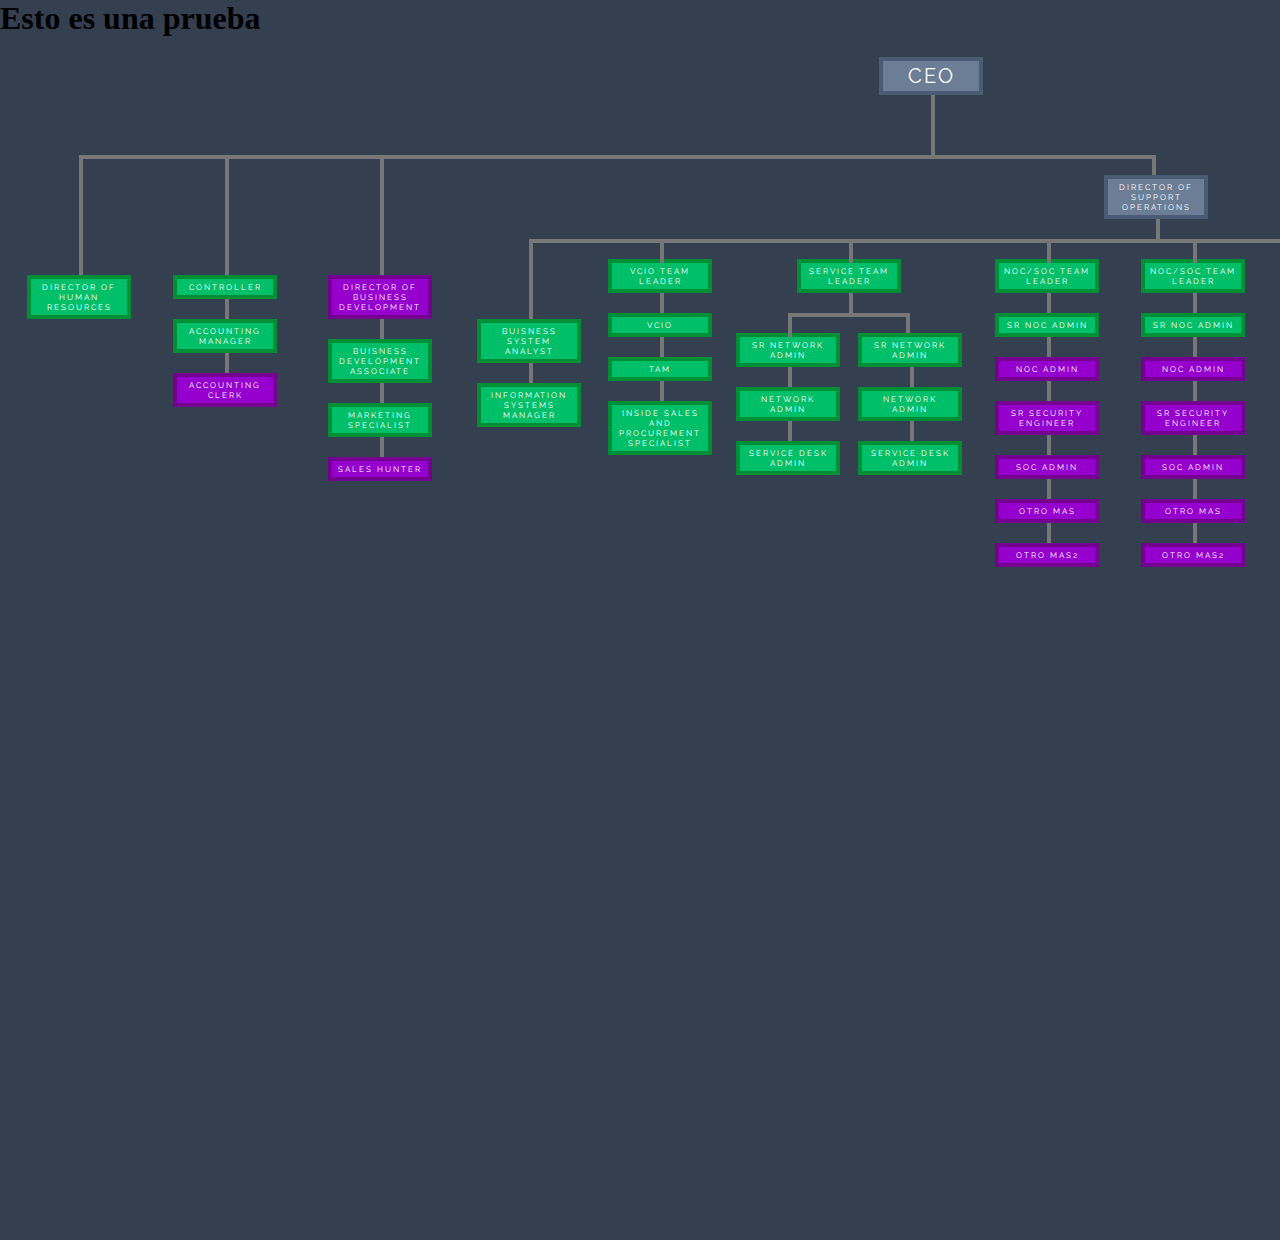
==== index.html @ 7409afab "first commit" ====
<!DOCTYPE html>
<html lang="es">

<head>
  <meta charset="UTF-8">
  <title>CodePen - Business Organization Chart</title>
  <link rel="stylesheet" href="./style.css">
  <meta name="viewport" content="width=device-width, initial-scale=1.0">

</head>

<body>

  <h1>Esto es una prueba</h1>

  <div class="father-org">
    <div class="org">
      <ul>
        <li>
          <a class="blue-boss ceo" href="#" data-toggle="modal" data-target="#ceoModal">CEO</a>
          <ul>
            <li>
              <ul>
                <li>
                  <ul>
                    <li>
                      <ul>
                        <li>
                          <ul>
                            <li>
                              <ul>
                                <li>
                                  <ul>
                                    <li>
                                      <ul>
                                        <li>
                                          <a class="green-boss" href="#" data-toggle="modal"
                                            data-target="#dohModal">Director of Human Resources</a>
                                        </li>
                                      </ul>
                                    </li>
                                  </ul>
                                </li>
                              </ul>
                            </li>
                          </ul>
                        </li>
                      </ul>
                    </li>
                    <li>
                      <ul>
                        <li>
                          <ul>
                            <li>
                              <ul>
                                <li>
                                  <ul>
                                    <li>
                                      <ul>
                                        <li>
                                          <a class="green-boss" href="#" data-toggle="modal"
                                            data-target="#contModal">Controller</a>
                                          <ul>
                                            <li>
                                              <a class="green" href="#" data-toggle="modal"
                                                data-target="#acctModal">Accounting Manager</a>
                                              <ul>
                                                <li>
                                                  <a class="purple" href="#" data-toggle="modal"
                                                    data-target="#clerkModal">Accounting Clerk</a>
                                                </li>
                                              </ul>
                                            </li>
                                          </ul>
                                        </li>
                                      </ul>
                                    </li>
                                  </ul>
                                </li>
                              </ul>
                            </li>
                          </ul>
                        </li>
                      </ul>
                    <li>
                      <ul>
                        <li>
                          <ul>
                            <li>
                              <ul>
                                <li>
                                  <ul>
                                    <li>
                                      <ul>
                                        <li>
                                          <a class="purple-boss" href="#" data-toggle="modal"
                                            data-target="#dobModal">Director of Business Development</a>
                                          <ul>
                                            <li>
                                              <a class="green" href="#" data-toggle="modal"
                                                data-target="#bdaModal">Buisness Development Associate</a>
                                              <ul>
                                                <li>
                                                  <a class="green" href="#" data-toggle="modal"
                                                    data-target="#markModal">Marketing Specialist</a>
                                                  <ul>
                                                    <li>
                                                      <a class="purple" href="#" data-toggle="modal"
                                                        data-target="#saleModal">Sales Hunter</a>
                                                    </li>
                                                  </ul>
                                                </li>
                                              </ul>
                                            </li>
                                          </ul>
                                        </li>
                                      </ul>
                                    </li>
                                  </ul>
                                </li>
                              </ul>
                            </li>
                          </ul>
                        </li>
                      </ul>
                    </li>
                    <li>
                      <a class="blue" href="#" data-toggle="modal" data-target="#dosModal">Director of Support
                        Operations</a>
                      <ul>
                        <li>
                          <ul>
                            <li>
                              <ul>
                                <li>
                                  <ul>
                                    <li>
                                      <a class="green" href="#" data-toggle="modal" data-target="#bsaModal">Buisness
                                        System Analyst</a>
                                      <ul>
                                        <li>
                                          <a class="green" href="#" data-toggle="modal"
                                            data-target="#ismModal">Information Systems Manager</a>
                                        </li>
                                      </ul>
                                    </li>
                                  </ul>
                                </li>
                              </ul>
                            </li>
                          </ul>
                        </li>
                        <li>
                          <a class="green-boss" href="#" data-toggle="modal" data-target="#vcitModal">vCIO Team
                            Leader</a>
                          <ul>
                            <li>
                              <a class="green" href="#" data-toggle="modal" data-target="#vcioModal">vCIO</a>
                              <ul>
                                <li>
                                  <a class="green" href="#" data-toggle="modal" data-target="#tamModal">TAM</a>
                                  <ul>
                                    <li>
                                      <a class="green" href="#" data-toggle="modal" data-target="#ispModal">Inside
                                        Sales
                                        and Procurement Specialist</a>
                                    </li>
                                  </ul>
                                </li>
                              </ul>
                            </li>
                          </ul>
                        </li>
                        <li>
                          <a class="green-boss" href="#" data-toggle="modal" data-target="#stlModal">Service Team
                            Leader</a>
                          <ul>
                            <li>
                              <a class="green" href="#" data-toggle="modal" data-target="#snaModal">Sr Network
                                Admin</a>
                              <ul>
                                <li>
                                  <a class="green" href="#" data-toggle="modal" data-target="#naModal">Network
                                    Admin</a>
                                  <ul>
                                    <li>
                                      <a class="green" href="#" data-toggle="modal" data-target="#sdaModal">Service
                                        Desk
                                        Admin</a>
                                    </li>
                                  </ul>
                                </li>
                              </ul>
                            </li>
                            <li>
                              <a class="green" href="#" data-toggle="modal" data-target="#snaModal">Sr Network
                                Admin</a>
                              <ul>
                                <li>
                                  <a class="green" href="#" data-toggle="modal" data-target="#naModal">Network
                                    Admin</a>
                                  <ul>
                                    <li>
                                      <a class="green" href="#" data-toggle="modal" data-target="#sdaModal">Service
                                        Desk
                                        Admin</a>
                                    </li>
                                  </ul>
                                </li>
                              </ul>
                            </li>
                          </ul>
                        </li>
                        <!-- COMO CREAR UN HIJO -->
                        <li>
                          <!-- titulo ==> A  -->
                          <a class="green-boss" href="#" data-toggle="modal" data-target="#nocModal">NOC/SOC Team
                            Leader</a>
                          <!-- hijo ==> ul -->
                          <ul>
                            <li>
                              <a class="green" href="#" data-toggle="modal" data-target="#snocModal">Sr NOC Admin</a>
                              <ul>
                                <li>
                                  <a class="purple" href="#" data-toggle="modal" data-target="#nocaModal">NOC
                                    Admin</a>
                                  <ul>
                                    <li>
                                      <a class="purple" href="#" data-toggle="modal" data-target="#sseaModal">Sr
                                        Security Engineer</a>
                                      <ul>
                                        <li>
                                          <a class="purple" href="#" data-toggle="modal" data-target="#socaModal">SOC
                                            Admin</a>
                                          <ul>
                                            <li>
                                              <a class="purple" href="#" data-toggle="modal" data-target="#socaModal">otro
                                                mas</a>
                                              <ul>
                                                <li>
                                                  <a class="purple" href="#" data-toggle="modal"
                                                    data-target="#socaModal">otro mas2</a>
                                                </li>
                                              </ul>
                                            </li>
                                          </ul>
                                        </li>
                                      </ul>
                                    </li>
                                  </ul>
                                </li>
                              </ul>
                            </li>
                          </ul>
                        </li>
                        <!-- FIN DE COMO CREAR UN HIJO -->
                        <!-- COMO CREAR UN HIJO -->
                        <li>
                          <!-- titulo ==> A  -->
                          <a class="green-boss" href="#" data-toggle="modal" data-target="#nocModal">NOC/SOC Team
                            Leader</a>
                          <!-- hijo ==> ul -->
                          <ul>
                            <li>
                              <a class="green" href="#" data-toggle="modal" data-target="#snocModal">Sr NOC Admin</a>
                              <ul>
                                <li>
                                  <a class="purple" href="#" data-toggle="modal" data-target="#nocaModal">NOC
                                    Admin</a>
                                  <ul>
                                    <li>
                                      <a class="purple" href="#" data-toggle="modal" data-target="#sseaModal">Sr
                                        Security Engineer</a>
                                      <ul>
                                        <li>
                                          <a class="purple" href="#" data-toggle="modal" data-target="#socaModal">SOC
                                            Admin</a>
                                          <ul>
                                            <li>
                                              <a class="purple" href="#" data-toggle="modal" data-target="#socaModal">otro
                                                mas</a>
                                              <ul>
                                                <li>
                                                  <a class="purple" href="#" data-toggle="modal"
                                                    data-target="#socaModal">otro mas2</a>
                                                </li>
                                              </ul>
                                            </li>
                                          </ul>
                                        </li>
                                      </ul>
                                    </li>
                                  </ul>
                                </li>
                              </ul>
                            </li>
                          </ul>
                        </li>
                        <!-- FIN DE COMO CREAR UN HIJO -->
                        <!-- COMO CREAR UN HIJO -->
                        <li>
                          <!-- titulo ==> A  -->
                          <a class="green-boss" href="#" data-toggle="modal" data-target="#nocModal">NOC/SOC Team
                            Leader</a>
                          <!-- hijo ==> ul -->
                          <ul>
                            <li>
                              <a class="green" href="#" data-toggle="modal" data-target="#snocModal">Sr NOC Admin</a>
                              <ul>
                                <li>
                                  <a class="purple" href="#" data-toggle="modal" data-target="#nocaModal">NOC
                                    Admin</a>
                                  <ul>
                                    <li>
                                      <a class="purple" href="#" data-toggle="modal" data-target="#sseaModal">Sr
                                        Security Engineer</a>
                                      <ul>
                                        <li>
                                          <a class="purple" href="#" data-toggle="modal" data-target="#socaModal">SOC
                                            Admin</a>
                                          <ul>
                                            <li>
                                              <a class="purple" href="#" data-toggle="modal" data-target="#socaModal">otro
                                                mas</a>
                                              <ul>
                                                <li>
                                                  <a class="purple" href="#" data-toggle="modal"
                                                    data-target="#socaModal">otro mas2</a>
                                                </li>
                                              </ul>
                                            </li>
                                          </ul>
                                        </li>
                                      </ul>
                                    </li>
                                  </ul>
                                </li>
                              </ul>
                            </li>
                          </ul>
                        </li>
                        <!-- FIN DE COMO CREAR UN HIJO -->
                        <!-- COMO CREAR UN HIJO -->
                        <li>
                          <!-- titulo ==> A  -->
                          <a class="green-boss" href="#" data-toggle="modal" data-target="#nocModal">NOC/SOC Team
                            Leader</a>
                          <!-- hijo ==> ul -->
                          <ul>
                            <li>
                              <a class="green" href="#" data-toggle="modal" data-target="#snocModal">Sr NOC Admin</a>
                              <ul>
                                <li>
                                  <a class="purple" href="#" data-toggle="modal" data-target="#nocaModal">NOC
                                    Admin</a>
                                  <ul>
                                    <li>
                                      <a class="purple" href="#" data-toggle="modal" data-target="#sseaModal">Sr
                                        Security Engineer</a>
                                      <ul>
                                        <li>
                                          <a class="purple" href="#" data-toggle="modal" data-target="#socaModal">SOC
                                            Admin</a>
                                          <ul>
                                            <li>
                                              <a class="purple" href="#" data-toggle="modal" data-target="#socaModal">otro
                                                mas</a>
                                              <ul>
                                                <li>
                                                  <a class="purple" href="#" data-toggle="modal"
                                                    data-target="#socaModal">otro mas2</a>
                                                </li>
                                              </ul>
                                            </li>
                                          </ul>
                                        </li>
                                      </ul>
                                    </li>
                                  </ul>
                                </li>
                              </ul>
                            </li>
                          </ul>
                        </li>
                        <!-- FIN DE COMO CREAR UN HIJO -->
                        <!-- COMO CREAR UN HIJO -->
                        <li>
                          <!-- titulo ==> A  -->
                          <a class="green-boss" href="#" data-toggle="modal" data-target="#nocModal">NOC/SOC Team
                            Leader</a>
                          <!-- hijo ==> ul -->
                          <ul>
                            <li>
                              <a class="green" href="#" data-toggle="modal" data-target="#snocModal">Sr NOC Admin</a>
                              <ul>
                                <li>
                                  <a class="purple" href="#" data-toggle="modal" data-target="#nocaModal">NOC
                                    Admin</a>
                                  <ul>
                                    <li>
                                      <a class="purple" href="#" data-toggle="modal" data-target="#sseaModal">Sr
                                        Security Engineer</a>
                                      <ul>
                                        <li>
                                          <a class="purple" href="#" data-toggle="modal" data-target="#socaModal">SOC
                                            Admin</a>
                                          <ul>
                                            <li>
                                              <a class="purple" href="#" data-toggle="modal" data-target="#socaModal">otro
                                                mas</a>
                                              <ul>
                                                <li>
                                                  <a class="purple" href="#" data-toggle="modal"
                                                    data-target="#socaModal">otro mas2</a>
                                                </li>
                                              </ul>
                                            </li>
                                          </ul>
                                        </li>
                                      </ul>
                                    </li>
                                  </ul>
                                </li>
                              </ul>
                            </li>
                          </ul>
                        </li>
                        <!-- FIN DE COMO CREAR UN HIJO -->
                        <!-- COMO CREAR UN HIJO -->
                        <li>
                          <!-- titulo ==> A  -->
                          <a class="green-boss" href="#" data-toggle="modal" data-target="#nocModal">NOC/SOC Team
                            Leader</a>
                          <!-- hijo ==> ul -->
                          <ul>
                            <li>
                              <a class="green" href="#" data-toggle="modal" data-target="#snocModal">Sr NOC Admin</a>
                              <ul>
                                <li>
                                  <a class="purple" href="#" data-toggle="modal" data-target="#nocaModal">NOC
                                    Admin</a>
                                  <ul>
                                    <li>
                                      <a class="purple" href="#" data-toggle="modal" data-target="#sseaModal">Sr
                                        Security Engineer</a>
                                      <ul>
                                        <li>
                                          <a class="purple" href="#" data-toggle="modal" data-target="#socaModal">SOC
                                            Admin</a>
                                          <ul>
                                            <li>
                                              <a class="purple" href="#" data-toggle="modal" data-target="#socaModal">otro
                                                mas</a>
                                              <ul>
                                                <li>
                                                  <a class="purple" href="#" data-toggle="modal"
                                                    data-target="#socaModal">otro mas2</a>
                                                </li>
                                              </ul>
                                            </li>
                                          </ul>
                                        </li>
                                      </ul>
                                    </li>
                                  </ul>
                                </li>
                              </ul>
                            </li>
                          </ul>
                        </li>
                        <!-- FIN DE COMO CREAR UN HIJO -->
                      </ul>
                    </li>
                  </ul>
                </li>
              </ul>
            </li>
          </ul>
        </li>
      </ul>
    </div>
  </div>

</body>

</html>
---- style.css ----
/* Importing Font */
@import url('https://fonts.googleapis.com/css?family=Raleway');

* {
	margin: 0;
	padding: 0;
	border: 0 none;
	position: relative;
	-webkit-transition: all ease .5s;
	transition: all ease 0.5s;
}

/* Set Background and Size */
html,
body {
	width: 100%;
	height: 100%;
	background: #343f50;
}

.father-org{
	width: 100vw;
	height: 94vw;
	/* display: grid;
	grid-auto-flow: column; */
	overflow: auto;
	scroll-snap-type: x var(--tw-scroll-snap-strictness);

}
.org {
	width:10000px ;
}

.org ul {
	padding-top: 20px;
	position: relative;
}

.org li {
	float: left;
	text-align: center;
	list-style-type: none;
	position: relative;
	padding: 20px 3px 0px 3px;
}

.org li::before,
.org li::after {
	content: '';
	position: absolute;
	top: 0;
	right: 50%;
	border-top: 4px solid #777;
	vertical-align: middle;
	width: 50%;
	height: 20px;
}

.org li::after {
	right: auto;
	left: 50%;
	border-left: 4px solid #777;
}

.org li:only-child::after,
.org li:only-child::before {
	content: '';
	display: none;
}

.org li:only-child {
	padding-top: 0;
}

.org li:first-child::before,
.org li:last-child::after {
	border: 0 none;
}

.org li:last-child::before {
	border-right: 4px solid #777;
	border-radius: 0;
}

.org li:first-child::after {
	border-radius: 0;
}

.org ul ul::before {
	content: '';
	position: absolute;
	top: 0;
	left: 50%;
	border-left: 4px solid #777;
	width: 0;
	height: 100%;
}

.org li a {
	vertical-align: middle;
	padding: 3px 3px;
	width: 100px;
	text-decoration: none;
	text-transform: uppercase;
	color: #fff;
	font-family: 'Raleway';
	letter-spacing: 2px;
	font-size: 9px;
	display: inline-block;
	border-radius: 0;
}

.org li a.ceo {
	font-size: 20px;
	width: 150px;
}

.org li a.ceo:hover {
	font-size: 30px;
	width: 300px;
}

.org li a:hover {
	width: 200px;
	font-size: 14px;
	background: #bbb;
	color: #000;
	border: 4px inherit inherit;
}

@media all and (min-width: 1755px) {
	.org li a {
		padding: 3px 3px;
		width: 150px;
		text-decoration: none;
		text-transform: uppercase;
		color: #fff;
		font-family: 'Raleway';
		letter-spacing: 2px;
		font-size: 10px;
		display: inline-block;
		border-radius: 0;
	}
}

@media all and (max-width: 1420px) {
	.org li a {
		padding: 3px 3px;
		max-width: 90px;
		text-decoration: none;
		text-transform: uppercase;
		color: #fff;
		font-family: 'Raleway';
		letter-spacing: 2px;
		font-size: 8px;
		display: inline-block;
		border-radius: 0;
		overflow: hidden;
	}

	.org li a:hover {
		padding: 3px 3px;
		max-width: 150px;
		text-decoration: none;
		text-transform: uppercase;
		color: #fff;
		font-family: 'Raleway';
		letter-spacing: 2px;
		font-size: 8px;
		display: inline-block;
		border-radius: 0;
		overflow: hidden;
	}
}

.green {
	border: 4px solid #008e36;
	background: #00bf69;
}

.green-boss {
	border: 4px solid #008e36;
	background: #00bf69;
}

.orange {
	border: 4px solid #ff7b00;
	background: #ff9d00;
}

.orange-boss {
	border: 4px solid #ff7b00;
	background: #ff9d00;
}

.purple {
	border: 4px solid #73008e;
	background: #9600cf;
}

.purple-boss {
	border: 4px solid #73008e;
	background: #9600cf;
}

.blue {
	border: 4px solid #4a5b74;
	background: #6c7d96;
}

.blue-boss {
	border: 4px solid #4a5b74;
	background: #6c7d96;
}

.key {
	z-index: 1000;
	border: 4px solid #4a5b74;
	background: #6c7d96;
	padding: 5px 10px;
	text-decoration: none;
	text-transform: uppercase;
	color: #fff;
	font-family: 'Quicksand';
	letter-spacing: 2px;
	font-size: 12px;
	display: inline-block;
	border-radius: 0;
	text-align: center;
	position: fixed;
	left: 0;
	bottom: 0;
}

.key:hover {
	padding: 10px 20px;
	font-size: 13px;
	background: #bbb;
	color: #000;
	border: 4px inherit inherit;
}

.key:hover,
.key:active,
.key:visited,
.key:focus {
	text-decoration: none;
	color: white;
}

.sharp {
	border-radius: 0;
	box-shadow: none;
}

.btn {
	padding: 10px 20px;
	border: 0 none;
	font-weight: normal;
	letter-spacing: 1px;
	text-transform: uppercase;
	font-size: 12px;
}

h5 {
	color: white;
	text-align: center;
	padding: 10px 10px;
}

.image-logo {
	color: white;
	margin: 40px;
	padding: 20px 20px;
	border: none;
	width: 800px;
}
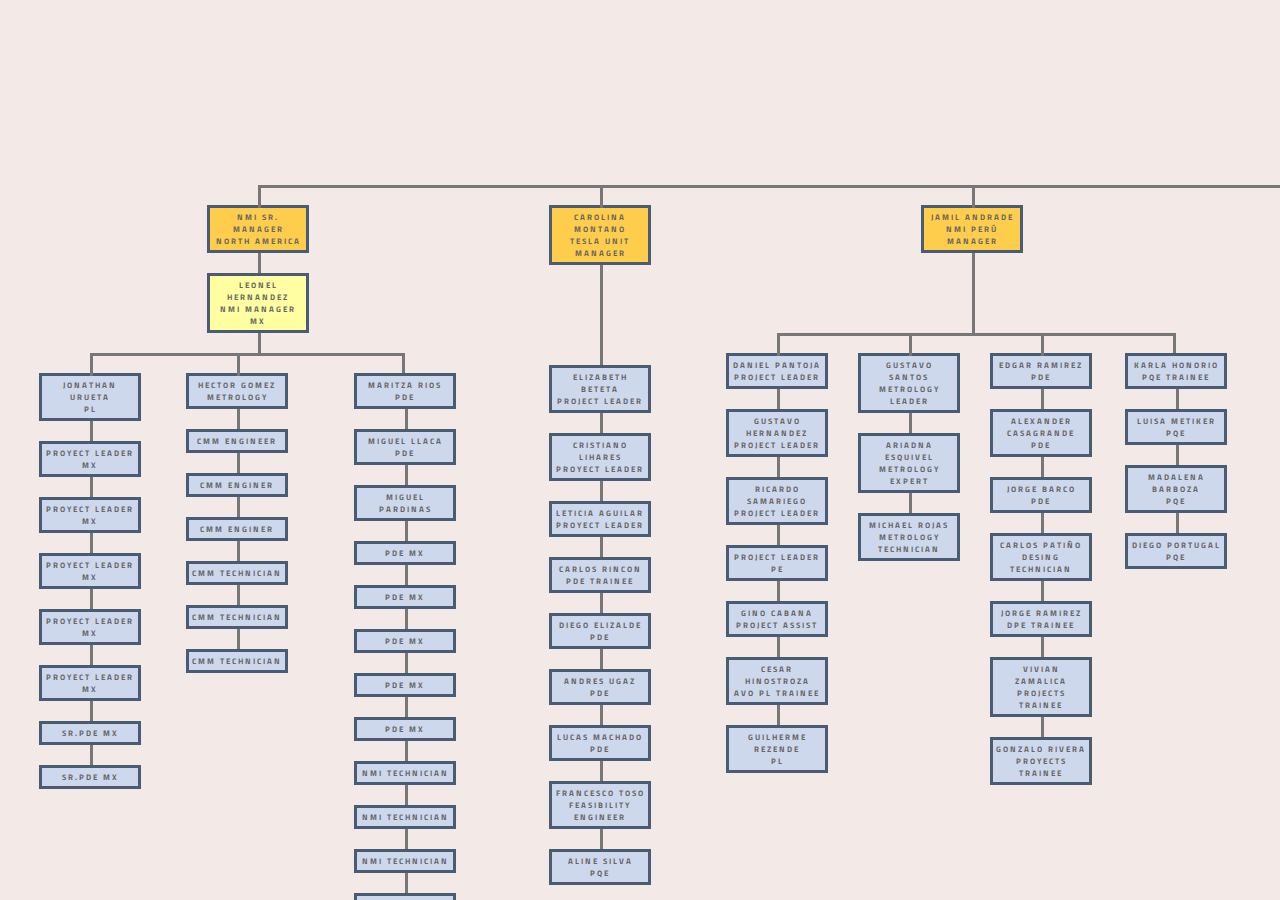
==== commit ff0e6f0e: "Estructura acabada" ====
--- a/index.html
+++ b/index.html
@@ -1,486 +1,2504 @@
 <!DOCTYPE html>
 <html lang="es">
-
-<head>
-  <meta charset="UTF-8">
-  <title>CodePen - Business Organization Chart</title>
-  <link rel="stylesheet" href="./style.css">
-  <meta name="viewport" content="width=device-width, initial-scale=1.0">
-
-</head>
-
-<body>
-
-  <h1>Esto es una prueba</h1>
-
-  <div class="father-org">
-    <div class="org">
-      <ul>
-        <li>
-          <a class="blue-boss ceo" href="#" data-toggle="modal" data-target="#ceoModal">CEO</a>
-          <ul>
-            <li>
-              <ul>
-                <li>
-                  <ul>
-                    <li>
-                      <ul>
-                        <li>
-                          <ul>
-                            <li>
-                              <ul>
-                                <li>
-                                  <ul>
-                                    <li>
-                                      <ul>
-                                        <li>
-                                          <a class="green-boss" href="#" data-toggle="modal"
-                                            data-target="#dohModal">Director of Human Resources</a>
-                                        </li>
-                                      </ul>
-                                    </li>
-                                  </ul>
-                                </li>
-                              </ul>
-                            </li>
-                          </ul>
-                        </li>
-                      </ul>
-                    </li>
-                    <li>
-                      <ul>
-                        <li>
-                          <ul>
-                            <li>
-                              <ul>
-                                <li>
-                                  <ul>
-                                    <li>
-                                      <ul>
-                                        <li>
-                                          <a class="green-boss" href="#" data-toggle="modal"
-                                            data-target="#contModal">Controller</a>
-                                          <ul>
-                                            <li>
-                                              <a class="green" href="#" data-toggle="modal"
-                                                data-target="#acctModal">Accounting Manager</a>
-                                              <ul>
-                                                <li>
-                                                  <a class="purple" href="#" data-toggle="modal"
-                                                    data-target="#clerkModal">Accounting Clerk</a>
-                                                </li>
-                                              </ul>
-                                            </li>
-                                          </ul>
-                                        </li>
-                                      </ul>
-                                    </li>
-                                  </ul>
-                                </li>
-                              </ul>
-                            </li>
-                          </ul>
-                        </li>
-                      </ul>
-                    <li>
-                      <ul>
-                        <li>
-                          <ul>
-                            <li>
-                              <ul>
-                                <li>
-                                  <ul>
-                                    <li>
-                                      <ul>
-                                        <li>
-                                          <a class="purple-boss" href="#" data-toggle="modal"
-                                            data-target="#dobModal">Director of Business Development</a>
-                                          <ul>
-                                            <li>
-                                              <a class="green" href="#" data-toggle="modal"
-                                                data-target="#bdaModal">Buisness Development Associate</a>
-                                              <ul>
-                                                <li>
-                                                  <a class="green" href="#" data-toggle="modal"
-                                                    data-target="#markModal">Marketing Specialist</a>
-                                                  <ul>
-                                                    <li>
-                                                      <a class="purple" href="#" data-toggle="modal"
-                                                        data-target="#saleModal">Sales Hunter</a>
-                                                    </li>
-                                                  </ul>
-                                                </li>
-                                              </ul>
-                                            </li>
-                                          </ul>
-                                        </li>
-                                      </ul>
-                                    </li>
-                                  </ul>
-                                </li>
-                              </ul>
-                            </li>
-                          </ul>
-                        </li>
-                      </ul>
-                    </li>
-                    <li>
-                      <a class="blue" href="#" data-toggle="modal" data-target="#dosModal">Director of Support
-                        Operations</a>
-                      <ul>
-                        <li>
-                          <ul>
-                            <li>
-                              <ul>
-                                <li>
-                                  <ul>
-                                    <li>
-                                      <a class="green" href="#" data-toggle="modal" data-target="#bsaModal">Buisness
-                                        System Analyst</a>
-                                      <ul>
-                                        <li>
-                                          <a class="green" href="#" data-toggle="modal"
-                                            data-target="#ismModal">Information Systems Manager</a>
-                                        </li>
-                                      </ul>
-                                    </li>
-                                  </ul>
-                                </li>
-                              </ul>
-                            </li>
-                          </ul>
-                        </li>
-                        <li>
-                          <a class="green-boss" href="#" data-toggle="modal" data-target="#vcitModal">vCIO Team
-                            Leader</a>
-                          <ul>
-                            <li>
-                              <a class="green" href="#" data-toggle="modal" data-target="#vcioModal">vCIO</a>
-                              <ul>
-                                <li>
-                                  <a class="green" href="#" data-toggle="modal" data-target="#tamModal">TAM</a>
-                                  <ul>
-                                    <li>
-                                      <a class="green" href="#" data-toggle="modal" data-target="#ispModal">Inside
-                                        Sales
-                                        and Procurement Specialist</a>
-                                    </li>
-                                  </ul>
-                                </li>
-                              </ul>
-                            </li>
-                          </ul>
-                        </li>
-                        <li>
-                          <a class="green-boss" href="#" data-toggle="modal" data-target="#stlModal">Service Team
-                            Leader</a>
-                          <ul>
-                            <li>
-                              <a class="green" href="#" data-toggle="modal" data-target="#snaModal">Sr Network
-                                Admin</a>
-                              <ul>
-                                <li>
-                                  <a class="green" href="#" data-toggle="modal" data-target="#naModal">Network
-                                    Admin</a>
-                                  <ul>
-                                    <li>
-                                      <a class="green" href="#" data-toggle="modal" data-target="#sdaModal">Service
-                                        Desk
-                                        Admin</a>
-                                    </li>
-                                  </ul>
-                                </li>
-                              </ul>
-                            </li>
-                            <li>
-                              <a class="green" href="#" data-toggle="modal" data-target="#snaModal">Sr Network
-                                Admin</a>
-                              <ul>
-                                <li>
-                                  <a class="green" href="#" data-toggle="modal" data-target="#naModal">Network
-                                    Admin</a>
-                                  <ul>
-                                    <li>
-                                      <a class="green" href="#" data-toggle="modal" data-target="#sdaModal">Service
-                                        Desk
-                                        Admin</a>
-                                    </li>
-                                  </ul>
-                                </li>
-                              </ul>
-                            </li>
-                          </ul>
-                        </li>
-                        <!-- COMO CREAR UN HIJO -->
-                        <li>
-                          <!-- titulo ==> A  -->
-                          <a class="green-boss" href="#" data-toggle="modal" data-target="#nocModal">NOC/SOC Team
-                            Leader</a>
-                          <!-- hijo ==> ul -->
-                          <ul>
-                            <li>
-                              <a class="green" href="#" data-toggle="modal" data-target="#snocModal">Sr NOC Admin</a>
-                              <ul>
-                                <li>
-                                  <a class="purple" href="#" data-toggle="modal" data-target="#nocaModal">NOC
-                                    Admin</a>
-                                  <ul>
-                                    <li>
-                                      <a class="purple" href="#" data-toggle="modal" data-target="#sseaModal">Sr
-                                        Security Engineer</a>
-                                      <ul>
-                                        <li>
-                                          <a class="purple" href="#" data-toggle="modal" data-target="#socaModal">SOC
-                                            Admin</a>
-                                          <ul>
-                                            <li>
-                                              <a class="purple" href="#" data-toggle="modal" data-target="#socaModal">otro
-                                                mas</a>
-                                              <ul>
-                                                <li>
-                                                  <a class="purple" href="#" data-toggle="modal"
-                                                    data-target="#socaModal">otro mas2</a>
-                                                </li>
-                                              </ul>
-                                            </li>
-                                          </ul>
-                                        </li>
-                                      </ul>
-                                    </li>
-                                  </ul>
-                                </li>
-                              </ul>
-                            </li>
-                          </ul>
-                        </li>
-                        <!-- FIN DE COMO CREAR UN HIJO -->
-                        <!-- COMO CREAR UN HIJO -->
-                        <li>
-                          <!-- titulo ==> A  -->
-                          <a class="green-boss" href="#" data-toggle="modal" data-target="#nocModal">NOC/SOC Team
-                            Leader</a>
-                          <!-- hijo ==> ul -->
-                          <ul>
-                            <li>
-                              <a class="green" href="#" data-toggle="modal" data-target="#snocModal">Sr NOC Admin</a>
-                              <ul>
-                                <li>
-                                  <a class="purple" href="#" data-toggle="modal" data-target="#nocaModal">NOC
-                                    Admin</a>
-                                  <ul>
-                                    <li>
-                                      <a class="purple" href="#" data-toggle="modal" data-target="#sseaModal">Sr
-                                        Security Engineer</a>
-                                      <ul>
-                                        <li>
-                                          <a class="purple" href="#" data-toggle="modal" data-target="#socaModal">SOC
-                                            Admin</a>
-                                          <ul>
-                                            <li>
-                                              <a class="purple" href="#" data-toggle="modal" data-target="#socaModal">otro
-                                                mas</a>
-                                              <ul>
-                                                <li>
-                                                  <a class="purple" href="#" data-toggle="modal"
-                                                    data-target="#socaModal">otro mas2</a>
-                                                </li>
-                                              </ul>
-                                            </li>
-                                          </ul>
-                                        </li>
-                                      </ul>
-                                    </li>
-                                  </ul>
-                                </li>
-                              </ul>
-                            </li>
-                          </ul>
-                        </li>
-                        <!-- FIN DE COMO CREAR UN HIJO -->
-                        <!-- COMO CREAR UN HIJO -->
-                        <li>
-                          <!-- titulo ==> A  -->
-                          <a class="green-boss" href="#" data-toggle="modal" data-target="#nocModal">NOC/SOC Team
-                            Leader</a>
-                          <!-- hijo ==> ul -->
-                          <ul>
-                            <li>
-                              <a class="green" href="#" data-toggle="modal" data-target="#snocModal">Sr NOC Admin</a>
-                              <ul>
-                                <li>
-                                  <a class="purple" href="#" data-toggle="modal" data-target="#nocaModal">NOC
-                                    Admin</a>
-                                  <ul>
-                                    <li>
-                                      <a class="purple" href="#" data-toggle="modal" data-target="#sseaModal">Sr
-                                        Security Engineer</a>
-                                      <ul>
-                                        <li>
-                                          <a class="purple" href="#" data-toggle="modal" data-target="#socaModal">SOC
-                                            Admin</a>
-                                          <ul>
-                                            <li>
-                                              <a class="purple" href="#" data-toggle="modal" data-target="#socaModal">otro
-                                                mas</a>
-                                              <ul>
-                                                <li>
-                                                  <a class="purple" href="#" data-toggle="modal"
-                                                    data-target="#socaModal">otro mas2</a>
-                                                </li>
-                                              </ul>
-                                            </li>
-                                          </ul>
-                                        </li>
-                                      </ul>
-                                    </li>
-                                  </ul>
-                                </li>
-                              </ul>
-                            </li>
-                          </ul>
-                        </li>
-                        <!-- FIN DE COMO CREAR UN HIJO -->
-                        <!-- COMO CREAR UN HIJO -->
-                        <li>
-                          <!-- titulo ==> A  -->
-                          <a class="green-boss" href="#" data-toggle="modal" data-target="#nocModal">NOC/SOC Team
-                            Leader</a>
-                          <!-- hijo ==> ul -->
-                          <ul>
-                            <li>
-                              <a class="green" href="#" data-toggle="modal" data-target="#snocModal">Sr NOC Admin</a>
-                              <ul>
-                                <li>
-                                  <a class="purple" href="#" data-toggle="modal" data-target="#nocaModal">NOC
-                                    Admin</a>
-                                  <ul>
-                                    <li>
-                                      <a class="purple" href="#" data-toggle="modal" data-target="#sseaModal">Sr
-                                        Security Engineer</a>
-                                      <ul>
-                                        <li>
-                                          <a class="purple" href="#" data-toggle="modal" data-target="#socaModal">SOC
-                                            Admin</a>
-                                          <ul>
-                                            <li>
-                                              <a class="purple" href="#" data-toggle="modal" data-target="#socaModal">otro
-                                                mas</a>
-                                              <ul>
-                                                <li>
-                                                  <a class="purple" href="#" data-toggle="modal"
-                                                    data-target="#socaModal">otro mas2</a>
-                                                </li>
-                                              </ul>
-                                            </li>
-                                          </ul>
-                                        </li>
-                                      </ul>
-                                    </li>
-                                  </ul>
-                                </li>
-                              </ul>
-                            </li>
-                          </ul>
-                        </li>
-                        <!-- FIN DE COMO CREAR UN HIJO -->
-                        <!-- COMO CREAR UN HIJO -->
-                        <li>
-                          <!-- titulo ==> A  -->
-                          <a class="green-boss" href="#" data-toggle="modal" data-target="#nocModal">NOC/SOC Team
-                            Leader</a>
-                          <!-- hijo ==> ul -->
-                          <ul>
-                            <li>
-                              <a class="green" href="#" data-toggle="modal" data-target="#snocModal">Sr NOC Admin</a>
-                              <ul>
-                                <li>
-                                  <a class="purple" href="#" data-toggle="modal" data-target="#nocaModal">NOC
-                                    Admin</a>
-                                  <ul>
-                                    <li>
-                                      <a class="purple" href="#" data-toggle="modal" data-target="#sseaModal">Sr
-                                        Security Engineer</a>
-                                      <ul>
-                                        <li>
-                                          <a class="purple" href="#" data-toggle="modal" data-target="#socaModal">SOC
-                                            Admin</a>
-                                          <ul>
-                                            <li>
-                                              <a class="purple" href="#" data-toggle="modal" data-target="#socaModal">otro
-                                                mas</a>
-                                              <ul>
-                                                <li>
-                                                  <a class="purple" href="#" data-toggle="modal"
-                                                    data-target="#socaModal">otro mas2</a>
-                                                </li>
-                                              </ul>
-                                            </li>
-                                          </ul>
-                                        </li>
-                                      </ul>
-                                    </li>
-                                  </ul>
-                                </li>
-                              </ul>
-                            </li>
-                          </ul>
-                        </li>
-                        <!-- FIN DE COMO CREAR UN HIJO -->
-                        <!-- COMO CREAR UN HIJO -->
-                        <li>
-                          <!-- titulo ==> A  -->
-                          <a class="green-boss" href="#" data-toggle="modal" data-target="#nocModal">NOC/SOC Team
-                            Leader</a>
-                          <!-- hijo ==> ul -->
-                          <ul>
-                            <li>
-                              <a class="green" href="#" data-toggle="modal" data-target="#snocModal">Sr NOC Admin</a>
-                              <ul>
-                                <li>
-                                  <a class="purple" href="#" data-toggle="modal" data-target="#nocaModal">NOC
-                                    Admin</a>
-                                  <ul>
-                                    <li>
-                                      <a class="purple" href="#" data-toggle="modal" data-target="#sseaModal">Sr
-                                        Security Engineer</a>
-                                      <ul>
-                                        <li>
-                                          <a class="purple" href="#" data-toggle="modal" data-target="#socaModal">SOC
-                                            Admin</a>
-                                          <ul>
-                                            <li>
-                                              <a class="purple" href="#" data-toggle="modal" data-target="#socaModal">otro
-                                                mas</a>
-                                              <ul>
-                                                <li>
-                                                  <a class="purple" href="#" data-toggle="modal"
-                                                    data-target="#socaModal">otro mas2</a>
-                                                </li>
-                                              </ul>
-                                            </li>
-                                          </ul>
-                                        </li>
-                                      </ul>
-                                    </li>
-                                  </ul>
-                                </li>
-                              </ul>
-                            </li>
-                          </ul>
-                        </li>
-                        <!-- FIN DE COMO CREAR UN HIJO -->
-                      </ul>
-                    </li>
-                  </ul>
-                </li>
-              </ul>
-            </li>
-          </ul>
-        </li>
-      </ul>
+  <head>
+    <meta charset="UTF-8" />
+    <title>Layout - MVP</title>
+    <link rel="stylesheet" href="./style.css" />
+    <meta name="viewport" content="width=device-width, initial-scale=1.0" />
+  </head>
+
+  <body>
+    <!-- <h1>Esto es una prueba</h1> -->
+
+    <div class="father-org">
+      <div class="org">
+        <ul>
+          <li>
+            <a
+              class="blue-boss ceo"
+              href="#"
+              ><p>Danilo</p>
+              <p>NMI & Quality</p></a
+            >
+            <ul>
+              <li>
+                <ul>
+                  <li>
+                    <ul>
+                      <!-- Primer columna lv2 -->
+                      <li>
+                        <a
+                          class="blue"
+                          href="#"
+                          >NMI Sr. Manager
+                          <p>North America</p></a
+                        >
+
+                        <ul>
+                          <!-- Primer columna lv2 -->
+                          <li>
+                            <a
+                              class="blue-lv3"
+                              href="#"
+                              >Leonel Hernandez
+                              <p>NMI Manager MX</p></a
+                            >
+                            <ul>
+                              <!-- Primer columna lv3 -->
+                              <li>
+                                <a
+                                  class="green-boss"
+                                  href="#"
+                                  >Jonathan Urueta
+                                  <p>PL</p></a
+                                >
+                                <ul>
+                                  <li>
+                                    <a
+                                      class="green"
+                                      href="#"
+                                      >Proyect Leader MX</a
+                                    >
+                                    <ul>
+                                      <li>
+                                        <a
+                                          class="purple"
+                                          href="#"
+                                          >Proyect Leader MX</a
+                                        >
+                                        <ul>
+                                          <li>
+                                            <a
+                                              class="purple"
+                                              href="#"
+                                              >Proyect Leader MX</a
+                                            >
+                                            <ul>
+                                              <li>
+                                                <a
+                                                  class="purple"
+                                                  href="#"
+                                                  >Proyect Leader MX</a
+                                                >
+                                                <ul>
+                                                  <li>
+                                                    <a
+                                                      class="purple"
+                                                      href="#"
+                                                      >Proyect Leader MX</a
+                                                    >
+                                                    <ul>
+                                                      <li>
+                                                        <a
+                                                          class="purple"
+                                                          href="#"
+                                                          >Sr.PDE MX</a
+                                                        >
+                                                        <ul>
+                                                          <li>
+                                                            <a
+                                                              class="purple"
+                                                              href="#"
+                                                              >Sr.PDE MX</a
+                                                            >
+                                                          </li>
+                                                        </ul>
+                                                      </li>
+                                                    </ul>
+                                                  </li>
+                                                </ul>
+                                              </li>
+                                            </ul>
+                                          </li>
+                                        </ul>
+                                      </li>
+                                    </ul>
+                                  </li>
+                                </ul>
+                              </li>
+
+                              <!-- Segunda columna lv3 -->
+                              <li class="lv3-style">
+                                <a
+                                  class="green-boss"
+                                  href="#"
+                                  >Hector Gomez Metrology</a
+                                >
+                                <ul>
+                                  <li>
+                                    <a
+                                      class="green"
+                                      href="#"
+                                      >CMM Engineer</a
+                                    >
+                                    <ul>
+                                      <li>
+                                        <a
+                                          class="purple"
+                                          href="#"
+                                          >CMM Enginer</a
+                                        >
+                                        <ul>
+                                          <li>
+                                            <a
+                                              class="purple"
+                                              href="#"
+                                              >CMM Enginer</a
+                                            >
+                                            <ul>
+                                              <li>
+                                                <a
+                                                  class="purple"
+                                                  href="#"
+                                                  >CMM Technician</a
+                                                >
+                                                <ul>
+                                                  <li>
+                                                    <a
+                                                      class="purple"
+                                                      href="#"
+                                                      >CMM Technician</a
+                                                    >
+                                                    <ul>
+                                                      <li>
+                                                        <a
+                                                          class="purple"
+                                                          href="#"
+                                                          >CMM Technician</a
+                                                        >
+                                                      </li>
+                                                    </ul>
+                                                  </li>
+                                                </ul>
+                                              </li>
+                                            </ul>
+                                          </li>
+                                        </ul>
+                                      </li>
+                                    </ul>
+                                  </li>
+                                </ul>
+                              </li>
+
+                              <!-- Tercera columna lv3 -->
+                              <li class="lv3-style">
+                                <a
+                                  class="green-boss"
+                                  href="#"
+                                  >Maritza Rios
+                                  <p>PDE</p></a
+                                >
+                                <ul>
+                                  <li>
+                                    <a
+                                      class="green"
+                                      href="#"
+                                      >Miguel Llaca
+                                      <p>PDE</p></a
+                                    >
+                                    <ul>
+                                      <li>
+                                        <a
+                                          class="purple"
+                                          href="#"
+                                          >Miguel Pardinas</a
+                                        >
+                                        <ul>
+                                          <li>
+                                            <a
+                                              class="purple"
+                                              href="#"
+                                              >PDE MX</a
+                                            >
+                                            <ul>
+                                              <li>
+                                                <a
+                                                  class="purple"
+                                                  href="#"
+                                                  >PDE MX</a
+                                                >
+                                                <ul>
+                                                  <li>
+                                                    <a
+                                                      class="purple"
+                                                      href="#"
+                                                      >PDE MX</a
+                                                    >
+                                                    <ul>
+                                                      <li>
+                                                        <a
+                                                          class="purple"
+                                                          href="#"
+                                                          >PDE MX</a
+                                                        >
+                                                        <ul>
+                                                          <li>
+                                                            <a
+                                                              class="purple"
+                                                              href="#"
+                                                              >PDE MX</a
+                                                            >
+                                                            <ul>
+                                                              <li>
+                                                                <a
+                                                                  class="purple"
+                                                                  href="#"
+                                                                  >NMI
+                                                                  Technician</a
+                                                                >
+                                                                <ul>
+                                                                  <li>
+                                                                    <a
+                                                                      class="purple"
+                                                                      href="#"
+                                                                      >NMI
+                                                                      Technician</a
+                                                                    >
+                                                                    <ul>
+                                                                      <li>
+                                                                        <a
+                                                                          class="purple"
+                                                                          href="#"
+                                                                          >NMI
+                                                                          Technician</a
+                                                                        >
+                                                                        <ul>
+                                                                          <li>
+                                                                            <a
+                                                                              class="purple"
+                                                                              href="#"
+                                                                              >NMI
+                                                                              Technician</a
+                                                                            >
+                                                                            <ul>
+                                                                              <li>
+                                                                                <a
+                                                                                  class="purple"
+                                                                                  href="#"
+                                                                                  >NMI
+                                                                                  Technician</a
+                                                                                >
+                                                                                <ul>
+                                                                                  <li>
+                                                                                    <a
+                                                                                      class="purple"
+                                                                                      href="#"
+                                                                                      >NMI
+                                                                                      Technician</a
+                                                                                    >
+                                                                                    <ul>
+                                                                                      <li>
+                                                                                        <a
+                                                                                          class="purple"
+                                                                                          href="#"
+                                                                                          >Design
+                                                                                          Enginner</a
+                                                                                        >
+                                                                                      </li>
+                                                                                    </ul>
+                                                                                  </li>
+                                                                                </ul>
+                                                                              </li>
+                                                                            </ul>
+                                                                          </li>
+                                                                        </ul>
+                                                                      </li>
+                                                                    </ul>
+                                                                  </li>
+                                                                </ul>
+                                                              </li>
+                                                            </ul>
+                                                          </li>
+                                                        </ul>
+                                                      </li>
+                                                    </ul>
+                                                  </li>
+                                                </ul>
+                                              </li>
+                                            </ul>
+                                          </li>
+                                        </ul>
+                                      </li>
+                                    </ul>
+                                  </li>
+                                </ul>
+                              </li>
+                            </ul>
+                          </li>
+                        </ul>
+                      </li>
+
+                      <!-- Segunda columna lv2 -->
+                      <li>
+                        <a
+                          class="blue"
+                          href="#"
+                          >Carolina Montano
+                          <p>Tesla Unit Manager</p></a
+                        >
+
+                        <ul>
+                          <li>
+                            <ul>
+                              <li>
+                                <ul>
+                                  <li>
+                                    <ul>
+                                      <li>
+                                        <ul>
+                                          <!-- Primera columna lv3 -->
+                                          <li>
+                                            <a
+                                              class="green-boss"
+                                              href="#"
+                                              >Elizabeth Beteta
+                                              <p>Project Leader</p></a
+                                            >
+                                            <ul>
+                                              <li>
+                                                <a
+                                                  class="green"
+                                                  href="#"
+                                                  >Cristiano Lihares
+                                                  <p>Proyect Leader</p></a
+                                                >
+                                                <ul>
+                                                  <li>
+                                                    <a
+                                                      class="purple"
+                                                      href="#"
+                                                      >Leticia Aguilar
+                                                      <p>Proyect Leader</p></a
+                                                    >
+                                                    <ul>
+                                                      <li>
+                                                        <a
+                                                          class="purple"
+                                                          href="#"
+                                                          >Carlos Rincon
+                                                          <p>PDE Trainee</p></a
+                                                        >
+                                                        <ul>
+                                                          <li>
+                                                            <a
+                                                              class="purple"
+                                                              href="#"
+                                                              >Diego Elizalde
+                                                              <p>PDE</p></a
+                                                            >
+                                                            <ul>
+                                                              <li>
+                                                                <a
+                                                                  class="purple"
+                                                                  href="#"
+                                                                  >Andres Ugaz
+                                                                  <p>PDE</p></a
+                                                                >
+                                                                <ul>
+                                                                  <li>
+                                                                    <a
+                                                                      class="purple"
+                                                                      href="#"
+                                                                      >Lucas
+                                                                      Machado
+                                                                      <p>
+                                                                        PDE
+                                                                      </p></a
+                                                                    >
+                                                                    <ul>
+                                                                      <li>
+                                                                        <a
+                                                                          class="purple"
+                                                                          href="#"
+                                                                          >Francesco
+                                                                          Toso
+                                                                          <p>
+                                                                            Feasibility
+                                                                            Engineer
+                                                                          </p></a
+                                                                        >
+                                                                        <ul>
+                                                                          <li>
+                                                                            <a
+                                                                              class="purple"
+                                                                              href="#"
+                                                                              >Aline
+                                                                              Silva
+                                                                              <p>
+                                                                                PQE
+                                                                              </p></a
+                                                                            >
+                                                                          </li>
+                                                                        </ul>
+                                                                      </li>
+                                                                    </ul>
+                                                                  </li>
+                                                                </ul>
+                                                              </li>
+                                                            </ul>
+                                                          </li>
+                                                        </ul>
+                                                      </li>
+                                                    </ul>
+                                                  </li>
+                                                </ul>
+                                              </li>
+                                            </ul>
+                                          </li>
+                                          <!-- FIN DE COMO CREAR UN HIJO -->
+                                        </ul>
+                                      </li>
+                                    </ul>
+                                  </li>
+                                </ul>
+                              </li>
+                            </ul>
+                          </li>
+                        </ul>
+                      </li>
+
+                      <!-- Tercera columna lv2 -->
+                      <li>
+                        <a
+                          class="blue"
+                          href="#"
+                          >Jamil Andrade
+                          <p>NMI Perú Manager</p></a
+                        >
+
+                        <ul>
+                          <li>
+                            <ul>
+                              <li>
+                                <ul>
+                                  <li>
+                                    <ul>
+                                      <!-- Primera columna lv3 -->
+                                      <li>
+                                        <a
+                                          class="green-boss"
+                                          href="#"
+                                          >Daniel Pantoja
+                                          <p>Project Leader</p></a
+                                        >
+                                        <ul>
+                                          <li>
+                                            <a
+                                              class="green"
+                                              href="#"
+                                              >Gustavo Hernandez
+                                              <p>Project Leader</p></a
+                                            >
+                                            <ul>
+                                              <li>
+                                                <a
+                                                  class="purple"
+                                                  href="#"
+                                                  >Ricardo Samariego
+                                                  <p>Project Leader</p></a
+                                                >
+                                                <ul>
+                                                  <li>
+                                                    <a
+                                                      class="purple"
+                                                      href="#"
+                                                      >Project Leader PE</a
+                                                    >
+                                                    <ul>
+                                                      <li>
+                                                        <a
+                                                          class="purple"
+                                                          href="#"
+                                                          >Gino Cabana
+                                                          <p>
+                                                            Project Assist
+                                                          </p></a
+                                                        >
+                                                        <ul>
+                                                          <li>
+                                                            <a
+                                                              class="purple"
+                                                              href="#"
+                                                              >Cesar Hinostroza
+                                                              <p>
+                                                                AVO PL Trainee
+                                                              </p></a
+                                                            >
+                                                            <ul>
+                                                              <li>
+                                                                <a
+                                                                  class="purple"
+                                                                  href="#"
+                                                                  >Guilherme
+                                                                  Rezende
+                                                                  <p>PL</p></a
+                                                                >
+                                                              </li>
+                                                            </ul>
+                                                          </li>
+                                                        </ul>
+                                                      </li>
+                                                    </ul>
+                                                  </li>
+                                                </ul>
+                                              </li>
+                                            </ul>
+                                          </li>
+                                        </ul>
+                                      </li>
+
+                                      <!-- Segunda columna lv3 -->
+                                      <li>
+                                        <a
+                                          class="green-boss"
+                                          href="#"
+                                          >Gustavo Santos
+                                          <p>Metrology Leader</p></a
+                                        >
+                                        <ul>
+                                          <li>
+                                            <a
+                                              class="green"
+                                              href="#"
+                                              >Ariadna Esquivel
+                                              <p>Metrology Expert</p></a
+                                            >
+                                            <ul>
+                                              <li>
+                                                <a
+                                                  class="purple"
+                                                  href="#"
+                                                  >Michael Rojas
+                                                  <p>Metrology Technician</p></a
+                                                >
+                                              </li>
+                                            </ul>
+                                          </li>
+                                        </ul>
+                                      </li>
+
+                                      <!-- Tercera columna lv3 -->
+                                      <li>
+                                        <a
+                                          class="green-boss"
+                                          href="#"
+                                          >Edgar Ramirez
+                                          <p>PDE</p></a
+                                        >
+                                        <ul>
+                                          <li>
+                                            <a
+                                              class="green"
+                                              href="#"
+                                              >Alexander Casagrande
+                                              <p>PDE</p></a
+                                            >
+                                            <ul>
+                                              <li>
+                                                <a
+                                                  class="purple"
+                                                  href="#"
+                                                  >Jorge Barco
+                                                  <p>PDE</p></a
+                                                >
+                                                <ul>
+                                                  <li>
+                                                    <a
+                                                      class="purple"
+                                                      href="#"
+                                                      >Carlos Patiño
+                                                      <p>
+                                                        Desing Technician
+                                                      </p></a
+                                                    >
+                                                    <ul>
+                                                      <li>
+                                                        <a
+                                                          class="purple"
+                                                          href="#"
+                                                          >Jorge Ramirez
+                                                          <p>DPE Trainee</p></a
+                                                        >
+                                                        <ul>
+                                                          <li>
+                                                            <a
+                                                              class="purple"
+                                                              href="#"
+                                                              >Vivian Zamalica
+                                                              <p>
+                                                                Projects Trainee
+                                                              </p></a
+                                                            >
+                                                            <ul>
+                                                              <li>
+                                                                <a
+                                                                  class="purple"
+                                                                  href="#"
+                                                                  >Gonzalo
+                                                                  Rivera
+                                                                  <p>
+                                                                    Proyects
+                                                                    Trainee
+                                                                  </p></a
+                                                                >
+                                                              </li>
+                                                            </ul>
+                                                          </li>
+                                                        </ul>
+                                                      </li>
+                                                    </ul>
+                                                  </li>
+                                                </ul>
+                                              </li>
+                                            </ul>
+                                          </li>
+                                        </ul>
+                                      </li>
+
+                                      <!-- Cuarta columna lv3 -->
+                                      <li>
+                                        <a
+                                          class="green-boss"
+                                          href="#"
+                                          >Karla Honorio
+                                          <p>PQE Trainee</p></a
+                                        >
+                                        <ul>
+                                          <li>
+                                            <a
+                                              class="green"
+                                              href="#"
+                                              >Luisa Metiker
+                                              <p>PQE</p></a
+                                            >
+                                            <ul>
+                                              <li>
+                                                <a
+                                                  class="purple"
+                                                  href="#"
+                                                  >Madalena Barboza
+                                                  <p>PQE</p></a
+                                                >
+                                                <ul>
+                                                  <li>
+                                                    <a
+                                                      class="purple"
+                                                      href="#"
+                                                      >Diego Portugal
+                                                      <p>PQE</p></a
+                                                    >
+                                                  </li>
+                                                </ul>
+                                              </li>
+                                            </ul>
+                                          </li>
+                                        </ul>
+                                      </li>
+                                    </ul>
+                                  </li>
+                                </ul>
+                              </li>
+                            </ul>
+                          </li>
+                        </ul>
+                      </li>
+
+                      <!-- Cuarta columna lv2 -->
+                      <li>
+                        <a
+                          class="blue"
+                          href="#"
+                          >Ahmad Foda
+                          <p>NMI Sr.Manager</p></a
+                        >
+
+                        <ul>
+                          <!-- Primera columna lv3 -->
+                          <li>
+                            <ul>
+                              <li>
+                                <ul>
+                                  <!-- Primera columna lv4 -->
+                                  <li>
+                                    <a
+                                      class="green-boss"
+                                      href="#"
+                                      >Giovanni Persechini
+                                      <p>Project Leader</p></a
+                                    >
+                                    <ul>
+                                      <li>
+                                        <a
+                                          class="green"
+                                          href="#"
+                                          >Renato Gazzolo
+                                          <p>Proyect Leader</p></a
+                                        >
+                                        <ul>
+                                          <li>
+                                            <a
+                                              class="purple"
+                                              href="#"
+                                              >Ege Ucer
+                                              <p>PE</p></a
+                                            >
+                                            <ul>
+                                              <li>
+                                                <a
+                                                  class="purple"
+                                                  href="#"
+                                                  >Ege Ucer
+                                                  <p>Project Engineer</p></a
+                                                >
+                                                <ul>
+                                                  <li>
+                                                    <a
+                                                      class="purple"
+                                                      href="#"
+                                                      >Pilar Baruque
+                                                      <p>Proyect Leader</p></a
+                                                    >
+                                                    <ul>
+                                                      <li>
+                                                        <a
+                                                          class="purple"
+                                                          href="#"
+                                                          >Liviu Puticiu
+                                                          <p>
+                                                            Proyect Leader
+                                                          </p></a
+                                                        >
+                                                        <ul>
+                                                          <li>
+                                                            <a
+                                                              class="purple"
+                                                              href="#"
+                                                              >TBH
+                                                              <p>PL</p></a
+                                                            >
+                                                          </li>
+                                                        </ul>
+                                                      </li>
+                                                    </ul>
+                                                  </li>
+                                                </ul>
+                                              </li>
+                                            </ul>
+                                          </li>
+                                        </ul>
+                                      </li>
+                                    </ul>
+                                  </li>
+
+                                  <!-- Segunda columna lv4 -->
+                                  <li>
+                                    <a
+                                      class="green-boss"
+                                      href="#"
+                                      >Ahmed Darrazi
+                                      <p>Met. Engineer BR01</p></a
+                                    >
+                                    <ul>
+                                      <li>
+                                        <a
+                                          class="green"
+                                          href="#"
+                                          >Patrick Amieye
+                                          <p>Met. Engineer BR02</p></a
+                                        >
+                                        <ul>
+                                          <li>
+                                            <a
+                                              class="purple"
+                                              href="#"
+                                              >Abdelsamed Ben
+                                              <p>Met. Techiden</p></a
+                                            >
+                                          </li>
+                                        </ul>
+                                      </li>
+                                    </ul>
+                                  </li>
+                                </ul>
+                              </li>
+                            </ul>
+                          </li>
+
+                          <!-- Segunda columna lv3 -->
+                          <li>
+                            <ul>
+                              <li>
+                                <ul>
+                                  <li>
+                                    <ul>
+                                      <!-- Primera columna lv4 -->
+                                      <li>
+                                        <a
+                                          class="green-boss"
+                                          href="#"
+                                          >Andrei Boaca
+                                          <p>PDE</p></a
+                                        >
+                                        <ul>
+                                          <li>
+                                            <a
+                                              class="green"
+                                              href="#"
+                                              >Valeriano Domenech
+                                              <p>PDE</p></a
+                                            >
+                                            <ul>
+                                              <li>
+                                                <a
+                                                  class="purple"
+                                                  href="#"
+                                                  >Umur Demir
+                                                  <p>PDE</p></a
+                                                >
+                                                <ul>
+                                                  <li>
+                                                    <a
+                                                      class="purple"
+                                                      href="#"
+                                                      >Ovidia Bizinic
+                                                      <p>PDE/DEX</p></a
+                                                    >
+                                                    <ul>
+                                                      <li>
+                                                        <a
+                                                          class="purple"
+                                                          href="#"
+                                                          >Amola Vora
+                                                          <p>PDE</p></a
+                                                        >
+                                                        <ul>
+                                                          <li>
+                                                            <a
+                                                              class="purple"
+                                                              href="#"
+                                                              >Kazeu Victoria
+                                                              <p>
+                                                                Design Engineer
+                                                              </p></a
+                                                            >
+                                                            <ul>
+                                                              <li>
+                                                                <a
+                                                                  class="purple"
+                                                                  href="#"
+                                                                  >Rafael
+                                                                  Aguilera
+                                                                  <p>DEX</p></a
+                                                                >
+                                                                <ul>
+                                                                  <li>
+                                                                    <a
+                                                                      class="purple"
+                                                                      href="#"
+                                                                      >Ruben
+                                                                      Roldan
+                                                                      <p>
+                                                                        PDE
+                                                                      </p></a
+                                                                    >
+                                                                    <ul>
+                                                                      <li>
+                                                                        <a
+                                                                          class="purple"
+                                                                          href="#"
+                                                                          >Winona
+                                                                          Yu
+                                                                          <p>
+                                                                            PDE
+                                                                          </p></a
+                                                                        >
+                                                                        <ul>
+                                                                          <li>
+                                                                            <a
+                                                                              class="purple"
+                                                                              href="#"
+                                                                              >Chiranth
+                                                                              Gopal
+                                                                              <p>
+                                                                                PDE
+                                                                              </p></a
+                                                                            >
+                                                                            <ul>
+                                                                              <li>
+                                                                                <a
+                                                                                  class="purple"
+                                                                                  href="#"
+                                                                                  >Mohammed
+                                                                                  Qukaussou
+                                                                                  <p>
+                                                                                    PMO
+                                                                                  </p></a
+                                                                                >
+                                                                                <ul>
+                                                                                  <li>
+                                                                                    <a
+                                                                                      class="purple"
+                                                                                      href="#"
+                                                                                      >Alexandra
+                                                                                      Mihai
+                                                                                      <p>
+                                                                                        NMI
+                                                                                        Technician
+                                                                                        Jr.
+                                                                                      </p></a
+                                                                                    >
+                                                                                    <ul>
+                                                                                      <li>
+                                                                                        <a
+                                                                                          class="purple"
+                                                                                          href="#"
+                                                                                          >Marco
+                                                                                          Behali
+                                                                                          <p>
+                                                                                            NMI
+                                                                                            Tech
+                                                                                          </p></a
+                                                                                        >
+                                                                                        <ul>
+                                                                                          <li>
+                                                                                            <a
+                                                                                              class="purple"
+                                                                                              href="#"
+                                                                                              >Roxana
+                                                                                              Trandar
+                                                                                              <p>
+                                                                                                NMI
+                                                                                                Tech
+                                                                                              </p></a
+                                                                                            >
+                                                                                          </li>
+                                                                                        </ul>
+                                                                                      </li>
+                                                                                    </ul>
+                                                                                  </li>
+                                                                                </ul>
+                                                                              </li>
+                                                                            </ul>
+                                                                          </li>
+                                                                        </ul>
+                                                                      </li>
+                                                                    </ul>
+                                                                  </li>
+                                                                </ul>
+                                                              </li>
+                                                            </ul>
+                                                          </li>
+                                                        </ul>
+                                                      </li>
+                                                    </ul>
+                                                  </li>
+                                                </ul>
+                                              </li>
+                                            </ul>
+                                          </li>
+                                        </ul>
+                                      </li>
+                                    </ul>
+                                  </li>
+                                </ul>
+                              </li>
+                            </ul>
+                          </li>
+
+                          <!-- Tercera columna lv3 -->
+                          <li>
+                            <a
+                              class="blue-lv3"
+                              href="#"
+                              >Technical Design
+                              <p>Center Leader</p></a
+                            >
+                            <ul>
+                              <!-- Primera columna lv4 -->
+                              <li>
+                                <a
+                                  class="green-boss"
+                                  href="#"
+                                  >Reda Kontra
+                                  <p>PDE/DEX</p></a
+                                >
+                                <ul>
+                                  <li>
+                                    <a
+                                      class="green"
+                                      href="#"
+                                      >Michelle Pandolfo
+                                      <p>DEX</p></a
+                                    >
+                                    <ul>
+                                      <li>
+                                        <a
+                                          class="purple"
+                                          href="#"
+                                          >Scott Behling
+                                          <p>Design Engineer</p></a
+                                        >
+                                        <ul>
+                                          <li>
+                                            <a
+                                              class="purple"
+                                              href="#"
+                                              >Thiru Domakonda
+                                              <p>DEX NA</p></a
+                                            >
+                                            <ul>
+                                              <li>
+                                                <a
+                                                  class="purple"
+                                                  href="#"
+                                                  >Tholga Murugesan
+                                                  <p>DEX</p></a
+                                                >
+                                                <ul>
+                                                  <li>
+                                                    <a
+                                                      class="purple"
+                                                      href="#"
+                                                      >Design Enginner</a
+                                                    >
+                                                    <ul>
+                                                      <li>
+                                                        <a
+                                                          class="purple"
+                                                          href="#"
+                                                          >Design Enginner</a
+                                                        >
+                                                        <ul>
+                                                          <li>
+                                                            <a
+                                                              class="purple"
+                                                              href="#"
+                                                              >Design
+                                                              Enginner</a
+                                                            >
+                                                            <ul>
+                                                              <li>
+                                                                <a
+                                                                  class="purple"
+                                                                  href="#"
+                                                                  >Design
+                                                                  Enginner</a
+                                                                >
+                                                              </li>
+                                                            </ul>
+                                                          </li>
+                                                        </ul>
+                                                      </li>
+                                                    </ul>
+                                                  </li>
+                                                </ul>
+                                              </li>
+                                            </ul>
+                                          </li>
+                                        </ul>
+                                      </li>
+                                    </ul>
+                                  </li>
+                                </ul>
+                              </li>
+                            </ul>
+                          </li>
+
+                          <!-- Cuarta columna lv3 -->
+                          <li>
+                            <a
+                              class="blue-lv3"
+                              href="#"
+                              >Fernando Garcia
+                              <p>Feasibility Leader</p></a
+                            >
+                            <ul>
+                              <!-- Primera columna lv4 -->
+                              <li>
+                                <a
+                                  class="green-boss"
+                                  href="#"
+                                  >Haydee Ciqueñas
+                                  <p>Feasibility Engineer</p></a
+                                >
+                                <ul>
+                                  <li>
+                                    <a
+                                      class="green"
+                                      href="#"
+                                      >Edson Carhuas
+                                      <p>Shape Analysis</p></a
+                                    >
+                                    <ul>
+                                      <li>
+                                        <a
+                                          class="purple"
+                                          href="#"
+                                          >Henry Mariano
+                                          <p>Shape Analysis</p></a
+                                        >
+                                        <ul>
+                                          <li>
+                                            <a
+                                              class="purple"
+                                              href="#"
+                                              >Winona Yu
+                                              <p>PDE China</p></a
+                                            >
+                                            <ul>
+                                              <li>
+                                                <a
+                                                  class="purple"
+                                                  href="#"
+                                                  >Alejandro Del Cerro
+                                                  <p>Feasibility Engineer</p></a
+                                                >
+                                                <ul>
+                                                  <li>
+                                                    <a
+                                                      class="purple"
+                                                      href="#"
+                                                      >Feasibility Engineer
+                                                      <p>EU</p></a
+                                                    >
+                                                  </li>
+                                                </ul>
+                                              </li>
+                                            </ul>
+                                          </li>
+                                        </ul>
+                                      </li>
+                                    </ul>
+                                  </li>
+                                </ul>
+                              </li>
+                            </ul>
+                          </li>
+
+                          <!-- Quinta columna lv3 -->
+                          <li>
+                            <a
+                              class="blue-lv3"
+                              href="#"
+                              >Mario Stroffolino
+                              <p>Tooling Center Manager</p></a
+                            >
+                            <ul>
+                              <!-- Primera columna lv4 -->
+                              <li>
+                                <a
+                                  class="green-boss"
+                                  href="#"
+                                  >Daniel Berlofe
+                                  <p>Tooling Cordinator</p></a
+                                >
+                                <ul>
+                                  <li>
+                                    <a
+                                      class="green"
+                                      href="#"
+                                      >Euclides Matin
+                                      <p>Tooling Design</p></a
+                                    >
+                                    <ul>
+                                      <li>
+                                        <a
+                                          class="purple"
+                                          href="#"
+                                          >Tooling Sr.
+                                          <p>Technician</p></a
+                                        >
+                                        <ul>
+                                          <li>
+                                            <a
+                                              class="purple"
+                                              href="#"
+                                              >Tooling Technician</a
+                                            >
+                                            <ul>
+                                              <li>
+                                                <a
+                                                  class="purple"
+                                                  href="#"
+                                                  >Renato Pedone
+                                                  <p>Tooling Coordinator</p></a
+                                                >
+                                                <ul>
+                                                  <li>
+                                                    <a
+                                                      class="purple"
+                                                      href="#"
+                                                      >Daniel Cunato
+                                                      <p>Tooling Design</p></a
+                                                    >
+                                                    <ul>
+                                                      <li>
+                                                        <a
+                                                          class="purple"
+                                                          href="#"
+                                                          >Chetan Venkatesh
+                                                          <p>
+                                                            Tooling Sr.
+                                                            Technician
+                                                          </p></a
+                                                        >
+                                                        <ul>
+                                                          <li>
+                                                            <a
+                                                              class="purple"
+                                                              href="#"
+                                                              >Tooling
+                                                              Technician</a
+                                                            >
+                                                            <ul>
+                                                              <li>
+                                                                <a
+                                                                  class="purple"
+                                                                  href="#"
+                                                                  >Jan Bruneel
+                                                                  <p>
+                                                                    Tooling
+                                                                    Design
+                                                                  </p></a
+                                                                >
+                                                              </li>
+                                                            </ul>
+                                                          </li>
+                                                        </ul>
+                                                      </li>
+                                                    </ul>
+                                                  </li>
+                                                </ul>
+                                              </li>
+                                            </ul>
+                                          </li>
+                                        </ul>
+                                      </li>
+                                    </ul>
+                                  </li>
+                                </ul>
+                              </li>
+                            </ul>
+                          </li>
+                        </ul>
+                      </li>
+
+                      <!-- Quinta columna lv2 -->
+                      <li>
+                        <a
+                          class="blue"
+                          href="#"
+                          >Thiago Souza
+                          <p>NMI Sr. Manager</p></a
+                        >
+
+                        <ul>
+                          <!-- Primera columna lv3 -->
+                          <li>
+                            <a
+                              class="blue-lv3"
+                              href="#"
+                              >Veronica Moreno
+                              <p>Corp Lab Manager</p></a
+                            >
+                            <ul>
+                              <!-- Primera columna lv4 -->
+                              <li>
+                                <a
+                                  class="green-boss"
+                                  href="#"
+                                  >Andrea Gomez
+                                  <p>Lab Leader</p></a
+                                >
+                                <ul>
+                                  <li>
+                                    <a
+                                      class="green"
+                                      href="#"
+                                      >Holmer Moreno
+                                      <p>VDE</p></a
+                                    >
+                                    <ul>
+                                      <li>
+                                        <a
+                                          class="purple"
+                                          href="#"
+                                          >Luis Justo
+                                          <p>VDE</p></a
+                                        >
+                                        <ul>
+                                          <li>
+                                            <a
+                                              class="purple"
+                                              href="#"
+                                              >Gianmarco Simon
+                                              <p>VDE</p></a
+                                            >
+                                            <ul>
+                                              <li>
+                                                <a
+                                                  class="purple"
+                                                  href="#"
+                                                  >Ricardo Cruzado
+                                                  <p>VDE</p></a
+                                                >
+                                                <ul>
+                                                  <li>
+                                                    <a
+                                                      class="purple"
+                                                      href="#"
+                                                      >Hector Acuña
+                                                      <p>Lab Engineer</p></a
+                                                    >
+                                                    <ul>
+                                                      <li>
+                                                        <a
+                                                          class="purple"
+                                                          href="#"
+                                                          >Jourdan Vasquez
+                                                          <p>Lab Trainee</p></a
+                                                        >
+                                                        <ul>
+                                                          <li>
+                                                            <a
+                                                              class="purple"
+                                                              href="#"
+                                                              >Gabriela Fuentes
+                                                              <p>
+                                                                Lab Trainee
+                                                              </p></a
+                                                            >
+                                                            <ul>
+                                                              <li>
+                                                                <a
+                                                                  class="purple"
+                                                                  href="#"
+                                                                  >Lab
+                                                                  Engineer</a
+                                                                >
+                                                                <ul>
+                                                                  <li>
+                                                                    <a
+                                                                      class="purple"
+                                                                      href="#"
+                                                                      >Sara
+                                                                      Navarro
+                                                                      <p>
+                                                                        Lab
+                                                                        Trainee
+                                                                      </p></a
+                                                                    >
+
+                                                                    <ul>
+                                                                      <li>
+                                                                        <a
+                                                                          class="purple"
+                                                                          href="#"
+                                                                          >Alex
+                                                                          Zapata
+                                                                          <p>
+                                                                            Lab
+                                                                            Technician
+                                                                          </p></a
+                                                                        >
+
+                                                                        <ul>
+                                                                          <li>
+                                                                            <a
+                                                                              class="purple"
+                                                                              href="#"
+                                                                              >Alexandra
+                                                                              Leon
+                                                                              <p>
+                                                                                Lab
+                                                                                Technician
+                                                                              </p></a
+                                                                            >
+
+                                                                            <ul>
+                                                                              <li>
+                                                                                <a
+                                                                                  class="purple"
+                                                                                  href="#"
+                                                                                  >Giovanni
+                                                                                  Relayze
+                                                                                  <p>
+                                                                                    Lab
+                                                                                    Technician
+                                                                                  </p></a
+                                                                                >
+                                                                                <ul>
+                                                                                  <li>
+                                                                                    <a
+                                                                                      class="purple"
+                                                                                      href="#"
+                                                                                      >Johana
+                                                                                      Marchan
+                                                                                      <p>
+                                                                                        Lab
+                                                                                        Technician
+                                                                                      </p></a
+                                                                                    >
+                                                                                    <ul>
+                                                                                      <li>
+                                                                                        <a
+                                                                                          class="purple"
+                                                                                          href="#"
+                                                                                          >Josue
+                                                                                          Tarrillo
+                                                                                          <p>
+                                                                                            Lab
+                                                                                            Technician
+                                                                                          </p></a
+                                                                                        >
+                                                                                        <ul>
+                                                                                          <li>
+                                                                                            <a
+                                                                                              class="purple"
+                                                                                              href="#"
+                                                                                              >Yiuliana
+                                                                                              Carpio
+                                                                                              <p>
+                                                                                                Lab
+                                                                                                Technician
+                                                                                              </p></a
+                                                                                            >
+                                                                                            <ul>
+                                                                                              <li>
+                                                                                                <a
+                                                                                                  class="purple"
+                                                                                                  href="#"
+                                                                                                  >Elizabeth
+                                                                                                  Huamani
+                                                                                                  <p>
+                                                                                                    Lab
+                                                                                                    Technician
+                                                                                                  </p></a
+                                                                                                >
+                                                                                              </li>
+                                                                                            </ul>
+                                                                                          </li>
+                                                                                        </ul>
+                                                                                      </li>
+                                                                                    </ul>
+                                                                                  </li>
+                                                                                </ul>
+                                                                              </li>
+                                                                            </ul>
+                                                                          </li>
+                                                                        </ul>
+                                                                      </li>
+                                                                    </ul>
+                                                                  </li>
+                                                                </ul>
+                                                              </li>
+                                                            </ul>
+                                                          </li>
+                                                        </ul>
+                                                      </li>
+                                                    </ul>
+                                                  </li>
+                                                </ul>
+                                              </li>
+                                            </ul>
+                                          </li>
+                                        </ul>
+                                      </li>
+                                    </ul>
+                                  </li>
+                                </ul>
+                              </li>
+
+                              <!-- Segunda columna lv4 -->
+                              <li>
+                                <a
+                                  class="green-boss"
+                                  href="#"
+                                  >Gianluca Arfinengo
+                                  <p>Lab Leader</p></a
+                                >
+                                <ul>
+                                  <li>
+                                    <a
+                                      class="green"
+                                      href="#"
+                                      >Hector Gomez
+                                      <p>Lab Leader</p></a
+                                    >
+                                    <ul>
+                                      <li>
+                                        <a
+                                          class="purple"
+                                          href="#"
+                                          >VDE
+                                          <p>MX</p></a
+                                        >
+                                        <ul>
+                                          <li>
+                                            <a
+                                              class="purple"
+                                              href="#"
+                                              >VDE
+                                              <p>MX</p></a
+                                            >
+                                            <ul>
+                                              <li>
+                                                <a
+                                                  class="purple"
+                                                  href="#"
+                                                  >Lab Engineer
+                                                  <p>MX</p></a
+                                                >
+                                                <ul>
+                                                  <li>
+                                                    <a
+                                                      class="purple"
+                                                      href="#"
+                                                      >Lab Engineer
+                                                      <p>MX</p></a
+                                                    >
+                                                    <ul>
+                                                      <li>
+                                                        <a
+                                                          class="purple"
+                                                          href="#"
+                                                          >Lab Technician</a
+                                                        >
+                                                        <ul>
+                                                          <li>
+                                                            <a
+                                                              class="purple"
+                                                              href="#"
+                                                              >Lab Technician</a
+                                                            >
+                                                            <ul>
+                                                              <li>
+                                                                <a
+                                                                  class="purple"
+                                                                  href="#"
+                                                                  >Lab
+                                                                  Technician</a
+                                                                >
+                                                                <ul>
+                                                                  <li>
+                                                                    <a
+                                                                      class="purple"
+                                                                      href="#"
+                                                                      >Lab
+                                                                      Technician</a
+                                                                    >
+                                                                    <ul>
+                                                                      <li>
+                                                                        <a
+                                                                          class="purple"
+                                                                          href="#"
+                                                                          >Lab
+                                                                          Technician</a
+                                                                        >
+                                                                        <ul>
+                                                                          <li>
+                                                                            <a
+                                                                              class="purple"
+                                                                              href="#"
+                                                                              >Lab
+                                                                              Technician</a
+                                                                            >
+                                                                          </li>
+                                                                        </ul>
+                                                                      </li>
+                                                                    </ul>
+                                                                  </li>
+                                                                </ul>
+                                                              </li>
+                                                            </ul>
+                                                          </li>
+                                                        </ul>
+                                                      </li>
+                                                    </ul>
+                                                  </li>
+                                                </ul>
+                                              </li>
+                                            </ul>
+                                          </li>
+                                        </ul>
+                                      </li>
+                                    </ul>
+                                  </li>
+                                </ul>
+                              </li>
+                            </ul>
+                          </li>
+
+                          <!-- Segunda columna lv3 -->
+                          <li>
+                            <ul>
+                              <li>
+                                <ul>
+                                  <li>
+                                    <ul>
+                                      <!-- Primera columna lv4 -->
+                                      <li>
+                                        <a
+                                          class="green-boss"
+                                          href="#"
+                                          >Fabio Silva
+                                          <p>SDE (EU)</p></a
+                                        >
+                                        <ul>
+                                          <li>
+                                            <a
+                                              class="green"
+                                              href="#"
+                                              >Luis Dias
+                                              <p>SDE (EU)</p></a
+                                            >
+                                            <ul>
+                                              <li>
+                                                <a
+                                                  class="purple"
+                                                  href="#"
+                                                  >Wu Qi
+                                                  <p>SDE (EU)</p></a
+                                                >
+                                                <ul>
+                                                  <li>
+                                                    <a
+                                                      class="purple"
+                                                      href="#"
+                                                      >Marina Thurler
+                                                      <p>SDE</p></a
+                                                    >
+                                                    <ul>
+                                                      <li>
+                                                        <a
+                                                          class="purple"
+                                                          href="#"
+                                                          >Roger Ma
+                                                          <p>SDE (CH)</p></a
+                                                        >
+                                                        <ul>
+                                                          <li>
+                                                            <a
+                                                              class="purple"
+                                                              href="#"
+                                                              >Venkata Vadali
+                                                              <p>
+                                                                SDE (USA)
+                                                              </p></a
+                                                            >
+                                                            <ul>
+                                                              <li>
+                                                                <a
+                                                                  class="purple"
+                                                                  href="#"
+                                                                  >Lais Betini
+                                                                  <p>
+                                                                    SDE -
+                                                                    Electronics
+                                                                  </p></a
+                                                                >
+                                                              </li>
+                                                            </ul>
+                                                          </li>
+                                                        </ul>
+                                                      </li>
+                                                    </ul>
+                                                  </li>
+                                                </ul>
+                                              </li>
+                                            </ul>
+                                          </li>
+                                        </ul>
+                                      </li>
+
+                                      <!-- Segunda columna lv4 -->
+                                      <li>
+                                        <a
+                                          class="green-boss"
+                                          href="#"
+                                          >Carlos Montibeller
+                                          <p>Category Buyer</p></a
+                                        >
+                                        <ul>
+                                          <li>
+                                            <a
+                                              class="green"
+                                              href="#"
+                                              >Rebecca Barreto
+                                              <p>Category Buyer</p></a
+                                            >
+                                            <ul>
+                                              <li>
+                                                <a
+                                                  class="purple"
+                                                  href="#"
+                                                  >Allie Huang
+                                                  <p>Tesla Category Buyer</p></a
+                                                >
+                                                <ul>
+                                                  <li>
+                                                    <a
+                                                      class="purple"
+                                                      href="#"
+                                                      >Paolo Tempesta
+                                                      <p>
+                                                        Purchasing Specialist
+                                                      </p></a
+                                                    >
+                                                    <ul>
+                                                      <li>
+                                                        <a
+                                                          class="purple"
+                                                          href="#"
+                                                          >Giuseppe di
+                                                          <p>
+                                                            Benedettis Category
+                                                          </p></a
+                                                        >
+                                                        <ul>
+                                                          <li>
+                                                            <a
+                                                              class="purple"
+                                                              href="#"
+                                                              >Cat Buyer
+                                                              <p>EU</p></a
+                                                            >
+                                                          </li>
+                                                        </ul>
+                                                      </li>
+                                                    </ul>
+                                                  </li>
+                                                </ul>
+                                              </li>
+                                            </ul>
+                                          </li>
+                                        </ul>
+                                      </li>
+                                    </ul>
+                                  </li>
+                                </ul>
+                              </li>
+                            </ul>
+                          </li>
+
+                          <!-- Tercera columna lv3 -->
+                          <li>
+                            <a
+                              class="blue-lv3"
+                              href="#"
+                              >Araz Darba
+                              <p>Electronics Team Leader</p></a
+                            >
+                            <ul>
+                              <!-- Primera columna lv4 -->
+                              <li>
+                                <a
+                                  class="green-boss"
+                                  href="#"
+                                  >Roman Castillo
+                                  <p>Electronics Expert</p></a
+                                >
+                                <ul>
+                                  <li>
+                                    <a
+                                      class="green"
+                                      href="#"
+                                      >Roshan Jha
+                                      <p>PL Electronics</p></a
+                                    >
+                                    <ul>
+                                      <li>
+                                        <a
+                                          class="purple"
+                                          href="#"
+                                          >Angel Hernandez
+                                          <p>Electronics Engineer</p></a
+                                        >
+                                        <ul>
+                                          <li>
+                                            <a
+                                              class="purple"
+                                              href="#"
+                                              >VDE Electronics</a
+                                            >
+                                            <ul>
+                                              <li>
+                                                <a
+                                                  class="purple"
+                                                  href="#"
+                                                  >Anderson Marin
+                                                  <p>Electronics Trainee</p></a
+                                                >
+                                                <ul>
+                                                  <li>
+                                                    <a
+                                                      class="purple"
+                                                      href="#"
+                                                      >Software
+                                                      <p>Development</p></a
+                                                    >
+                                                    <ul>
+                                                      <li>
+                                                        <a
+                                                          class="purple"
+                                                          href="#"
+                                                          >Electromechanics</a
+                                                        >
+                                                      </li>
+                                                    </ul>
+                                                  </li>
+                                                </ul>
+                                              </li>
+                                            </ul>
+                                          </li>
+                                        </ul>
+                                      </li>
+                                    </ul>
+                                  </li>
+                                </ul>
+                              </li>
+                            </ul>
+                          </li>
+
+                          <!-- Cuarta columna lv3 -->
+                          <li>
+                            <a
+                              class="blue-lv3"
+                              href="#"
+                              >Nicola Di Stefano
+                              <p>Packaging Corp Leader</p></a
+                            >
+                            <ul>
+                              <!-- Primera columna lv4 -->
+                              <li>
+                                <a
+                                  class="green-boss"
+                                  href="#"
+                                  >Pedro Baugartner
+                                  <p>PCE</p></a
+                                >
+                                <ul>
+                                  <li>
+                                    <a
+                                      class="green"
+                                      href="#"
+                                      >Junior Balabarca
+                                      <p>PCA</p></a
+                                    >
+                                    <ul>
+                                      <li>
+                                        <a
+                                          class="purple"
+                                          href="#"
+                                          >David Domiciano
+                                          <p>PCE</p></a
+                                        >
+                                        <ul>
+                                          <li>
+                                            <a
+                                              class="purple"
+                                              href="#"
+                                              >Daniel Angheluta
+                                              <p>Packaging Technician</p></a
+                                            >
+                                            <ul>
+                                              <li>
+                                                <a
+                                                  class="purple"
+                                                  href="#"
+                                                  >Humberto Antunes
+                                                  <p>
+                                                    Packaging Engineer 3.0
+                                                  </p></a
+                                                >
+                                                <ul>
+                                                  <li>
+                                                    <a
+                                                      class="purple"
+                                                      href="#"
+                                                      >Packaging
+                                                      <p>Technician 3.0</p></a
+                                                    >
+                                                    <ul>
+                                                      <li>
+                                                        <a
+                                                          class="purple"
+                                                          href="#"
+                                                          >Packaging Trainee</a
+                                                        >
+                                                      </li>
+                                                    </ul>
+                                                  </li>
+                                                </ul>
+                                              </li>
+                                            </ul>
+                                          </li>
+                                        </ul>
+                                      </li>
+                                    </ul>
+                                  </li>
+                                </ul>
+                              </li>
+                            </ul>
+                          </li>
+
+                          <!-- Quinta columna lv3 -->
+                          <li>
+                            <ul>
+                              <li>
+                                <ul>
+                                  <li>
+                                    <ul>
+                                      <!-- Primera columna lv4 -->
+                                      <li>
+                                        <a
+                                          class="green-boss"
+                                          href="#"
+                                          >Paulo De Angelis
+                                          <p>AVO PL</p></a
+                                        >
+                                        <ul>
+                                          <li>
+                                            <a
+                                              class="green"
+                                              href="#"
+                                              >Douglas Ramos
+                                              <p>AVO PL</p></a
+                                            >
+                                            <ul>
+                                              <li>
+                                                <a
+                                                  class="purple"
+                                                  href="#"
+                                                  >Alessandro Russo
+                                                  <p>AVO PL</p></a
+                                                >
+                                                <ul>
+                                                  <li>
+                                                    <a
+                                                      class="purple"
+                                                      href="#"
+                                                      >Devianlon McCloud
+                                                      <p>AVO PL</p></a
+                                                    >
+                                                    <ul>
+                                                      <li>
+                                                        <a
+                                                          class="purple"
+                                                          href="#"
+                                                          >Maria Vega
+                                                          <p>
+                                                            Sr. Adhesives Expert
+                                                          </p></a
+                                                        >
+                                                        <ul>
+                                                          <li>
+                                                            <a
+                                                              class="purple"
+                                                              href="#"
+                                                              >Romain Dacquin
+                                                              <p>
+                                                                AVO Process
+                                                                Engineer
+                                                              </p></a
+                                                            >
+                                                            <ul>
+                                                              <li>
+                                                                <a
+                                                                  class="purple"
+                                                                  href="#"
+                                                                  >AVO PL -
+                                                                  USA</a
+                                                                >
+                                                                <ul>
+                                                                  <li>
+                                                                    <a
+                                                                      class="purple"
+                                                                      href="#"
+                                                                      >Rodolfo
+                                                                      Sanchez
+                                                                      <p>
+                                                                        AVO
+                                                                        PL-EU
+                                                                      </p></a
+                                                                    >
+                                                                    <ul>
+                                                                      <li>
+                                                                        <a
+                                                                          class="purple"
+                                                                          href="#"
+                                                                          >AVO
+                                                                          Ghent</a
+                                                                        >
+                                                                        <ul>
+                                                                          <li>
+                                                                            <a
+                                                                              class="purple"
+                                                                              href="#"
+                                                                              >AVO
+                                                                              Ghent</a
+                                                                            >
+                                                                            <ul>
+                                                                              <li>
+                                                                                <a
+                                                                                  class="purple"
+                                                                                  href="#"
+                                                                                  >AVO
+                                                                                  USA</a
+                                                                                >
+                                                                                <ul>
+                                                                                  <li>
+                                                                                    <a
+                                                                                      class="purple"
+                                                                                      href="#"
+                                                                                      >Leandro
+                                                                                      Tanzilo
+                                                                                      <p>
+                                                                                        PMO
+                                                                                        AVO
+                                                                                      </p></a
+                                                                                    >
+                                                                                    <ul>
+                                                                                      <li>
+                                                                                        <a
+                                                                                          class="purple"
+                                                                                          href="#"
+                                                                                          >Alejandro
+                                                                                          Martinez
+                                                                                          <p>
+                                                                                            AVO
+                                                                                            PL
+                                                                                          </p></a
+                                                                                        >
+                                                                                      </li>
+                                                                                    </ul>
+                                                                                  </li>
+                                                                                </ul>
+                                                                              </li>
+                                                                            </ul>
+                                                                          </li>
+                                                                        </ul>
+                                                                      </li>
+                                                                    </ul>
+                                                                  </li>
+                                                                </ul>
+                                                              </li>
+                                                            </ul>
+                                                          </li>
+                                                        </ul>
+                                                      </li>
+                                                    </ul>
+                                                  </li>
+                                                </ul>
+                                              </li>
+                                            </ul>
+                                          </li>
+                                        </ul>
+                                      </li>
+                                    </ul>
+                                  </li>
+                                </ul>
+                              </li>
+                            </ul>
+                          </li>
+                        </ul>
+                      </li>
+
+                      <!-- Sexta columna lv2 -->
+                      <li>
+                        <ul>
+                          <li>
+                            <ul>
+                              <li>
+                                <ul>
+                                  <li>
+                                    <ul>
+                                      <li>
+                                        <a
+                                          class="blue-lv3"
+                                          href="#"
+                                          >Cristhian Rodriguez
+                                          <p>Central NMI</p></a
+                                        >
+                                        <ul>
+                                          <li>
+                                            <a
+                                              class="green-boss"
+                                              href="#"
+                                              >Reverson Santos
+                                              <p>Central NMI</p></a
+                                            >
+                                            <ul>
+                                              <li>
+                                                <a
+                                                  class="green"
+                                                  href="#"
+                                                  >Aymane Bouhssain
+                                                  <p>PMO Engineer</p></a
+                                                >
+                                                <ul>
+                                                  <li>
+                                                    <a
+                                                      class="purple"
+                                                      href="#"
+                                                      >Paul Emmanuel
+                                                      <p>AGP Academy</p></a
+                                                    >
+                                                    <ul>
+                                                      <li>
+                                                        <a
+                                                          class="purple"
+                                                          href="#"
+                                                          >Maureen McDonald
+                                                          <p>
+                                                            Content Creator
+                                                          </p></a
+                                                        >
+                                                        <ul>
+                                                          <li>
+                                                            <a
+                                                              class="purple"
+                                                              href="#"
+                                                              >Reverson Santos
+                                                              <p>
+                                                                Central NMI MX
+                                                              </p></a
+                                                            >
+                                                            <ul>
+                                                              <li>
+                                                                <a
+                                                                  class="purple"
+                                                                  href="#"
+                                                                  >Carlos
+                                                                  Paredes
+                                                                  <p>
+                                                                    NMI Systems
+                                                                  </p></a
+                                                                >
+                                                                <ul>
+                                                                  <li>
+                                                                    <a
+                                                                      class="purple"
+                                                                      href="#"
+                                                                      >Wendy
+                                                                      Rodriguez
+                                                                      <p>
+                                                                        Central
+                                                                        NMI MX
+                                                                      </p></a
+                                                                    >
+                                                                    <ul>
+                                                                      <li>
+                                                                        <a
+                                                                          class="purple"
+                                                                          href="#"
+                                                                          >Hafsa
+                                                                          Boudguig
+                                                                          <p>
+                                                                            NMI
+                                                                            PMO
+                                                                          </p></a
+                                                                        >
+                                                                      </li>
+                                                                    </ul>
+                                                                  </li>
+                                                                </ul>
+                                                              </li>
+                                                            </ul>
+                                                          </li>
+                                                        </ul>
+                                                      </li>
+                                                    </ul>
+                                                  </li>
+                                                </ul>
+                                              </li>
+                                            </ul>
+                                          </li>
+                                          <!-- FIN DE COMO CREAR UN HIJO -->
+                                        </ul>
+                                      </li>
+                                    </ul>
+                                  </li>
+                                </ul>
+                              </li>
+                            </ul>
+                          </li>
+                        </ul>
+                      </li>
+
+                      <!-- Setima columna lv2 -->
+                      <li>
+                        <ul>
+                          <li>
+                            <ul>
+                              <li>
+                                <ul>
+                                  <li>
+                                    <ul>
+                                      <li>
+                                        <ul>
+                                          <li>
+                                            <ul>
+                                              <li>
+                                                <ul>
+                                                  <li>
+                                                    <a
+                                                      class="green-boss"
+                                                      href="#"
+                                                      >Cedric Legay
+                                                      <p>PM (GER)</p></a
+                                                    >
+                                                    <ul>
+                                                      <li>
+                                                        <a
+                                                          class="green"
+                                                          href="#"
+                                                          >Ulf Grothusen
+                                                          <p>PM (GER)</p></a
+                                                        >
+                                                        <ul>
+                                                          <li>
+                                                            <a
+                                                              class="purple"
+                                                              href="#"
+                                                              >Thomas Gross
+                                                              <p>(GER)</p></a
+                                                            >
+                                                            <ul>
+                                                              <li>
+                                                                <a
+                                                                  class="purple"
+                                                                  href="#"
+                                                                  >Nils Hermann
+                                                                  <p>
+                                                                    PM (GER)
+                                                                  </p></a
+                                                                >
+                                                                <ul>
+                                                                  <li>
+                                                                    <a
+                                                                      class="purple"
+                                                                      href="#"
+                                                                      >Francesca
+                                                                      Ferrara
+                                                                      <p>
+                                                                        PM (UI)
+                                                                      </p></a
+                                                                    >
+                                                                    <ul>
+                                                                      <li>
+                                                                        <a
+                                                                          class="purple"
+                                                                          href="#"
+                                                                          >Kai
+                                                                          Picht
+                                                                          <p>
+                                                                            PM
+                                                                            (GER)
+                                                                          </p></a
+                                                                        >
+                                                                        <ul>
+                                                                          <li>
+                                                                            <a
+                                                                              class="purple"
+                                                                              href="#"
+                                                                              >Wendel
+                                                                              Ferrari
+                                                                              <p>
+                                                                                PM
+                                                                                (EU)
+                                                                              </p></a
+                                                                            >
+                                                                            <ul>
+                                                                              <li>
+                                                                                <a
+                                                                                  class="purple"
+                                                                                  href="#"
+                                                                                  >Jakob
+                                                                                  Kula
+                                                                                  <p>
+                                                                                    PM
+                                                                                    (GER)
+                                                                                  </p></a
+                                                                                >
+                                                                                <ul>
+                                                                                  <li>
+                                                                                    <a
+                                                                                      class="purple"
+                                                                                      href="#"
+                                                                                      >Program
+                                                                                      Manager
+                                                                                      <p>
+                                                                                        (GER)
+                                                                                      </p></a
+                                                                                    >
+                                                                                  </li>
+                                                                                </ul>
+                                                                              </li>
+                                                                            </ul>
+                                                                          </li>
+                                                                        </ul>
+                                                                      </li>
+                                                                    </ul>
+                                                                  </li>
+                                                                </ul>
+                                                              </li>
+                                                            </ul>
+                                                          </li>
+                                                        </ul>
+                                                      </li>
+                                                    </ul>
+                                                  </li>
+                                                </ul>
+                                              </li>
+                                            </ul>
+                                          </li>
+                                        </ul>
+                                      </li>
+                                    </ul>
+                                  </li>
+                                </ul>
+                              </li>
+                            </ul>
+                          </li>
+                        </ul>
+                      </li>
+
+                      <!-- Octava columna lv2 -->
+                      <li>
+                        <ul>
+                          <li>
+                            <ul>
+                              <li>
+                                <ul>
+                                  <li>
+                                    <ul>
+                                      <li>
+                                        <ul>
+                                          <li>
+                                            <ul>
+                                              <li>
+                                                <a
+                                                  class="green-boss"
+                                                  href="#"
+                                                  >Manuel Gonzale
+                                                  <p>PM (USA)</p></a
+                                                >
+                                                <ul>
+                                                  <li>
+                                                    <a
+                                                      class="green"
+                                                      href="#"
+                                                      >Bruno Amore
+                                                      <p>PM (USA)</p></a
+                                                    >
+                                                    <ul>
+                                                      <li>
+                                                        <a
+                                                          class="purple"
+                                                          href="#"
+                                                          >Lyle Smith
+                                                          <p>PM (USA)</p></a
+                                                        >
+                                                        <ul>
+                                                          <li>
+                                                            <a
+                                                              class="purple"
+                                                              href="#"
+                                                              >Daniel Ochoa
+                                                              <p>PM (USA)</p></a
+                                                            >
+                                                            <ul>
+                                                              <li>
+                                                                <a
+                                                                  class="purple"
+                                                                  href="#"
+                                                                  >Chuanchuan
+                                                                  Zhou
+                                                                  <p>
+                                                                    PM (USA)
+                                                                  </p></a
+                                                                >
+                                                                <ul>
+                                                                  <li>
+                                                                    <a
+                                                                      class="purple"
+                                                                      href="#"
+                                                                      >Jimmy
+                                                                      Quijano
+                                                                      <p>
+                                                                        PM
+                                                                      </p></a
+                                                                    >
+                                                                    <ul>
+                                                                      <li>
+                                                                        <a
+                                                                          class="purple"
+                                                                          href="#"
+                                                                          >PM
+                                                                          (USA)</a
+                                                                        >
+                                                                        <ul>
+                                                                          <li>
+                                                                            <a
+                                                                              class="purple"
+                                                                              href="#"
+                                                                              >PM
+                                                                              (USA)</a
+                                                                            >
+                                                                          </li>
+                                                                        </ul>
+                                                                      </li>
+                                                                    </ul>
+                                                                  </li>
+                                                                </ul>
+                                                              </li>
+                                                            </ul>
+                                                          </li>
+                                                        </ul>
+                                                      </li>
+                                                    </ul>
+                                                  </li>
+                                                </ul>
+                                              </li>
+
+                                              <li>
+                                                <a
+                                                  class="green-boss"
+                                                  href="#"
+                                                  >Yuwei Dong
+                                                  <p>PM (China)</p></a
+                                                >
+                                                <ul>
+                                                  <li>
+                                                    <a
+                                                      class="green"
+                                                      href="#"
+                                                      >PM (China)</a
+                                                    >
+                                                  </li>
+                                                </ul>
+                                              </li>
+                                            </ul>
+                                          </li>
+                                        </ul>
+                                      </li>
+                                    </ul>
+                                  </li>
+                                </ul>
+                              </li>
+                            </ul>
+                          </li>
+                        </ul>
+                      </li>
+                    </ul>
+                  </li>
+                </ul>
+              </li>
+            </ul>
+          </li>
+        </ul>
+      </div>
     </div>
-  </div>
-
-</body>
-
-</html>+  </body>
+</html>
--- a/style.css
+++ b/style.css
@@ -1,277 +1,294 @@
 /* Importing Font */
-@import url('https://fonts.googleapis.com/css?family=Raleway');
+
+@import url("https://fonts.googleapis.com/css?family=Raleway");
+@import url("https://fonts.googleapis.com/css2?family=Titillium+Web:wght@300;400;700&display=swap");
 
 * {
-	margin: 0;
-	padding: 0;
-	border: 0 none;
-	position: relative;
-	-webkit-transition: all ease .5s;
-	transition: all ease 0.5s;
+  margin: 0;
+  padding: 0;
+  /* border: 0 none; */
+  position: relative;
+  -webkit-transition: all ease 0.5s;
+  transition: all ease 0.5s;
+	font-family: "Titillium Web", sans-serif;
+	font-weight: 700;
+	/* border-radius: 4rem; */
+}
+
+html {
+  box-sizing: border-box;
+  font-size: 62.5%; /*1rem = 10px*/
 }
 
 /* Set Background and Size */
 html,
 body {
-	width: 100%;
-	height: 100%;
-	background: #343f50;
-}
-
-.father-org{
-	width: 100vw;
-	height: 94vw;
-	/* display: grid;
-	grid-auto-flow: column; */
-	overflow: auto;
-	scroll-snap-type: x var(--tw-scroll-snap-strictness);
-
+  width: 100%;
+  height: 100%;
+  background: #f3eae8;
+}
+
+.father-org {
+  width: 100vw;
+  height: 100vh;
+  overflow: auto;
+  scroll-snap-type: x var(--tw-scroll-snap-strictness);
 }
 .org {
-	width:10000px ;
+  width: 900rem;
 }
 
 .org ul {
-	padding-top: 20px;
-	position: relative;
+  padding-top: 20px;
+  position: relative;
 }
 
 .org li {
-	float: left;
-	text-align: center;
-	list-style-type: none;
-	position: relative;
-	padding: 20px 3px 0px 3px;
+  float: left;
+  text-align: center;
+  list-style-type: none;
+  position: relative;
+  padding: 20px 3px 0px 3px;
 }
 
 .org li::before,
 .org li::after {
-	content: '';
-	position: absolute;
-	top: 0;
-	right: 50%;
-	border-top: 4px solid #777;
-	vertical-align: middle;
-	width: 50%;
-	height: 20px;
+  content: "";
+  position: absolute;
+  top: 0;
+  right: 50%;
+  border-top: 0.3rem solid #777;
+  vertical-align: middle;
+  width: 50%;
+  height: 20px;
 }
 
 .org li::after {
-	right: auto;
-	left: 50%;
-	border-left: 4px solid #777;
+  right: auto;
+  left: 50%;
+  border-left: 0.3rem solid #777;
 }
 
 .org li:only-child::after,
 .org li:only-child::before {
-	content: '';
-	display: none;
+  content: "";
+  display: none;
 }
 
 .org li:only-child {
-	padding-top: 0;
+  padding-top: 0;
 }
 
 .org li:first-child::before,
 .org li:last-child::after {
-	border: 0 none;
+  border: 0 none;
 }
 
 .org li:last-child::before {
-	border-right: 4px solid #777;
-	border-radius: 0;
+  border-right: 0.3rem solid #777;
+  border-radius: 0;
 }
 
 .org li:first-child::after {
-	border-radius: 0;
+  border-radius: 0;
 }
 
 .org ul ul::before {
-	content: '';
-	position: absolute;
-	top: 0;
-	left: 50%;
-	border-left: 4px solid #777;
-	width: 0;
-	height: 100%;
+  content: "";
+  position: absolute;
+  top: 0;
+  left: 50%;
+  border-left: 0.3rem solid #777;
+  width: 0;
+  height: 100%;
 }
 
 .org li a {
-	vertical-align: middle;
-	padding: 3px 3px;
-	width: 100px;
-	text-decoration: none;
-	text-transform: uppercase;
-	color: #fff;
-	font-family: 'Raleway';
-	letter-spacing: 2px;
-	font-size: 9px;
-	display: inline-block;
-	border-radius: 0;
+  vertical-align: middle;
+  padding: 3px 3px;
+  width: 100px;
+  text-decoration: none;
+  text-transform: uppercase;
+  color: #666666;
+  /* font-family: "Raleway"; */
+  letter-spacing: 2px;
+  font-size: 9px;
+  display: inline-block;
+  border-radius: 0;
 }
 
 .org li a.ceo {
-	font-size: 20px;
-	width: 150px;
+  font-size: 20px;
+  width: 200px;
 }
 
 .org li a.ceo:hover {
-	font-size: 30px;
-	width: 300px;
+  font-size: 30px;
+  width: 300px;
 }
 
 .org li a:hover {
-	width: 200px;
-	font-size: 14px;
-	background: #bbb;
-	color: #000;
-	border: 4px inherit inherit;
+  width: 200px;
+	/* height: auto; */
+  font-size: 14px;
+  background: #bbb;
+  color: #000;
+  border: 0.3rem inherit inherit;
 }
 
 @media all and (min-width: 1755px) {
-	.org li a {
-		padding: 3px 3px;
-		width: 150px;
-		text-decoration: none;
-		text-transform: uppercase;
-		color: #fff;
-		font-family: 'Raleway';
-		letter-spacing: 2px;
-		font-size: 10px;
-		display: inline-block;
-		border-radius: 0;
-	}
+  .org li a {
+    padding: 3px 3px;
+    width: 150px;
+    text-decoration: none;
+    text-transform: uppercase;
+    color: #666666;
+    /* font-family: "Raleway"; */
+    letter-spacing: 2px;
+    font-size: 10px;
+    display: inline-block;
+    border-radius: 0;
+  }
 }
 
 @media all and (max-width: 1420px) {
-	.org li a {
-		padding: 3px 3px;
-		max-width: 90px;
-		text-decoration: none;
-		text-transform: uppercase;
-		color: #fff;
-		font-family: 'Raleway';
-		letter-spacing: 2px;
-		font-size: 8px;
-		display: inline-block;
-		border-radius: 0;
-		overflow: hidden;
-	}
-
-	.org li a:hover {
-		padding: 3px 3px;
-		max-width: 150px;
-		text-decoration: none;
-		text-transform: uppercase;
-		color: #fff;
-		font-family: 'Raleway';
-		letter-spacing: 2px;
-		font-size: 8px;
-		display: inline-block;
-		border-radius: 0;
-		overflow: hidden;
-	}
+  .org li a {
+    padding: 3px 3px;
+    max-width: 90px;
+    text-decoration: none;
+    text-transform: uppercase;
+    color: #666666;
+    /* font-family: "Raleway"; */
+    letter-spacing: 2px;
+    font-size: 8px;
+    display: inline-block;
+    border-radius: 0;
+    overflow: hidden;
+  }
+
+  .org li a:hover {
+    padding: 3px 3px;
+    max-width: 150px;
+    text-decoration: none;
+    text-transform: uppercase;
+    color: #fff;
+    /* font-family: "Raleway"; */
+    letter-spacing: 2px;
+    font-size: 8px;
+    display: inline-block;
+    border-radius: 0;
+    overflow: hidden;
+  }
 }
 
 .green {
-	border: 4px solid #008e36;
-	background: #00bf69;
+  border: 0.3rem solid #4a5b74;
+  background: #ced8ed;
+  border-radius: 4rem;
 }
 
 .green-boss {
-	border: 4px solid #008e36;
-	background: #00bf69;
-}
-
-.orange {
-	border: 4px solid #ff7b00;
-	background: #ff9d00;
-}
-
-.orange-boss {
-	border: 4px solid #ff7b00;
-	background: #ff9d00;
-}
+  border: 0.3rem solid #4a5b74;
+  background: #ced8ed;
+}
+
+/* .orange {
+  border: 0.3rem solid #ff7b00;
+  background: #ff9d00;
+} */
+
+/* .orange-boss {
+  border: 0.3rem solid #ff7b00;
+  background: #ff9d00;
+} */
 
 .purple {
-	border: 4px solid #73008e;
-	background: #9600cf;
+  border: 0.3rem solid #4a5b74;
+  background: #ced8ed;
 }
 
 .purple-boss {
-	border: 4px solid #73008e;
-	background: #9600cf;
+  border: 0.3rem solid #4a5b74;
+  background: #ced8ed;
 }
 
 .blue {
-	border: 4px solid #4a5b74;
-	background: #6c7d96;
+  border: 0.3rem solid #4a5b74;
+  background: #ffcd4c;
+}
+
+.blue-lv3 {
+  border: 0.3rem solid #4a5b74;
+  background: #ffffa1;
 }
 
 .blue-boss {
-	border: 4px solid #4a5b74;
-	background: #6c7d96;
+  border: 0.3rem solid #4a5b74;
+  background: #f3eae8;
 }
 
 .key {
-	z-index: 1000;
-	border: 4px solid #4a5b74;
-	background: #6c7d96;
-	padding: 5px 10px;
-	text-decoration: none;
-	text-transform: uppercase;
-	color: #fff;
-	font-family: 'Quicksand';
-	letter-spacing: 2px;
-	font-size: 12px;
-	display: inline-block;
-	border-radius: 0;
-	text-align: center;
-	position: fixed;
-	left: 0;
-	bottom: 0;
+  z-index: 1000;
+  border: 0.3rem solid #4a5b74;
+  background: #6c7d96;
+  padding: 5px 10px;
+  text-decoration: none;
+  text-transform: uppercase;
+  color: #fff;
+  font-family: "Quicksand";
+  letter-spacing: 2px;
+  font-size: 12px;
+  display: inline-block;
+  border-radius: 0;
+  text-align: center;
+  position: fixed;
+  left: 0;
+  bottom: 0;
 }
 
 .key:hover {
-	padding: 10px 20px;
-	font-size: 13px;
-	background: #bbb;
-	color: #000;
-	border: 4px inherit inherit;
+  padding: 10px 20px;
+  font-size: 13px;
+  background: #bbb;
+  color: #000;
+  border: 0.3rem inherit inherit;
 }
 
 .key:hover,
 .key:active,
 .key:visited,
 .key:focus {
-	text-decoration: none;
-	color: white;
+  text-decoration: none;
+  color: white;
 }
 
 .sharp {
-	border-radius: 0;
-	box-shadow: none;
+  border-radius: 0;
+  box-shadow: none;
 }
 
 .btn {
-	padding: 10px 20px;
-	border: 0 none;
-	font-weight: normal;
-	letter-spacing: 1px;
-	text-transform: uppercase;
-	font-size: 12px;
+  padding: 10px 20px;
+  border: 0 none;
+  font-weight: normal;
+  letter-spacing: 1px;
+  text-transform: uppercase;
+  font-size: 12px;
 }
 
 h5 {
-	color: white;
-	text-align: center;
-	padding: 10px 10px;
+  color: white;
+  text-align: center;
+  padding: 10px 10px;
 }
 
 .image-logo {
-	color: white;
-	margin: 40px;
-	padding: 20px 20px;
-	border: none;
-	width: 800px;
-}+  color: white;
+  margin: 40px;
+  padding: 20px 20px;
+  border: none;
+  width: 800px;
+}
+
+/*--> MODELOS <--*/
+
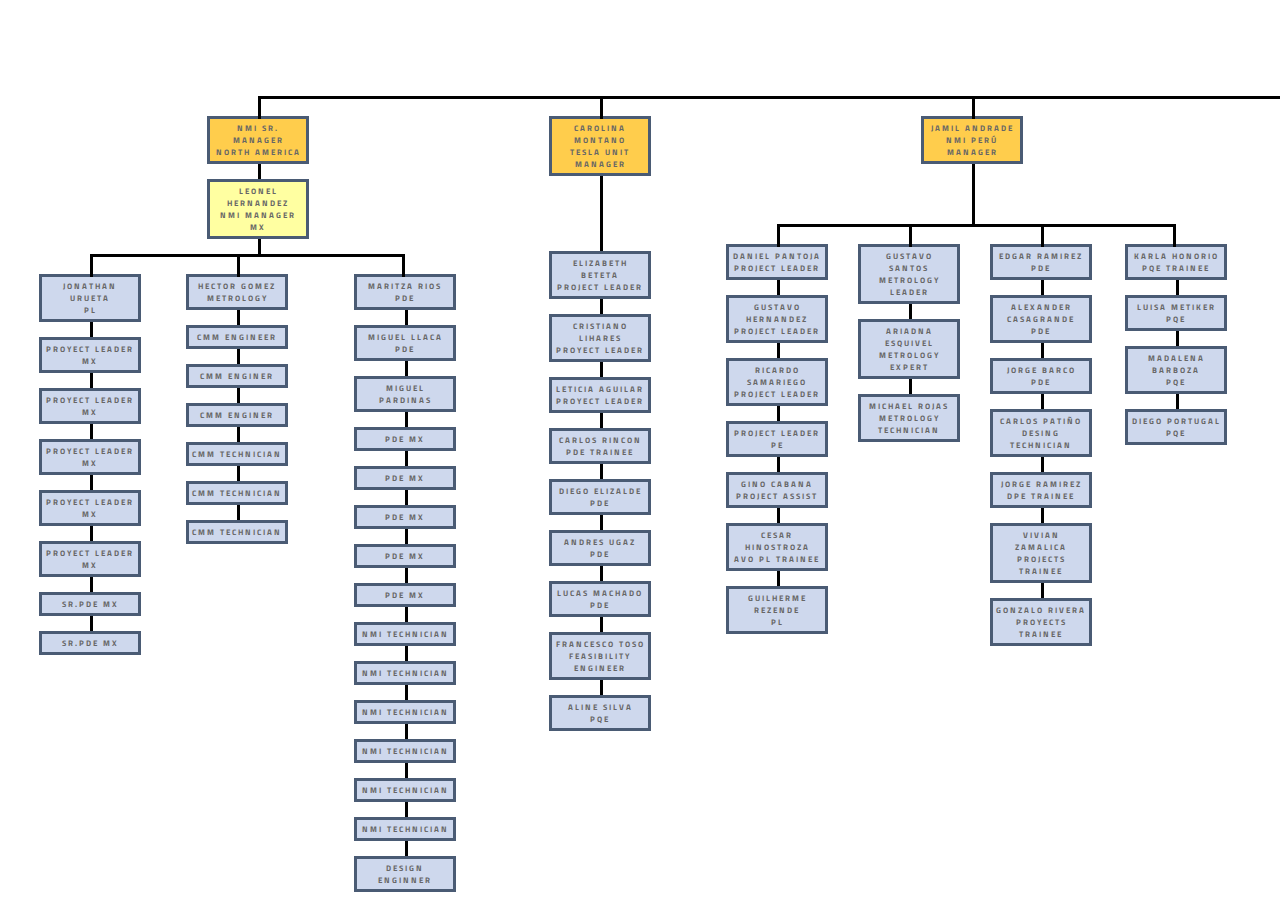
==== commit 33863215: "manejo de problems" ====
--- a/index.html
+++ b/index.html
@@ -14,9 +14,7 @@
       <div class="org">
         <ul>
           <li>
-            <a
-              class="blue-boss ceo"
-              href="#"
+            <a class="blue-boss ceo" href="#"
               ><p>Danilo</p>
               <p>NMI & Quality</p></a
             >
@@ -27,9 +25,7 @@
                     <ul>
                       <!-- Primer columna lv2 -->
                       <li>
-                        <a
-                          class="blue"
-                          href="#"
+                        <a class="blue" href="#"
                           >NMI Sr. Manager
                           <p>North America</p></a
                         >
@@ -37,62 +33,43 @@
                         <ul>
                           <!-- Primer columna lv2 -->
                           <li>
-                            <a
-                              class="blue-lv3"
-                              href="#"
+                            <a class="blue-lv3" href="#"
                               >Leonel Hernandez
                               <p>NMI Manager MX</p></a
                             >
-                            <ul>
-                              <!-- Primer columna lv3 -->
-                              <li>
-                                <a
-                                  class="green-boss"
-                                  href="#"
-                                  >Jonathan Urueta
-                                  <p>PL</p></a
-                                >
-                                <ul>
-                                  <li>
-                                    <a
-                                      class="green"
-                                      href="#"
-                                      >Proyect Leader MX</a
+                            <div class="test">
+                              <ul>
+                                <!-- Primer columna lv3 -->
+                              
+                                  <li class="lv3-style">
+                                    <a class="green-boss test" href="#"
+                                      >Jonathan Urueta
+                                      <p>PL</p></a
                                     >
                                     <ul>
                                       <li>
-                                        <a
-                                          class="purple"
-                                          href="#"
+                                        <a class="green" href="#"
                                           >Proyect Leader MX</a
                                         >
                                         <ul>
                                           <li>
-                                            <a
-                                              class="purple"
-                                              href="#"
+                                            <a class="purple" href="#"
                                               >Proyect Leader MX</a
                                             >
                                             <ul>
                                               <li>
-                                                <a
-                                                  class="purple"
-                                                  href="#"
+                                                <a class="purple" href="#"
                                                   >Proyect Leader MX</a
                                                 >
                                                 <ul>
                                                   <li>
-                                                    <a
-                                                      class="purple"
-                                                      href="#"
+                                                    <a class="purple" href="#"
                                                       >Proyect Leader MX</a
                                                     >
                                                     <ul>
                                                       <li>
-                                                        <a
-                                                          class="purple"
-                                                          href="#"
-                                                          >Sr.PDE MX</a
+                                                        <a class="purple" href="#"
+                                                          >Proyect Leader MX</a
                                                         >
                                                         <ul>
                                                           <li>
@@ -101,6 +78,15 @@
                                                               href="#"
                                                               >Sr.PDE MX</a
                                                             >
+                                                            <ul>
+                                                              <li>
+                                                                <a
+                                                                  class="purple"
+                                                                  href="#"
+                                                                  >Sr.PDE MX</a
+                                                                >
+                                                              </li>
+                                                            </ul>
                                                           </li>
                                                         </ul>
                                                       </li>
@@ -114,58 +100,43 @@
                                       </li>
                                     </ul>
                                   </li>
-                                </ul>
-                              </li>
-
-                              <!-- Segunda columna lv3 -->
-                              <li class="lv3-style">
-                                <a
-                                  class="green-boss"
-                                  href="#"
-                                  >Hector Gomez Metrology</a
-                                >
-                                <ul>
-                                  <li>
-                                    <a
-                                      class="green"
-                                      href="#"
-                                      >CMM Engineer</a
+                                  <!-- Segunda columna lv3 -->
+                                  <li class="lv3-style">
+                                    <a class="green-boss" href="#"
+                                      >Hector Gomez Metrology</a
                                     >
                                     <ul>
                                       <li>
-                                        <a
-                                          class="purple"
-                                          href="#"
-                                          >CMM Enginer</a
-                                        >
-                                        <ul>
-                                          <li>
-                                            <a
-                                              class="purple"
-                                              href="#"
+                                        <a class="green" href="#">CMM Engineer</a>
+                                        <ul>
+                                          <li>
+                                            <a class="purple" href="#"
                                               >CMM Enginer</a
                                             >
                                             <ul>
                                               <li>
-                                                <a
-                                                  class="purple"
-                                                  href="#"
-                                                  >CMM Technician</a
+                                                <a class="purple" href="#"
+                                                  >CMM Enginer</a
                                                 >
                                                 <ul>
                                                   <li>
-                                                    <a
-                                                      class="purple"
-                                                      href="#"
+                                                    <a class="purple" href="#"
                                                       >CMM Technician</a
                                                     >
                                                     <ul>
                                                       <li>
-                                                        <a
-                                                          class="purple"
-                                                          href="#"
+                                                        <a class="purple" href="#"
                                                           >CMM Technician</a
                                                         >
+                                                        <ul>
+                                                          <li>
+                                                            <a
+                                                              class="purple"
+                                                              href="#"
+                                                              >CMM Technician</a
+                                                            >
+                                                          </li>
+                                                        </ul>
                                                       </li>
                                                     </ul>
                                                   </li>
@@ -177,58 +148,36 @@
                                       </li>
                                     </ul>
                                   </li>
-                                </ul>
-                              </li>
-
-                              <!-- Tercera columna lv3 -->
-                              <li class="lv3-style">
-                                <a
-                                  class="green-boss"
-                                  href="#"
-                                  >Maritza Rios
-                                  <p>PDE</p></a
-                                >
-                                <ul>
-                                  <li>
-                                    <a
-                                      class="green"
-                                      href="#"
-                                      >Miguel Llaca
+                                  <!-- Tercera columna lv3 -->
+                                  <li class="lv3-style">
+                                    <a class="green-boss" href="#"
+                                      >Maritza Rios
                                       <p>PDE</p></a
                                     >
                                     <ul>
                                       <li>
-                                        <a
-                                          class="purple"
-                                          href="#"
-                                          >Miguel Pardinas</a
+                                        <a class="green" href="#"
+                                          >Miguel Llaca
+                                          <p>PDE</p></a
                                         >
                                         <ul>
                                           <li>
-                                            <a
-                                              class="purple"
-                                              href="#"
-                                              >PDE MX</a
+                                            <a class="purple" href="#"
+                                              >Miguel Pardinas</a
                                             >
                                             <ul>
                                               <li>
-                                                <a
-                                                  class="purple"
-                                                  href="#"
+                                                <a class="purple" href="#"
                                                   >PDE MX</a
                                                 >
                                                 <ul>
                                                   <li>
-                                                    <a
-                                                      class="purple"
-                                                      href="#"
+                                                    <a class="purple" href="#"
                                                       >PDE MX</a
                                                     >
                                                     <ul>
                                                       <li>
-                                                        <a
-                                                          class="purple"
-                                                          href="#"
+                                                        <a class="purple" href="#"
                                                           >PDE MX</a
                                                         >
                                                         <ul>
@@ -243,8 +192,7 @@
                                                                 <a
                                                                   class="purple"
                                                                   href="#"
-                                                                  >NMI
-                                                                  Technician</a
+                                                                  >PDE MX</a
                                                                 >
                                                                 <ul>
                                                                   <li>
@@ -291,9 +239,19 @@
                                                                                         <a
                                                                                           class="purple"
                                                                                           href="#"
-                                                                                          >Design
-                                                                                          Enginner</a
+                                                                                          >NMI
+                                                                                          Technician</a
                                                                                         >
+                                                                                        <ul>
+                                                                                          <li>
+                                                                                            <a
+                                                                                              class="purple"
+                                                                                              href="#"
+                                                                                              >Design
+                                                                                              Enginner</a
+                                                                                            >
+                                                                                          </li>
+                                                                                        </ul>
                                                                                       </li>
                                                                                     </ul>
                                                                                   </li>
@@ -321,18 +279,16 @@
                                       </li>
                                     </ul>
                                   </li>
-                                </ul>
-                              </li>
-                            </ul>
+                              
+                              </ul>
+                            </div>
                           </li>
                         </ul>
                       </li>
 
                       <!-- Segunda columna lv2 -->
                       <li>
-                        <a
-                          class="blue"
-                          href="#"
+                        <a class="blue" href="#"
                           >Carolina Montano
                           <p>Tesla Unit Manager</p></a
                         >
@@ -348,25 +304,19 @@
                                         <ul>
                                           <!-- Primera columna lv3 -->
                                           <li>
-                                            <a
-                                              class="green-boss"
-                                              href="#"
+                                            <a class="green-boss" href="#"
                                               >Elizabeth Beteta
                                               <p>Project Leader</p></a
                                             >
                                             <ul>
                                               <li>
-                                                <a
-                                                  class="green"
-                                                  href="#"
+                                                <a class="green" href="#"
                                                   >Cristiano Lihares
                                                   <p>Proyect Leader</p></a
                                                 >
                                                 <ul>
                                                   <li>
-                                                    <a
-                                                      class="purple"
-                                                      href="#"
+                                                    <a class="purple" href="#"
                                                       >Leticia Aguilar
                                                       <p>Proyect Leader</p></a
                                                     >
@@ -459,9 +409,7 @@
 
                       <!-- Tercera columna lv2 -->
                       <li>
-                        <a
-                          class="blue"
-                          href="#"
+                        <a class="blue" href="#"
                           >Jamil Andrade
                           <p>NMI Perú Manager</p></a
                         >
@@ -475,33 +423,25 @@
                                     <ul>
                                       <!-- Primera columna lv3 -->
                                       <li>
-                                        <a
-                                          class="green-boss"
-                                          href="#"
+                                        <a class="green-boss" href="#"
                                           >Daniel Pantoja
                                           <p>Project Leader</p></a
                                         >
                                         <ul>
                                           <li>
-                                            <a
-                                              class="green"
-                                              href="#"
+                                            <a class="green" href="#"
                                               >Gustavo Hernandez
                                               <p>Project Leader</p></a
                                             >
                                             <ul>
                                               <li>
-                                                <a
-                                                  class="purple"
-                                                  href="#"
+                                                <a class="purple" href="#"
                                                   >Ricardo Samariego
                                                   <p>Project Leader</p></a
                                                 >
                                                 <ul>
                                                   <li>
-                                                    <a
-                                                      class="purple"
-                                                      href="#"
+                                                    <a class="purple" href="#"
                                                       >Project Leader PE</a
                                                     >
                                                     <ul>
@@ -549,25 +489,19 @@
 
                                       <!-- Segunda columna lv3 -->
                                       <li>
-                                        <a
-                                          class="green-boss"
-                                          href="#"
+                                        <a class="green-boss" href="#"
                                           >Gustavo Santos
                                           <p>Metrology Leader</p></a
                                         >
                                         <ul>
                                           <li>
-                                            <a
-                                              class="green"
-                                              href="#"
+                                            <a class="green" href="#"
                                               >Ariadna Esquivel
                                               <p>Metrology Expert</p></a
                                             >
                                             <ul>
                                               <li>
-                                                <a
-                                                  class="purple"
-                                                  href="#"
+                                                <a class="purple" href="#"
                                                   >Michael Rojas
                                                   <p>Metrology Technician</p></a
                                                 >
@@ -579,33 +513,25 @@
 
                                       <!-- Tercera columna lv3 -->
                                       <li>
-                                        <a
-                                          class="green-boss"
-                                          href="#"
+                                        <a class="green-boss" href="#"
                                           >Edgar Ramirez
                                           <p>PDE</p></a
                                         >
                                         <ul>
                                           <li>
-                                            <a
-                                              class="green"
-                                              href="#"
+                                            <a class="green" href="#"
                                               >Alexander Casagrande
                                               <p>PDE</p></a
                                             >
                                             <ul>
                                               <li>
-                                                <a
-                                                  class="purple"
-                                                  href="#"
+                                                <a class="purple" href="#"
                                                   >Jorge Barco
                                                   <p>PDE</p></a
                                                 >
                                                 <ul>
                                                   <li>
-                                                    <a
-                                                      class="purple"
-                                                      href="#"
+                                                    <a class="purple" href="#"
                                                       >Carlos Patiño
                                                       <p>
                                                         Desing Technician
@@ -657,33 +583,25 @@
 
                                       <!-- Cuarta columna lv3 -->
                                       <li>
-                                        <a
-                                          class="green-boss"
-                                          href="#"
+                                        <a class="green-boss" href="#"
                                           >Karla Honorio
                                           <p>PQE Trainee</p></a
                                         >
                                         <ul>
                                           <li>
-                                            <a
-                                              class="green"
-                                              href="#"
+                                            <a class="green" href="#"
                                               >Luisa Metiker
                                               <p>PQE</p></a
                                             >
                                             <ul>
                                               <li>
-                                                <a
-                                                  class="purple"
-                                                  href="#"
+                                                <a class="purple" href="#"
                                                   >Madalena Barboza
                                                   <p>PQE</p></a
                                                 >
                                                 <ul>
                                                   <li>
-                                                    <a
-                                                      class="purple"
-                                                      href="#"
+                                                    <a class="purple" href="#"
                                                       >Diego Portugal
                                                       <p>PQE</p></a
                                                     >
@@ -705,9 +623,7 @@
 
                       <!-- Cuarta columna lv2 -->
                       <li>
-                        <a
-                          class="blue"
-                          href="#"
+                        <a class="blue" href="#"
                           >Ahmad Foda
                           <p>NMI Sr.Manager</p></a
                         >
@@ -720,41 +636,31 @@
                                 <ul>
                                   <!-- Primera columna lv4 -->
                                   <li>
-                                    <a
-                                      class="green-boss"
-                                      href="#"
+                                    <a class="green-boss" href="#"
                                       >Giovanni Persechini
                                       <p>Project Leader</p></a
                                     >
                                     <ul>
                                       <li>
-                                        <a
-                                          class="green"
-                                          href="#"
+                                        <a class="green" href="#"
                                           >Renato Gazzolo
                                           <p>Proyect Leader</p></a
                                         >
                                         <ul>
                                           <li>
-                                            <a
-                                              class="purple"
-                                              href="#"
+                                            <a class="purple" href="#"
                                               >Ege Ucer
                                               <p>PE</p></a
                                             >
                                             <ul>
                                               <li>
-                                                <a
-                                                  class="purple"
-                                                  href="#"
+                                                <a class="purple" href="#"
                                                   >Ege Ucer
                                                   <p>Project Engineer</p></a
                                                 >
                                                 <ul>
                                                   <li>
-                                                    <a
-                                                      class="purple"
-                                                      href="#"
+                                                    <a class="purple" href="#"
                                                       >Pilar Baruque
                                                       <p>Proyect Leader</p></a
                                                     >
@@ -789,41 +695,34 @@
                                       </li>
                                     </ul>
                                   </li>
-
-                                  <!-- Segunda columna lv4 -->
+                                </ul>
+                              </li>
+                            </ul>
+                          </li>
+
+                          <!-- Segunda columna lv4 -->
+                          <li>
+                            <a class="green-boss" href="#"
+                              >Ahmed Darrazi
+                              <p>Met. Engineer BR01</p></a
+                            >
+                            <ul>
+                              <li>
+                                <a class="green" href="#"
+                                  >Patrick Amieye
+                                  <p>Met. Engineer BR02</p></a
+                                >
+                                <ul>
                                   <li>
-                                    <a
-                                      class="green-boss"
-                                      href="#"
-                                      >Ahmed Darrazi
-                                      <p>Met. Engineer BR01</p></a
+                                    <a class="purple" href="#"
+                                      >Abdelsamed Ben
+                                      <p>Met. Techiden</p></a
                                     >
-                                    <ul>
-                                      <li>
-                                        <a
-                                          class="green"
-                                          href="#"
-                                          >Patrick Amieye
-                                          <p>Met. Engineer BR02</p></a
-                                        >
-                                        <ul>
-                                          <li>
-                                            <a
-                                              class="purple"
-                                              href="#"
-                                              >Abdelsamed Ben
-                                              <p>Met. Techiden</p></a
-                                            >
-                                          </li>
-                                        </ul>
-                                      </li>
-                                    </ul>
                                   </li>
                                 </ul>
                               </li>
                             </ul>
                           </li>
-
                           <!-- Segunda columna lv3 -->
                           <li>
                             <ul>
@@ -833,33 +732,25 @@
                                     <ul>
                                       <!-- Primera columna lv4 -->
                                       <li>
-                                        <a
-                                          class="green-boss"
-                                          href="#"
+                                        <a class="green-boss" href="#"
                                           >Andrei Boaca
                                           <p>PDE</p></a
                                         >
                                         <ul>
                                           <li>
-                                            <a
-                                              class="green"
-                                              href="#"
+                                            <a class="green" href="#"
                                               >Valeriano Domenech
                                               <p>PDE</p></a
                                             >
                                             <ul>
                                               <li>
-                                                <a
-                                                  class="purple"
-                                                  href="#"
+                                                <a class="purple" href="#"
                                                   >Umur Demir
                                                   <p>PDE</p></a
                                                 >
                                                 <ul>
                                                   <li>
-                                                    <a
-                                                      class="purple"
-                                                      href="#"
+                                                    <a class="purple" href="#"
                                                       >Ovidia Bizinic
                                                       <p>PDE/DEX</p></a
                                                     >
@@ -1007,58 +898,44 @@
 
                           <!-- Tercera columna lv3 -->
                           <li>
-                            <a
-                              class="blue-lv3"
-                              href="#"
+                            <a class="blue-lv3" href="#"
                               >Technical Design
                               <p>Center Leader</p></a
                             >
                             <ul>
                               <!-- Primera columna lv4 -->
                               <li>
-                                <a
-                                  class="green-boss"
-                                  href="#"
+                                <a class="green-boss" href="#"
                                   >Reda Kontra
                                   <p>PDE/DEX</p></a
                                 >
                                 <ul>
                                   <li>
-                                    <a
-                                      class="green"
-                                      href="#"
+                                    <a class="green" href="#"
                                       >Michelle Pandolfo
                                       <p>DEX</p></a
                                     >
                                     <ul>
                                       <li>
-                                        <a
-                                          class="purple"
-                                          href="#"
+                                        <a class="purple" href="#"
                                           >Scott Behling
                                           <p>Design Engineer</p></a
                                         >
                                         <ul>
                                           <li>
-                                            <a
-                                              class="purple"
-                                              href="#"
+                                            <a class="purple" href="#"
                                               >Thiru Domakonda
                                               <p>DEX NA</p></a
                                             >
                                             <ul>
                                               <li>
-                                                <a
-                                                  class="purple"
-                                                  href="#"
+                                                <a class="purple" href="#"
                                                   >Tholga Murugesan
                                                   <p>DEX</p></a
                                                 >
                                                 <ul>
                                                   <li>
-                                                    <a
-                                                      class="purple"
-                                                      href="#"
+                                                    <a class="purple" href="#"
                                                       >Design Enginner</a
                                                     >
                                                     <ul>
@@ -1106,58 +983,44 @@
 
                           <!-- Cuarta columna lv3 -->
                           <li>
-                            <a
-                              class="blue-lv3"
-                              href="#"
+                            <a class="blue-lv3" href="#"
                               >Fernando Garcia
                               <p>Feasibility Leader</p></a
                             >
                             <ul>
                               <!-- Primera columna lv4 -->
                               <li>
-                                <a
-                                  class="green-boss"
-                                  href="#"
+                                <a class="green-boss" href="#"
                                   >Haydee Ciqueñas
                                   <p>Feasibility Engineer</p></a
                                 >
                                 <ul>
                                   <li>
-                                    <a
-                                      class="green"
-                                      href="#"
+                                    <a class="green" href="#"
                                       >Edson Carhuas
                                       <p>Shape Analysis</p></a
                                     >
                                     <ul>
                                       <li>
-                                        <a
-                                          class="purple"
-                                          href="#"
+                                        <a class="purple" href="#"
                                           >Henry Mariano
                                           <p>Shape Analysis</p></a
                                         >
                                         <ul>
                                           <li>
-                                            <a
-                                              class="purple"
-                                              href="#"
+                                            <a class="purple" href="#"
                                               >Winona Yu
                                               <p>PDE China</p></a
                                             >
                                             <ul>
                                               <li>
-                                                <a
-                                                  class="purple"
-                                                  href="#"
+                                                <a class="purple" href="#"
                                                   >Alejandro Del Cerro
                                                   <p>Feasibility Engineer</p></a
                                                 >
                                                 <ul>
                                                   <li>
-                                                    <a
-                                                      class="purple"
-                                                      href="#"
+                                                    <a class="purple" href="#"
                                                       >Feasibility Engineer
                                                       <p>EU</p></a
                                                     >
@@ -1177,57 +1040,43 @@
 
                           <!-- Quinta columna lv3 -->
                           <li>
-                            <a
-                              class="blue-lv3"
-                              href="#"
+                            <a class="blue-lv3" href="#"
                               >Mario Stroffolino
                               <p>Tooling Center Manager</p></a
                             >
                             <ul>
                               <!-- Primera columna lv4 -->
                               <li>
-                                <a
-                                  class="green-boss"
-                                  href="#"
+                                <a class="green-boss" href="#"
                                   >Daniel Berlofe
                                   <p>Tooling Cordinator</p></a
                                 >
                                 <ul>
                                   <li>
-                                    <a
-                                      class="green"
-                                      href="#"
+                                    <a class="green" href="#"
                                       >Euclides Matin
                                       <p>Tooling Design</p></a
                                     >
                                     <ul>
                                       <li>
-                                        <a
-                                          class="purple"
-                                          href="#"
+                                        <a class="purple" href="#"
                                           >Tooling Sr.
                                           <p>Technician</p></a
                                         >
                                         <ul>
                                           <li>
-                                            <a
-                                              class="purple"
-                                              href="#"
+                                            <a class="purple" href="#"
                                               >Tooling Technician</a
                                             >
                                             <ul>
                                               <li>
-                                                <a
-                                                  class="purple"
-                                                  href="#"
+                                                <a class="purple" href="#"
                                                   >Renato Pedone
                                                   <p>Tooling Coordinator</p></a
                                                 >
                                                 <ul>
                                                   <li>
-                                                    <a
-                                                      class="purple"
-                                                      href="#"
+                                                    <a class="purple" href="#"
                                                       >Daniel Cunato
                                                       <p>Tooling Design</p></a
                                                     >
@@ -1285,9 +1134,7 @@
 
                       <!-- Quinta columna lv2 -->
                       <li>
-                        <a
-                          class="blue"
-                          href="#"
+                        <a class="blue" href="#"
                           >Thiago Souza
                           <p>NMI Sr. Manager</p></a
                         >
@@ -1295,58 +1142,44 @@
                         <ul>
                           <!-- Primera columna lv3 -->
                           <li>
-                            <a
-                              class="blue-lv3"
-                              href="#"
+                            <a class="blue-lv3" href="#"
                               >Veronica Moreno
                               <p>Corp Lab Manager</p></a
                             >
                             <ul>
                               <!-- Primera columna lv4 -->
                               <li>
-                                <a
-                                  class="green-boss"
-                                  href="#"
+                                <a class="green-boss" href="#"
                                   >Andrea Gomez
                                   <p>Lab Leader</p></a
                                 >
                                 <ul>
                                   <li>
-                                    <a
-                                      class="green"
-                                      href="#"
+                                    <a class="green" href="#"
                                       >Holmer Moreno
                                       <p>VDE</p></a
                                     >
                                     <ul>
                                       <li>
-                                        <a
-                                          class="purple"
-                                          href="#"
+                                        <a class="purple" href="#"
                                           >Luis Justo
                                           <p>VDE</p></a
                                         >
                                         <ul>
                                           <li>
-                                            <a
-                                              class="purple"
-                                              href="#"
+                                            <a class="purple" href="#"
                                               >Gianmarco Simon
                                               <p>VDE</p></a
                                             >
                                             <ul>
                                               <li>
-                                                <a
-                                                  class="purple"
-                                                  href="#"
+                                                <a class="purple" href="#"
                                                   >Ricardo Cruzado
                                                   <p>VDE</p></a
                                                 >
                                                 <ul>
                                                   <li>
-                                                    <a
-                                                      class="purple"
-                                                      href="#"
+                                                    <a class="purple" href="#"
                                                       >Hector Acuña
                                                       <p>Lab Engineer</p></a
                                                     >
@@ -1511,49 +1344,37 @@
 
                               <!-- Segunda columna lv4 -->
                               <li>
-                                <a
-                                  class="green-boss"
-                                  href="#"
+                                <a class="green-boss" href="#"
                                   >Gianluca Arfinengo
                                   <p>Lab Leader</p></a
                                 >
                                 <ul>
                                   <li>
-                                    <a
-                                      class="green"
-                                      href="#"
+                                    <a class="green" href="#"
                                       >Hector Gomez
                                       <p>Lab Leader</p></a
                                     >
                                     <ul>
                                       <li>
-                                        <a
-                                          class="purple"
-                                          href="#"
+                                        <a class="purple" href="#"
                                           >VDE
                                           <p>MX</p></a
                                         >
                                         <ul>
                                           <li>
-                                            <a
-                                              class="purple"
-                                              href="#"
+                                            <a class="purple" href="#"
                                               >VDE
                                               <p>MX</p></a
                                             >
                                             <ul>
                                               <li>
-                                                <a
-                                                  class="purple"
-                                                  href="#"
+                                                <a class="purple" href="#"
                                                   >Lab Engineer
                                                   <p>MX</p></a
                                                 >
                                                 <ul>
                                                   <li>
-                                                    <a
-                                                      class="purple"
-                                                      href="#"
+                                                    <a class="purple" href="#"
                                                       >Lab Engineer
                                                       <p>MX</p></a
                                                     >
@@ -1638,33 +1459,25 @@
                                     <ul>
                                       <!-- Primera columna lv4 -->
                                       <li>
-                                        <a
-                                          class="green-boss"
-                                          href="#"
+                                        <a class="green-boss" href="#"
                                           >Fabio Silva
                                           <p>SDE (EU)</p></a
                                         >
                                         <ul>
                                           <li>
-                                            <a
-                                              class="green"
-                                              href="#"
+                                            <a class="green" href="#"
                                               >Luis Dias
                                               <p>SDE (EU)</p></a
                                             >
                                             <ul>
                                               <li>
-                                                <a
-                                                  class="purple"
-                                                  href="#"
+                                                <a class="purple" href="#"
                                                   >Wu Qi
                                                   <p>SDE (EU)</p></a
                                                 >
                                                 <ul>
                                                   <li>
-                                                    <a
-                                                      class="purple"
-                                                      href="#"
+                                                    <a class="purple" href="#"
                                                       >Marina Thurler
                                                       <p>SDE</p></a
                                                     >
@@ -1710,70 +1523,6 @@
                                           </li>
                                         </ul>
                                       </li>
-
-                                      <!-- Segunda columna lv4 -->
-                                      <li>
-                                        <a
-                                          class="green-boss"
-                                          href="#"
-                                          >Carlos Montibeller
-                                          <p>Category Buyer</p></a
-                                        >
-                                        <ul>
-                                          <li>
-                                            <a
-                                              class="green"
-                                              href="#"
-                                              >Rebecca Barreto
-                                              <p>Category Buyer</p></a
-                                            >
-                                            <ul>
-                                              <li>
-                                                <a
-                                                  class="purple"
-                                                  href="#"
-                                                  >Allie Huang
-                                                  <p>Tesla Category Buyer</p></a
-                                                >
-                                                <ul>
-                                                  <li>
-                                                    <a
-                                                      class="purple"
-                                                      href="#"
-                                                      >Paolo Tempesta
-                                                      <p>
-                                                        Purchasing Specialist
-                                                      </p></a
-                                                    >
-                                                    <ul>
-                                                      <li>
-                                                        <a
-                                                          class="purple"
-                                                          href="#"
-                                                          >Giuseppe di
-                                                          <p>
-                                                            Benedettis Category
-                                                          </p></a
-                                                        >
-                                                        <ul>
-                                                          <li>
-                                                            <a
-                                                              class="purple"
-                                                              href="#"
-                                                              >Cat Buyer
-                                                              <p>EU</p></a
-                                                            >
-                                                          </li>
-                                                        </ul>
-                                                      </li>
-                                                    </ul>
-                                                  </li>
-                                                </ul>
-                                              </li>
-                                            </ul>
-                                          </li>
-                                        </ul>
-                                      </li>
                                     </ul>
                                   </li>
                                 </ul>
@@ -1781,59 +1530,93 @@
                             </ul>
                           </li>
 
+                          <!-- Segunda columna lv4 -->
+                          <li>
+                            <a class="green-boss" href="#"
+                              >Carlos Montibeller
+                              <p>Category Buyer</p></a
+                            >
+                            <ul>
+                              <li>
+                                <a class="green" href="#"
+                                  >Rebecca Barreto
+                                  <p>Category Buyer</p></a
+                                >
+                                <ul>
+                                  <li>
+                                    <a class="purple" href="#"
+                                      >Allie Huang
+                                      <p>Tesla Category Buyer</p></a
+                                    >
+                                    <ul>
+                                      <li>
+                                        <a class="purple" href="#"
+                                          >Paolo Tempesta
+                                          <p>Purchasing Specialist</p></a
+                                        >
+                                        <ul>
+                                          <li>
+                                            <a class="purple" href="#"
+                                              >Giuseppe di
+                                              <p>Benedettis Category</p></a
+                                            >
+                                            <ul>
+                                              <li>
+                                                <a class="purple" href="#"
+                                                  >Cat Buyer
+                                                  <p>EU</p></a
+                                                >
+                                              </li>
+                                            </ul>
+                                          </li>
+                                        </ul>
+                                      </li>
+                                    </ul>
+                                  </li>
+                                </ul>
+                              </li>
+                            </ul>
+                          </li>
+
                           <!-- Tercera columna lv3 -->
                           <li>
-                            <a
-                              class="blue-lv3"
-                              href="#"
+                            <a class="blue-lv3" href="#"
                               >Araz Darba
                               <p>Electronics Team Leader</p></a
                             >
                             <ul>
                               <!-- Primera columna lv4 -->
                               <li>
-                                <a
-                                  class="green-boss"
-                                  href="#"
+                                <a class="green-boss" href="#"
                                   >Roman Castillo
                                   <p>Electronics Expert</p></a
                                 >
                                 <ul>
                                   <li>
-                                    <a
-                                      class="green"
-                                      href="#"
+                                    <a class="green" href="#"
                                       >Roshan Jha
                                       <p>PL Electronics</p></a
                                     >
                                     <ul>
                                       <li>
-                                        <a
-                                          class="purple"
-                                          href="#"
+                                        <a class="purple" href="#"
                                           >Angel Hernandez
                                           <p>Electronics Engineer</p></a
                                         >
                                         <ul>
                                           <li>
-                                            <a
-                                              class="purple"
-                                              href="#"
+                                            <a class="purple" href="#"
                                               >VDE Electronics</a
                                             >
                                             <ul>
                                               <li>
-                                                <a
-                                                  class="purple"
-                                                  href="#"
+                                                <a class="purple" href="#"
                                                   >Anderson Marin
                                                   <p>Electronics Trainee</p></a
                                                 >
                                                 <ul>
                                                   <li>
-                                                    <a
-                                                      class="purple"
-                                                      href="#"
+                                                    <a class="purple" href="#"
                                                       >Software
                                                       <p>Development</p></a
                                                     >
@@ -1862,50 +1645,38 @@
 
                           <!-- Cuarta columna lv3 -->
                           <li>
-                            <a
-                              class="blue-lv3"
-                              href="#"
+                            <a class="blue-lv3" href="#"
                               >Nicola Di Stefano
                               <p>Packaging Corp Leader</p></a
                             >
                             <ul>
                               <!-- Primera columna lv4 -->
                               <li>
-                                <a
-                                  class="green-boss"
-                                  href="#"
+                                <a class="green-boss" href="#"
                                   >Pedro Baugartner
                                   <p>PCE</p></a
                                 >
                                 <ul>
                                   <li>
-                                    <a
-                                      class="green"
-                                      href="#"
+                                    <a class="green" href="#"
                                       >Junior Balabarca
                                       <p>PCA</p></a
                                     >
                                     <ul>
                                       <li>
-                                        <a
-                                          class="purple"
-                                          href="#"
+                                        <a class="purple" href="#"
                                           >David Domiciano
                                           <p>PCE</p></a
                                         >
                                         <ul>
                                           <li>
-                                            <a
-                                              class="purple"
-                                              href="#"
+                                            <a class="purple" href="#"
                                               >Daniel Angheluta
                                               <p>Packaging Technician</p></a
                                             >
                                             <ul>
                                               <li>
-                                                <a
-                                                  class="purple"
-                                                  href="#"
+                                                <a class="purple" href="#"
                                                   >Humberto Antunes
                                                   <p>
                                                     Packaging Engineer 3.0
@@ -1913,9 +1684,7 @@
                                                 >
                                                 <ul>
                                                   <li>
-                                                    <a
-                                                      class="purple"
-                                                      href="#"
+                                                    <a class="purple" href="#"
                                                       >Packaging
                                                       <p>Technician 3.0</p></a
                                                     >
@@ -1951,33 +1720,25 @@
                                     <ul>
                                       <!-- Primera columna lv4 -->
                                       <li>
-                                        <a
-                                          class="green-boss"
-                                          href="#"
+                                        <a class="green-boss" href="#"
                                           >Paulo De Angelis
                                           <p>AVO PL</p></a
                                         >
                                         <ul>
                                           <li>
-                                            <a
-                                              class="green"
-                                              href="#"
+                                            <a class="green" href="#"
                                               >Douglas Ramos
                                               <p>AVO PL</p></a
                                             >
                                             <ul>
                                               <li>
-                                                <a
-                                                  class="purple"
-                                                  href="#"
+                                                <a class="purple" href="#"
                                                   >Alessandro Russo
                                                   <p>AVO PL</p></a
                                                 >
                                                 <ul>
                                                   <li>
-                                                    <a
-                                                      class="purple"
-                                                      href="#"
+                                                    <a class="purple" href="#"
                                                       >Devianlon McCloud
                                                       <p>AVO PL</p></a
                                                     >
@@ -2114,33 +1875,25 @@
                                   <li>
                                     <ul>
                                       <li>
-                                        <a
-                                          class="blue-lv3"
-                                          href="#"
+                                        <a class="blue-lv3" href="#"
                                           >Cristhian Rodriguez
                                           <p>Central NMI</p></a
                                         >
                                         <ul>
                                           <li>
-                                            <a
-                                              class="green-boss"
-                                              href="#"
+                                            <a class="green-boss" href="#"
                                               >Reverson Santos
                                               <p>Central NMI</p></a
                                             >
                                             <ul>
                                               <li>
-                                                <a
-                                                  class="green"
-                                                  href="#"
+                                                <a class="green" href="#"
                                                   >Aymane Bouhssain
                                                   <p>PMO Engineer</p></a
                                                 >
                                                 <ul>
                                                   <li>
-                                                    <a
-                                                      class="purple"
-                                                      href="#"
+                                                    <a class="purple" href="#"
                                                       >Paul Emmanuel
                                                       <p>AGP Academy</p></a
                                                     >
@@ -2378,17 +2131,13 @@
                                           <li>
                                             <ul>
                                               <li>
-                                                <a
-                                                  class="green-boss"
-                                                  href="#"
+                                                <a class="green-boss" href="#"
                                                   >Manuel Gonzale
                                                   <p>PM (USA)</p></a
                                                 >
                                                 <ul>
                                                   <li>
-                                                    <a
-                                                      class="green"
-                                                      href="#"
+                                                    <a class="green" href="#"
                                                       >Bruno Amore
                                                       <p>PM (USA)</p></a
                                                     >
@@ -2461,19 +2210,40 @@
                                                   </li>
                                                 </ul>
                                               </li>
-
-                                              <li>
-                                                <a
-                                                  class="green-boss"
-                                                  href="#"
+                                            </ul>
+                                          </li>
+                                        </ul>
+                                      </li>
+                                    </ul>
+                                  </li>
+                                </ul>
+                              </li>
+                            </ul>
+                          </li>
+                        </ul>
+                      </li>
+
+                      <!-- Novena columna lv2 -->
+                      <li>
+                        <ul>
+                          <li>
+                            <ul>
+                              <li>
+                                <ul>
+                                  <li>
+                                    <ul>
+                                      <li>
+                                        <ul>
+                                          <li>
+                                            <ul>
+                                              <li>
+                                                <a class="green-boss" href="#"
                                                   >Yuwei Dong
                                                   <p>PM (China)</p></a
                                                 >
                                                 <ul>
                                                   <li>
-                                                    <a
-                                                      class="green"
-                                                      href="#"
+                                                    <a class="green" href="#"
                                                       >PM (China)</a
                                                     >
                                                   </li>
--- a/style.css
+++ b/style.css
@@ -1,5 +1,3 @@
-/* Importing Font */
-
 @import url("https://fonts.googleapis.com/css?family=Raleway");
 @import url("https://fonts.googleapis.com/css2?family=Titillium+Web:wght@300;400;700&display=swap");
 
@@ -7,9 +5,9 @@
   margin: 0;
   padding: 0;
   /* border: 0 none; */
-  position: relative;
-  -webkit-transition: all ease 0.5s;
-  transition: all ease 0.5s;
+  /* position: relative; */
+  /* -webkit-transition: all ease 0.5s; */
+  /* transition: all ease 0.5s; */
 	font-family: "Titillium Web", sans-serif;
 	font-weight: 700;
 	/* border-radius: 4rem; */
@@ -20,26 +18,30 @@
   font-size: 62.5%; /*1rem = 10px*/
 }
 
+.father-org {
+  height: 100vh;
+  overflow: auto;
+  scroll-snap-type: x var(--tw-scroll-snap-strictness);
+}
+
+/*--> Ancho de pantalla <--*/
+.org {
+  width: max-content;
+}
+/*--> Ancho de pantalla <--*/
+
 /* Set Background and Size */
-html,
-body {
+/* html, */
+/* body {
   width: 100%;
   height: 100%;
   background: #f3eae8;
-}
-
-.father-org {
-  width: 100vw;
-  height: 100vh;
-  overflow: auto;
-  scroll-snap-type: x var(--tw-scroll-snap-strictness);
-}
-.org {
-  width: 900rem;
-}
+} */
+
+
 
 .org ul {
-  padding-top: 20px;
+  padding-top: 1.5rem;
   position: relative;
 }
 
@@ -48,7 +50,7 @@
   text-align: center;
   list-style-type: none;
   position: relative;
-  padding: 20px 3px 0px 3px;
+  padding: 2rem 0.3rem;
 }
 
 .org li::before,
@@ -57,17 +59,26 @@
   position: absolute;
   top: 0;
   right: 50%;
-  border-top: 0.3rem solid #777;
-  vertical-align: middle;
+  border-top: 0.3rem solid #000000;
+  /* vertical-align: middle; */
   width: 50%;
-  height: 20px;
-}
-
+  height: 2rem;
+	
+}
+/* FAIL */
+.org li:last-child::before {
+  border-right: 0.3rem solid #000000;
+  border-radius: 0;
+}
+
+
+/* --> Linea horizontal <-- */
 .org li::after {
   right: auto;
   left: 50%;
-  border-left: 0.3rem solid #777;
-}
+  border-left: 0.3rem solid #000000;
+}
+
 
 .org li:only-child::after,
 .org li:only-child::before {
@@ -84,22 +95,20 @@
   border: 0 none;
 }
 
-.org li:last-child::before {
-  border-right: 0.3rem solid #777;
-  border-radius: 0;
-}
+
 
 .org li:first-child::after {
   border-radius: 0;
 }
 
+/* fail */
 .org ul ul::before {
   content: "";
   position: absolute;
   top: 0;
   left: 50%;
-  border-left: 0.3rem solid #777;
-  width: 0;
+  border-left: 0.3rem solid #000000;
+  /* width: 0; */
   height: 100%;
 }
 
@@ -110,31 +119,29 @@
   text-decoration: none;
   text-transform: uppercase;
   color: #666666;
-  /* font-family: "Raleway"; */
   letter-spacing: 2px;
   font-size: 9px;
   display: inline-block;
   border-radius: 0;
 }
 
-.org li a.ceo {
+/* .org li a.ceo {
   font-size: 20px;
   width: 200px;
-}
-
-.org li a.ceo:hover {
+} */
+
+/* .org li a.ceo:hover {
   font-size: 30px;
   width: 300px;
-}
-
-.org li a:hover {
+} */
+
+/* .org li a:hover {
   width: 200px;
-	/* height: auto; */
   font-size: 14px;
   background: #bbb;
   color: #000;
   border: 0.3rem inherit inherit;
-}
+} */
 
 @media all and (min-width: 1755px) {
   .org li a {
@@ -143,7 +150,6 @@
     text-decoration: none;
     text-transform: uppercase;
     color: #666666;
-    /* font-family: "Raleway"; */
     letter-spacing: 2px;
     font-size: 10px;
     display: inline-block;
@@ -157,8 +163,6 @@
     max-width: 90px;
     text-decoration: none;
     text-transform: uppercase;
-    color: #666666;
-    /* font-family: "Raleway"; */
     letter-spacing: 2px;
     font-size: 8px;
     display: inline-block;
@@ -171,8 +175,6 @@
     max-width: 150px;
     text-decoration: none;
     text-transform: uppercase;
-    color: #fff;
-    /* font-family: "Raleway"; */
     letter-spacing: 2px;
     font-size: 8px;
     display: inline-block;
@@ -227,7 +229,7 @@
   background: #f3eae8;
 }
 
-.key {
+/* .key {
   z-index: 1000;
   border: 0.3rem solid #4a5b74;
   background: #6c7d96;
@@ -252,21 +254,21 @@
   background: #bbb;
   color: #000;
   border: 0.3rem inherit inherit;
-}
-
-.key:hover,
+} */
+
+/* .key:hover,
 .key:active,
 .key:visited,
 .key:focus {
   text-decoration: none;
   color: white;
-}
-
-.sharp {
-  border-radius: 0;
+} */
+
+/* .sharp {
+  border-radius: 1rem;
   box-shadow: none;
-}
-
+} */
+/* 
 .btn {
   padding: 10px 20px;
   border: 0 none;
@@ -274,9 +276,9 @@
   letter-spacing: 1px;
   text-transform: uppercase;
   font-size: 12px;
-}
-
-h5 {
+} */
+
+/* h5 {
   color: white;
   text-align: center;
   padding: 10px 10px;
@@ -288,7 +290,15 @@
   padding: 20px 20px;
   border: none;
   width: 800px;
-}
+} */
 
 /*--> MODELOS <--*/
 
+.test{
+	/* display: flex;
+	justify-content: space-b; */
+	/* justify-content: center; */
+	/* flex-direction: column; */
+	/* align-items: stretch; */
+	/* justify-content: center; */
+}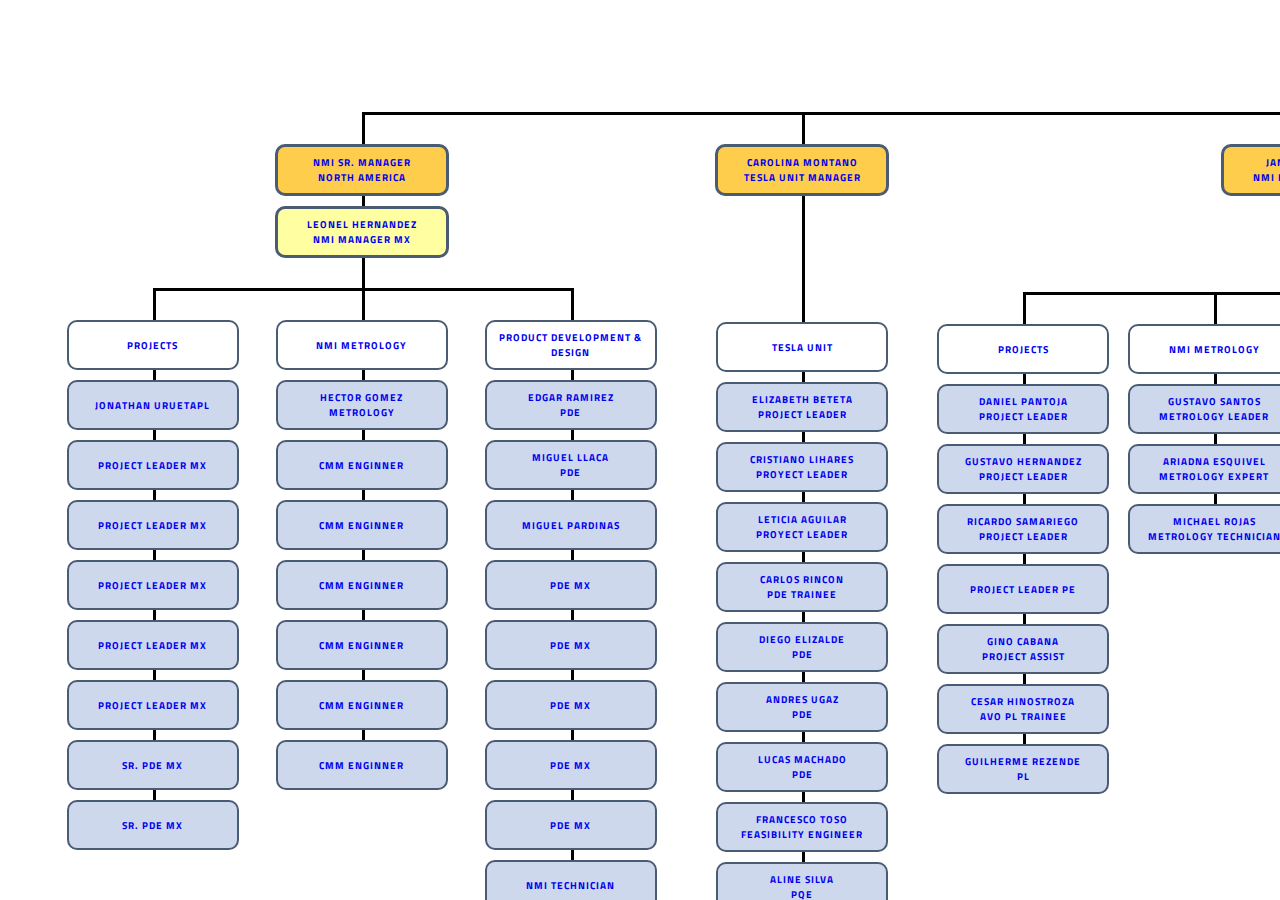
==== commit 63ef52c1: "nivelizacion finalizada" ====
--- a/index.html
+++ b/index.html
@@ -1,1313 +1,147 @@
 <!DOCTYPE html>
 <html lang="es">
-  <head>
-    <meta charset="UTF-8" />
-    <title>Layout - MVP</title>
-    <link rel="stylesheet" href="./style.css" />
-    <meta name="viewport" content="width=device-width, initial-scale=1.0" />
-  </head>
-
-  <body>
-    <!-- <h1>Esto es una prueba</h1> -->
-
-    <div class="father-org">
-      <div class="org">
+
+<head>
+  <meta charset="UTF-8" />
+  <meta http-equiv="X-UA-Compatible" content="IE=edge" />
+  <meta name="viewport" content="width=device-width, initial-scale=1.0" />
+  <title>Layout - MVP</title>
+  <link rel="stylesheet" href="./style.css" />
+</head>
+
+<body>
+  <!-- <h1>Esto es una prueba</h1> -->
+
+  <div class="father-org">
+    <div class="org">
+      <!-- Primer columna lv1 -->
+      <li>
+        <a class="rectangle-lv1" href="#">
+          <p>Danilo</p>
+          <p>NMI & Quality</p>
+        </a>
         <ul>
           <li>
-            <a class="blue-boss ceo" href="#"
-              ><p>Danilo</p>
-              <p>NMI & Quality</p></a
-            >
+
             <ul>
               <li>
+
                 <ul>
+                  <!-- lv2 Primer columna -->
                   <li>
+                    <span class="space-lv2" href="#"></span>
                     <ul>
-                      <!-- Primer columna lv2 -->
                       <li>
-                        <a class="blue" href="#"
-                          >NMI Sr. Manager
-                          <p>North America</p></a
-                        >
-
+                        <a class="rectangle-lv2" href="#">
+                          <p>
+                            NMI Sr. Manager <br>
+                            North America
+                          </p>
+                        </a>
+                        <!-- lv3 Primera columna -->
                         <ul>
-                          <!-- Primer columna lv2 -->
                           <li>
-                            <a class="blue-lv3" href="#"
-                              >Leonel Hernandez
-                              <p>NMI Manager MX</p></a
-                            >
-                            <div class="test">
-                              <ul>
-                                <!-- Primer columna lv3 -->
-                              
-                                  <li class="lv3-style">
-                                    <a class="green-boss test" href="#"
-                                      >Jonathan Urueta
-                                      <p>PL</p></a
-                                    >
-                                    <ul>
-                                      <li>
-                                        <a class="green" href="#"
-                                          >Proyect Leader MX</a
-                                        >
-                                        <ul>
-                                          <li>
-                                            <a class="purple" href="#"
-                                              >Proyect Leader MX</a
-                                            >
-                                            <ul>
-                                              <li>
-                                                <a class="purple" href="#"
-                                                  >Proyect Leader MX</a
-                                                >
-                                                <ul>
-                                                  <li>
-                                                    <a class="purple" href="#"
-                                                      >Proyect Leader MX</a
-                                                    >
+                            <a class="rectangle-lv3" href="#">
+                              <p>
+                                Leonel Hernandez <br>
+                                NMI Manager MX
+                              </p>
+                            </a>
+                            <ul>
+
+                              <li>
+
+                                <ul>
+                                  <li>
+                                    <ul>
+                                      <!-- lv4 Primera columna -->
+                                      <li>
+                                        <span class="space-lv2" href="#"></span>
+                                        <ul>
+                                          <li>
+                                            <a class="title-lv4" href="#">
+                                              <p>PROJECTS</p>
+                                            </a>
+                                            <ul>
+                                              <li>
+                                                <a class="rectangle-lv4" href="#">
+                                                  <p>
+                                                    Jonathan Urueta
+                                                    <span class="test">PL</span>
+                                                  </p>
+                                                </a>
+                                                <ul>
+                                                  <li>
+                                                    <a class="rectangle-lv4" href="#">
+                                                      <p>Project Leader MX</p>
+                                                    </a>
                                                     <ul>
                                                       <li>
-                                                        <a class="purple" href="#"
-                                                          >Proyect Leader MX</a
-                                                        >
+                                                        <a class="rectangle-lv4" href="#">
+                                                          <p>Project Leader MX</p>
+                                                        </a>
                                                         <ul>
                                                           <li>
-                                                            <a
-                                                              class="purple"
-                                                              href="#"
-                                                              >Sr.PDE MX</a
-                                                            >
+                                                            <a class="rectangle-lv4" href="#">
+                                                              <p>Project Leader MX</p>
+                                                            </a>
                                                             <ul>
                                                               <li>
-                                                                <a
-                                                                  class="purple"
-                                                                  href="#"
-                                                                  >Sr.PDE MX</a
-                                                                >
-                                                              </li>
-                                                            </ul>
-                                                          </li>
-                                                        </ul>
-                                                      </li>
-                                                    </ul>
-                                                  </li>
-                                                </ul>
-                                              </li>
-                                            </ul>
-                                          </li>
-                                        </ul>
-                                      </li>
-                                    </ul>
-                                  </li>
-                                  <!-- Segunda columna lv3 -->
-                                  <li class="lv3-style">
-                                    <a class="green-boss" href="#"
-                                      >Hector Gomez Metrology</a
-                                    >
-                                    <ul>
-                                      <li>
-                                        <a class="green" href="#">CMM Engineer</a>
-                                        <ul>
-                                          <li>
-                                            <a class="purple" href="#"
-                                              >CMM Enginer</a
-                                            >
-                                            <ul>
-                                              <li>
-                                                <a class="purple" href="#"
-                                                  >CMM Enginer</a
-                                                >
-                                                <ul>
-                                                  <li>
-                                                    <a class="purple" href="#"
-                                                      >CMM Technician</a
-                                                    >
-                                                    <ul>
-                                                      <li>
-                                                        <a class="purple" href="#"
-                                                          >CMM Technician</a
-                                                        >
-                                                        <ul>
-                                                          <li>
-                                                            <a
-                                                              class="purple"
-                                                              href="#"
-                                                              >CMM Technician</a
-                                                            >
-                                                          </li>
-                                                        </ul>
-                                                      </li>
-                                                    </ul>
-                                                  </li>
-                                                </ul>
-                                              </li>
-                                            </ul>
-                                          </li>
-                                        </ul>
-                                      </li>
-                                    </ul>
-                                  </li>
-                                  <!-- Tercera columna lv3 -->
-                                  <li class="lv3-style">
-                                    <a class="green-boss" href="#"
-                                      >Maritza Rios
-                                      <p>PDE</p></a
-                                    >
-                                    <ul>
-                                      <li>
-                                        <a class="green" href="#"
-                                          >Miguel Llaca
-                                          <p>PDE</p></a
-                                        >
-                                        <ul>
-                                          <li>
-                                            <a class="purple" href="#"
-                                              >Miguel Pardinas</a
-                                            >
-                                            <ul>
-                                              <li>
-                                                <a class="purple" href="#"
-                                                  >PDE MX</a
-                                                >
-                                                <ul>
-                                                  <li>
-                                                    <a class="purple" href="#"
-                                                      >PDE MX</a
-                                                    >
-                                                    <ul>
-                                                      <li>
-                                                        <a class="purple" href="#"
-                                                          >PDE MX</a
-                                                        >
-                                                        <ul>
-                                                          <li>
-                                                            <a
-                                                              class="purple"
-                                                              href="#"
-                                                              >PDE MX</a
-                                                            >
-                                                            <ul>
-                                                              <li>
-                                                                <a
-                                                                  class="purple"
-                                                                  href="#"
-                                                                  >PDE MX</a
-                                                                >
+                                                                <a class="rectangle-lv4" href="#">
+                                                                  <p>Project Leader MX</p>
+                                                                </a>
                                                                 <ul>
                                                                   <li>
-                                                                    <a
-                                                                      class="purple"
-                                                                      href="#"
-                                                                      >NMI
-                                                                      Technician</a
-                                                                    >
+                                                                    <a class="rectangle-lv4" href="#">
+                                                                      <p>
+                                                                        Project Leader
+                                                                        MX
+                                                                      </p>
+                                                                    </a>
                                                                     <ul>
                                                                       <li>
-                                                                        <a
-                                                                          class="purple"
-                                                                          href="#"
-                                                                          >NMI
-                                                                          Technician</a
-                                                                        >
+                                                                        <a class="rectangle-lv4" href="#">
+                                                                          <p>Sr. PDE MX</p>
+                                                                        </a>
                                                                         <ul>
                                                                           <li>
-                                                                            <a
-                                                                              class="purple"
-                                                                              href="#"
-                                                                              >NMI
-                                                                              Technician</a
-                                                                            >
-                                                                            <ul>
+                                                                            <a class="rectangle-lv4" href="#">
+                                                                              <p>
+                                                                                Sr. PDE
+                                                                                MX
+                                                                              </p>
+                                                                            </a>
+                                                                            <ul class="none">
                                                                               <li>
-                                                                                <a
-                                                                                  class="purple"
-                                                                                  href="#"
-                                                                                  >NMI
-                                                                                  Technician</a
-                                                                                >
+                                                                                <a class="rectangle-lv4" href="#"></a>
                                                                                 <ul>
                                                                                   <li>
-                                                                                    <a
-                                                                                      class="purple"
-                                                                                      href="#"
-                                                                                      >NMI
-                                                                                      Technician</a
-                                                                                    >
+                                                                                    <a class="rectangle-lv4"
+                                                                                      href="#"></a>
                                                                                     <ul>
                                                                                       <li>
-                                                                                        <a
-                                                                                          class="purple"
-                                                                                          href="#"
-                                                                                          >NMI
-                                                                                          Technician</a
-                                                                                        >
+                                                                                        <a class="rectangle-lv4"
+                                                                                          href="#"></a>
                                                                                         <ul>
                                                                                           <li>
-                                                                                            <a
-                                                                                              class="purple"
-                                                                                              href="#"
-                                                                                              >Design
-                                                                                              Enginner</a
-                                                                                            >
-                                                                                          </li>
-                                                                                        </ul>
-                                                                                      </li>
-                                                                                    </ul>
-                                                                                  </li>
-                                                                                </ul>
-                                                                              </li>
-                                                                            </ul>
-                                                                          </li>
-                                                                        </ul>
-                                                                      </li>
-                                                                    </ul>
-                                                                  </li>
-                                                                </ul>
-                                                              </li>
-                                                            </ul>
-                                                          </li>
-                                                        </ul>
-                                                      </li>
-                                                    </ul>
-                                                  </li>
-                                                </ul>
-                                              </li>
-                                            </ul>
-                                          </li>
-                                        </ul>
-                                      </li>
-                                    </ul>
-                                  </li>
-                              
-                              </ul>
-                            </div>
-                          </li>
-                        </ul>
-                      </li>
-
-                      <!-- Segunda columna lv2 -->
-                      <li>
-                        <a class="blue" href="#"
-                          >Carolina Montano
-                          <p>Tesla Unit Manager</p></a
-                        >
-
-                        <ul>
-                          <li>
-                            <ul>
-                              <li>
-                                <ul>
-                                  <li>
-                                    <ul>
-                                      <li>
-                                        <ul>
-                                          <!-- Primera columna lv3 -->
-                                          <li>
-                                            <a class="green-boss" href="#"
-                                              >Elizabeth Beteta
-                                              <p>Project Leader</p></a
-                                            >
-                                            <ul>
-                                              <li>
-                                                <a class="green" href="#"
-                                                  >Cristiano Lihares
-                                                  <p>Proyect Leader</p></a
-                                                >
-                                                <ul>
-                                                  <li>
-                                                    <a class="purple" href="#"
-                                                      >Leticia Aguilar
-                                                      <p>Proyect Leader</p></a
-                                                    >
-                                                    <ul>
-                                                      <li>
-                                                        <a
-                                                          class="purple"
-                                                          href="#"
-                                                          >Carlos Rincon
-                                                          <p>PDE Trainee</p></a
-                                                        >
-                                                        <ul>
-                                                          <li>
-                                                            <a
-                                                              class="purple"
-                                                              href="#"
-                                                              >Diego Elizalde
-                                                              <p>PDE</p></a
-                                                            >
-                                                            <ul>
-                                                              <li>
-                                                                <a
-                                                                  class="purple"
-                                                                  href="#"
-                                                                  >Andres Ugaz
-                                                                  <p>PDE</p></a
-                                                                >
-                                                                <ul>
-                                                                  <li>
-                                                                    <a
-                                                                      class="purple"
-                                                                      href="#"
-                                                                      >Lucas
-                                                                      Machado
-                                                                      <p>
-                                                                        PDE
-                                                                      </p></a
-                                                                    >
-                                                                    <ul>
-                                                                      <li>
-                                                                        <a
-                                                                          class="purple"
-                                                                          href="#"
-                                                                          >Francesco
-                                                                          Toso
-                                                                          <p>
-                                                                            Feasibility
-                                                                            Engineer
-                                                                          </p></a
-                                                                        >
-                                                                        <ul>
-                                                                          <li>
-                                                                            <a
-                                                                              class="purple"
-                                                                              href="#"
-                                                                              >Aline
-                                                                              Silva
-                                                                              <p>
-                                                                                PQE
-                                                                              </p></a
-                                                                            >
-                                                                          </li>
-                                                                        </ul>
-                                                                      </li>
-                                                                    </ul>
-                                                                  </li>
-                                                                </ul>
-                                                              </li>
-                                                            </ul>
-                                                          </li>
-                                                        </ul>
-                                                      </li>
-                                                    </ul>
-                                                  </li>
-                                                </ul>
-                                              </li>
-                                            </ul>
-                                          </li>
-                                          <!-- FIN DE COMO CREAR UN HIJO -->
-                                        </ul>
-                                      </li>
-                                    </ul>
-                                  </li>
-                                </ul>
-                              </li>
-                            </ul>
-                          </li>
-                        </ul>
-                      </li>
-
-                      <!-- Tercera columna lv2 -->
-                      <li>
-                        <a class="blue" href="#"
-                          >Jamil Andrade
-                          <p>NMI Perú Manager</p></a
-                        >
-
-                        <ul>
-                          <li>
-                            <ul>
-                              <li>
-                                <ul>
-                                  <li>
-                                    <ul>
-                                      <!-- Primera columna lv3 -->
-                                      <li>
-                                        <a class="green-boss" href="#"
-                                          >Daniel Pantoja
-                                          <p>Project Leader</p></a
-                                        >
-                                        <ul>
-                                          <li>
-                                            <a class="green" href="#"
-                                              >Gustavo Hernandez
-                                              <p>Project Leader</p></a
-                                            >
-                                            <ul>
-                                              <li>
-                                                <a class="purple" href="#"
-                                                  >Ricardo Samariego
-                                                  <p>Project Leader</p></a
-                                                >
-                                                <ul>
-                                                  <li>
-                                                    <a class="purple" href="#"
-                                                      >Project Leader PE</a
-                                                    >
-                                                    <ul>
-                                                      <li>
-                                                        <a
-                                                          class="purple"
-                                                          href="#"
-                                                          >Gino Cabana
-                                                          <p>
-                                                            Project Assist
-                                                          </p></a
-                                                        >
-                                                        <ul>
-                                                          <li>
-                                                            <a
-                                                              class="purple"
-                                                              href="#"
-                                                              >Cesar Hinostroza
-                                                              <p>
-                                                                AVO PL Trainee
-                                                              </p></a
-                                                            >
-                                                            <ul>
-                                                              <li>
-                                                                <a
-                                                                  class="purple"
-                                                                  href="#"
-                                                                  >Guilherme
-                                                                  Rezende
-                                                                  <p>PL</p></a
-                                                                >
-                                                              </li>
-                                                            </ul>
-                                                          </li>
-                                                        </ul>
-                                                      </li>
-                                                    </ul>
-                                                  </li>
-                                                </ul>
-                                              </li>
-                                            </ul>
-                                          </li>
-                                        </ul>
-                                      </li>
-
-                                      <!-- Segunda columna lv3 -->
-                                      <li>
-                                        <a class="green-boss" href="#"
-                                          >Gustavo Santos
-                                          <p>Metrology Leader</p></a
-                                        >
-                                        <ul>
-                                          <li>
-                                            <a class="green" href="#"
-                                              >Ariadna Esquivel
-                                              <p>Metrology Expert</p></a
-                                            >
-                                            <ul>
-                                              <li>
-                                                <a class="purple" href="#"
-                                                  >Michael Rojas
-                                                  <p>Metrology Technician</p></a
-                                                >
-                                              </li>
-                                            </ul>
-                                          </li>
-                                        </ul>
-                                      </li>
-
-                                      <!-- Tercera columna lv3 -->
-                                      <li>
-                                        <a class="green-boss" href="#"
-                                          >Edgar Ramirez
-                                          <p>PDE</p></a
-                                        >
-                                        <ul>
-                                          <li>
-                                            <a class="green" href="#"
-                                              >Alexander Casagrande
-                                              <p>PDE</p></a
-                                            >
-                                            <ul>
-                                              <li>
-                                                <a class="purple" href="#"
-                                                  >Jorge Barco
-                                                  <p>PDE</p></a
-                                                >
-                                                <ul>
-                                                  <li>
-                                                    <a class="purple" href="#"
-                                                      >Carlos Patiño
-                                                      <p>
-                                                        Desing Technician
-                                                      </p></a
-                                                    >
-                                                    <ul>
-                                                      <li>
-                                                        <a
-                                                          class="purple"
-                                                          href="#"
-                                                          >Jorge Ramirez
-                                                          <p>DPE Trainee</p></a
-                                                        >
-                                                        <ul>
-                                                          <li>
-                                                            <a
-                                                              class="purple"
-                                                              href="#"
-                                                              >Vivian Zamalica
-                                                              <p>
-                                                                Projects Trainee
-                                                              </p></a
-                                                            >
-                                                            <ul>
-                                                              <li>
-                                                                <a
-                                                                  class="purple"
-                                                                  href="#"
-                                                                  >Gonzalo
-                                                                  Rivera
-                                                                  <p>
-                                                                    Proyects
-                                                                    Trainee
-                                                                  </p></a
-                                                                >
-                                                              </li>
-                                                            </ul>
-                                                          </li>
-                                                        </ul>
-                                                      </li>
-                                                    </ul>
-                                                  </li>
-                                                </ul>
-                                              </li>
-                                            </ul>
-                                          </li>
-                                        </ul>
-                                      </li>
-
-                                      <!-- Cuarta columna lv3 -->
-                                      <li>
-                                        <a class="green-boss" href="#"
-                                          >Karla Honorio
-                                          <p>PQE Trainee</p></a
-                                        >
-                                        <ul>
-                                          <li>
-                                            <a class="green" href="#"
-                                              >Luisa Metiker
-                                              <p>PQE</p></a
-                                            >
-                                            <ul>
-                                              <li>
-                                                <a class="purple" href="#"
-                                                  >Madalena Barboza
-                                                  <p>PQE</p></a
-                                                >
-                                                <ul>
-                                                  <li>
-                                                    <a class="purple" href="#"
-                                                      >Diego Portugal
-                                                      <p>PQE</p></a
-                                                    >
-                                                  </li>
-                                                </ul>
-                                              </li>
-                                            </ul>
-                                          </li>
-                                        </ul>
-                                      </li>
-                                    </ul>
-                                  </li>
-                                </ul>
-                              </li>
-                            </ul>
-                          </li>
-                        </ul>
-                      </li>
-
-                      <!-- Cuarta columna lv2 -->
-                      <li>
-                        <a class="blue" href="#"
-                          >Ahmad Foda
-                          <p>NMI Sr.Manager</p></a
-                        >
-
-                        <ul>
-                          <!-- Primera columna lv3 -->
-                          <li>
-                            <ul>
-                              <li>
-                                <ul>
-                                  <!-- Primera columna lv4 -->
-                                  <li>
-                                    <a class="green-boss" href="#"
-                                      >Giovanni Persechini
-                                      <p>Project Leader</p></a
-                                    >
-                                    <ul>
-                                      <li>
-                                        <a class="green" href="#"
-                                          >Renato Gazzolo
-                                          <p>Proyect Leader</p></a
-                                        >
-                                        <ul>
-                                          <li>
-                                            <a class="purple" href="#"
-                                              >Ege Ucer
-                                              <p>PE</p></a
-                                            >
-                                            <ul>
-                                              <li>
-                                                <a class="purple" href="#"
-                                                  >Ege Ucer
-                                                  <p>Project Engineer</p></a
-                                                >
-                                                <ul>
-                                                  <li>
-                                                    <a class="purple" href="#"
-                                                      >Pilar Baruque
-                                                      <p>Proyect Leader</p></a
-                                                    >
-                                                    <ul>
-                                                      <li>
-                                                        <a
-                                                          class="purple"
-                                                          href="#"
-                                                          >Liviu Puticiu
-                                                          <p>
-                                                            Proyect Leader
-                                                          </p></a
-                                                        >
-                                                        <ul>
-                                                          <li>
-                                                            <a
-                                                              class="purple"
-                                                              href="#"
-                                                              >TBH
-                                                              <p>PL</p></a
-                                                            >
-                                                          </li>
-                                                        </ul>
-                                                      </li>
-                                                    </ul>
-                                                  </li>
-                                                </ul>
-                                              </li>
-                                            </ul>
-                                          </li>
-                                        </ul>
-                                      </li>
-                                    </ul>
-                                  </li>
-                                </ul>
-                              </li>
-                            </ul>
-                          </li>
-
-                          <!-- Segunda columna lv4 -->
-                          <li>
-                            <a class="green-boss" href="#"
-                              >Ahmed Darrazi
-                              <p>Met. Engineer BR01</p></a
-                            >
-                            <ul>
-                              <li>
-                                <a class="green" href="#"
-                                  >Patrick Amieye
-                                  <p>Met. Engineer BR02</p></a
-                                >
-                                <ul>
-                                  <li>
-                                    <a class="purple" href="#"
-                                      >Abdelsamed Ben
-                                      <p>Met. Techiden</p></a
-                                    >
-                                  </li>
-                                </ul>
-                              </li>
-                            </ul>
-                          </li>
-                          <!-- Segunda columna lv3 -->
-                          <li>
-                            <ul>
-                              <li>
-                                <ul>
-                                  <li>
-                                    <ul>
-                                      <!-- Primera columna lv4 -->
-                                      <li>
-                                        <a class="green-boss" href="#"
-                                          >Andrei Boaca
-                                          <p>PDE</p></a
-                                        >
-                                        <ul>
-                                          <li>
-                                            <a class="green" href="#"
-                                              >Valeriano Domenech
-                                              <p>PDE</p></a
-                                            >
-                                            <ul>
-                                              <li>
-                                                <a class="purple" href="#"
-                                                  >Umur Demir
-                                                  <p>PDE</p></a
-                                                >
-                                                <ul>
-                                                  <li>
-                                                    <a class="purple" href="#"
-                                                      >Ovidia Bizinic
-                                                      <p>PDE/DEX</p></a
-                                                    >
-                                                    <ul>
-                                                      <li>
-                                                        <a
-                                                          class="purple"
-                                                          href="#"
-                                                          >Amola Vora
-                                                          <p>PDE</p></a
-                                                        >
-                                                        <ul>
-                                                          <li>
-                                                            <a
-                                                              class="purple"
-                                                              href="#"
-                                                              >Kazeu Victoria
-                                                              <p>
-                                                                Design Engineer
-                                                              </p></a
-                                                            >
-                                                            <ul>
-                                                              <li>
-                                                                <a
-                                                                  class="purple"
-                                                                  href="#"
-                                                                  >Rafael
-                                                                  Aguilera
-                                                                  <p>DEX</p></a
-                                                                >
-                                                                <ul>
-                                                                  <li>
-                                                                    <a
-                                                                      class="purple"
-                                                                      href="#"
-                                                                      >Ruben
-                                                                      Roldan
-                                                                      <p>
-                                                                        PDE
-                                                                      </p></a
-                                                                    >
-                                                                    <ul>
-                                                                      <li>
-                                                                        <a
-                                                                          class="purple"
-                                                                          href="#"
-                                                                          >Winona
-                                                                          Yu
-                                                                          <p>
-                                                                            PDE
-                                                                          </p></a
-                                                                        >
-                                                                        <ul>
-                                                                          <li>
-                                                                            <a
-                                                                              class="purple"
-                                                                              href="#"
-                                                                              >Chiranth
-                                                                              Gopal
-                                                                              <p>
-                                                                                PDE
-                                                                              </p></a
-                                                                            >
-                                                                            <ul>
-                                                                              <li>
-                                                                                <a
-                                                                                  class="purple"
-                                                                                  href="#"
-                                                                                  >Mohammed
-                                                                                  Qukaussou
-                                                                                  <p>
-                                                                                    PMO
-                                                                                  </p></a
-                                                                                >
-                                                                                <ul>
-                                                                                  <li>
-                                                                                    <a
-                                                                                      class="purple"
-                                                                                      href="#"
-                                                                                      >Alexandra
-                                                                                      Mihai
-                                                                                      <p>
-                                                                                        NMI
-                                                                                        Technician
-                                                                                        Jr.
-                                                                                      </p></a
-                                                                                    >
-                                                                                    <ul>
-                                                                                      <li>
-                                                                                        <a
-                                                                                          class="purple"
-                                                                                          href="#"
-                                                                                          >Marco
-                                                                                          Behali
-                                                                                          <p>
-                                                                                            NMI
-                                                                                            Tech
-                                                                                          </p></a
-                                                                                        >
-                                                                                        <ul>
-                                                                                          <li>
-                                                                                            <a
-                                                                                              class="purple"
-                                                                                              href="#"
-                                                                                              >Roxana
-                                                                                              Trandar
-                                                                                              <p>
-                                                                                                NMI
-                                                                                                Tech
-                                                                                              </p></a
-                                                                                            >
-                                                                                          </li>
-                                                                                        </ul>
-                                                                                      </li>
-                                                                                    </ul>
-                                                                                  </li>
-                                                                                </ul>
-                                                                              </li>
-                                                                            </ul>
-                                                                          </li>
-                                                                        </ul>
-                                                                      </li>
-                                                                    </ul>
-                                                                  </li>
-                                                                </ul>
-                                                              </li>
-                                                            </ul>
-                                                          </li>
-                                                        </ul>
-                                                      </li>
-                                                    </ul>
-                                                  </li>
-                                                </ul>
-                                              </li>
-                                            </ul>
-                                          </li>
-                                        </ul>
-                                      </li>
-                                    </ul>
-                                  </li>
-                                </ul>
-                              </li>
-                            </ul>
-                          </li>
-
-                          <!-- Tercera columna lv3 -->
-                          <li>
-                            <a class="blue-lv3" href="#"
-                              >Technical Design
-                              <p>Center Leader</p></a
-                            >
-                            <ul>
-                              <!-- Primera columna lv4 -->
-                              <li>
-                                <a class="green-boss" href="#"
-                                  >Reda Kontra
-                                  <p>PDE/DEX</p></a
-                                >
-                                <ul>
-                                  <li>
-                                    <a class="green" href="#"
-                                      >Michelle Pandolfo
-                                      <p>DEX</p></a
-                                    >
-                                    <ul>
-                                      <li>
-                                        <a class="purple" href="#"
-                                          >Scott Behling
-                                          <p>Design Engineer</p></a
-                                        >
-                                        <ul>
-                                          <li>
-                                            <a class="purple" href="#"
-                                              >Thiru Domakonda
-                                              <p>DEX NA</p></a
-                                            >
-                                            <ul>
-                                              <li>
-                                                <a class="purple" href="#"
-                                                  >Tholga Murugesan
-                                                  <p>DEX</p></a
-                                                >
-                                                <ul>
-                                                  <li>
-                                                    <a class="purple" href="#"
-                                                      >Design Enginner</a
-                                                    >
-                                                    <ul>
-                                                      <li>
-                                                        <a
-                                                          class="purple"
-                                                          href="#"
-                                                          >Design Enginner</a
-                                                        >
-                                                        <ul>
-                                                          <li>
-                                                            <a
-                                                              class="purple"
-                                                              href="#"
-                                                              >Design
-                                                              Enginner</a
-                                                            >
-                                                            <ul>
-                                                              <li>
-                                                                <a
-                                                                  class="purple"
-                                                                  href="#"
-                                                                  >Design
-                                                                  Enginner</a
-                                                                >
-                                                              </li>
-                                                            </ul>
-                                                          </li>
-                                                        </ul>
-                                                      </li>
-                                                    </ul>
-                                                  </li>
-                                                </ul>
-                                              </li>
-                                            </ul>
-                                          </li>
-                                        </ul>
-                                      </li>
-                                    </ul>
-                                  </li>
-                                </ul>
-                              </li>
-                            </ul>
-                          </li>
-
-                          <!-- Cuarta columna lv3 -->
-                          <li>
-                            <a class="blue-lv3" href="#"
-                              >Fernando Garcia
-                              <p>Feasibility Leader</p></a
-                            >
-                            <ul>
-                              <!-- Primera columna lv4 -->
-                              <li>
-                                <a class="green-boss" href="#"
-                                  >Haydee Ciqueñas
-                                  <p>Feasibility Engineer</p></a
-                                >
-                                <ul>
-                                  <li>
-                                    <a class="green" href="#"
-                                      >Edson Carhuas
-                                      <p>Shape Analysis</p></a
-                                    >
-                                    <ul>
-                                      <li>
-                                        <a class="purple" href="#"
-                                          >Henry Mariano
-                                          <p>Shape Analysis</p></a
-                                        >
-                                        <ul>
-                                          <li>
-                                            <a class="purple" href="#"
-                                              >Winona Yu
-                                              <p>PDE China</p></a
-                                            >
-                                            <ul>
-                                              <li>
-                                                <a class="purple" href="#"
-                                                  >Alejandro Del Cerro
-                                                  <p>Feasibility Engineer</p></a
-                                                >
-                                                <ul>
-                                                  <li>
-                                                    <a class="purple" href="#"
-                                                      >Feasibility Engineer
-                                                      <p>EU</p></a
-                                                    >
-                                                  </li>
-                                                </ul>
-                                              </li>
-                                            </ul>
-                                          </li>
-                                        </ul>
-                                      </li>
-                                    </ul>
-                                  </li>
-                                </ul>
-                              </li>
-                            </ul>
-                          </li>
-
-                          <!-- Quinta columna lv3 -->
-                          <li>
-                            <a class="blue-lv3" href="#"
-                              >Mario Stroffolino
-                              <p>Tooling Center Manager</p></a
-                            >
-                            <ul>
-                              <!-- Primera columna lv4 -->
-                              <li>
-                                <a class="green-boss" href="#"
-                                  >Daniel Berlofe
-                                  <p>Tooling Cordinator</p></a
-                                >
-                                <ul>
-                                  <li>
-                                    <a class="green" href="#"
-                                      >Euclides Matin
-                                      <p>Tooling Design</p></a
-                                    >
-                                    <ul>
-                                      <li>
-                                        <a class="purple" href="#"
-                                          >Tooling Sr.
-                                          <p>Technician</p></a
-                                        >
-                                        <ul>
-                                          <li>
-                                            <a class="purple" href="#"
-                                              >Tooling Technician</a
-                                            >
-                                            <ul>
-                                              <li>
-                                                <a class="purple" href="#"
-                                                  >Renato Pedone
-                                                  <p>Tooling Coordinator</p></a
-                                                >
-                                                <ul>
-                                                  <li>
-                                                    <a class="purple" href="#"
-                                                      >Daniel Cunato
-                                                      <p>Tooling Design</p></a
-                                                    >
-                                                    <ul>
-                                                      <li>
-                                                        <a
-                                                          class="purple"
-                                                          href="#"
-                                                          >Chetan Venkatesh
-                                                          <p>
-                                                            Tooling Sr.
-                                                            Technician
-                                                          </p></a
-                                                        >
-                                                        <ul>
-                                                          <li>
-                                                            <a
-                                                              class="purple"
-                                                              href="#"
-                                                              >Tooling
-                                                              Technician</a
-                                                            >
-                                                            <ul>
-                                                              <li>
-                                                                <a
-                                                                  class="purple"
-                                                                  href="#"
-                                                                  >Jan Bruneel
-                                                                  <p>
-                                                                    Tooling
-                                                                    Design
-                                                                  </p></a
-                                                                >
-                                                              </li>
-                                                            </ul>
-                                                          </li>
-                                                        </ul>
-                                                      </li>
-                                                    </ul>
-                                                  </li>
-                                                </ul>
-                                              </li>
-                                            </ul>
-                                          </li>
-                                        </ul>
-                                      </li>
-                                    </ul>
-                                  </li>
-                                </ul>
-                              </li>
-                            </ul>
-                          </li>
-                        </ul>
-                      </li>
-
-                      <!-- Quinta columna lv2 -->
-                      <li>
-                        <a class="blue" href="#"
-                          >Thiago Souza
-                          <p>NMI Sr. Manager</p></a
-                        >
-
-                        <ul>
-                          <!-- Primera columna lv3 -->
-                          <li>
-                            <a class="blue-lv3" href="#"
-                              >Veronica Moreno
-                              <p>Corp Lab Manager</p></a
-                            >
-                            <ul>
-                              <!-- Primera columna lv4 -->
-                              <li>
-                                <a class="green-boss" href="#"
-                                  >Andrea Gomez
-                                  <p>Lab Leader</p></a
-                                >
-                                <ul>
-                                  <li>
-                                    <a class="green" href="#"
-                                      >Holmer Moreno
-                                      <p>VDE</p></a
-                                    >
-                                    <ul>
-                                      <li>
-                                        <a class="purple" href="#"
-                                          >Luis Justo
-                                          <p>VDE</p></a
-                                        >
-                                        <ul>
-                                          <li>
-                                            <a class="purple" href="#"
-                                              >Gianmarco Simon
-                                              <p>VDE</p></a
-                                            >
-                                            <ul>
-                                              <li>
-                                                <a class="purple" href="#"
-                                                  >Ricardo Cruzado
-                                                  <p>VDE</p></a
-                                                >
-                                                <ul>
-                                                  <li>
-                                                    <a class="purple" href="#"
-                                                      >Hector Acuña
-                                                      <p>Lab Engineer</p></a
-                                                    >
-                                                    <ul>
-                                                      <li>
-                                                        <a
-                                                          class="purple"
-                                                          href="#"
-                                                          >Jourdan Vasquez
-                                                          <p>Lab Trainee</p></a
-                                                        >
-                                                        <ul>
-                                                          <li>
-                                                            <a
-                                                              class="purple"
-                                                              href="#"
-                                                              >Gabriela Fuentes
-                                                              <p>
-                                                                Lab Trainee
-                                                              </p></a
-                                                            >
-                                                            <ul>
-                                                              <li>
-                                                                <a
-                                                                  class="purple"
-                                                                  href="#"
-                                                                  >Lab
-                                                                  Engineer</a
-                                                                >
-                                                                <ul>
-                                                                  <li>
-                                                                    <a
-                                                                      class="purple"
-                                                                      href="#"
-                                                                      >Sara
-                                                                      Navarro
-                                                                      <p>
-                                                                        Lab
-                                                                        Trainee
-                                                                      </p></a
-                                                                    >
-
-                                                                    <ul>
-                                                                      <li>
-                                                                        <a
-                                                                          class="purple"
-                                                                          href="#"
-                                                                          >Alex
-                                                                          Zapata
-                                                                          <p>
-                                                                            Lab
-                                                                            Technician
-                                                                          </p></a
-                                                                        >
-
-                                                                        <ul>
-                                                                          <li>
-                                                                            <a
-                                                                              class="purple"
-                                                                              href="#"
-                                                                              >Alexandra
-                                                                              Leon
-                                                                              <p>
-                                                                                Lab
-                                                                                Technician
-                                                                              </p></a
-                                                                            >
-
-                                                                            <ul>
-                                                                              <li>
-                                                                                <a
-                                                                                  class="purple"
-                                                                                  href="#"
-                                                                                  >Giovanni
-                                                                                  Relayze
-                                                                                  <p>
-                                                                                    Lab
-                                                                                    Technician
-                                                                                  </p></a
-                                                                                >
-                                                                                <ul>
-                                                                                  <li>
-                                                                                    <a
-                                                                                      class="purple"
-                                                                                      href="#"
-                                                                                      >Johana
-                                                                                      Marchan
-                                                                                      <p>
-                                                                                        Lab
-                                                                                        Technician
-                                                                                      </p></a
-                                                                                    >
-                                                                                    <ul>
-                                                                                      <li>
-                                                                                        <a
-                                                                                          class="purple"
-                                                                                          href="#"
-                                                                                          >Josue
-                                                                                          Tarrillo
-                                                                                          <p>
-                                                                                            Lab
-                                                                                            Technician
-                                                                                          </p></a
-                                                                                        >
-                                                                                        <ul>
-                                                                                          <li>
-                                                                                            <a
-                                                                                              class="purple"
-                                                                                              href="#"
-                                                                                              >Yiuliana
-                                                                                              Carpio
-                                                                                              <p>
-                                                                                                Lab
-                                                                                                Technician
-                                                                                              </p></a
-                                                                                            >
+                                                                                            <a class="rectangle-lv4"
+                                                                                              href="#"></a>
                                                                                             <ul>
                                                                                               <li>
-                                                                                                <a
-                                                                                                  class="purple"
-                                                                                                  href="#"
-                                                                                                  >Elizabeth
-                                                                                                  Huamani
-                                                                                                  <p>
-                                                                                                    Lab
-                                                                                                    Technician
-                                                                                                  </p></a
-                                                                                                >
+                                                                                                <a class="rectangle-lv4"
+                                                                                                  href="#"></a>
+                                                                                                <ul class="none">
+                                                                                                  <li>
+                                                                                                    <a class="rectangle-lv4"
+                                                                                                      href="#"></a>
+                                                                                                    <ul class="none">
+                                                                                                      <li>
+                                                                                                        <a class="rectangle-lv4"
+                                                                                                          href="#"></a>
+                                                                                                      </li>
+                                                                                                    </ul>
+                                                                                                  </li>
+                                                                                                </ul>
                                                                                               </li>
                                                                                             </ul>
                                                                                           </li>
@@ -1337,95 +171,57 @@
                                           </li>
                                         </ul>
                                       </li>
-                                    </ul>
-                                  </li>
-                                </ul>
-                              </li>
-
-                              <!-- Segunda columna lv4 -->
-                              <li>
-                                <a class="green-boss" href="#"
-                                  >Gianluca Arfinengo
-                                  <p>Lab Leader</p></a
-                                >
-                                <ul>
-                                  <li>
-                                    <a class="green" href="#"
-                                      >Hector Gomez
-                                      <p>Lab Leader</p></a
-                                    >
-                                    <ul>
-                                      <li>
-                                        <a class="purple" href="#"
-                                          >VDE
-                                          <p>MX</p></a
-                                        >
-                                        <ul>
-                                          <li>
-                                            <a class="purple" href="#"
-                                              >VDE
-                                              <p>MX</p></a
-                                            >
-                                            <ul>
-                                              <li>
-                                                <a class="purple" href="#"
-                                                  >Lab Engineer
-                                                  <p>MX</p></a
-                                                >
-                                                <ul>
-                                                  <li>
-                                                    <a class="purple" href="#"
-                                                      >Lab Engineer
-                                                      <p>MX</p></a
-                                                    >
+                                      <!-- lv4 Segunda columna -->
+                                      <li>
+                                        <span class="space-lv2" href="#"></span>
+
+                                        <ul>
+                                          <li>
+                                            <a class="title-lv4" href="#">
+                                              <p>NMI METROLOGY</p>
+                                            </a>
+                                            <ul>
+                                              <li>
+                                                <a class="rectangle-lv4" href="#">
+                                                  <p>
+                                                    Hector Gomez <br>
+                                                    Metrology
+                                                  </p>
+                                                </a>
+                                                <ul>
+                                                  <li>
+                                                    <a class="rectangle-lv4" href="#">
+                                                      <p>CMM Enginner</p>
+                                                    </a>
                                                     <ul>
                                                       <li>
-                                                        <a
-                                                          class="purple"
-                                                          href="#"
-                                                          >Lab Technician</a
-                                                        >
+                                                        <a class="rectangle-lv4" href="#">
+                                                          <p>CMM Enginner</p>
+                                                        </a>
                                                         <ul>
                                                           <li>
-                                                            <a
-                                                              class="purple"
-                                                              href="#"
-                                                              >Lab Technician</a
-                                                            >
+                                                            <a class="rectangle-lv4" href="#">
+                                                              <p>CMM Enginner</p>
+                                                            </a>
                                                             <ul>
                                                               <li>
-                                                                <a
-                                                                  class="purple"
-                                                                  href="#"
-                                                                  >Lab
-                                                                  Technician</a
-                                                                >
+                                                                <a class="rectangle-lv4" href="#">
+                                                                  <p>CMM Enginner</p>
+                                                                </a>
                                                                 <ul>
                                                                   <li>
-                                                                    <a
-                                                                      class="purple"
-                                                                      href="#"
-                                                                      >Lab
-                                                                      Technician</a
-                                                                    >
+                                                                    <a class="rectangle-lv4" href="#">
+                                                                      <p>
+                                                                        CMM Enginner
+                                                                      </p>
+                                                                    </a>
                                                                     <ul>
                                                                       <li>
-                                                                        <a
-                                                                          class="purple"
-                                                                          href="#"
-                                                                          >Lab
-                                                                          Technician</a
-                                                                        >
-                                                                        <ul>
-                                                                          <li>
-                                                                            <a
-                                                                              class="purple"
-                                                                              href="#"
-                                                                              >Lab
-                                                                              Technician</a
-                                                                            >
-                                                                          </li>
-                                                                        </ul>
+                                                                        <a class="rectangle-lv4" href="#">
+                                                                          <p>
+                                                                            CMM Enginner
+                                                                          </p>
+                                                                        </a>
                                                                       </li>
                                                                     </ul>
                                                                   </li>
@@ -1443,394 +239,129 @@
                                           </li>
                                         </ul>
                                       </li>
-                                    </ul>
-                                  </li>
-                                </ul>
-                              </li>
-                            </ul>
-                          </li>
-
-                          <!-- Segunda columna lv3 -->
-                          <li>
-                            <ul>
-                              <li>
-                                <ul>
-                                  <li>
-                                    <ul>
-                                      <!-- Primera columna lv4 -->
-                                      <li>
-                                        <a class="green-boss" href="#"
-                                          >Fabio Silva
-                                          <p>SDE (EU)</p></a
-                                        >
-                                        <ul>
-                                          <li>
-                                            <a class="green" href="#"
-                                              >Luis Dias
-                                              <p>SDE (EU)</p></a
-                                            >
-                                            <ul>
-                                              <li>
-                                                <a class="purple" href="#"
-                                                  >Wu Qi
-                                                  <p>SDE (EU)</p></a
-                                                >
-                                                <ul>
-                                                  <li>
-                                                    <a class="purple" href="#"
-                                                      >Marina Thurler
-                                                      <p>SDE</p></a
-                                                    >
+                                      <!-- lv4 Tercera columna -->
+                                      <li>
+                                        <span class="space-lv2" href="#"></span>
+
+                                        <ul>
+                                          <li>
+                                            <a class="title-lv4" href="#">
+                                              <p>PRODUCT DEVELOPMENT & DESIGN
+                                              </p>
+                                            </a>
+                                            <ul>
+                                              <li>
+                                                <a class="rectangle-lv4" href="#">
+                                                  <p>Edgar Ramirez <br>
+                                                    PDE</p>
+                                                </a>
+                                                <ul>
+                                                  <li>
+                                                    <a class="rectangle-lv4" href="#">
+                                                      <p>Miguel Llaca <br>
+                                                        PDE</p>
+                                                    </a>
                                                     <ul>
                                                       <li>
-                                                        <a
-                                                          class="purple"
-                                                          href="#"
-                                                          >Roger Ma
-                                                          <p>SDE (CH)</p></a
-                                                        >
+                                                        <a class="rectangle-lv4" href="#">
+                                                          <p>Miguel Pardinas</p>
+                                                        </a>
                                                         <ul>
                                                           <li>
-                                                            <a
-                                                              class="purple"
-                                                              href="#"
-                                                              >Venkata Vadali
-                                                              <p>
-                                                                SDE (USA)
-                                                              </p></a
-                                                            >
+                                                            <a class="rectangle-lv4" href="#">
+                                                              <p>PDE MX</p>
+                                                            </a>
                                                             <ul>
                                                               <li>
-                                                                <a
-                                                                  class="purple"
-                                                                  href="#"
-                                                                  >Lais Betini
-                                                                  <p>
-                                                                    SDE -
-                                                                    Electronics
-                                                                  </p></a
-                                                                >
-                                                              </li>
-                                                            </ul>
-                                                          </li>
-                                                        </ul>
-                                                      </li>
-                                                    </ul>
-                                                  </li>
-                                                </ul>
-                                              </li>
-                                            </ul>
-                                          </li>
-                                        </ul>
-                                      </li>
-                                    </ul>
-                                  </li>
-                                </ul>
-                              </li>
-                            </ul>
-                          </li>
-
-                          <!-- Segunda columna lv4 -->
-                          <li>
-                            <a class="green-boss" href="#"
-                              >Carlos Montibeller
-                              <p>Category Buyer</p></a
-                            >
-                            <ul>
-                              <li>
-                                <a class="green" href="#"
-                                  >Rebecca Barreto
-                                  <p>Category Buyer</p></a
-                                >
-                                <ul>
-                                  <li>
-                                    <a class="purple" href="#"
-                                      >Allie Huang
-                                      <p>Tesla Category Buyer</p></a
-                                    >
-                                    <ul>
-                                      <li>
-                                        <a class="purple" href="#"
-                                          >Paolo Tempesta
-                                          <p>Purchasing Specialist</p></a
-                                        >
-                                        <ul>
-                                          <li>
-                                            <a class="purple" href="#"
-                                              >Giuseppe di
-                                              <p>Benedettis Category</p></a
-                                            >
-                                            <ul>
-                                              <li>
-                                                <a class="purple" href="#"
-                                                  >Cat Buyer
-                                                  <p>EU</p></a
-                                                >
-                                              </li>
-                                            </ul>
-                                          </li>
-                                        </ul>
-                                      </li>
-                                    </ul>
-                                  </li>
-                                </ul>
-                              </li>
-                            </ul>
-                          </li>
-
-                          <!-- Tercera columna lv3 -->
-                          <li>
-                            <a class="blue-lv3" href="#"
-                              >Araz Darba
-                              <p>Electronics Team Leader</p></a
-                            >
-                            <ul>
-                              <!-- Primera columna lv4 -->
-                              <li>
-                                <a class="green-boss" href="#"
-                                  >Roman Castillo
-                                  <p>Electronics Expert</p></a
-                                >
-                                <ul>
-                                  <li>
-                                    <a class="green" href="#"
-                                      >Roshan Jha
-                                      <p>PL Electronics</p></a
-                                    >
-                                    <ul>
-                                      <li>
-                                        <a class="purple" href="#"
-                                          >Angel Hernandez
-                                          <p>Electronics Engineer</p></a
-                                        >
-                                        <ul>
-                                          <li>
-                                            <a class="purple" href="#"
-                                              >VDE Electronics</a
-                                            >
-                                            <ul>
-                                              <li>
-                                                <a class="purple" href="#"
-                                                  >Anderson Marin
-                                                  <p>Electronics Trainee</p></a
-                                                >
-                                                <ul>
-                                                  <li>
-                                                    <a class="purple" href="#"
-                                                      >Software
-                                                      <p>Development</p></a
-                                                    >
-                                                    <ul>
-                                                      <li>
-                                                        <a
-                                                          class="purple"
-                                                          href="#"
-                                                          >Electromechanics</a
-                                                        >
-                                                      </li>
-                                                    </ul>
-                                                  </li>
-                                                </ul>
-                                              </li>
-                                            </ul>
-                                          </li>
-                                        </ul>
-                                      </li>
-                                    </ul>
-                                  </li>
-                                </ul>
-                              </li>
-                            </ul>
-                          </li>
-
-                          <!-- Cuarta columna lv3 -->
-                          <li>
-                            <a class="blue-lv3" href="#"
-                              >Nicola Di Stefano
-                              <p>Packaging Corp Leader</p></a
-                            >
-                            <ul>
-                              <!-- Primera columna lv4 -->
-                              <li>
-                                <a class="green-boss" href="#"
-                                  >Pedro Baugartner
-                                  <p>PCE</p></a
-                                >
-                                <ul>
-                                  <li>
-                                    <a class="green" href="#"
-                                      >Junior Balabarca
-                                      <p>PCA</p></a
-                                    >
-                                    <ul>
-                                      <li>
-                                        <a class="purple" href="#"
-                                          >David Domiciano
-                                          <p>PCE</p></a
-                                        >
-                                        <ul>
-                                          <li>
-                                            <a class="purple" href="#"
-                                              >Daniel Angheluta
-                                              <p>Packaging Technician</p></a
-                                            >
-                                            <ul>
-                                              <li>
-                                                <a class="purple" href="#"
-                                                  >Humberto Antunes
-                                                  <p>
-                                                    Packaging Engineer 3.0
-                                                  </p></a
-                                                >
-                                                <ul>
-                                                  <li>
-                                                    <a class="purple" href="#"
-                                                      >Packaging
-                                                      <p>Technician 3.0</p></a
-                                                    >
-                                                    <ul>
-                                                      <li>
-                                                        <a
-                                                          class="purple"
-                                                          href="#"
-                                                          >Packaging Trainee</a
-                                                        >
-                                                      </li>
-                                                    </ul>
-                                                  </li>
-                                                </ul>
-                                              </li>
-                                            </ul>
-                                          </li>
-                                        </ul>
-                                      </li>
-                                    </ul>
-                                  </li>
-                                </ul>
-                              </li>
-                            </ul>
-                          </li>
-
-                          <!-- Quinta columna lv3 -->
-                          <li>
-                            <ul>
-                              <li>
-                                <ul>
-                                  <li>
-                                    <ul>
-                                      <!-- Primera columna lv4 -->
-                                      <li>
-                                        <a class="green-boss" href="#"
-                                          >Paulo De Angelis
-                                          <p>AVO PL</p></a
-                                        >
-                                        <ul>
-                                          <li>
-                                            <a class="green" href="#"
-                                              >Douglas Ramos
-                                              <p>AVO PL</p></a
-                                            >
-                                            <ul>
-                                              <li>
-                                                <a class="purple" href="#"
-                                                  >Alessandro Russo
-                                                  <p>AVO PL</p></a
-                                                >
-                                                <ul>
-                                                  <li>
-                                                    <a class="purple" href="#"
-                                                      >Devianlon McCloud
-                                                      <p>AVO PL</p></a
-                                                    >
-                                                    <ul>
-                                                      <li>
-                                                        <a
-                                                          class="purple"
-                                                          href="#"
-                                                          >Maria Vega
-                                                          <p>
-                                                            Sr. Adhesives Expert
-                                                          </p></a
-                                                        >
-                                                        <ul>
-                                                          <li>
-                                                            <a
-                                                              class="purple"
-                                                              href="#"
-                                                              >Romain Dacquin
-                                                              <p>
-                                                                AVO Process
-                                                                Engineer
-                                                              </p></a
-                                                            >
-                                                            <ul>
-                                                              <li>
-                                                                <a
-                                                                  class="purple"
-                                                                  href="#"
-                                                                  >AVO PL -
-                                                                  USA</a
-                                                                >
+                                                                <a class="rectangle-lv4" href="#">
+                                                                  <p>PDE MX</p>
+                                                                </a>
                                                                 <ul>
                                                                   <li>
-                                                                    <a
-                                                                      class="purple"
-                                                                      href="#"
-                                                                      >Rodolfo
-                                                                      Sanchez
-                                                                      <p>
-                                                                        AVO
-                                                                        PL-EU
-                                                                      </p></a
-                                                                    >
+                                                                    <a class="rectangle-lv4" href="#">
+                                                                      <p>PDE MX</p>
+                                                                    </a>
                                                                     <ul>
                                                                       <li>
-                                                                        <a
-                                                                          class="purple"
-                                                                          href="#"
-                                                                          >AVO
-                                                                          Ghent</a
-                                                                        >
+                                                                        <a class="rectangle-lv4" href="#">
+                                                                          <p>PDE MX</p>
+                                                                        </a>
                                                                         <ul>
                                                                           <li>
-                                                                            <a
-                                                                              class="purple"
-                                                                              href="#"
-                                                                              >AVO
-                                                                              Ghent</a
-                                                                            >
+                                                                            <a class="rectangle-lv4" href="#">
+                                                                              <p>
+                                                                                PDE MX
+                                                                              </p>
+                                                                            </a>
                                                                             <ul>
                                                                               <li>
-                                                                                <a
-                                                                                  class="purple"
-                                                                                  href="#"
-                                                                                  >AVO
-                                                                                  USA</a
-                                                                                >
+                                                                                <a class="rectangle-lv4" href="#">
+                                                                                  <p>
+                                                                                    NMI
+                                                                                    Technician
+                                                                                  </p>
+                                                                                </a>
                                                                                 <ul>
                                                                                   <li>
-                                                                                    <a
-                                                                                      class="purple"
-                                                                                      href="#"
-                                                                                      >Leandro
-                                                                                      Tanzilo
+                                                                                    <a class="rectangle-lv4" href="#">
                                                                                       <p>
-                                                                                        PMO
-                                                                                        AVO
-                                                                                      </p></a
-                                                                                    >
+                                                                                        NMI
+                                                                                        Technician
+                                                                                      </p>
+                                                                                    </a>
                                                                                     <ul>
                                                                                       <li>
-                                                                                        <a
-                                                                                          class="purple"
-                                                                                          href="#"
-                                                                                          >Alejandro
-                                                                                          Martinez
+                                                                                        <a class="rectangle-lv4"
+                                                                                          href="#">
                                                                                           <p>
-                                                                                            AVO
-                                                                                            PL
-                                                                                          </p></a
-                                                                                        >
+                                                                                            NMI
+                                                                                            Technician
+                                                                                          </p>
+                                                                                        </a>
+                                                                                        <ul>
+                                                                                          <li>
+                                                                                            <a class="rectangle-lv4"
+                                                                                              href="#">
+                                                                                              <p>
+                                                                                                NMI
+                                                                                                Technician
+                                                                                              </p>
+                                                                                            </a>
+                                                                                            <ul>
+                                                                                              <li>
+                                                                                                <a class="rectangle-lv4"
+                                                                                                  href="#">
+                                                                                                  <p>
+                                                                                                    NMI
+                                                                                                    Technician
+                                                                                                  </p>
+                                                                                                </a>
+                                                                                                <ul>
+                                                                                                  <li>
+                                                                                                    <a class="rectangle-lv4"
+                                                                                                      href="#">
+                                                                                                      <p>
+                                                                                                        NMI
+                                                                                                        Technician
+                                                                                                      </p>
+                                                                                                    </a>
+                                                                                                    <ul>
+                                                                                                      <li>
+                                                                                                        <a class="rectangle-lv4"
+                                                                                                          href="#">
+                                                                                                          <p>
+                                                                                                            Design
+                                                                                                            Enginer
+                                                                                                          </p>
+                                                                                                        </a>
+                                                                                                      </li>
+                                                                                                    </ul>
+                                                                                                  </li>
+                                                                                                </ul>
+                                                                                              </li>
+                                                                                            </ul>
+                                                                                          </li>
+                                                                                        </ul>
                                                                                       </li>
                                                                                     </ul>
                                                                                   </li>
@@ -1864,227 +395,121 @@
                           </li>
                         </ul>
                       </li>
-
-                      <!-- Sexta columna lv2 -->
+                    </ul>
+                  </li>
+
+                  <!-- lv2 Segunda columna -->
+                  <li>
+                    <span class="space-lv2" href="#"></span>
+                    <ul>
                       <li>
+                        <a class="rectangle-lv2" href="#">
+                          <p>
+                            Carolina Montano
+                            <br> Tesla Unit Manager
+                          </p>
+                        </a>
                         <ul>
                           <li>
+                            <a class="space-lv3" href="#"></a>
                             <ul>
                               <li>
                                 <ul>
                                   <li>
                                     <ul>
                                       <li>
-                                        <a class="blue-lv3" href="#"
-                                          >Cristhian Rodriguez
-                                          <p>Central NMI</p></a
-                                        >
-                                        <ul>
-                                          <li>
-                                            <a class="green-boss" href="#"
-                                              >Reverson Santos
-                                              <p>Central NMI</p></a
-                                            >
-                                            <ul>
-                                              <li>
-                                                <a class="green" href="#"
-                                                  >Aymane Bouhssain
-                                                  <p>PMO Engineer</p></a
-                                                >
-                                                <ul>
-                                                  <li>
-                                                    <a class="purple" href="#"
-                                                      >Paul Emmanuel
-                                                      <p>AGP Academy</p></a
-                                                    >
+                                        <ul>
+                                          <li>
+                                            <ul>
+                                              <li>
+                                                <ul>
+                                                  <li>
                                                     <ul>
+                                                      <!-- lv4 Primera columna -->
                                                       <li>
-                                                        <a
-                                                          class="purple"
-                                                          href="#"
-                                                          >Maureen McDonald
+                                                        <a class="title-lv4" href="#">
                                                           <p>
-                                                            Content Creator
-                                                          </p></a
-                                                        >
+                                                            TESLA UNIT
+                                                          </p>
+                                                        </a>
                                                         <ul>
                                                           <li>
-                                                            <a
-                                                              class="purple"
-                                                              href="#"
-                                                              >Reverson Santos
+                                                            <a class="rectangle-lv4" href="#">
                                                               <p>
-                                                                Central NMI MX
-                                                              </p></a
-                                                            >
+                                                                Elizabeth Beteta <br>
+                                                                Project Leader
+                                                              </p>
+                                                            </a>
                                                             <ul>
                                                               <li>
-                                                                <a
-                                                                  class="purple"
-                                                                  href="#"
-                                                                  >Carlos
-                                                                  Paredes
+                                                                <a class="rectangle-lv4" href="#">
                                                                   <p>
-                                                                    NMI Systems
-                                                                  </p></a
-                                                                >
+                                                                    Cristiano Lihares <br>
+                                                                    Proyect Leader
+                                                                  </p>
+                                                                </a>
                                                                 <ul>
                                                                   <li>
-                                                                    <a
-                                                                      class="purple"
-                                                                      href="#"
-                                                                      >Wendy
-                                                                      Rodriguez
-                                                                      <p>
-                                                                        Central
-                                                                        NMI MX
-                                                                      </p></a
-                                                                    >
+                                                                    <a class="rectangle-lv4" href="#">
+                                                                      <p>Leticia Aguilar <br>
+                                                                        Proyect Leader</p>
+                                                                    </a>
                                                                     <ul>
                                                                       <li>
-                                                                        <a
-                                                                          class="purple"
-                                                                          href="#"
-                                                                          >Hafsa
-                                                                          Boudguig
+                                                                        <a class="rectangle-lv4" href="#">
                                                                           <p>
-                                                                            NMI
-                                                                            PMO
-                                                                          </p></a
-                                                                        >
-                                                                      </li>
-                                                                    </ul>
-                                                                  </li>
-                                                                </ul>
-                                                              </li>
-                                                            </ul>
-                                                          </li>
-                                                        </ul>
-                                                      </li>
-                                                    </ul>
-                                                  </li>
-                                                </ul>
-                                              </li>
-                                            </ul>
-                                          </li>
-                                          <!-- FIN DE COMO CREAR UN HIJO -->
-                                        </ul>
-                                      </li>
-                                    </ul>
-                                  </li>
-                                </ul>
-                              </li>
-                            </ul>
-                          </li>
-                        </ul>
-                      </li>
-
-                      <!-- Setima columna lv2 -->
-                      <li>
-                        <ul>
-                          <li>
-                            <ul>
-                              <li>
-                                <ul>
-                                  <li>
-                                    <ul>
-                                      <li>
-                                        <ul>
-                                          <li>
-                                            <ul>
-                                              <li>
-                                                <ul>
-                                                  <li>
-                                                    <a
-                                                      class="green-boss"
-                                                      href="#"
-                                                      >Cedric Legay
-                                                      <p>PM (GER)</p></a
-                                                    >
-                                                    <ul>
-                                                      <li>
-                                                        <a
-                                                          class="green"
-                                                          href="#"
-                                                          >Ulf Grothusen
-                                                          <p>PM (GER)</p></a
-                                                        >
-                                                        <ul>
-                                                          <li>
-                                                            <a
-                                                              class="purple"
-                                                              href="#"
-                                                              >Thomas Gross
-                                                              <p>(GER)</p></a
-                                                            >
-                                                            <ul>
-                                                              <li>
-                                                                <a
-                                                                  class="purple"
-                                                                  href="#"
-                                                                  >Nils Hermann
-                                                                  <p>
-                                                                    PM (GER)
-                                                                  </p></a
-                                                                >
-                                                                <ul>
-                                                                  <li>
-                                                                    <a
-                                                                      class="purple"
-                                                                      href="#"
-                                                                      >Francesca
-                                                                      Ferrara
-                                                                      <p>
-                                                                        PM (UI)
-                                                                      </p></a
-                                                                    >
-                                                                    <ul>
-                                                                      <li>
-                                                                        <a
-                                                                          class="purple"
-                                                                          href="#"
-                                                                          >Kai
-                                                                          Picht
-                                                                          <p>
-                                                                            PM
-                                                                            (GER)
-                                                                          </p></a
-                                                                        >
+                                                                            Carlos Rincon <br>
+                                                                            PDE Trainee
+                                                                          </p>
+                                                                        </a>
                                                                         <ul>
                                                                           <li>
-                                                                            <a
-                                                                              class="purple"
-                                                                              href="#"
-                                                                              >Wendel
-                                                                              Ferrari
+                                                                            <a class="rectangle-lv4" href="#">
                                                                               <p>
-                                                                                PM
-                                                                                (EU)
-                                                                              </p></a
-                                                                            >
+                                                                                Diego Elizalde <br>
+                                                                                PDE
+                                                                              </p>
+                                                                            </a>
                                                                             <ul>
                                                                               <li>
-                                                                                <a
-                                                                                  class="purple"
-                                                                                  href="#"
-                                                                                  >Jakob
-                                                                                  Kula
+                                                                                <a class="rectangle-lv4" href="#">
                                                                                   <p>
-                                                                                    PM
-                                                                                    (GER)
-                                                                                  </p></a
-                                                                                >
+                                                                                    Andres Ugaz <br>
+                                                                                    PDE
+                                                                                  </p>
+                                                                                </a>
                                                                                 <ul>
                                                                                   <li>
-                                                                                    <a
-                                                                                      class="purple"
-                                                                                      href="#"
-                                                                                      >Program
-                                                                                      Manager
+                                                                                    <a class="rectangle-lv4" href="#">
                                                                                       <p>
-                                                                                        (GER)
-                                                                                      </p></a
-                                                                                    >
+                                                                                        Lucas
+                                                                                        Machado <br>
+                                                                                        PDE
+                                                                                      </p>
+                                                                                    </a>
+                                                                                    <ul>
+                                                                                      <li>
+                                                                                        <a class="rectangle-lv4" href="#">
+                                                                                          <p>
+                                                                                            Francesco
+                                                                                            Toso <br>
+                                                                                            Feasibility
+                                                                                            Engineer
+                                                                                          </p>
+                                                                                        </a>
+                                                                                        <ul>
+                                                                                          <li>
+                                                                                            <a class="rectangle-lv4" href="#">
+                                                                                              <p>
+                                                                                                Aline
+                                                                                                Silva <br>
+                                                                                                PQE
+                                                                                              </p>
+                                                                                            </a>
+                                                                                          </li>
+                                                                                        </ul>
+                                                                                      </li>
+                                                                                    </ul>
                                                                                   </li>
                                                                                 </ul>
                                                                               </li>
@@ -2116,85 +541,353 @@
                           </li>
                         </ul>
                       </li>
-
-                      <!-- Octava columna lv2 -->
+                    </ul>
+                  </li>
+
+                  <!-- lv2 Tercera columna -->
+                  <li>
+                    <span class="space-lv2" href="#"></span>
+                    <ul>
                       <li>
+                        <a class="rectangle-lv2" href="#">
+                          <p>Jamil Andrade <br>
+                            NMI Perú Manager</p>
+                        </a>
                         <ul>
                           <li>
                             <ul>
                               <li>
+                                <a class="space-lv3" href="#"></a>
                                 <ul>
                                   <li>
                                     <ul>
                                       <li>
                                         <ul>
-                                          <li>
-                                            <ul>
-                                              <li>
-                                                <a class="green-boss" href="#"
-                                                  >Manuel Gonzale
-                                                  <p>PM (USA)</p></a
-                                                >
-                                                <ul>
-                                                  <li>
-                                                    <a class="green" href="#"
-                                                      >Bruno Amore
-                                                      <p>PM (USA)</p></a
-                                                    >
+                                          <!-- lv4 Primera columna -->
+                                          <li>
+                                            <span class="space-lv2" href="#"></span>
+                                            <ul>
+                                              <li>
+                                                <a class="title-lv4" href="#">
+                                                  <p>
+                                                    PROJECTS
+                                                  </p>
+                                                </a>
+                                                <ul>
+                                                  <li>
+                                                    <a class="rectangle-lv4" href="#">
+                                                      <p>
+                                                        Daniel Pantoja <br>
+                                                        Project Leader
+                                                      </p>
+                                                    </a>
                                                     <ul>
                                                       <li>
-                                                        <a
-                                                          class="purple"
-                                                          href="#"
-                                                          >Lyle Smith
-                                                          <p>PM (USA)</p></a
-                                                        >
+                                                        <a class="rectangle-lv4" href="#">
+                                                          <p>Gustavo Hernandez <br>
+                                                            Project Leader
+                                                          </p>
+                                                        </a>
                                                         <ul>
                                                           <li>
-                                                            <a
-                                                              class="purple"
-                                                              href="#"
-                                                              >Daniel Ochoa
-                                                              <p>PM (USA)</p></a
-                                                            >
+                                                            <a class="rectangle-lv4" href="#">
+                                                              <p>Ricardo Samariego <br>
+                                                                Project Leader
+                                                              </p>
+                                                            </a>
                                                             <ul>
                                                               <li>
-                                                                <a
-                                                                  class="purple"
-                                                                  href="#"
-                                                                  >Chuanchuan
-                                                                  Zhou
-                                                                  <p>
-                                                                    PM (USA)
-                                                                  </p></a
-                                                                >
+                                                                <a class="rectangle-lv4" href="#">
+                                                                  <p>Project Leader PE</p>
+                                                                </a>
                                                                 <ul>
                                                                   <li>
-                                                                    <a
-                                                                      class="purple"
-                                                                      href="#"
-                                                                      >Jimmy
-                                                                      Quijano
-                                                                      <p>
-                                                                        PM
-                                                                      </p></a
-                                                                    >
+                                                                    <a class="rectangle-lv4" href="#">
+                                                                      <p>Gino Cabana <br>
+                                                                        Project Assist
+                                                                      </p>
+                                                                    </a>
                                                                     <ul>
                                                                       <li>
-                                                                        <a
-                                                                          class="purple"
-                                                                          href="#"
-                                                                          >PM
-                                                                          (USA)</a
-                                                                        >
+                                                                        <a class="rectangle-lv4" href="#"><p>
+                                                                          Cesar Hinostroza <br>
+                                                                              AVO PL Trainee
+                                                                        </p>
+                                                                          
+                                                                        </a>
                                                                         <ul>
                                                                           <li>
-                                                                            <a
-                                                                              class="purple"
-                                                                              href="#"
-                                                                              >PM
-                                                                              (USA)</a
-                                                                            >
+                                                                            <a class="rectangle-lv4" href="#"><p>
+                                                                              Guilherme
+                                                                                Rezende <br>
+                                                                                PL
+                                                                            </p>
+                                                                            </a>
+                                                                          </li>
+                                                                        </ul>
+                                                                      </li>
+                                                                    </ul>
+                                                                  </li>
+                                                                </ul>
+                                                              </li>
+                                                            </ul>
+                                                          </li>
+                                                        </ul>
+                                                      </li>
+                                                    </ul>
+                                                  </li>
+                                                </ul>
+                                              </li>
+                                            </ul>
+                                          </li>
+                                          <!-- lv4 Segunda columna -->
+                                          <li>
+                                            <span class="space-lv2" href="#"></span>
+                                            <ul>
+                                              <li>
+                                                <a class="title-lv4" href="#">
+                                                  <p>NMI METROLOGY</p>
+                                                </a>
+                                                <ul>
+                                                  <li>
+                                                    <a class="rectangle-lv4" href="#">
+                                                      <p>Gustavo Santos <br>
+                                                        Metrology Leader</p>
+                                                    </a>
+                                                    <ul>
+                                                      <li>
+                                                        <a class="rectangle-lv4" href="#">
+                                                          <p>Ariadna Esquivel <br>
+                                                            Metrology Expert</p>
+                                                        </a>
+                                                        <ul>
+                                                          <li>
+                                                            <a class="rectangle-lv4" href="#">
+                                                              <p>Michael Rojas <br>
+                                                                Metrology Technician</p>
+                                                            </a>
+                                                          </li>
+                                                        </ul>
+                                                      </li>
+                                                    </ul>
+                                                  </li>
+                                                </ul>
+                                              </li>
+                                            </ul>
+                                          </li>
+                                          <!-- lv4 Tercera columna -->
+                                          <li>
+                                            <span class="space-lv2" href="#"></span>
+                                            <ul>
+                                              <li>
+                                                <a class="title-lv4" href="#">
+                                                  <p>PRODUCT DEVELOPMENT & DESIGN</p>
+                                                </a>
+                                                <ul>
+                                                  <li>
+                                                    <a class="rectangle-lv4" href="#">
+                                                      <p>Edgar Ramirez <br>
+                                                        PDE</p>
+                                                    </a>
+                                                    <ul>
+                                                      <li>
+                                                        <a class="rectangle-lv4" href="#">
+                                                          <p>Alexander Casagrande <br>
+                                                            PDE</p>
+                                                        </a>
+                                                        <ul>
+                                                          <li>
+                                                            <a class="rectangle-lv4" href="#">
+                                                              <p>Jorge Barco <br>
+                                                                PDE</p>
+                                                            </a>
+                                                            <ul>
+                                                              <li>
+                                                                <a class="rectangle-lv4" href="#">
+                                                                  <p>Carlos Patiño
+                                                                    Desing Technician</p>
+                                                                </a>
+                                                                <ul>
+                                                                  <li>
+                                                                    <a class="rectangle-lv4" href="#"><p>
+                                                                      Jorge Ramirez <br>
+                                                                        DPE Trainee
+                                                                    </p>
+                                                                    </a>
+                                                                    <ul>
+                                                                      <li>
+                                                                        <a class="rectangle-lv4" href="#"><p>
+                                                                          Vivian Zamalica <br>
+                                                                          
+                                                                              Projects Trainee
+                                                                        </p>
+                                                                          
+                                                                        </a>
+                                                                        <ul>
+                                                                          <li>
+                                                                            <a class="rectangle-lv4" href="#"><p>
+                                                                              Gonzalo Rivera
+                                                                                <br>
+                                                                                  Proyects
+                                                                                  Trainee
+                                                                              
+                                                                            </p>
+                                                                            </a>
+                                                                          </li>
+                                                                        </ul>
+                                                                      </li>
+                                                                    </ul>
+                                                                  </li>
+                                                                </ul>
+                                                              </li>
+                                                            </ul>
+                                                          </li>
+                                                        </ul>
+                                                      </li>
+                                                    </ul>
+                                                  </li>
+                                                </ul>
+                                              </li>
+                                            </ul>
+                                          </li>
+                                          <!-- lv4 Cuarta columna -->
+                                          <li>
+                                            <span class="space-lv2" href="#"></span>
+                                            <ul>
+                                              <li>
+                                                <a class="title-lv4" href="#">
+                                                  <p>PROJECTS QUALITY</p>
+                                                </a>
+                                                <ul>
+                                                  <li>
+                                                    <a class="rectangle-lv4" href="#">
+                                                      <p>Karla Honorio <br>
+                                                        PQE Trainee</p>
+                                                    </a>
+                                                    <ul>
+                                                      <li>
+                                                        <a class="rectangle-lv4" href="#"><p>
+                                                          Luisa Metiker
+                                                            <br> PQE
+                                                        </p>
+                                                        </a>
+                                                        <ul>
+                                                          <li>
+                                                            <a class="rectangle-lv4" href="#"><p>
+                                                              Madalena Barboza <br>
+                                                                PQE
+                                                            </p>
+                                                            </a>
+                                                            <ul>
+                                                              <li>
+                                                                <a class="rectangle-lv4" href="#"><p>
+                                                                  Diego Portugal <br>
+                                                                    PQE
+                                                                </p>
+                                                                </a>
+                                                              </li>
+                                                            </ul>
+                                                          </li>
+                                                        </ul>
+                                                      </li>
+                                                    </ul>
+                                                  </li>
+                                                </ul>
+                                              </li>
+                                            </ul>
+                                          </li>
+                                        </ul>
+                                      </li>
+                                    </ul>
+                                  </li>
+                                </ul>
+                              </li>
+                            </ul>
+                          </li>
+                        </ul>
+                      </li>
+                    </ul>
+                  </li>
+
+                  <!-- lv2 Cuarta columna -->
+                  <li>
+                    <span class="space-lv2" href="#"></span>
+                    <ul>
+                      <li>
+                        <a class="rectangle-lv2" href="#">
+                          <p>Ahmad Foda <br>
+                            NMI Sr.Manager</p>
+                        </a>
+                        <ul>
+                          <!-- lv3 Primera columna -->
+                          <li>
+                            <a class="space-lv3" href="#"></a>
+                            <ul>
+                              <li>
+                                <ul>
+                                  <li>
+                                    <ul>
+                                      <!-- lv4 Primera columna -->
+                                      <li>
+                                        <ul>
+                                          <li>
+                                            <ul>
+                                              <li>
+                                                <a class="title-lv4" href="#">
+                                                  <p>
+                                                    PROJECTS
+                                                  </p>
+                                                </a>
+                                                <ul>
+                                                  <li>
+                                                    <a class="rectangle-lv4" href="#">
+                                                      <p>
+                                                        Giovanni Persechini <br>
+                                                        Project Leader
+                                                      </p>
+                                                    </a>
+                                                    <ul>
+                                                      <li>
+                                                        <a class="rectangle-lv4" href="#"><p>
+                                                          Renato Gazzolo <br>
+                                                            Proyect Leader
+                                                        </p>
+                                                        </a>
+                                                        <ul>
+                                                          <li>
+                                                            <a class="rectangle-lv4" href="#"><p>
+                                                              Ege Ucer <br>
+                                                                PE
+                                                            </p>
+                                                            </a>
+                                                            <ul>
+                                                              <li>
+                                                                <a class="rectangle-lv4" href="#"><p>
+                                                                  Ege Ucer <br>
+                                                                    Project Engineer
+                                                                </p>
+                                                                </a>
+                                                                <ul>
+                                                                  <li>
+                                                                    <a class="rectangle-lv4" href="#"><p>
+                                                                      Pilar Baruque <br>
+                                                                        Proyect Leader
+                                                                    </p>
+                                                                    </a>
+                                                                    <ul>
+                                                                      <li>
+                                                                        <a class="rectangle-lv4" href="#"><p>
+                                                                          Liviu Puticiu <br>
+                                                                            Proyect Leader
+                                                                        </p>
+                                                                        </a>
+                                                                        <ul>
+                                                                          <li>
+                                                                            <a class="rectangle-lv4" href="#"><p>
+                                                                              TBH <br>
+                                                                                PL
+                                                                            </p>
+                                                                            </a>
                                                                           </li>
                                                                         </ul>
                                                                       </li>
@@ -2220,10 +913,1191 @@
                               </li>
                             </ul>
                           </li>
+                          <!-- lv3 Segunda columna -->
+                          <li>
+                            <a class="space-lv3" href="#"></a>
+                            <ul>
+                              <li>
+                                <ul>
+                                  <li>
+                                    <ul>
+                                      <li>
+                                        <ul>
+                                      <li>
+                                        <ul>
+                                          
+                                      <!-- lv4 Primera columna -->
+                                      <li>
+                                        <a class="title-lv4" href="#">
+                                          <p>NMI METROLOGY</p>
+                                        </a>
+                                        <ul>
+                                          <li>
+                                            <a class="rectangle-lv4" href="#">
+                                              <p>Ahmed Darrazi <br>
+                                                Met. Engineer BR01</p>
+                                            </a>
+                                            <ul>
+                                              <li>
+                                                <a class="rectangle-lv4" href="#">Patrick Amieye
+                                                  <p>Met. Engineer BR02</p>
+                                                </a>
+                                                <ul>
+                                                  <li>
+                                                    <a class="rectangle-lv4" href="#">Abdelsamed Ben
+                                                      <p>Met. Techiden</p>
+                                                    </a>
+                                                  </li>
+                                                </ul>
+                                              </li>
+                                            </ul>
+                                          </li>
+                                        </ul>
+                                          </li>
+                                        </ul>
+                                      </li>
+                                        </ul>
+                                      </li>
+                                    </ul>
+                                  </li>
+                                </ul>
+                              </li>
+                            </ul>
+                          </li>
+                          <!-- lv3 Tercero columna -->
+                          <li>
+                            <a class="space-lv3" href="#"></a>
+                            <ul>
+                              <li>
+                                <ul>
+                                  <li>
+                                    <ul>
+                                      <li>
+                                <ul>
+                                  <li>
+                                    <ul>
+                                      <!-- lv4 Primera columna -->
+                                      <li>
+                                        <a class="title-lv4" href="#">
+                                          <p>PRODUCT DEVELPMENT & DESIGN</p>
+                                        </a>
+                                        <ul>
+                                          <li>
+                                            <a class="rectangle-lv4" href="#">
+                                              <p>Andrei Boaca <br>
+                                                PDE</p>
+                                            </a>
+                                            <ul>
+                                              <li>
+                                                <a class="rectangle-lv4" href="#">Valeriano Domenech
+                                                  <p>PDE</p>
+                                                </a>
+                                                <ul>
+                                                  <li>
+                                                    <a class="rectangle-lv4" href="#">Umur Demir
+                                                      <p>PDE</p>
+                                                    </a>
+                                                    <ul>
+                                                      <li>
+                                                        <a class="rectangle-lv4" href="#">Ovidia Bizinic
+                                                          <p>PDE/DEX</p>
+                                                        </a>
+                                                        <ul>
+                                                          <li>
+                                                            <a class="rectangle-lv4" href="#">Amola Vora
+                                                              <p>PDE</p>
+                                                            </a>
+                                                            <ul>
+                                                              <li>
+                                                                <a class="rectangle-lv4" href="#">Kazeu Victoria
+                                                                  <p>
+                                                                    Design Engineer
+                                                                  </p>
+                                                                </a>
+                                                                <ul>
+                                                                  <li>
+                                                                    <a class="rectangle-lv4" href="#">Rafael Aguilera
+                                                                      <p>DEX</p>
+                                                                    </a>
+                                                                    <ul>
+                                                                      <li>
+                                                                        <a class="rectangle-lv4" href="#">Ruben
+                                                                          Roldan
+                                                                          <p>
+                                                                            PDE
+                                                                          </p>
+                                                                        </a>
+                                                                        <ul>
+                                                                          <li>
+                                                                            <a class="rectangle-lv4" href="#">Winona
+                                                                              Yu
+                                                                              <p>
+                                                                                PDE
+                                                                              </p>
+                                                                            </a>
+                                                                            <ul>
+                                                                              <li>
+                                                                                <a class="rectangle-lv4" href="#">Chiranth
+                                                                                  Gopal
+                                                                                  <p>
+                                                                                    PDE
+                                                                                  </p>
+                                                                                </a>
+                                                                                <ul>
+                                                                                  <li>
+                                                                                    <a class="rectangle-lv4"
+                                                                                      href="#">Mohammed
+                                                                                      Qukaussou
+                                                                                      <p>
+                                                                                        PMO
+                                                                                      </p>
+                                                                                    </a>
+                                                                                    <ul>
+                                                                                      <li>
+                                                                                        <a class="rectangle-lv4"
+                                                                                          href="#">Alexandra
+                                                                                          Mihai
+                                                                                          <p>
+                                                                                            NMI
+                                                                                            Technician
+                                                                                            Jr.
+                                                                                          </p>
+                                                                                        </a>
+                                                                                        <ul>
+                                                                                          <li>
+                                                                                            <a class="rectangle-lv4"
+                                                                                              href="#">Marco
+                                                                                              Behali
+                                                                                              <p>
+                                                                                                NMI
+                                                                                                Tech
+                                                                                              </p>
+                                                                                            </a>
+                                                                                            <ul>
+                                                                                              <li>
+                                                                                                <a class="rectangle-lv4"
+                                                                                                  href="#">Roxana
+                                                                                                  Trandar
+                                                                                                  <p>
+                                                                                                    NMI
+                                                                                                    Tech
+                                                                                                  </p>
+                                                                                                </a>
+                                                                                              </li>
+                                                                                            </ul>
+                                                                                          </li>
+                                                                                        </ul>
+                                                                                      </li>
+                                                                                    </ul>
+                                                                                  </li>
+                                                                                </ul>
+                                                                              </li>
+                                                                            </ul>
+                                                                          </li>
+                                                                        </ul>
+                                                                      </li>
+                                                                    </ul>
+                                                                  </li>
+                                                                </ul>
+                                                              </li>
+                                                            </ul>
+                                                          </li>
+                                                        </ul>
+                                                      </li>
+                                                    </ul>
+                                                  </li>
+                                                </ul>
+                                              </li>
+                                            </ul>
+                                          </li>
+                                        </ul>
+                                      </li>
+                                    </ul>
+                                      </li>
+                                    </ul>
+                                  </li>
+                                </ul>
+                                  </li>
+                                </ul>
+                              </li>
+                            </ul>
+                          </li>
+                          <!-- lv3 Cuarto columna -->
+                          <li>
+                            <span class="space-lv2" href="#"></span>
+                            
+                                <ul>
+                                  <li>
+                                    <a class="rectangle-lv3" href="#">
+                                      <p>Technical Design <br>
+                                        Center Leader</p>
+                                    </a>
+                                    <ul>
+                                      <li>
+                                        <ul>
+                                          <!-- Primera columna lv4 -->
+                                          <li>
+                                            <ul>
+                                              <li>
+                                                <a class="title-lv4" href="#">
+                                                  <p>TECHNICAL DESIGN CENTER</p>
+                                                </a>
+                                                <ul>
+                                                  <li>
+                                                    <a class="rectangle-lv4" href="#">
+                                                      <p>Reda Kontra <br>
+                                                        PDE/DEX</p>
+                                                    </a>
+                                                    <ul>
+                                                      <li>
+                                                        <a class="rectangle-lv4" href="#">Michelle Pandolfo
+                                                          <p>DEX</p>
+                                                        </a>
+                                                        <ul>
+                                                          <li>
+                                                            <a class="rectangle-lv4" href="#">Scott Behling
+                                                              <p>Design Engineer</p>
+                                                            </a>
+                                                            <ul>
+                                                              <li>
+                                                                <a class="rectangle-lv4" href="#">Thiru Domakonda
+                                                                  <p>DEX NA</p>
+                                                                </a>
+                                                                <ul>
+                                                                  <li>
+                                                                    <a class="rectangle-lv4" href="#">Tholga Murugesan
+                                                                      <p>DEX</p>
+                                                                    </a>
+                                                                    <ul>
+                                                                      <li>
+                                                                        <a class="rectangle-lv4" href="#">Design Enginner</a>
+                                                                        <ul>
+                                                                          <li>
+                                                                            <a class="rectangle-lv4" href="#">Design
+                                                                              Enginner</a>
+                                                                            <ul>
+                                                                              <li>
+                                                                                <a class="rectangle-lv4" href="#">Design
+                                                                                  Enginner</a>
+                                                                                <ul>
+                                                                                  <li>
+                                                                                    <a class="rectangle-lv4" href="#">Design
+                                                                                      Enginner</a>
+                                                                                  </li>
+                                                                                </ul>
+                                                                              </li>
+                                                                            </ul>
+                                                                          </li>
+                                                                        </ul>
+                                                                      </li>
+                                                                    </ul>
+                                                                  </li>
+                                                                </ul>
+                                                              </li>
+                                                            </ul>
+                                                          </li>
+                                                        </ul>
+                                                      </li>
+                                                    </ul>
+                                                  </li>
+                                                </ul>
+                                              </li>
+                                            </ul>
+                                          </li>
+                                        </ul>
+                                      </li>
+                                    </ul>
+                                  </li>
+                                </ul>
+                              
+                          </li>
+                          <!-- lv3 Quinto columna -->
+                          <li>
+                            <span class="space-lv2" href="#"></span>
+
+                            <ul>
+                              <li>
+                                <a class="rectangle-lv3" href="#">
+                                  <p>Fernando Garcia <br>
+                                    Feasibility Leader</p>
+                                </a>
+                                <ul>
+                                  <li>
+                                    <ul>
+                                      <li>
+                                    <ul>
+                                      <!-- lv4 Primera columna -->
+                                      <li>
+                                        <a class="title-lv4" href="#">
+                                          <p>FEASIBILITY</p>
+                                        </a>
+                                        <ul>
+                                          <li>
+                                            <a class="rectangle-lv4" href="#">
+                                              <p>Haydee Ciqueñas <br>
+                                                Feasibility Engineer</p>
+                                            </a>
+                                            <ul>
+                                              <li>
+                                                <a class="rectangle-lv4" href="#">Edson Carhuas
+                                                  <p>Shape Analysis</p>
+                                                </a>
+                                                <ul>
+                                                  <li>
+                                                    <a class="rectangle-lv4" href="#">Henry Mariano
+                                                      <p>Shape Analysis</p>
+                                                    </a>
+                                                    <ul>
+                                                      <li>
+                                                        <a class="rectangle-lv4" href="#">Winona Yu
+                                                          <p>PDE China</p>
+                                                        </a>
+                                                        <ul>
+                                                          <li>
+                                                            <a class="rectangle-lv4" href="#">Alejandro Del Cerro
+                                                              <p>Feasibility Engineer</p>
+                                                            </a>
+                                                            <ul>
+                                                              <li>
+                                                                <a class="rectangle-lv4" href="#">Feasibility Engineer
+                                                                  <p>EU</p>
+                                                                </a>
+                                                              </li>
+                                                            </ul>
+                                                          </li>
+                                                        </ul>
+                                                      </li>
+                                                    </ul>
+                                                  </li>
+                                                </ul>
+                                              </li>
+                                            </ul>
+                                          </li>
+                                        </ul>
+                                      </li>
+                                    </ul>
+                                      </li>
+                                    </ul>
+                                  </li>
+                                </ul>
+                              </li>
+                            </ul>
+                          </li>
+                          <!-- lv3 Quinta columna -->
+                          <li>
+                            <span class="space-lv2" href="#"></span>
+                            <ul>
+                              <li>
+                                <a class="rectangle-lv3" href="#">Mario Stroffolino
+                                  <p>Tooling Center Manager</p>
+                                </a>
+                                <ul>
+                                  <li>
+                                    <ul>
+                                      <li>
+                                    <ul>
+                                      <!-- Primera columna lv4 -->
+                                      <li>
+                                
+                                            <a class="title-lv4" href="#">
+                                              <p>TOOLING COMPETENCE CENTER</p>
+                                            </a>
+                                            <ul>
+                                              <li>
+                                                <a class="rectangle-lv4" href="#">
+                                                  <p>Daniel Berlofe <br>
+                                                    Tooling Cordinator</p>
+                                                </a>
+                                                <ul>
+                                                  <li>
+                                                    <a class="rectangle-lv4" href="#">Euclides Matin
+                                                      <p>Tooling Design</p>
+                                                    </a>
+                                                    <ul>
+                                                      <li>
+                                                        <a class="rectangle-lv4" href="#">Tooling Sr.
+                                                          <p>Technician</p>
+                                                        </a>
+                                                        <ul>
+                                                          <li>
+                                                            <a class="rectangle-lv4" href="#">Tooling Technician</a>
+                                                            <ul>
+                                                              <li>
+                                                                <a class="rectangle-lv4" href="#">Renato Pedone
+                                                                  <p>Tooling Coordinator</p>
+                                                                </a>
+                                                                <ul>
+                                                                  <li>
+                                                                    <a class="rectangle-lv4" href="#">Daniel Cunato
+                                                                      <p>Tooling Design</p>
+                                                                    </a>
+                                                                    <ul>
+                                                                      <li>
+                                                                        <a class="rectangle-lv4" href="#">Chetan Venkatesh
+                                                                          <p>
+                                                                            Tooling Sr. Technician
+                                                                          </p>
+                                                                        </a>
+                                                                        <ul>
+                                                                          <li>
+                                                                            <a class="rectangle-lv4" href="#">Tooling
+                                                                              Technician</a>
+                                                                            <ul>
+                                                                              <li>
+                                                                                <a class="rectangle-lv4" href="#">Jan Bruneel
+                                                                                  <p>
+                                                                                    Tooling Design
+                                                                                  </p>
+                                                                                </a>
+                                                                              </li>
+                                                                            </ul>
+                                                                          </li>
+                                                                        </ul>
+                                                                      </li>
+                                                                    </ul>
+                                                                  </li>
+                                                                </ul>
+                                                              </li>
+                                                            </ul>
+                                                          </li>
+                                                        </ul>
+                                                      </li>
+                                                    </ul>
+                                                  </li>
+                                                </ul>
+                                              </li>
+                                            </ul>
+                                          </li>
+                                        </ul>
+                                      </li>
+                                    </ul>
+                                  </li>
+                                </ul>
+                              </li>
+                            </ul>
+                            
+                          </li>
                         </ul>
                       </li>
-
-                      <!-- Novena columna lv2 -->
+                    </ul>
+                  </li>
+
+                  <!-- lv2 Quinta columna -->
+                  <li>
+                    <span class="space-lv2" href="#"></span>
+                    <ul>
+                      <li>
+                        <a class="rectangle-lv2" href="#">
+                          <p>Thiago Souza <br>
+                            NMI Sr. Manager</p>
+                        </a>
+                        <ul>
+                          <!-- lv3 Primera columna -->
+
+                          <li>
+                    <span class="space-lv2" href="#"></span>
+
+                            <ul>
+
+                              <li>
+                                <a class="rectangle-lv3" href="#">
+                                  <p>
+                                    Veronica Moreno <br />
+                                    Corp Lab Manager
+                                  </p>
+                                </a>
+                                <ul>
+                                  <!-- lv4 Primera columna -->
+                                  <li>
+                    <span class="space-lv2" href="#"></span>
+
+                                    
+                                      
+                                        <a class="title-lv4" href="#">CORPORATE LABORATORY PE</a>
+                                        <ul>
+                                          <li>
+                                            <a class="rectangle-lv4" href="#">
+                                              <p>
+                                                Andrea Gomez <br />
+                                                Lab Leader
+                                              </p>
+                                            </a>
+                                            <ul>
+                                              <li>
+                                                <a class="rectangle-lv4" href="#">
+                                                  <p>Holmer Moreno br VDE</p>
+                                                </a>
+                                                <ul>
+                                                  <li>
+                                                    <a class="rectangle-lv4" href="#">Luis Justo
+                                                      <p>VDE</p>
+                                                    </a>
+                                                    <ul>
+                                                      <li>
+                                                        <a class="rectangle-lv4" href="#">Gianmarco Simon
+                                                          <p>VDE</p>
+                                                        </a>
+                                                        <ul>
+                                                          <li>
+                                                            <a class="rectangle-lv4" href="#">Ricardo Cruzado
+                                                              <p>VDE</p>
+                                                            </a>
+                                                            <ul>
+                                                              <li>
+                                                                <a class="rectangle-lv4" href="#">Hector Acuña
+                                                                  <p>Lab Engineer</p>
+                                                                </a>
+                                                                <ul>
+                                                                  <li>
+                                                                    <a class="rectangle-lv4" href="#">Jourdan Vasquez
+                                                                      <p>Lab Trainee</p>
+                                                                    </a>
+                                                                    <ul>
+                                                                      <li>
+                                                                        <a class="rectangle-lv4" href="#">Gabriela Fuentes
+                                                                          <p>Lab Trainee</p>
+                                                                        </a>
+                                                                        <ul>
+                                                                          <li>
+                                                                            <a class="rectangle-lv4" href="#">Lab Engineer</a>
+                                                                            <ul>
+                                                                              <li>
+                                                                                <a class="rectangle-lv4" href="#">Sara Navarro
+                                                                                  <p>Lab Trainee</p>
+                                                                                </a>
+                                                                                <ul>
+                                                                                  <li>
+                                                                                    <a class="rectangle-lv4" href="#">Alex Zapata
+                                                                                      <p>Lab Technician</p>
+                                                                                    </a>
+                                                                                    <ul>
+                                                                                      <li>
+                                                                                        <a class="rectangle-lv4" href="#">Alexandra
+                                                                                          Leon
+                                                                                          <p>Lab Technician</p>
+                                                                                        </a>
+                                                                                        <ul>
+                                                                                          <li>
+                                                                                            <a class="rectangle-lv4"
+                                                                                              href="#">Giovanni Relayze
+                                                                                              <p>
+                                                                                                Lab Technician
+                                                                                              </p>
+                                                                                            </a>
+                                                                                            <ul>
+                                                                                              <li>
+                                                                                                <a class="rectangle-lv4"
+                                                                                                  href="#">Johana Marchan
+                                                                                                  <p>
+                                                                                                    Lab Technician
+                                                                                                  </p>
+                                                                                                </a>
+                                                                                                <ul>
+                                                                                                  <li>
+                                                                                                    <a class="rectangle-lv4"
+                                                                                                      href="#">Josue
+                                                                                                      Tarrillo
+                                                                                                      <p>
+                                                                                                        Lab
+                                                                                                        Technician
+                                                                                                      </p>
+                                                                                                    </a>
+                                                                                                    <ul>
+                                                                                                      <li>
+                                                                                                        <a class="rectangle-lv4"
+                                                                                                          href="#">Yiuliana
+                                                                                                          Carpio
+                                                                                                          <p>
+                                                                                                            Lab
+                                                                                                            Technician
+                                                                                                          </p>
+                                                                                                        </a>
+                                                                                                        <ul>
+                                                                                                          <li>
+                                                                                                            <a class="rectangle-lv4"
+                                                                                                              href="#">Elizabeth
+                                                                                                              Huamani
+                                                                                                              <p>
+                                                                                                                Lab
+                                                                                                                Technician
+                                                                                                              </p>
+                                                                                                            </a>
+                                                                                                          </li>
+                                                                                                        </ul>
+                                                                                                      </li>
+                                                                                                    </ul>
+                                                                                                  </li>
+                                                                                                </ul>
+                                                                                              </li>
+                                                                                            </ul>
+                                                                                          </li>
+                                                                                        </ul>
+                                                                                      </li>
+                                                                                    </ul>
+                                                                                  </li>
+                                                                                </ul>
+                                                                              </li>
+                                                                            </ul>
+                                                                          </li>
+                                                                        </ul>
+                                                                      </li>
+                                                                    </ul>
+                                                                  </li>
+                                                                </ul>
+                                                              </li>
+                                                            </ul>
+                                                          </li>
+                                                        </ul>
+                                                      </li>
+                                                    </ul>
+                                                  </li>
+                                                </ul>
+                                              </li>
+                                            </ul>
+                                          </li>
+                                        </ul>
+                                      
+                                    
+                                  </li>
+                                  <!-- lv4 Segunda columna -->
+                                  <li>
+                    <span class="space-lv2" href="#"></span>
+
+                                    
+                                        <a class="title-lv4" href="#">CORPORATE LABORATORY MX</a>
+                                        <ul>
+                                          <li>
+                                            <a class="rectangle-lv4" href="#">
+                                              <p>
+                                                Gianluca Arfinengo <br />
+                                                Lab Leader
+                                              </p>
+                                            </a>
+                                            <ul>
+                                              <li>
+                                                <a class="rectangle-lv4" href="#">
+                                                  <p>
+                                                    Hector Gomez <br />
+                                                    Lab Leader
+                                                  </p>
+                                                </a>
+                                                <ul>
+                                                  <li>
+                                                    <a class="rectangle-lv4" href="#">VDE
+                                                      <p>MX</p>
+                                                    </a>
+                                                    <ul>
+                                                      <li>
+                                                        <a class="rectangle-lv4" href="#">VDE
+                                                          <p>MX</p>
+                                                        </a>
+                                                        <ul>
+                                                          <li>
+                                                            <a class="rectangle-lv4" href="#">Lab Engineer
+                                                              <p>MX</p>
+                                                            </a>
+                                                            <ul>
+                                                              <li>
+                                                                <a class="rectangle-lv4" href="#">Lab Engineer
+                                                                  <p>MX</p>
+                                                                </a>
+                                                                <ul>
+                                                                  <li>
+                                                                    <a class="rectangle-lv4" href="#">Lab Technician</a>
+                                                                    <ul>
+                                                                      <li>
+                                                                        <a class="rectangle-lv4" href="#">Lab Technician</a>
+                                                                        <ul>
+                                                                          <li>
+                                                                            <a class="rectangle-lv4" href="#">Lab Technician</a>
+                                                                            <ul>
+                                                                              <li>
+                                                                                <a class="rectangle-lv4" href="#">Lab Technician</a>
+                                                                                <ul>
+                                                                                  <li>
+                                                                                    <a class="rectangle-lv4" href="#">Lab
+                                                                                      Technician</a>
+                                                                                    <ul>
+                                                                                      <li>
+                                                                                        <a class="rectangle-lv4" href="#">Lab
+                                                                                          Technician</a>
+                                                                                      </li>
+                                                                                    </ul>
+                                                                                  </li>
+                                                                                </ul>
+                                                                              </li>
+                                                                            </ul>
+                                                                          </li>
+                                                                        </ul>
+                                                                      </li>
+                                                                    </ul>
+                                                                  </li>
+                                                                </ul>
+                                                              </li>
+                                                            </ul>
+                                                          </li>
+                                                        </ul>
+                                                      </li>
+                                                    </ul>
+                                                  </li>
+                                                </ul>
+                                              </li>
+                                            </ul>
+                                          </li>
+                                        </ul>
+                                      
+                                  </li>
+                                </ul>
+                              </li>
+                            </ul>
+                          </li>
+                          <!-- lv4 Segunda columna -->
+                          <li>
+                            <a class="space-lv3" href="#"></a>
+                            <ul>
+                              <li>
+                                <ul>
+                                  <li>
+                                    <ul>
+                                      <li>
+                                        <ul>
+                                          <li>
+                                        <ul>
+                                          <li>
+                                        <a class="title-lv4" href="#">SUPPLIERS DEVELOPMENT</a>
+                                        <ul>
+                                          <li>
+                                            <a class="rectangle-lv4" href="#">
+                                              <p>Fabio Silva <br>
+                                                SDE (EU)</p>
+                                            </a>
+                                            <ul>
+                                              <li>
+                                                <a class="rectangle-lv4" href="#">Luis Dias
+                                                  <p>SDE (EU)</p>
+                                                </a>
+                                                <ul>
+                                                  <li>
+                                                    <a class="rectangle-lv4" href="#">Wu Qi
+                                                      <p>SDE (EU)</p>
+                                                    </a>
+                                                    <ul>
+                                                      <li>
+                                                        <a class="rectangle-lv4" href="#">Marina Thurler
+                                                          <p>SDE</p>
+                                                        </a>
+                                                        <ul>
+                                                          <li>
+                                                            <a class="rectangle-lv4" href="#">Roger Ma
+                                                              <p>SDE (CH)</p>
+                                                            </a>
+                                                            <ul>
+                                                              <li>
+                                                                <a class="rectangle-lv4" href="#">Venkata Vadali
+                                                                  <p>SDE (USA)</p>
+                                                                </a>
+                                                                <ul>
+                                                                  <li>
+                                                                    <a class="rectangle-lv4" href="#">Lais Betini
+                                                                      <p>
+                                                                        SDE -
+                                                                        Electronics
+                                                                      </p>
+                                                                    </a>
+                                                                  </li>
+                                                                </ul>
+                                                              </li>
+                                                            </ul>
+                                                          </li>
+                                                        </ul>
+                                                      </li>
+                                                    </ul>
+                                                  </li>
+                                                </ul>
+                                              </li>
+                                            </ul>
+                                          </li>
+                                        </ul>
+                                      </li>
+                                    </ul>
+                                      </li>
+                                    </ul>
+                                      </li>
+                                    </ul>
+                                  </li>
+                                </ul>
+                              </li>
+                            </ul>
+                          </li>
+                          <!-- lv4 Tercera columna -->
+                          <li>
+                            <a class="space-lv3" href="#"></a>
+                            <ul>
+                              <li>
+                                <ul>
+                                  <li>
+                                    <ul>
+                                      <li>
+                                <ul>
+                                  <li>
+                                    <ul>
+                                      <li>
+                                        <a class="title-lv4" href="#">
+                                          <p>NMI PROCUREMENT</p>
+                                        </a>
+                                        <ul>
+                                          <li>
+                                            <a class="rectangle-lv4" href="#">
+                                              <p>Carlos Montibeller <br>
+                                                Category Buyer</p>
+                                            </a>
+                                            <ul>
+                                              <li>
+                                                <a class="rectangle-lv4" href="#">Rebecca Barreto
+                                                  <p>Category Buyer</p>
+                                                </a>
+                                                <ul>
+                                                  <li>
+                                                    <a class="rectangle-lv4" href="#">Allie Huang
+                                                      <p>Tesla Category Buyer</p>
+                                                    </a>
+                                                    <ul>
+                                                      <li>
+                                                        <a class="rectangle-lv4" href="#">Paolo Tempesta
+                                                          <p>Purchasing Specialist</p>
+                                                        </a>
+                                                        <ul>
+                                                          <li>
+                                                            <a class="rectangle-lv4" href="#">Giuseppe di
+                                                              <p>Benedettis Category</p>
+                                                            </a>
+                                                            <ul>
+                                                              <li>
+                                                                <a class="rectangle-lv4" href="#">Cat Buyer
+                                                                  <p>EU</p>
+                                                                </a>
+                                                              </li>
+                                                            </ul>
+                                                          </li>
+                                                        </ul>
+                                                      </li>
+                                                    </ul>
+                                                  </li>
+                                                </ul>
+                                              </li>
+                                            </ul>
+                                          </li>
+                                        
+                                        </ul>
+                                      
+                                      </li>
+                                    </ul>
+                                  </li>
+                                </ul>
+                              </li>
+                                    </ul>
+                                  </li>
+                                </ul>
+                              </li>
+                            </ul>
+                          </li>
+                          <!-- lv3 Tercera columna -->
+                          <li>
+                    <span class="space-lv2" href="#"></span>
+
+                            <ul>
+                              <li>
+                                <a class="rectangle-lv3" href="#">Araz Darba
+                                  <p>Electronics Team Leader</p>
+                                </a>
+                                <ul>
+                                  <!-- lv4 Primera columna -->
+                                  <li>
+                                    <ul>
+                                      <li>
+                                    <ul>
+                                      <li>
+                                        <a class="title-lv4" href="#">
+                                          <p>ELECTRONICS</p>
+                                        </a>
+                                        <ul>
+                                          <li>
+                                            <a class="rectangle-lv4" href="#">
+                                              <p>
+                                                Roman Castillo <br />
+                                                Electronics Expert
+                                              </p>
+                                            </a>
+                                            <ul>
+                                              <li>
+                                                <a class="rectangle-lv4" href="#">Roshan Jha
+                                                  <p>PL Electronics</p>
+                                                </a>
+                                                <ul>
+                                                  <li>
+                                                    <a class="rectangle-lv4" href="#">Angel Hernandez
+                                                      <p>Electronics Engineer</p>
+                                                    </a>
+                                                    <ul>
+                                                      <li>
+                                                        <a class="rectangle-lv4" href="#">VDE Electronics</a>
+                                                        <ul>
+                                                          <li>
+                                                            <a class="rectangle-lv4" href="#">Anderson Marin
+                                                              <p>Electronics Trainee</p>
+                                                            </a>
+                                                            <ul>
+                                                              <li>
+                                                                <a class="rectangle-lv4" href="#">Software
+                                                                  <p>Development</p>
+                                                                </a>
+                                                                <ul>
+                                                                  <li>
+                                                                    <a class="rectangle-lv4" href="#">Electromechanics</a>
+                                                                  </li>
+                                                                </ul>
+                                                              </li>
+                                                            </ul>
+                                                          </li>
+                                                        </ul>
+                                                      </li>
+                                                    </ul>
+                                                  </li>
+                                                </ul>
+                                              </li>
+                                            </ul>
+                                          </li>
+                                        </ul>
+                                      </li>
+                                    </ul>
+                                  </li>
+                                </ul>
+                                  </li>
+                                </ul>
+                              </li>
+                            </ul>
+                          </li>
+                          <!-- lv3 Cuarta columna -->
+                          <li>
+                    <span class="space-lv2" href="#"></span>
+
+                            <ul>
+                              <li>
+                                <a class="rectangle-lv3" href="#">Nicola Di Stefano
+                                  <p>Packaging Corp Leader</p>
+                                </a>
+                                <ul>
+                                  <!-- lv4 Primera columna -->
+                                  <li>
+                                    <ul>
+                                      <li>
+                                    <ul>
+                                      <li>
+                                        <a class="title-lv4" href="#">
+                                          <p>PACKAGING</p>
+                                        </a>
+                                        <ul>
+                                          <li>
+                                            <a class="rectangle-lv4" href="#">
+                                              <p>
+                                                Pedro Baugartner <br />
+                                                PCE
+                                              </p>
+                                            </a>
+                                            <ul>
+                                              <li>
+                                                <a class="rectangle-lv4" href="#">Junior Balabarca
+                                                  <p>PCA</p>
+                                                </a>
+                                                <ul>
+                                                  <li>
+                                                    <a class="rectangle-lv4" href="#">David Domiciano
+                                                      <p>PCE</p>
+                                                    </a>
+                                                    <ul>
+                                                      <li>
+                                                        <a class="rectangle-lv4" href="#">Daniel Angheluta
+                                                          <p>Packaging Technician</p>
+                                                        </a>
+                                                        <ul>
+                                                          <li>
+                                                            <a class="rectangle-lv4" href="#">Humberto Antunes
+                                                              <p>Packaging Engineer 3.0</p>
+                                                            </a>
+                                                            <ul>
+                                                              <li>
+                                                                <a class="rectangle-lv4" href="#">Packaging
+                                                                  <p>Technician 3.0</p>
+                                                                </a>
+                                                                <ul>
+                                                                  <li>
+                                                                    <a class="rectangle-lv4" href="#">Packaging Trainee</a>
+                                                                  </li>
+                                                                </ul>
+                                                              </li>
+                                                            </ul>
+                                                          </li>
+                                                        </ul>
+                                                      </li>
+                                                    </ul>
+                                                  </li>
+                                                </ul>
+                                              </li>
+                                            </ul>
+                                          </li>
+                                        </ul>
+                                      </li>
+                                    </ul>
+                                  </li>
+                                </ul>
+                                  </li>
+                                </ul>
+                              </li>
+                            </ul>
+                          </li>
+                          <!-- lv4 Quinta columna -->
+                          <li>
+                            <a class="space-lv3" href="#"></a>
+                            <ul>
+                              <li>
+                                <ul>
+                                  <li>
+                                    <ul>
+                              <li>
+                                <ul>
+                                  <li>
+                                    <ul>
+                                      <!-- Primera columna lv4 -->
+                                      <li>
+                                        <a class="title-lv4" href="#">
+                                          <p>AVO PROJECTS</p>
+                                        </a>
+                                        <ul>
+                                          <li>
+                                            <a class="rectangle-lv4" href="#">
+                                              <p>Paulo De Angelis <br>
+                                                AVO PL</p>
+                                            </a>
+                                            <ul>
+                                              <li>
+                                                <a class="rectangle-lv4" href="#">Douglas Ramos
+                                                  <p>AVO PL</p>
+                                                </a>
+                                                <ul>
+                                                  <li>
+                                                    <a class="rectangle-lv4" href="#">Alessandro Russo
+                                                      <p>AVO PL</p>
+                                                    </a>
+                                                    <ul>
+                                                      <li>
+                                                        <a class="rectangle-lv4" href="#">Devianlon McCloud
+                                                          <p>AVO PL</p>
+                                                        </a>
+                                                        <ul>
+                                                          <li>
+                                                            <a class="rectangle-lv4" href="#">Maria Vega
+                                                              <p>
+                                                                Sr. Adhesives Expert
+                                                              </p>
+                                                            </a>
+                                                            <ul>
+                                                              <li>
+                                                                <a class="rectangle-lv4" href="#">Romain Dacquin
+                                                                  <p>
+                                                                    AVO Process
+                                                                    Engineer
+                                                                  </p>
+                                                                </a>
+                                                                <ul>
+                                                                  <li>
+                                                                    <a class="rectangle-lv4" href="#">AVO PL - USA</a>
+                                                                    <ul>
+                                                                      <li>
+                                                                        <a class="rectangle-lv4" href="#">Rodolfo
+                                                                          Sanchez
+                                                                          <p>
+                                                                            AVO PL-EU
+                                                                          </p>
+                                                                        </a>
+                                                                        <ul>
+                                                                          <li>
+                                                                            <a class="rectangle-lv4" href="#">AVO
+                                                                              Ghent</a>
+                                                                            <ul>
+                                                                              <li>
+                                                                                <a class="rectangle-lv4" href="#">AVO
+                                                                                  Ghent</a>
+                                                                                <ul>
+                                                                                  <li>
+                                                                                    <a class="rectangle-lv4" href="#">AVO
+                                                                                      USA</a>
+                                                                                    <ul>
+                                                                                      <li>
+                                                                                        <a class="rectangle-lv4"
+                                                                                          href="#">Leandro
+                                                                                          Tanzilo
+                                                                                          <p>
+                                                                                            PMO
+                                                                                            AVO
+                                                                                          </p>
+                                                                                        </a>
+                                                                                        <ul>
+                                                                                          <li>
+                                                                                            <a class="rectangle-lv4"
+                                                                                              href="#">Alejandro
+                                                                                              Martinez
+                                                                                              <p>
+                                                                                                AVO
+                                                                                                PL
+                                                                                              </p>
+                                                                                            </a>
+                                                                                          </li>
+                                                                                        </ul>
+                                                                                      </li>
+                                                                                    </ul>
+                                                                                  </li>
+                                                                                </ul>
+                                                                              </li>
+                                                                            </ul>
+                                                                          </li>
+                                                                        </ul>
+                                                                      </li>
+                                                                    </ul>
+                                                                  </li>
+                                                                </ul>
+                                                              </li>
+                                                            </ul>
+                                                          </li>
+                                                        </ul>
+                                                      </li>
+                                                    </ul>
+                                                  </li>
+                                                </ul>
+                                              </li>
+                                            </ul>
+                                          </li>
+                                        </ul>
+                                      </li>
+                                    </ul>
+                                  </li>
+                                </ul>
+                              </li>
+                                    </ul>
+                                  </li>
+                                </ul>
+                              </li>
+                            </ul>
+                          </li>
+                        </ul>
+                      </li>
+                    </ul>
+                  </li>
+
+                  <!-- lv2 Sexta columna -->
+                  <li>
+                    <a class="space-lv3" href="#"></a>
+
+                    <ul>
                       <li>
                         <ul>
                           <li>
@@ -2231,21 +2105,86 @@
                               <li>
                                 <ul>
                                   <li>
-                                    <ul>
-                                      <li>
-                                        <ul>
-                                          <li>
-                                            <ul>
-                                              <li>
-                                                <a class="green-boss" href="#"
-                                                  >Yuwei Dong
-                                                  <p>PM (China)</p></a
-                                                >
-                                                <ul>
-                                                  <li>
-                                                    <a class="green" href="#"
-                                                      >PM (China)</a
-                                                    >
+                                <ul>
+                                  <li>
+                                <ul>
+                                  <li>
+                                    <a class="rectangle-lv3" href="#">Cristhian Rodriguez
+                                      <p>Central NMI</p>
+                                    </a>
+                                    <ul>
+                                      <li>
+                                    <ul>
+                                      <li>
+                                        <ul>
+                                      <li>
+                                        <a class="title-lv4" href="#">
+                                          <p>Central NMI</p>
+                                        </a>
+                                        <ul>
+                                          <li>
+                                            <a class="rectangle-lv4" href="#">Reverson Santos
+                                              <p>Central NMI</p>
+                                            </a>
+                                            <ul>
+                                              <li>
+                                                <a class="rectangle-lv4" href="#">Aymane Bouhssain
+                                                  <p>PMO Engineer</p>
+                                                </a>
+                                                <ul>
+                                                  <li>
+                                                    <a class="rectangle-lv4" href="#">Paul Emmanuel
+                                                      <p>AGP Academy</p>
+                                                    </a>
+                                                    <ul>
+                                                      <li>
+                                                        <a class="rectangle-lv4" href="#">Maureen McDonald
+                                                          <p>
+                                                            Content Creator
+                                                          </p>
+                                                        </a>
+                                                        <ul>
+                                                          <li>
+                                                            <a class="rectangle-lv4" href="#">Reverson Santos
+                                                              <p>
+                                                                Central NMI MX
+                                                              </p>
+                                                            </a>
+                                                            <ul>
+                                                              <li>
+                                                                <a class="rectangle-lv4" href="#">Carlos Paredes
+                                                                  <p>
+                                                                    NMI Systems
+                                                                  </p>
+                                                                </a>
+                                                                <ul>
+                                                                  <li>
+                                                                    <a class="rectangle-lv4" href="#">Wendy
+                                                                      Rodriguez
+                                                                      <p>
+                                                                        Central
+                                                                        NMI MX
+                                                                      </p>
+                                                                    </a>
+                                                                    <ul>
+                                                                      <li>
+                                                                        <a class="rectangle-lv4" href="#">Hafsa
+                                                                          Boudguig
+                                                                          <p>
+                                                                            NMI
+                                                                            PMO
+                                                                          </p>
+                                                                        </a>
+                                                                      </li>
+                                                                    </ul>
+                                                                  </li>
+                                                                </ul>
+                                                              </li>
+                                                            </ul>
+                                                          </li>
+                                                        </ul>
+                                                      </li>
+                                                    </ul>
                                                   </li>
                                                 </ul>
                                               </li>
@@ -2254,6 +2193,322 @@
                                         </ul>
                                       </li>
                                     </ul>
+                                  </li>
+                                    </ul>
+                                  </li>
+                                </ul>
+                                  </li>
+                                </ul>
+                              </li>
+                            </ul>
+                              </li>
+                            </ul>
+                              </li>
+                            </ul>
+                          </li>
+                        </ul>
+                      </li>
+                    </ul>
+                  </li>
+
+                  <!-- lv2 Setima columna -->
+                  <li>
+                    <a class="space-lv3" href="#"></a>
+
+                    <ul>
+                      
+                      <li>
+                        <ul>
+                          <li>
+                    <a class="space-lv3" href="#"></a>
+
+                            <ul>
+                              <li>
+                                <ul>
+                                  <li>
+                                    <ul>
+                                      <li>
+                                        <ul>
+                                          <li>
+                                            <ul>
+                                              <li>
+                                                <ul>
+                                                  <li>
+                                                <ul>
+                                                  <li>
+                                            <ul>
+                                              <li>
+                                                <a class="title-lv4" href="#">
+                                                  <p>PM EUROPE</p>
+                                                </a>
+                                                <ul>
+                                                  <li>
+                                                    <a class="rectangle-lv4" href="#">Cedric Legay
+                                                      <p>PM (GER)</p>
+                                                    </a>
+                                                    <ul>
+                                                      <li>
+                                                        <a class="rectangle-lv4" href="#">Ulf Grothusen
+                                                          <p>PM (GER)</p>
+                                                        </a>
+                                                        <ul>
+                                                          <li>
+                                                            <a class="rectangle-lv4" href="#">Thomas Gross
+                                                              <p>(GER)</p>
+                                                            </a>
+                                                            <ul>
+                                                              <li>
+                                                                <a class="rectangle-lv4" href="#">Nils Hermann
+                                                                  <p>
+                                                                    PM (GER)
+                                                                  </p>
+                                                                </a>
+                                                                <ul>
+                                                                  <li>
+                                                                    <a class="rectangle-lv4" href="#">Francesca
+                                                                      Ferrara
+                                                                      <p>
+                                                                        PM (UI)
+                                                                      </p>
+                                                                    </a>
+                                                                    <ul>
+                                                                      <li>
+                                                                        <a class="rectangle-lv4" href="#">Kai
+                                                                          Picht
+                                                                          <p>
+                                                                            PM
+                                                                            (GER)
+                                                                          </p>
+                                                                        </a>
+                                                                        <ul>
+                                                                          <li>
+                                                                            <a class="rectangle-lv4" href="#">Wendel
+                                                                              Ferrari
+                                                                              <p>
+                                                                                PM
+                                                                                (EU)
+                                                                              </p>
+                                                                            </a>
+                                                                            <ul>
+                                                                              <li>
+                                                                                <a class="rectangle-lv4" href="#">Jakob
+                                                                                  Kula
+                                                                                  <p>
+                                                                                    PM
+                                                                                    (GER)
+                                                                                  </p>
+                                                                                </a>
+                                                                                <ul>
+                                                                                  <li>
+                                                                                    <a class="rectangle-lv4"
+                                                                                      href="#">Program
+                                                                                      Manager
+                                                                                      <p>
+                                                                                        (GER)
+                                                                                      </p>
+                                                                                    </a>
+                                                                                  </li>
+                                                                                </ul>
+                                                                              </li>
+                                                                            </ul>
+                                                                          </li>
+                                                                        </ul>
+                                                                      </li>
+                                                                    </ul>
+                                                                  </li>
+                                                                </ul>
+                                                              </li>
+                                                            </ul>
+                                                          </li>
+                                                        </ul>
+                                                      </li>
+                                                    </ul>
+                                                  </li>
+                                                </ul>
+                                              </li>
+                                            </ul>
+                                          </li>
+                                        </ul>
+                                      </li>
+                                    </ul>
+                                      </li>
+                                    </ul>
+                                  </li>
+                                </ul>
+                                      </li>
+                                    </ul>
+                                  </li>
+                                </ul>
+                              </li>
+                            </ul>
+                          </li>
+                        </ul>
+                      </li>
+                    </ul>
+                  </li>
+
+                  <!-- lv2 Octava columna -->
+                  <li>
+                      <a class="space-lv3" href="#"></a>
+
+                    <ul>
+                      <li>
+                        <ul>
+                          <li>
+                    <a class="space-lv3" href="#"></a>
+
+                            <ul>
+                              <li>
+                                <ul>
+                                  <li>
+                                    <ul>
+                                      <li>
+                                        <ul>
+                                          <li>
+                                            <ul>
+                                              <li>
+                                                <ul>
+                                              <li>
+                                                <ul>
+                                                  <li>
+                                        <ul>
+                                          <li>
+                                            <a class="title-lv4" href="#">
+                                              <p>PM AMERICA</p>
+                                            </a>
+                                            <ul>
+                                              <li>
+                                                <a class="rectangle-lv4" href="#">Manuel Gonzale
+                                                  <p>PM (USA)</p>
+                                                </a>
+                                                <ul>
+                                                  <li>
+                                                    <a class="rectangle-lv4" href="#">Bruno Amore
+                                                      <p>PM (USA)</p>
+                                                    </a>
+                                                    <ul>
+                                                      <li>
+                                                        <a class="rectangle-lv4" href="#">Lyle Smith
+                                                          <p>PM (USA)</p>
+                                                        </a>
+                                                        <ul>
+                                                          <li>
+                                                            <a class="rectangle-lv4" href="#">Daniel Ochoa
+                                                              <p>PM (USA)</p>
+                                                            </a>
+                                                            <ul>
+                                                              <li>
+                                                                <a class="rectangle-lv4" href="#">Chuanchuan Zhou
+                                                                  <p>
+                                                                    PM (USA)
+                                                                  </p>
+                                                                </a>
+                                                                <ul>
+                                                                  <li>
+                                                                    <a class="rectangle-lv4" href="#">Jimmy
+                                                                      Quijano
+                                                                      <p>PM</p>
+                                                                    </a>
+                                                                    <ul>
+                                                                      <li>
+                                                                        <a class="rectangle-lv4" href="#">PM
+                                                                          (USA)</a>
+                                                                        <ul>
+                                                                          <li>
+                                                                            <a class="rectangle-lv4" href="#">PM
+                                                                              (USA)</a>
+                                                                          </li>
+                                                                        </ul>
+                                                                      </li>
+                                                                    </ul>
+                                                                  </li>
+                                                                </ul>
+                                                              </li>
+                                                            </ul>
+                                                          </li>
+                                                        </ul>
+                                                      </li>
+                                                    </ul>
+                                                  </li>
+                                                </ul>
+                                              </li>
+                                            </ul>
+                                          </li>
+                                        </ul>
+                                      </li>
+                                    </ul>
+                                  </li>
+                                </ul>
+                              </li>
+                                </ul>
+                              </li>
+                            </ul>
+                                      </li>
+                                    </ul>
+                                  </li>
+                                </ul>
+                              </li>
+                            </ul>
+                          </li>
+                        </ul>
+                      </li>
+                    </ul>
+                  </li>
+
+                  <!-- lv2 Novena columna -->
+                  <li>
+                    <a class="space-lv3" href="#"></a>
+
+                    <ul>
+                      <li>
+                        <ul>
+                          <li>
+                    <a class="space-lv3" href="#"></a>
+
+                            <ul>
+                              <li>
+                                <ul>
+                                  <li>
+                                    <ul>
+                                      <li>
+                                        <ul>
+                                          <li>
+        
+                                            <ul>
+                                              <li>
+                                                <ul>
+                                                  <li>
+                                    <ul>
+                                      <li>
+                                        <ul>
+                                          <li>
+                                            <a class="title-lv4" href="#">
+                                              <p>PM ASIA</p>
+                                            </a>
+                                            <ul>
+                                              <li>
+                                                <a class="rectangle-lv4" href="#">Yuwei Dong
+                                                  <p>PM (China)</p>
+                                                </a>
+                                                <ul>
+                                                  <li>
+                                                    <a class="rectangle-lv4" href="#">PM (China)</a>
+                                                  </li>
+                                                </ul>
+                                              </li>>
+                                            </ul>
+                                          </li>
+                                        </ul>
+                                      </li>
+                                    </ul>
+                                  </li>
+                                </ul>
+                              </li>
+                            </ul>
+                          </li>
+                        </ul>
+                      </li>
+                    </ul>
                                   </li>
                                 </ul>
                               </li>
@@ -2268,7 +2523,9 @@
             </ul>
           </li>
         </ul>
-      </div>
+      </li>
     </div>
-  </body>
-</html>
+  </div>
+</body>
+
+</html>--- a/style.css
+++ b/style.css
@@ -1,58 +1,45 @@
-@import url("https://fonts.googleapis.com/css?family=Raleway");
 @import url("https://fonts.googleapis.com/css2?family=Titillium+Web:wght@300;400;700&display=swap");
 
+/*-----> GLOBALES <-----*/
 * {
   margin: 0;
   padding: 0;
-  /* border: 0 none; */
-  /* position: relative; */
-  /* -webkit-transition: all ease 0.5s; */
-  /* transition: all ease 0.5s; */
 	font-family: "Titillium Web", sans-serif;
 	font-weight: 700;
-	/* border-radius: 4rem; */
+  text-align: center;
 }
 
 html {
   box-sizing: border-box;
-  font-size: 62.5%; /*1rem = 10px*/
+  font-size: 62.5%;
 }
 
+/*-----> CONTAINER <-----*/
 .father-org {
   height: 100vh;
   overflow: auto;
   scroll-snap-type: x var(--tw-scroll-snap-strictness);
 }
 
-/*--> Ancho de pantalla <--*/
 .org {
   width: max-content;
+  margin: 3rem;
 }
-/*--> Ancho de pantalla <--*/
-
-/* Set Background and Size */
-/* html, */
-/* body {
-  width: 100%;
-  height: 100%;
-  background: #f3eae8;
-} */
-
-
 
 .org ul {
-  padding-top: 1.5rem;
-  position: relative;
+  padding-top: 1rem;
+  position: sticky;
+  margin: 0rem 0.1rem 0rem 0.1rem;
 }
 
 .org li {
   float: left;
-  text-align: center;
   list-style-type: none;
   position: relative;
-  padding: 2rem 0.3rem;
+  padding: 2.2rem 0.05rem 0 0.05rem;
 }
 
+/*-----> STYLE LINES <-----*/
 .org li::before,
 .org li::after {
   content: "";
@@ -60,245 +47,127 @@
   top: 0;
   right: 50%;
   border-top: 0.3rem solid #000000;
-  /* vertical-align: middle; */
+  vertical-align: middle;
   width: 50%;
-  height: 2rem;
-	
+  height: 0rem;
 }
-/* FAIL */
+/* --> Line right <-- */
 .org li:last-child::before {
   border-right: 0.3rem solid #000000;
-  border-radius: 0;
+  right: 50%;
+  left: auto;
 }
-
-
-/* --> Linea horizontal <-- */
+/* --> Line left <-- */
 .org li::after {
   right: auto;
   left: 50%;
   border-left: 0.3rem solid #000000;
 }
-
-
-.org li:only-child::after,
-.org li:only-child::before {
+/* fail */
+.org ul::before {
   content: "";
-  display: none;
+  position: absolute;
+  top: 0;
+  left: 50%;
+  border-left: 0.3rem solid #000000;
+  height: 100%;
 }
 
 .org li:only-child {
   padding-top: 0;
 }
-
 .org li:first-child::before,
 .org li:last-child::after {
-  border: 0 none;
+  border: 0rem none;
+  padding: 0;
 }
 
-
-
-.org li:first-child::after {
-  border-radius: 0;
+/* STYLE TEXT */
+.org li a p{
+  font-weight: 700;
 }
 
-/* fail */
-.org ul ul::before {
+/*-----> CONFIG RECTANGLE<-----*/
+.org li a {
+  vertical-align: middle;
+  padding: 0.3rem 0.9rem; 
+  display: flex;
+  align-items: center;
+  align-content: center;
+  justify-content: center;
+  /* text-align: center; */
+  height: 4rem;
+  width: 15rem;
+  text-decoration: none;
+  text-transform: uppercase;
+  letter-spacing: 0.1rem;
+  font-size: 1rem;
+  display: inline-block;
+  border-radius: 1rem;
+
+}
+
+/*-----> MODELS RECTANGLE <-----*/
+.rectangle-lv1 {
+  border: 0.3rem solid #4a5b74;
+  background: #ffcd4c;
+}
+.rectangle-lv2 {
+  border: 0.3rem solid #4a5b74;
+  background: #ffcd4c;
+  /* height: 4rem; */
+}
+.rectangle-lv3 {
+  border: 0.3rem solid #4a5b74;
+  background: #ffffa1;
+}
+.rectangle-lv4 {
+  border: 0.2rem solid #4a5b74;
+  background: #ced8ed;
+}
+
+.none {
+  visibility: hidden;
+}
+
+.space-lv3::before{
   content: "";
   position: absolute;
   top: 0;
   left: 50%;
   border-left: 0.3rem solid #000000;
-  /* width: 0; */
-  height: 100%;
+  height: 8rem;
+}
+.space-lv2::before{
+  content: "";
+  position: absolute;
+  top: 0;
+  left: 50%;
+  border-left: 0.3rem solid #000000;
+  height: 2.2rem;
 }
 
-.org li a {
-  vertical-align: middle;
-  padding: 3px 3px;
-  width: 100px;
-  text-decoration: none;
-  text-transform: uppercase;
-  color: #666666;
-  letter-spacing: 2px;
-  font-size: 9px;
-  display: inline-block;
-  border-radius: 0;
+
+.rectangle-lv4 p{
+  display: flex;
+  align-items: center;
+  height: 4rem;
+  justify-content: center;
 }
 
-/* .org li a.ceo {
-  font-size: 20px;
-  width: 200px;
-} */
-
-/* .org li a.ceo:hover {
-  font-size: 30px;
-  width: 300px;
-} */
-
-/* .org li a:hover {
-  width: 200px;
-  font-size: 14px;
-  background: #bbb;
-  color: #000;
-  border: 0.3rem inherit inherit;
-} */
-
-@media all and (min-width: 1755px) {
-  .org li a {
-    padding: 3px 3px;
-    width: 150px;
-    text-decoration: none;
-    text-transform: uppercase;
-    color: #666666;
-    letter-spacing: 2px;
-    font-size: 10px;
-    display: inline-block;
-    border-radius: 0;
-  }
+.title-lv4 {
+  border: 0.2rem solid #4a5b74;
+  /* background: #ced8ed; */
 }
 
-@media all and (max-width: 1420px) {
-  .org li a {
-    padding: 3px 3px;
-    max-width: 90px;
-    text-decoration: none;
-    text-transform: uppercase;
-    letter-spacing: 2px;
-    font-size: 8px;
-    display: inline-block;
-    border-radius: 0;
-    overflow: hidden;
-  }
-
-  .org li a:hover {
-    padding: 3px 3px;
-    max-width: 150px;
-    text-decoration: none;
-    text-transform: uppercase;
-    letter-spacing: 2px;
-    font-size: 8px;
-    display: inline-block;
-    border-radius: 0;
-    overflow: hidden;
-  }
+.title-lv4 p{
+  display: flex;
+  align-items: center;
+  height: 4rem;
+  justify-content: center;
+  font-size: 1rem;
 }
 
-.green {
-  border: 0.3rem solid #4a5b74;
-  background: #ced8ed;
-  border-radius: 4rem;
-}
-
-.green-boss {
-  border: 0.3rem solid #4a5b74;
-  background: #ced8ed;
-}
-
-/* .orange {
-  border: 0.3rem solid #ff7b00;
-  background: #ff9d00;
-} */
-
-/* .orange-boss {
-  border: 0.3rem solid #ff7b00;
-  background: #ff9d00;
-} */
-
-.purple {
-  border: 0.3rem solid #4a5b74;
-  background: #ced8ed;
-}
-
-.purple-boss {
-  border: 0.3rem solid #4a5b74;
-  background: #ced8ed;
-}
-
-.blue {
-  border: 0.3rem solid #4a5b74;
-  background: #ffcd4c;
-}
-
-.blue-lv3 {
-  border: 0.3rem solid #4a5b74;
-  background: #ffffa1;
-}
-
-.blue-boss {
-  border: 0.3rem solid #4a5b74;
-  background: #f3eae8;
-}
-
-/* .key {
-  z-index: 1000;
-  border: 0.3rem solid #4a5b74;
-  background: #6c7d96;
-  padding: 5px 10px;
-  text-decoration: none;
-  text-transform: uppercase;
-  color: #fff;
-  font-family: "Quicksand";
-  letter-spacing: 2px;
-  font-size: 12px;
-  display: inline-block;
-  border-radius: 0;
-  text-align: center;
-  position: fixed;
-  left: 0;
-  bottom: 0;
-}
-
-.key:hover {
-  padding: 10px 20px;
-  font-size: 13px;
-  background: #bbb;
-  color: #000;
-  border: 0.3rem inherit inherit;
-} */
-
-/* .key:hover,
-.key:active,
-.key:visited,
-.key:focus {
-  text-decoration: none;
-  color: white;
-} */
-
-/* .sharp {
-  border-radius: 1rem;
-  box-shadow: none;
-} */
-/* 
-.btn {
-  padding: 10px 20px;
-  border: 0 none;
-  font-weight: normal;
-  letter-spacing: 1px;
-  text-transform: uppercase;
-  font-size: 12px;
-} */
-
-/* h5 {
-  color: white;
-  text-align: center;
-  padding: 10px 10px;
-}
-
-.image-logo {
-  color: white;
-  margin: 40px;
-  padding: 20px 20px;
-  border: none;
-  width: 800px;
-} */
-
-/*--> MODELOS <--*/
-
 .test{
-	/* display: flex;
-	justify-content: space-b; */
-	/* justify-content: center; */
-	/* flex-direction: column; */
-	/* align-items: stretch; */
-	/* justify-content: center; */
+  display: block;
 }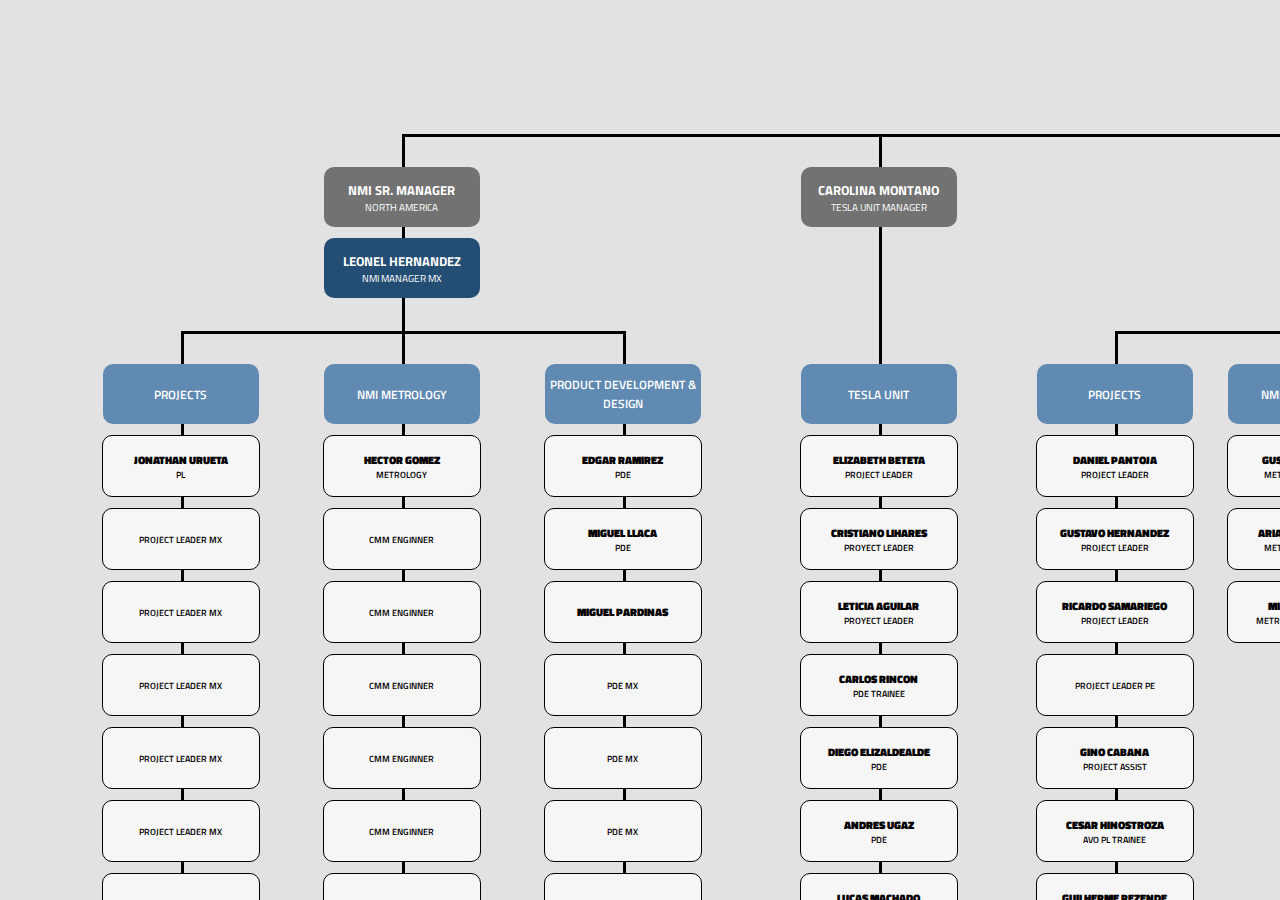
==== commit 72b4bca1: "layout complete" ====
--- a/index.html
+++ b/index.html
@@ -6,6 +6,7 @@
   <meta http-equiv="X-UA-Compatible" content="IE=edge" />
   <meta name="viewport" content="width=device-width, initial-scale=1.0" />
   <title>Layout - MVP</title>
+  <link rel="icon" href="./icon.svg" />
   <link rel="stylesheet" href="./style.css" />
 </head>
 
@@ -17,8 +18,12 @@
       <!-- Primer columna lv1 -->
       <li>
         <a class="rectangle-lv1" href="#">
-          <p>Danilo</p>
-          <p>NMI & Quality</p>
+          <div>
+            <div>
+              <h4>Danilo</h4>
+              <p>NMI & Quality</p>
+            </div>
+          </div>
         </a>
         <ul>
           <li>
@@ -33,24 +38,26 @@
                     <ul>
                       <li>
                         <a class="rectangle-lv2" href="#">
-                          <p>
-                            NMI Sr. Manager <br>
-                            North America
-                          </p>
+                          <div>
+                            <div>
+                              <h4>NMI Sr. Manager</h4>
+                              <p>North America</p>
+                            </div>
+                          </div>
                         </a>
                         <!-- lv3 Primera columna -->
                         <ul>
                           <li>
                             <a class="rectangle-lv3" href="#">
-                              <p>
-                                Leonel Hernandez <br>
-                                NMI Manager MX
-                              </p>
+                              <div>
+                                <div>
+                                  <h4>Leonel Hernandez</h4>
+                                  <p>NMI Manager MX</p>
+                                </div>
+                              </div>
                             </a>
                             <ul>
-
                               <li>
-
                                 <ul>
                                   <li>
                                     <ul>
@@ -65,51 +72,77 @@
                                             <ul>
                                               <li>
                                                 <a class="rectangle-lv4" href="#">
-                                                  <p>
-                                                    Jonathan Urueta
-                                                    <span class="test">PL</span>
-                                                  </p>
+                                                  <div>
+                                                    <div>
+                                                      <h4>
+                                                        Jonathan Urueta
+                                                      </h4>
+                                                      <p>PL</p>
+                                                    </div>
+                                                  </div>
                                                 </a>
                                                 <ul>
                                                   <li>
                                                     <a class="rectangle-lv4" href="#">
-                                                      <p>Project Leader MX</p>
+                                                      <div>
+                                                        <div>
+                                                          <p>Project Leader MX</p>
+                                                        </div>
+                                                      </div>
                                                     </a>
                                                     <ul>
                                                       <li>
                                                         <a class="rectangle-lv4" href="#">
-                                                          <p>Project Leader MX</p>
+                                                          <div>
+                                                            <div>
+                                                              <p>Project Leader MX</p>
+                                                            </div>
+                                                          </div>
                                                         </a>
                                                         <ul>
                                                           <li>
                                                             <a class="rectangle-lv4" href="#">
-                                                              <p>Project Leader MX</p>
+                                                              <div>
+                                                                <div>
+                                                                  <p>Project Leader MX</p>
+                                                                </div>
+                                                              </div>
                                                             </a>
                                                             <ul>
                                                               <li>
                                                                 <a class="rectangle-lv4" href="#">
-                                                                  <p>Project Leader MX</p>
+                                                                  <div>
+                                                                    <div>
+                                                                      <p>Project Leader MX</p>
+                                                                    </div>
+                                                                  </div>
                                                                 </a>
                                                                 <ul>
                                                                   <li>
                                                                     <a class="rectangle-lv4" href="#">
-                                                                      <p>
-                                                                        Project Leader
-                                                                        MX
-                                                                      </p>
+                                                                      <div>
+                                                                        <div>
+                                                                          <p>Project Leader MX</p>
+                                                                        </div>
+                                                                      </div>
                                                                     </a>
                                                                     <ul>
                                                                       <li>
                                                                         <a class="rectangle-lv4" href="#">
-                                                                          <p>Sr. PDE MX</p>
+                                                                          <div>
+                                                                            <div>
+                                                                              <p>Sr. PDE MX</p>
+                                                                            </div>
+                                                                          </div>
                                                                         </a>
                                                                         <ul>
                                                                           <li>
                                                                             <a class="rectangle-lv4" href="#">
-                                                                              <p>
-                                                                                Sr. PDE
-                                                                                MX
-                                                                              </p>
+                                                                              <div>
+                                                                                <div>
+                                                                                  <p>Sr. PDE MX</p>
+                                                                                </div>
+                                                                              </div>
                                                                             </a>
                                                                             <ul class="none">
                                                                               <li>
@@ -174,7 +207,6 @@
                                       <!-- lv4 Segunda columna -->
                                       <li>
                                         <span class="space-lv2" href="#"></span>
-
                                         <ul>
                                           <li>
                                             <a class="title-lv4" href="#">
@@ -183,44 +215,70 @@
                                             <ul>
                                               <li>
                                                 <a class="rectangle-lv4" href="#">
-                                                  <p>
-                                                    Hector Gomez <br>
-                                                    Metrology
-                                                  </p>
+                                                  <div>
+                                                    <div>
+                                                      <h4>Hector Gomez</h4>
+                                                      <p>Metrology</p>
+                                                    </div>
+                                                  </div>
                                                 </a>
                                                 <ul>
                                                   <li>
                                                     <a class="rectangle-lv4" href="#">
-                                                      <p>CMM Enginner</p>
+                                                      <div>
+                                                        <div>
+                                                          <p>CMM Enginner</p>
+                                                        </div>
+                                                      </div>
                                                     </a>
                                                     <ul>
                                                       <li>
                                                         <a class="rectangle-lv4" href="#">
-                                                          <p>CMM Enginner</p>
+                                                          <div>
+                                                            <div>
+                                                              <p>CMM Enginner</p>
+                                                            </div>
+                                                          </div>
                                                         </a>
                                                         <ul>
                                                           <li>
                                                             <a class="rectangle-lv4" href="#">
-                                                              <p>CMM Enginner</p>
+                                                              <div>
+                                                                <div>
+                                                                  <p>CMM Enginner</p>
+                                                                </div>
+                                                              </div>
                                                             </a>
                                                             <ul>
                                                               <li>
                                                                 <a class="rectangle-lv4" href="#">
-                                                                  <p>CMM Enginner</p>
+                                                                  <div>
+                                                                    <div>
+                                                                      <p>CMM Enginner</p>
+                                                                    </div>
+                                                                  </div>
                                                                 </a>
                                                                 <ul>
                                                                   <li>
                                                                     <a class="rectangle-lv4" href="#">
-                                                                      <p>
-                                                                        CMM Enginner
-                                                                      </p>
+                                                                      <div>
+                                                                        <div>
+                                                                          <p>
+                                                                            CMM Enginner
+                                                                          </p>
+                                                                        </div>
+                                                                      </div>
                                                                     </a>
                                                                     <ul>
                                                                       <li>
                                                                         <a class="rectangle-lv4" href="#">
-                                                                          <p>
-                                                                            CMM Enginner
-                                                                          </p>
+                                                                          <div>
+                                                                            <div>
+                                                                              <p>
+                                                                                CMM Enginner
+                                                                              </p>
+                                                                            </div>
+                                                                          </div>
                                                                         </a>
                                                                       </li>
                                                                     </ul>
@@ -252,107 +310,165 @@
                                             <ul>
                                               <li>
                                                 <a class="rectangle-lv4" href="#">
-                                                  <p>Edgar Ramirez <br>
-                                                    PDE</p>
+                                                  <div>
+                                                    <div>
+                                                      <h4>Edgar Ramirez</h4>
+                                                      <p>PDE</p>
+                                                    </div>
+                                                  </div>
                                                 </a>
                                                 <ul>
                                                   <li>
                                                     <a class="rectangle-lv4" href="#">
-                                                      <p>Miguel Llaca <br>
-                                                        PDE</p>
+                                                      <div>
+                                                        <div>
+                                                          <h4>Miguel Llaca</h4>
+                                                          <p>PDE</p>
+                                                        </div>
+                                                      </div>
                                                     </a>
                                                     <ul>
                                                       <li>
                                                         <a class="rectangle-lv4" href="#">
-                                                          <p>Miguel Pardinas</p>
+                                                          <div>
+                                                            <div>
+                                                              <h4>Miguel Pardinas</h4>
+                                                            </div>
+                                                          </div>
                                                         </a>
                                                         <ul>
                                                           <li>
                                                             <a class="rectangle-lv4" href="#">
-                                                              <p>PDE MX</p>
+                                                              <div>
+                                                                <div>
+                                                                  <p>PDE MX</p>
+                                                                </div>
+                                                              </div>
                                                             </a>
                                                             <ul>
                                                               <li>
                                                                 <a class="rectangle-lv4" href="#">
-                                                                  <p>PDE MX</p>
+                                                                  <div>
+                                                                    <div>
+                                                                      <p>PDE MX</p>
+                                                                    </div>
+                                                                  </div>
                                                                 </a>
                                                                 <ul>
                                                                   <li>
                                                                     <a class="rectangle-lv4" href="#">
-                                                                      <p>PDE MX</p>
+                                                                      <div>
+                                                                        <div>
+                                                                          <p>PDE MX</p>
+                                                                        </div>
+                                                                      </div>
                                                                     </a>
                                                                     <ul>
                                                                       <li>
                                                                         <a class="rectangle-lv4" href="#">
-                                                                          <p>PDE MX</p>
+                                                                          <div>
+                                                                            <div>
+                                                                              <p>PDE MX</p>
+                                                                            </div>
+                                                                          </div>
                                                                         </a>
                                                                         <ul>
                                                                           <li>
                                                                             <a class="rectangle-lv4" href="#">
-                                                                              <p>
-                                                                                PDE MX
-                                                                              </p>
+                                                                              <div>
+                                                                                <div>
+                                                                                  <p>PDE MX</p>
+                                                                                </div>
+                                                                              </div>
                                                                             </a>
                                                                             <ul>
                                                                               <li>
                                                                                 <a class="rectangle-lv4" href="#">
-                                                                                  <p>
-                                                                                    NMI
-                                                                                    Technician
-                                                                                  </p>
+                                                                                  <div>
+                                                                                    <div>
+                                                                                      <p>
+                                                                                        NMI
+                                                                                        Technician
+                                                                                      </p>
+                                                                                    </div>
+                                                                                  </div>
                                                                                 </a>
                                                                                 <ul>
                                                                                   <li>
                                                                                     <a class="rectangle-lv4" href="#">
-                                                                                      <p>
-                                                                                        NMI
-                                                                                        Technician
-                                                                                      </p>
+                                                                                      <div>
+                                                                                        <div>
+                                                                                          <p>
+                                                                                            NMI
+                                                                                            Technician
+                                                                                          </p>
+                                                                                        </div>
+                                                                                      </div>
                                                                                     </a>
                                                                                     <ul>
                                                                                       <li>
                                                                                         <a class="rectangle-lv4"
                                                                                           href="#">
-                                                                                          <p>
-                                                                                            NMI
-                                                                                            Technician
-                                                                                          </p>
+                                                                                          <div>
+                                                                                            <div>
+                                                                                              <p>
+                                                                                                NMI
+                                                                                                Technician
+                                                                                              </p>
+                                                                                            </div>
+                                                                                          </div>
                                                                                         </a>
                                                                                         <ul>
                                                                                           <li>
                                                                                             <a class="rectangle-lv4"
                                                                                               href="#">
-                                                                                              <p>
-                                                                                                NMI
-                                                                                                Technician
-                                                                                              </p>
+                                                                                              <div>
+                                                                                                <div>
+                                                                                                  <p>
+                                                                                                    NMI
+                                                                                                    Technician
+                                                                                                  </p>
+                                                                                                </div>
+                                                                                              </div>
                                                                                             </a>
                                                                                             <ul>
                                                                                               <li>
                                                                                                 <a class="rectangle-lv4"
                                                                                                   href="#">
-                                                                                                  <p>
-                                                                                                    NMI
-                                                                                                    Technician
-                                                                                                  </p>
+                                                                                                  <div>
+                                                                                                    <div>
+                                                                                                      <p>
+                                                                                                        NMI
+                                                                                                        Technician
+                                                                                                      </p>
+                                                                                                    </div>
+                                                                                                  </div>
                                                                                                 </a>
                                                                                                 <ul>
                                                                                                   <li>
                                                                                                     <a class="rectangle-lv4"
                                                                                                       href="#">
-                                                                                                      <p>
-                                                                                                        NMI
-                                                                                                        Technician
-                                                                                                      </p>
+                                                                                                      <div>
+                                                                                                        <div>
+                                                                                                          <p>
+                                                                                                            NMI
+                                                                                                            Technician
+                                                                                                          </p>
+                                                                                                        </div>
+                                                                                                      </div>
                                                                                                     </a>
                                                                                                     <ul>
                                                                                                       <li>
                                                                                                         <a class="rectangle-lv4"
                                                                                                           href="#">
-                                                                                                          <p>
-                                                                                                            Design
-                                                                                                            Enginer
-                                                                                                          </p>
+                                                                                                          <div>
+                                                                                                            <div>
+                                                                                                              <p>
+                                                                                                                Design
+                                                                                                                Enginer
+                                                                                                              </p>
+                                                                                                            </div>
+                                                                                                          </div>
                                                                                                         </a>
                                                                                                       </li>
                                                                                                     </ul>
@@ -404,10 +520,12 @@
                     <ul>
                       <li>
                         <a class="rectangle-lv2" href="#">
-                          <p>
-                            Carolina Montano
-                            <br> Tesla Unit Manager
-                          </p>
+                          <div>
+                            <div>
+                              <h4>Carolina Montano</h4>
+                              <p>Tesla Unit Manager</p>
+                            </div>
+                          </div>
                         </a>
                         <ul>
                           <li>
@@ -422,92 +540,118 @@
                                           <li>
                                             <ul>
                                               <li>
+
                                                 <ul>
+                                                  <!-- lv4 Primera columna -->
                                                   <li>
+                                                    <a class="title-lv4" href="#">
+                                                      <p>
+                                                        TESLA UNIT
+                                                      </p>
+                                                    </a>
                                                     <ul>
-                                                      <!-- lv4 Primera columna -->
                                                       <li>
-                                                        <a class="title-lv4" href="#">
-                                                          <p>
-                                                            TESLA UNIT
-                                                          </p>
+                                                        <a class="rectangle-lv4" href="#">
+                                                          <div>
+                                                            <div>
+                                                              <h4>Elizabeth Beteta</h4>
+                                                              <p>Project Leader</p>
+                                                            </div>
+                                                          </div>
                                                         </a>
                                                         <ul>
                                                           <li>
                                                             <a class="rectangle-lv4" href="#">
-                                                              <p>
-                                                                Elizabeth Beteta <br>
-                                                                Project Leader
-                                                              </p>
+                                                              <div>
+                                                                <div>
+                                                                  <h4>Cristiano Lihares</h4>
+                                                                  <p>Proyect Leader</p>
+                                                                </div>
+                                                              </div>
                                                             </a>
                                                             <ul>
                                                               <li>
                                                                 <a class="rectangle-lv4" href="#">
-                                                                  <p>
-                                                                    Cristiano Lihares <br>
-                                                                    Proyect Leader
-                                                                  </p>
+                                                                  <div>
+                                                                    <div>
+                                                                      <h4>Leticia Aguilar</h4>
+                                                                      <p>Proyect Leader</p>
+                                                                    </div>
+                                                                  </div>
                                                                 </a>
                                                                 <ul>
                                                                   <li>
                                                                     <a class="rectangle-lv4" href="#">
-                                                                      <p>Leticia Aguilar <br>
-                                                                        Proyect Leader</p>
+                                                                      <div>
+                                                                        <div>
+                                                                          <h4>Carlos Rincon</h4>
+                                                                          <p>PDE Trainee</p>
+                                                                        </div>
+                                                                      </div>
                                                                     </a>
                                                                     <ul>
                                                                       <li>
                                                                         <a class="rectangle-lv4" href="#">
-                                                                          <p>
-                                                                            Carlos Rincon <br>
-                                                                            PDE Trainee
-                                                                          </p>
+                                                                          <div>
+                                                                            <div>
+                                                                              <h4>Diego Elizaldealde</h4>
+                                                                              <p>PDE</p>
+                                                                            </div>
+                                                                          </div>
                                                                         </a>
                                                                         <ul>
                                                                           <li>
                                                                             <a class="rectangle-lv4" href="#">
-                                                                              <p>
-                                                                                Diego Elizalde <br>
-                                                                                PDE
-                                                                              </p>
+                                                                              <div>
+                                                                                <div>
+                                                                                  <h4>Andres Ugaz</h4>
+                                                                                  <p>PDE</p>
+                                                                                </div>
+                                                                              </div>
                                                                             </a>
                                                                             <ul>
                                                                               <li>
                                                                                 <a class="rectangle-lv4" href="#">
-                                                                                  <p>
-                                                                                    Andres Ugaz <br>
-                                                                                    PDE
-                                                                                  </p>
+                                                                                  <div>
+                                                                                    <div>
+                                                                                      <h4>
+                                                                                        Lucas
+                                                                                        Machado
+                                                                                      </h4>
+                                                                                      <p>PDE</p>
+                                                                                    </div>
+                                                                                  </div>
                                                                                 </a>
                                                                                 <ul>
                                                                                   <li>
                                                                                     <a class="rectangle-lv4" href="#">
-                                                                                      <p>
-                                                                                        Lucas
-                                                                                        Machado <br>
-                                                                                        PDE
-                                                                                      </p>
+                                                                                      <div>
+                                                                                        <div>
+                                                                                          <h4>
+                                                                                            Francesco
+                                                                                            Toso
+                                                                                          </h4>
+                                                                                          <p>
+                                                                                            Feasibility
+                                                                                            Engineer
+                                                                                          </p>
+                                                                                        </div>
+                                                                                      </div>
                                                                                     </a>
                                                                                     <ul>
                                                                                       <li>
-                                                                                        <a class="rectangle-lv4" href="#">
-                                                                                          <p>
-                                                                                            Francesco
-                                                                                            Toso <br>
-                                                                                            Feasibility
-                                                                                            Engineer
-                                                                                          </p>
+                                                                                        <a class="rectangle-lv4"
+                                                                                          href="#">
+                                                                                          <div>
+                                                                                            <div>
+                                                                                              <h4>
+                                                                                                Aline
+                                                                                                Silva
+                                                                                              </h4>
+                                                                                              <p>PQE</p>
+                                                                                            </div>
+                                                                                          </div>
                                                                                         </a>
-                                                                                        <ul>
-                                                                                          <li>
-                                                                                            <a class="rectangle-lv4" href="#">
-                                                                                              <p>
-                                                                                                Aline
-                                                                                                Silva <br>
-                                                                                                PQE
-                                                                                              </p>
-                                                                                            </a>
-                                                                                          </li>
-                                                                                        </ul>
                                                                                       </li>
                                                                                     </ul>
                                                                                   </li>
@@ -526,6 +670,7 @@
                                                         </ul>
                                                       </li>
                                                     </ul>
+
                                                   </li>
                                                 </ul>
                                               </li>
@@ -550,346 +695,108 @@
                     <ul>
                       <li>
                         <a class="rectangle-lv2" href="#">
-                          <p>Jamil Andrade <br>
-                            NMI Perú Manager</p>
+                          <div>
+                            <div>
+                              <h4>Jamil Andrade</h4>
+                              <p>NMI Perú Manager</p>
+                            </div>
+                          </div>
                         </a>
                         <ul>
                           <li>
+                            <a class="space-lv3" href="#"></a>
+
                             <ul>
                               <li>
-                                <a class="space-lv3" href="#"></a>
-                                <ul>
-                                  <li>
-                                    <ul>
-                                      <li>
-                                        <ul>
-                                          <!-- lv4 Primera columna -->
-                                          <li>
-                                            <span class="space-lv2" href="#"></span>
-                                            <ul>
-                                              <li>
-                                                <a class="title-lv4" href="#">
-                                                  <p>
-                                                    PROJECTS
-                                                  </p>
-                                                </a>
-                                                <ul>
-                                                  <li>
-                                                    <a class="rectangle-lv4" href="#">
-                                                      <p>
-                                                        Daniel Pantoja <br>
-                                                        Project Leader
-                                                      </p>
-                                                    </a>
-                                                    <ul>
-                                                      <li>
-                                                        <a class="rectangle-lv4" href="#">
-                                                          <p>Gustavo Hernandez <br>
-                                                            Project Leader
-                                                          </p>
-                                                        </a>
-                                                        <ul>
-                                                          <li>
-                                                            <a class="rectangle-lv4" href="#">
-                                                              <p>Ricardo Samariego <br>
-                                                                Project Leader
-                                                              </p>
-                                                            </a>
-                                                            <ul>
-                                                              <li>
-                                                                <a class="rectangle-lv4" href="#">
-                                                                  <p>Project Leader PE</p>
-                                                                </a>
-                                                                <ul>
-                                                                  <li>
-                                                                    <a class="rectangle-lv4" href="#">
-                                                                      <p>Gino Cabana <br>
-                                                                        Project Assist
-                                                                      </p>
-                                                                    </a>
-                                                                    <ul>
-                                                                      <li>
-                                                                        <a class="rectangle-lv4" href="#"><p>
-                                                                          Cesar Hinostroza <br>
-                                                                              AVO PL Trainee
-                                                                        </p>
-                                                                          
-                                                                        </a>
-                                                                        <ul>
-                                                                          <li>
-                                                                            <a class="rectangle-lv4" href="#"><p>
-                                                                              Guilherme
-                                                                                Rezende <br>
-                                                                                PL
-                                                                            </p>
-                                                                            </a>
-                                                                          </li>
-                                                                        </ul>
-                                                                      </li>
-                                                                    </ul>
-                                                                  </li>
-                                                                </ul>
-                                                              </li>
-                                                            </ul>
-                                                          </li>
-                                                        </ul>
-                                                      </li>
-                                                    </ul>
-                                                  </li>
-                                                </ul>
-                                              </li>
-                                            </ul>
-                                          </li>
-                                          <!-- lv4 Segunda columna -->
-                                          <li>
-                                            <span class="space-lv2" href="#"></span>
-                                            <ul>
-                                              <li>
-                                                <a class="title-lv4" href="#">
-                                                  <p>NMI METROLOGY</p>
-                                                </a>
-                                                <ul>
-                                                  <li>
-                                                    <a class="rectangle-lv4" href="#">
-                                                      <p>Gustavo Santos <br>
-                                                        Metrology Leader</p>
-                                                    </a>
-                                                    <ul>
-                                                      <li>
-                                                        <a class="rectangle-lv4" href="#">
-                                                          <p>Ariadna Esquivel <br>
-                                                            Metrology Expert</p>
-                                                        </a>
-                                                        <ul>
-                                                          <li>
-                                                            <a class="rectangle-lv4" href="#">
-                                                              <p>Michael Rojas <br>
-                                                                Metrology Technician</p>
-                                                            </a>
-                                                          </li>
-                                                        </ul>
-                                                      </li>
-                                                    </ul>
-                                                  </li>
-                                                </ul>
-                                              </li>
-                                            </ul>
-                                          </li>
-                                          <!-- lv4 Tercera columna -->
-                                          <li>
-                                            <span class="space-lv2" href="#"></span>
-                                            <ul>
-                                              <li>
-                                                <a class="title-lv4" href="#">
-                                                  <p>PRODUCT DEVELOPMENT & DESIGN</p>
-                                                </a>
-                                                <ul>
-                                                  <li>
-                                                    <a class="rectangle-lv4" href="#">
-                                                      <p>Edgar Ramirez <br>
-                                                        PDE</p>
-                                                    </a>
-                                                    <ul>
-                                                      <li>
-                                                        <a class="rectangle-lv4" href="#">
-                                                          <p>Alexander Casagrande <br>
-                                                            PDE</p>
-                                                        </a>
-                                                        <ul>
-                                                          <li>
-                                                            <a class="rectangle-lv4" href="#">
-                                                              <p>Jorge Barco <br>
-                                                                PDE</p>
-                                                            </a>
-                                                            <ul>
-                                                              <li>
-                                                                <a class="rectangle-lv4" href="#">
-                                                                  <p>Carlos Patiño
-                                                                    Desing Technician</p>
-                                                                </a>
-                                                                <ul>
-                                                                  <li>
-                                                                    <a class="rectangle-lv4" href="#"><p>
-                                                                      Jorge Ramirez <br>
-                                                                        DPE Trainee
-                                                                    </p>
-                                                                    </a>
-                                                                    <ul>
-                                                                      <li>
-                                                                        <a class="rectangle-lv4" href="#"><p>
-                                                                          Vivian Zamalica <br>
-                                                                          
-                                                                              Projects Trainee
-                                                                        </p>
-                                                                          
-                                                                        </a>
-                                                                        <ul>
-                                                                          <li>
-                                                                            <a class="rectangle-lv4" href="#"><p>
-                                                                              Gonzalo Rivera
-                                                                                <br>
-                                                                                  Proyects
-                                                                                  Trainee
-                                                                              
-                                                                            </p>
-                                                                            </a>
-                                                                          </li>
-                                                                        </ul>
-                                                                      </li>
-                                                                    </ul>
-                                                                  </li>
-                                                                </ul>
-                                                              </li>
-                                                            </ul>
-                                                          </li>
-                                                        </ul>
-                                                      </li>
-                                                    </ul>
-                                                  </li>
-                                                </ul>
-                                              </li>
-                                            </ul>
-                                          </li>
-                                          <!-- lv4 Cuarta columna -->
-                                          <li>
-                                            <span class="space-lv2" href="#"></span>
-                                            <ul>
-                                              <li>
-                                                <a class="title-lv4" href="#">
-                                                  <p>PROJECTS QUALITY</p>
-                                                </a>
-                                                <ul>
-                                                  <li>
-                                                    <a class="rectangle-lv4" href="#">
-                                                      <p>Karla Honorio <br>
-                                                        PQE Trainee</p>
-                                                    </a>
-                                                    <ul>
-                                                      <li>
-                                                        <a class="rectangle-lv4" href="#"><p>
-                                                          Luisa Metiker
-                                                            <br> PQE
-                                                        </p>
-                                                        </a>
-                                                        <ul>
-                                                          <li>
-                                                            <a class="rectangle-lv4" href="#"><p>
-                                                              Madalena Barboza <br>
-                                                                PQE
-                                                            </p>
-                                                            </a>
-                                                            <ul>
-                                                              <li>
-                                                                <a class="rectangle-lv4" href="#"><p>
-                                                                  Diego Portugal <br>
-                                                                    PQE
-                                                                </p>
-                                                                </a>
-                                                              </li>
-                                                            </ul>
-                                                          </li>
-                                                        </ul>
-                                                      </li>
-                                                    </ul>
-                                                  </li>
-                                                </ul>
-                                              </li>
-                                            </ul>
-                                          </li>
-                                        </ul>
-                                      </li>
-                                    </ul>
-                                  </li>
-                                </ul>
-                              </li>
-                            </ul>
-                          </li>
-                        </ul>
-                      </li>
-                    </ul>
-                  </li>
-
-                  <!-- lv2 Cuarta columna -->
-                  <li>
-                    <span class="space-lv2" href="#"></span>
-                    <ul>
-                      <li>
-                        <a class="rectangle-lv2" href="#">
-                          <p>Ahmad Foda <br>
-                            NMI Sr.Manager</p>
-                        </a>
-                        <ul>
-                          <!-- lv3 Primera columna -->
-                          <li>
-                            <a class="space-lv3" href="#"></a>
-                            <ul>
-                              <li>
+
                                 <ul>
                                   <li>
                                     <ul>
                                       <!-- lv4 Primera columna -->
                                       <li>
+                                        <span class="space-lv2" href="#"></span>
                                         <ul>
                                           <li>
+                                            <a class="title-lv4" href="#">
+                                              <p>
+                                                PROJECTS
+                                              </p>
+                                            </a>
                                             <ul>
                                               <li>
-                                                <a class="title-lv4" href="#">
-                                                  <p>
-                                                    PROJECTS
-                                                  </p>
+                                                <a class="rectangle-lv4" href="#">
+                                                  <div>
+                                                    <div>
+                                                      <h4>Daniel Pantoja</h4>
+                                                      <p>Project Leader</p>
+                                                    </div>
+                                                  </div>
                                                 </a>
                                                 <ul>
                                                   <li>
                                                     <a class="rectangle-lv4" href="#">
-                                                      <p>
-                                                        Giovanni Persechini <br>
-                                                        Project Leader
-                                                      </p>
+                                                      <div>
+                                                        <div>
+                                                          <h4>Gustavo Hernandez</h4>
+                                                          <p>Project Leader</p>
+                                                        </div>
+                                                      </div>
                                                     </a>
                                                     <ul>
                                                       <li>
-                                                        <a class="rectangle-lv4" href="#"><p>
-                                                          Renato Gazzolo <br>
-                                                            Proyect Leader
-                                                        </p>
+                                                        <a class="rectangle-lv4" href="#">
+                                                          <div>
+                                                            <div>
+                                                              <h4>Ricardo Samariego</h4>
+                                                              <p>Project Leader</p>
+                                                            </div>
+                                                          </div>
                                                         </a>
                                                         <ul>
                                                           <li>
-                                                            <a class="rectangle-lv4" href="#"><p>
-                                                              Ege Ucer <br>
-                                                                PE
-                                                            </p>
+                                                            <a class="rectangle-lv4" href="#">
+                                                              <div>
+                                                                <div>
+                                                                  <p>Project Leader PE</p>
+                                                                </div>
+                                                              </div>
                                                             </a>
                                                             <ul>
                                                               <li>
-                                                                <a class="rectangle-lv4" href="#"><p>
-                                                                  Ege Ucer <br>
-                                                                    Project Engineer
-                                                                </p>
+                                                                <a class="rectangle-lv4" href="#">
+                                                                  <div>
+                                                                    <div>
+                                                                      <h4>Gino Cabana</h4>
+                                                                      <p>Project Assist</p>
+                                                                    </div>
+                                                                  </div>
                                                                 </a>
                                                                 <ul>
                                                                   <li>
-                                                                    <a class="rectangle-lv4" href="#"><p>
-                                                                      Pilar Baruque <br>
-                                                                        Proyect Leader
-                                                                    </p>
+                                                                    <a class="rectangle-lv4" href="#">
+                                                                      <p>
+                                                                        <div>
+                                                                          <div>
+                                                                            <h4>Cesar Hinostroza</h4>
+                                                                            <p>AVO PL Trainee</p>
+                                                                          </div>
+                                                                        </div>
                                                                     </a>
                                                                     <ul>
                                                                       <li>
-                                                                        <a class="rectangle-lv4" href="#"><p>
-                                                                          Liviu Puticiu <br>
-                                                                            Proyect Leader
-                                                                        </p>
+                                                                        <a class="rectangle-lv4" href="#">
+                                                                          <p>
+                                                                            <div>
+                                                                              <div>
+                                                                                <h4>
+                                                                                  Guilherme
+                                                                                  Rezende
+                                                                                </h4>
+                                                                                <p>PL</p>
+                                                                              </div>
+                                                                            </div>
+                                                                          </p>
                                                                         </a>
-                                                                        <ul>
-                                                                          <li>
-                                                                            <a class="rectangle-lv4" href="#"><p>
-                                                                              TBH <br>
-                                                                                PL
-                                                                            </p>
-                                                                            </a>
-                                                                          </li>
-                                                                        </ul>
                                                                       </li>
                                                                     </ul>
                                                                   </li>
@@ -907,6 +814,348 @@
                                           </li>
                                         </ul>
                                       </li>
+                                      <!-- lv4 Segunda columna -->
+                                      <li>
+                                        <span class="space-lv2" href="#"></span>
+                                        <ul>
+                                          <li>
+                                            <a class="title-lv4" href="#">
+                                              <p>NMI METROLOGY</p>
+                                            </a>
+                                            <ul>
+                                              <li>
+                                                <a class="rectangle-lv4" href="#">
+                                                  <div>
+                                                    <div>
+                                                      <h4>Gustavo Santos</h4>
+                                                      <p>Metrology Leader</p>
+                                                    </div>
+                                                  </div>
+                                                </a>
+                                                <ul>
+                                                  <li>
+                                                    <a class="rectangle-lv4" href="#">
+                                                      <div>
+                                                        <div>
+                                                          <h4>Ariadna Esquivel</h4>
+                                                          <p>Metrology Expert</p>
+                                                        </div>
+                                                      </div>
+                                                    </a>
+                                                    <ul>
+                                                      <li>
+                                                        <a class="rectangle-lv4" href="#">
+                                                          <div>
+                                                            <div>
+                                                              <h4>Michael Rojas</h4>
+                                                              <p>Metrology Technician</p>
+                                                            </div>
+                                                          </div>
+                                                        </a>
+                                                      </li>
+                                                    </ul>
+                                                  </li>
+                                                </ul>
+                                              </li>
+                                            </ul>
+                                          </li>
+                                        </ul>
+                                      </li>
+                                      <!-- lv4 Tercera columna -->
+                                      <li>
+                                        <span class="space-lv2" href="#"></span>
+                                        <ul>
+                                          <li>
+                                            <a class="title-lv4" href="#">
+                                              <p>PRODUCT DEVELOPMENT & DESIGN</p>
+                                            </a>
+                                            <ul>
+                                              <li>
+                                                <a class="rectangle-lv4" href="#">
+                                                  <div>
+                                                    <div>
+                                                      <h4>Edgar Ramirez</h4>
+                                                      <p>PDE</p>
+                                                    </div>
+                                                  </div>
+                                                </a>
+                                                <ul>
+                                                  <li>
+                                                    <a class="rectangle-lv4" href="#">
+                                                      <div>
+                                                        <div>
+                                                          <h4>Alexander Casagrande</h4>
+                                                          <p>PDE</p>
+                                                        </div>
+                                                      </div>
+                                                    </a>
+                                                    <ul>
+                                                      <li>
+                                                        <a class="rectangle-lv4" href="#">
+                                                          <div>
+                                                            <div>
+                                                              <h4>Jorge Barco</h4>
+                                                              <p>PDE</p>
+                                                            </div>
+                                                          </div>
+                                                        </a>
+                                                        <ul>
+                                                          <li>
+                                                            <a class="rectangle-lv4" href="#">
+                                                              <div>
+                                                                <div>
+                                                                  <h4>Carlos Patiño</h4>
+                                                                  <p>Desing Technician</p>
+                                                                </div>
+                                                              </div>
+                                                            </a>
+                                                            <ul>
+                                                              <li>
+                                                                <a class="rectangle-lv4" href="#">
+                                                                  <div>
+                                                                    <div>
+                                                                      <h4>Jorge Ramirez</h4>
+                                                                      <p>DPE Trainee</p>
+                                                                    </div>
+                                                                  </div>
+
+                                                                </a>
+                                                                <ul>
+                                                                  <li>
+                                                                    <a class="rectangle-lv4" href="#">
+                                                                      <div>
+                                                                        <div>
+                                                                          <h4>Vivian Zamalica</h4>
+                                                                          <p>Projects Trainee</p>
+                                                                        </div>
+                                                                      </div>
+                                                                    </a>
+                                                                    <ul>
+                                                                      <li>
+                                                                        <a class="rectangle-lv4" href="#">
+                                                                          <div>
+                                                                            <div>
+                                                                              <h4>Gonzalo Rivera</h4>
+                                                                              <p>
+                                                                                Proyects
+                                                                                Trainee
+                                                                              </p>
+                                                                            </div>
+                                                                          </div>
+                                                                        </a>
+                                                                      </li>
+                                                                    </ul>
+                                                                  </li>
+                                                                </ul>
+                                                              </li>
+                                                            </ul>
+                                                          </li>
+                                                        </ul>
+                                                      </li>
+                                                    </ul>
+                                                  </li>
+                                                </ul>
+                                              </li>
+                                            </ul>
+                                          </li>
+                                        </ul>
+                                      </li>
+                                      <!-- lv4 Cuarta columna -->
+                                      <li>
+                                        <span class="space-lv2" href="#"></span>
+                                        <ul>
+                                          <li>
+                                            <a class="title-lv4" href="#">
+                                              <p>PROJECTS QUALITY</p>
+                                            </a>
+                                            <ul>
+                                              <li>
+                                                <a class="rectangle-lv4" href="#">
+                                                  <div>
+                                                    <div>
+                                                      <h4>Karla Honorio</h4>
+                                                      <p>PQE Trainee</p>
+                                                    </div>
+                                                  </div>
+                                                </a>
+                                                <ul>
+                                                  <li>
+                                                    <a class="rectangle-lv4" href="#">
+                                                      <div>
+                                                        <div>
+                                                          <h4>Luisa Metiker</h4>
+                                                          <p>QE</p>
+                                                        </div>
+                                                      </div>
+
+                                                    </a>
+                                                    <ul>
+                                                      <li>
+                                                        <a class="rectangle-lv4" href="#">
+                                                          <div>
+                                                            <div>
+                                                              <h4>Madalena Barboza</h4>
+                                                              <p>PQE</p>
+                                                            </div>
+                                                          </div>
+                                                        </a>
+                                                        <ul>
+                                                          <li>
+                                                            <a class="rectangle-lv4" href="#">
+                                                              <div>
+                                                                <div>
+                                                                  <h4>Diego Portugal</h4>
+                                                                  <p>PQE</p>
+                                                                </div>
+                                                              </div>
+                                                            </a>
+                                                          </li>
+                                                        </ul>
+                                                      </li>
+                                                    </ul>
+                                                  </li>
+                                                </ul>
+                                              </li>
+                                            </ul>
+                                          </li>
+                                        </ul>
+                                      </li>
+                                    </ul>
+                                  </li>
+                                </ul>
+
+                              </li>
+                            </ul>
+                          </li>
+                        </ul>
+                      </li>
+                    </ul>
+                  </li>
+
+                  <!-- lv2 Cuarta columna -->
+                  <li>
+                    <span class="space-lv2" href="#"></span>
+                    <ul>
+                      <li>
+                        <a class="rectangle-lv2" href="#">
+                          <div>
+                            <div>
+                              <h4>Ahmad Foda</h4>
+                              <p>NMI Sr.Manager</p>
+                            </div>
+                          </div>
+                        </a>
+                        <ul>
+                          <!-- lv3 Primera columna -->
+                          <li>
+                            <a class="space-lv3" href="#"></a>
+                            <ul>
+                              <li>
+                                <ul>
+                                  <li>
+                                    <ul>
+                                      <!-- lv4 Primera columna -->
+                                      <li>
+                                        <ul>
+
+                                          <li>
+                                            <a class="title-lv4" href="#">
+                                              <p>
+                                                PROJECTS
+                                              </p>
+                                            </a>
+                                            <ul>
+                                              <li>
+                                                <a class="rectangle-lv4" href="#">
+                                                  <div>
+                                                    <div>
+                                                      <h4>Giovanni Persechini</h4>
+                                                      <p>Project Leader</p>
+                                                    </div>
+                                                  </div>
+                                                </a>
+                                                <ul>
+                                                  <li>
+                                                    <a class="rectangle-lv4" href="#">
+                                                      <div>
+                                                        <div>
+                                                          <h4>Renato Gazzolo</h4>
+                                                          <p>Proyect Leader</p>
+                                                        </div>
+                                                      </div>
+
+                                                    </a>
+                                                    <ul>
+                                                      <li>
+                                                        <a class="rectangle-lv4" href="#">
+                                                          <div>
+                                                            <div>
+                                                              <h4>Ege Ucer</h4>
+                                                              <p>PE</p>
+                                                            </div>
+                                                          </div>
+                                                        </a>
+                                                        <ul>
+                                                          <li>
+                                                            <a class="rectangle-lv4" href="#">
+                                                              <div>
+                                                                <div>
+                                                                  <h4>Ege Ucer</h4>
+                                                                  <p>Project Engineer</p>
+                                                                </div>
+                                                              </div>
+
+                                                            </a>
+                                                            <ul>
+                                                              <li>
+                                                                <a class="rectangle-lv4" href="#">
+                                                                  <div>
+                                                                    <div>
+                                                                      <h4>Pilar Baruque</h4>
+                                                                      <p>Proyect Leader</p>
+                                                                    </div>
+                                                                  </div>
+
+                                                                </a>
+                                                                <ul>
+                                                                  <li>
+                                                                    <a class="rectangle-lv4" href="#">
+                                                                      <div>
+                                                                        <div>
+                                                                          <h4>Liviu Puticiu</h4>
+                                                                          <p>Proyect Leader</p>
+                                                                        </div>
+                                                                      </div>
+                                                                    </a>
+                                                                    <ul>
+                                                                      <li>
+                                                                        <a class="rectangle-lv4" href="#">
+                                                                          <div>
+                                                                            <div>
+                                                                              <h4>TBH</h4>
+                                                                              <p>PL</p>
+                                                                            </div>
+                                                                          </div>
+
+                                                                        </a>
+                                                                      </li>
+                                                                    </ul>
+                                                                  </li>
+                                                                </ul>
+                                                              </li>
+                                                            </ul>
+                                                          </li>
+                                                        </ul>
+                                                      </li>
+                                                    </ul>
+                                                  </li>
+                                                </ul>
+                                              </li>
+                                            </ul>
+                                          </li>
+
+                                        </ul>
+                                      </li>
                                     </ul>
                                   </li>
                                 </ul>
@@ -920,43 +1169,55 @@
                               <li>
                                 <ul>
                                   <li>
+
                                     <ul>
                                       <li>
                                         <ul>
-                                      <li>
-                                        <ul>
-                                          
-                                      <!-- lv4 Primera columna -->
-                                      <li>
-                                        <a class="title-lv4" href="#">
-                                          <p>NMI METROLOGY</p>
-                                        </a>
-                                        <ul>
+
+                                          <!-- lv4 Primera columna -->
                                           <li>
-                                            <a class="rectangle-lv4" href="#">
-                                              <p>Ahmed Darrazi <br>
-                                                Met. Engineer BR01</p>
+                                            <a class="title-lv4" href="#">
+                                              <p>NMI METROLOGY</p>
                                             </a>
                                             <ul>
                                               <li>
-                                                <a class="rectangle-lv4" href="#">Patrick Amieye
-                                                  <p>Met. Engineer BR02</p>
+                                                <a class="rectangle-lv4" href="#">
+                                                  <div>
+                                                    <div>
+                                                      <h4>Ahmed Darrazi</h4>
+                                                      <p>Met. Engineer BR01</p>
+                                                    </div>
+                                                  </div>
                                                 </a>
                                                 <ul>
                                                   <li>
-                                                    <a class="rectangle-lv4" href="#">Abdelsamed Ben
-                                                      <p>Met. Techiden</p>
+                                                    <a class="rectangle-lv4" href="#">
+                                                      <div>
+                                                        <div>
+                                                          <h4>Patrick Amieye</h4>
+                                                          <p>Met. Engineer BR02</p>
+                                                        </div>
+                                                      </div>
                                                     </a>
+                                                    <ul>
+                                                      <li>
+                                                        <a class="rectangle-lv4" href="#">
+                                                          <div>
+                                                            <div>
+                                                              <h4>Abdelsamed Ben</h4>
+                                                              <p>Met. Techiden</p>
+                                                            </div>
+                                                          </div>
+                                                        </a>
+                                                      </li>
+                                                    </ul>
                                                   </li>
                                                 </ul>
                                               </li>
                                             </ul>
                                           </li>
                                         </ul>
-                                          </li>
-                                        </ul>
-                                      </li>
-                                        </ul>
+
                                       </li>
                                     </ul>
                                   </li>
@@ -971,118 +1232,202 @@
                               <li>
                                 <ul>
                                   <li>
+
                                     <ul>
                                       <li>
-                                <ul>
-                                  <li>
-                                    <ul>
-                                      <!-- lv4 Primera columna -->
-                                      <li>
-                                        <a class="title-lv4" href="#">
-                                          <p>PRODUCT DEVELPMENT & DESIGN</p>
-                                        </a>
                                         <ul>
+                                          <!-- lv4 Primera columna -->
                                           <li>
-                                            <a class="rectangle-lv4" href="#">
-                                              <p>Andrei Boaca <br>
-                                                PDE</p>
+                                            <a class="title-lv4" href="#">
+                                              <p>PRODUCT DEVELPMENT & DESIGN</p>
                                             </a>
                                             <ul>
                                               <li>
-                                                <a class="rectangle-lv4" href="#">Valeriano Domenech
-                                                  <p>PDE</p>
+                                                <a class="rectangle-lv4" href="#">
+                                                  <div>
+                                                    <div>
+                                                      <h4>Andrei Boaca</h4>
+                                                      <p>PDE</p>
+                                                    </div>
+                                                  </div>
                                                 </a>
                                                 <ul>
                                                   <li>
-                                                    <a class="rectangle-lv4" href="#">Umur Demir
-                                                      <p>PDE</p>
+                                                    <a class="rectangle-lv4" href="#">
+                                                      <div>
+                                                        <div>
+                                                          <h4>Valeriano Domenech</h4>
+                                                          <p>PDE</p>
+                                                        </div>
+                                                      </div>
                                                     </a>
                                                     <ul>
                                                       <li>
-                                                        <a class="rectangle-lv4" href="#">Ovidia Bizinic
-                                                          <p>PDE/DEX</p>
+                                                        <a class="rectangle-lv4" href="#">
+                                                          <div>
+                                                            <div>
+                                                              <h4>Umur Demir</h4>
+                                                              <p>PDE</p>
+                                                            </div>
+                                                          </div>
                                                         </a>
                                                         <ul>
                                                           <li>
-                                                            <a class="rectangle-lv4" href="#">Amola Vora
-                                                              <p>PDE</p>
+                                                            <a class="rectangle-lv4" href="#">
+                                                              <div>
+                                                                <div>
+                                                                  <h4>Ovidia Bizinic</h4>
+                                                                  <p>PDE/DEX</p>
+                                                                </div>
+                                                              </div>
                                                             </a>
                                                             <ul>
                                                               <li>
-                                                                <a class="rectangle-lv4" href="#">Kazeu Victoria
-                                                                  <p>
-                                                                    Design Engineer
-                                                                  </p>
+                                                                <a class="rectangle-lv4" href="#">
+                                                                  <div>
+                                                                    <div>
+                                                                      <h4>Amola Vora</h4>
+                                                                      <p>PDE</p>
+                                                                    </div>
+                                                                  </div>
                                                                 </a>
                                                                 <ul>
                                                                   <li>
-                                                                    <a class="rectangle-lv4" href="#">Rafael Aguilera
-                                                                      <p>DEX</p>
+                                                                    <a class="rectangle-lv4" href="#">
+                                                                      <div>
+                                                                        <div>
+                                                                          <h4>Kazeu Victoria</h4>
+                                                                          <p>
+                                                                            Design Engineer
+                                                                          </p>
+                                                                        </div>
+                                                                      </div>
                                                                     </a>
                                                                     <ul>
                                                                       <li>
-                                                                        <a class="rectangle-lv4" href="#">Ruben
-                                                                          Roldan
-                                                                          <p>
-                                                                            PDE
-                                                                          </p>
+                                                                        <a class="rectangle-lv4" href="#">
+                                                                          <div>
+                                                                            <div>
+                                                                              <h4>Rafael Aguilera</h4>
+                                                                              <p>DEX</p>
+                                                                            </div>
+                                                                          </div>
                                                                         </a>
                                                                         <ul>
                                                                           <li>
-                                                                            <a class="rectangle-lv4" href="#">Winona
-                                                                              Yu
-                                                                              <p>
-                                                                                PDE
-                                                                              </p>
+                                                                            <a class="rectangle-lv4" href="#">
+                                                                              <div>
+                                                                                <div>
+                                                                                  <h4>
+                                                                                    Ruben
+                                                                                    Roldan
+                                                                                  </h4>
+                                                                                  <p>
+                                                                                    PDE
+                                                                                  </p>
+                                                                                </div>
+                                                                              </div>
                                                                             </a>
                                                                             <ul>
                                                                               <li>
-                                                                                <a class="rectangle-lv4" href="#">Chiranth
-                                                                                  Gopal
-                                                                                  <p>
-                                                                                    PDE
-                                                                                  </p>
+                                                                                <a class="rectangle-lv4" href="#">
+                                                                                  <div>
+                                                                                    <div>
+                                                                                      <h4>
+                                                                                        Winona
+                                                                                        Yu
+                                                                                      </h4>
+                                                                                      <p>
+                                                                                        PDE
+                                                                                      </p>
+                                                                                    </div>
+                                                                                  </div>
                                                                                 </a>
                                                                                 <ul>
                                                                                   <li>
-                                                                                    <a class="rectangle-lv4"
-                                                                                      href="#">Mohammed
-                                                                                      Qukaussou
-                                                                                      <p>
-                                                                                        PMO
-                                                                                      </p>
+                                                                                    <a class="rectangle-lv4" href="#">
+                                                                                      <div>
+                                                                                        <div>
+                                                                                          <h4>
+                                                                                            Chiranth
+                                                                                            Gopal
+                                                                                          </h4>
+                                                                                          <p>
+                                                                                            PDE
+                                                                                          </p>
+                                                                                        </div>
+                                                                                      </div>
                                                                                     </a>
                                                                                     <ul>
                                                                                       <li>
                                                                                         <a class="rectangle-lv4"
-                                                                                          href="#">Alexandra
-                                                                                          Mihai
-                                                                                          <p>
-                                                                                            NMI
-                                                                                            Technician
-                                                                                            Jr.
-                                                                                          </p>
+                                                                                          href="#">
+                                                                                          <div>
+                                                                                            <div>
+                                                                                              <h4>
+                                                                                                Mohammed
+                                                                                                Qukaussou
+                                                                                              </h4>
+                                                                                              <p>
+                                                                                                PMO
+                                                                                              </p>
+                                                                                            </div>
+                                                                                          </div>
                                                                                         </a>
                                                                                         <ul>
                                                                                           <li>
                                                                                             <a class="rectangle-lv4"
-                                                                                              href="#">Marco
-                                                                                              Behali
-                                                                                              <p>
-                                                                                                NMI
-                                                                                                Tech
-                                                                                              </p>
+                                                                                              href="#">
+                                                                                              <div>
+                                                                                                <div>
+                                                                                                  <h4>
+                                                                                                    Alexandra
+                                                                                                    Mihai
+                                                                                                  </h4>
+                                                                                                  <p>
+                                                                                                    NMI
+                                                                                                    Technician
+                                                                                                    Jr.
+                                                                                                  </p>
+                                                                                                </div>
+                                                                                              </div>
                                                                                             </a>
                                                                                             <ul>
                                                                                               <li>
                                                                                                 <a class="rectangle-lv4"
-                                                                                                  href="#">Roxana
-                                                                                                  Trandar
-                                                                                                  <p>
-                                                                                                    NMI
-                                                                                                    Tech
-                                                                                                  </p>
+                                                                                                  href="#">
+                                                                                                  <div>
+                                                                                                    <div>
+                                                                                                      <h4>
+                                                                                                        Marco
+                                                                                                        Behali
+                                                                                                      </h4>
+                                                                                                      <p>
+                                                                                                        NMI
+                                                                                                        Tech
+                                                                                                      </p>
+                                                                                                    </div>
+                                                                                                  </div>
                                                                                                 </a>
+                                                                                                <ul>
+                                                                                                  <li>
+                                                                                                    <a class="rectangle-lv4"
+                                                                                                      href="#">
+                                                                                                      <div>
+                                                                                                        <div>
+                                                                                                          <h4>
+                                                                                                            Roxana
+                                                                                                            Trandar
+                                                                                                          </h4>
+                                                                                                          <p>
+                                                                                                            NMI
+                                                                                                            Tech
+                                                                                                          </p>
+                                                                                                        </div>
+                                                                                                      </div>
+                                                                                                    </a>
+                                                                                                  </li>
+                                                                                                </ul>
                                                                                               </li>
                                                                                             </ul>
                                                                                           </li>
@@ -1111,12 +1456,9 @@
                                             </ul>
                                           </li>
                                         </ul>
+
                                       </li>
                                     </ul>
-                                      </li>
-                                    </ul>
-                                  </li>
-                                </ul>
                                   </li>
                                 </ul>
                               </li>
@@ -1125,229 +1467,120 @@
                           <!-- lv3 Cuarto columna -->
                           <li>
                             <span class="space-lv2" href="#"></span>
-                            
+                            <a class="rectangle-lv3" href="#">
+                              <div>
+                                <div>
+                                  <h4>Technical Design</h4>
+                                  <p>Center Leader</p>
+                                </div>
+                              </div>
+                            </a>
+                            <ul>
+                              <li>
                                 <ul>
                                   <li>
-                                    <a class="rectangle-lv3" href="#">
-                                      <p>Technical Design <br>
-                                        Center Leader</p>
-                                    </a>
                                     <ul>
+                                      <!-- Primera columna lv4 -->
                                       <li>
                                         <ul>
-                                          <!-- Primera columna lv4 -->
                                           <li>
+                                            <a class="title-lv4" href="#">
+                                              <p>TECHNICAL DESIGN CENTER</p>
+                                            </a>
                                             <ul>
                                               <li>
-                                                <a class="title-lv4" href="#">
-                                                  <p>TECHNICAL DESIGN CENTER</p>
+                                                <a class="rectangle-lv4" href="#">
+                                                  <div>
+                                                    <div>
+                                                      <h4>Reda Kontra</h4>
+                                                      <p>PDE/DEX</p>
+                                                    </div>
+                                                  </div>
                                                 </a>
                                                 <ul>
                                                   <li>
                                                     <a class="rectangle-lv4" href="#">
-                                                      <p>Reda Kontra <br>
-                                                        PDE/DEX</p>
+                                                      <div>
+                                                        <div>
+                                                          <h4>Michelle Pandolfo</h4>
+                                                          <p>DEX</p>
+                                                        </div>
+                                                      </div>
                                                     </a>
                                                     <ul>
                                                       <li>
-                                                        <a class="rectangle-lv4" href="#">Michelle Pandolfo
-                                                          <p>DEX</p>
+                                                        <a class="rectangle-lv4" href="#">
+                                                          <div>
+                                                            <div>
+                                                              <h4>Scott Behling</h4>
+                                                              <p>Design Engineer</p>
+                                                            </div>
+                                                          </div>
                                                         </a>
                                                         <ul>
                                                           <li>
-                                                            <a class="rectangle-lv4" href="#">Scott Behling
-                                                              <p>Design Engineer</p>
+                                                            <a class="rectangle-lv4" href="#">
+                                                              <div>
+                                                                <div>
+                                                                  <h4>Thiru Domakonda</h4>
+                                                                  <p>DEX NA</p>
+                                                                </div>
+                                                              </div>
                                                             </a>
                                                             <ul>
                                                               <li>
-                                                                <a class="rectangle-lv4" href="#">Thiru Domakonda
-                                                                  <p>DEX NA</p>
+                                                                <a class="rectangle-lv4" href="#">
+                                                                  <div>
+                                                                    <div>
+                                                                      <h4>Tholga Murugesan</h4>
+                                                                      <p>DEX</p>
+                                                                    </div>
+                                                                  </div>
                                                                 </a>
                                                                 <ul>
                                                                   <li>
-                                                                    <a class="rectangle-lv4" href="#">Tholga Murugesan
-                                                                      <p>DEX</p>
+                                                                    <a class="rectangle-lv4" href="#">
+                                                                      <div>
+                                                                        <div>
+                                                                          <p>Design Enginner</p>
+                                                                        </div>
+                                                                      </div>
                                                                     </a>
                                                                     <ul>
                                                                       <li>
-                                                                        <a class="rectangle-lv4" href="#">Design Enginner</a>
-                                                                        <ul>
-                                                                          <li>
-                                                                            <a class="rectangle-lv4" href="#">Design
-                                                                              Enginner</a>
-                                                                            <ul>
-                                                                              <li>
-                                                                                <a class="rectangle-lv4" href="#">Design
-                                                                                  Enginner</a>
-                                                                                <ul>
-                                                                                  <li>
-                                                                                    <a class="rectangle-lv4" href="#">Design
-                                                                                      Enginner</a>
-                                                                                  </li>
-                                                                                </ul>
-                                                                              </li>
-                                                                            </ul>
-                                                                          </li>
-                                                                        </ul>
-                                                                      </li>
-                                                                    </ul>
-                                                                  </li>
-                                                                </ul>
-                                                              </li>
-                                                            </ul>
-                                                          </li>
-                                                        </ul>
-                                                      </li>
-                                                    </ul>
-                                                  </li>
-                                                </ul>
-                                              </li>
-                                            </ul>
-                                          </li>
-                                        </ul>
-                                      </li>
-                                    </ul>
-                                  </li>
-                                </ul>
-                              
-                          </li>
-                          <!-- lv3 Quinto columna -->
-                          <li>
-                            <span class="space-lv2" href="#"></span>
-
-                            <ul>
-                              <li>
-                                <a class="rectangle-lv3" href="#">
-                                  <p>Fernando Garcia <br>
-                                    Feasibility Leader</p>
-                                </a>
-                                <ul>
-                                  <li>
-                                    <ul>
-                                      <li>
-                                    <ul>
-                                      <!-- lv4 Primera columna -->
-                                      <li>
-                                        <a class="title-lv4" href="#">
-                                          <p>FEASIBILITY</p>
-                                        </a>
-                                        <ul>
-                                          <li>
-                                            <a class="rectangle-lv4" href="#">
-                                              <p>Haydee Ciqueñas <br>
-                                                Feasibility Engineer</p>
-                                            </a>
-                                            <ul>
-                                              <li>
-                                                <a class="rectangle-lv4" href="#">Edson Carhuas
-                                                  <p>Shape Analysis</p>
-                                                </a>
-                                                <ul>
-                                                  <li>
-                                                    <a class="rectangle-lv4" href="#">Henry Mariano
-                                                      <p>Shape Analysis</p>
-                                                    </a>
-                                                    <ul>
-                                                      <li>
-                                                        <a class="rectangle-lv4" href="#">Winona Yu
-                                                          <p>PDE China</p>
-                                                        </a>
-                                                        <ul>
-                                                          <li>
-                                                            <a class="rectangle-lv4" href="#">Alejandro Del Cerro
-                                                              <p>Feasibility Engineer</p>
-                                                            </a>
-                                                            <ul>
-                                                              <li>
-                                                                <a class="rectangle-lv4" href="#">Feasibility Engineer
-                                                                  <p>EU</p>
-                                                                </a>
-                                                              </li>
-                                                            </ul>
-                                                          </li>
-                                                        </ul>
-                                                      </li>
-                                                    </ul>
-                                                  </li>
-                                                </ul>
-                                              </li>
-                                            </ul>
-                                          </li>
-                                        </ul>
-                                      </li>
-                                    </ul>
-                                      </li>
-                                    </ul>
-                                  </li>
-                                </ul>
-                              </li>
-                            </ul>
-                          </li>
-                          <!-- lv3 Quinta columna -->
-                          <li>
-                            <span class="space-lv2" href="#"></span>
-                            <ul>
-                              <li>
-                                <a class="rectangle-lv3" href="#">Mario Stroffolino
-                                  <p>Tooling Center Manager</p>
-                                </a>
-                                <ul>
-                                  <li>
-                                    <ul>
-                                      <li>
-                                    <ul>
-                                      <!-- Primera columna lv4 -->
-                                      <li>
-                                
-                                            <a class="title-lv4" href="#">
-                                              <p>TOOLING COMPETENCE CENTER</p>
-                                            </a>
-                                            <ul>
-                                              <li>
-                                                <a class="rectangle-lv4" href="#">
-                                                  <p>Daniel Berlofe <br>
-                                                    Tooling Cordinator</p>
-                                                </a>
-                                                <ul>
-                                                  <li>
-                                                    <a class="rectangle-lv4" href="#">Euclides Matin
-                                                      <p>Tooling Design</p>
-                                                    </a>
-                                                    <ul>
-                                                      <li>
-                                                        <a class="rectangle-lv4" href="#">Tooling Sr.
-                                                          <p>Technician</p>
-                                                        </a>
-                                                        <ul>
-                                                          <li>
-                                                            <a class="rectangle-lv4" href="#">Tooling Technician</a>
-                                                            <ul>
-                                                              <li>
-                                                                <a class="rectangle-lv4" href="#">Renato Pedone
-                                                                  <p>Tooling Coordinator</p>
-                                                                </a>
-                                                                <ul>
-                                                                  <li>
-                                                                    <a class="rectangle-lv4" href="#">Daniel Cunato
-                                                                      <p>Tooling Design</p>
-                                                                    </a>
-                                                                    <ul>
-                                                                      <li>
-                                                                        <a class="rectangle-lv4" href="#">Chetan Venkatesh
-                                                                          <p>
-                                                                            Tooling Sr. Technician
-                                                                          </p>
+                                                                        <a class="rectangle-lv4" href="#">
+                                                                          <div>
+                                                                            <div>
+                                                                              <p>
+                                                                                Design
+                                                                                Enginner
+                                                                              </p>
+                                                                            </div>
+                                                                          </div>
                                                                         </a>
                                                                         <ul>
                                                                           <li>
-                                                                            <a class="rectangle-lv4" href="#">Tooling
-                                                                              Technician</a>
+                                                                            <a class="rectangle-lv4" href="#">
+                                                                              <div>
+                                                                                <div>
+                                                                                  <p>
+                                                                                    Design
+                                                                                    Enginner
+                                                                                  </p>
+                                                                                </div>
+                                                                              </div>
+                                                                            </a>
                                                                             <ul>
                                                                               <li>
-                                                                                <a class="rectangle-lv4" href="#">Jan Bruneel
-                                                                                  <p>
-                                                                                    Tooling Design
-                                                                                  </p>
+                                                                                <a class="rectangle-lv4" href="#">
+                                                                                  <div>
+                                                                                    <div>
+                                                                                      <p>
+                                                                                        Design
+                                                                                        Enginner
+                                                                                      </p>
+                                                                                    </div>
+                                                                                  </div>
                                                                                 </a>
                                                                               </li>
                                                                             </ul>
@@ -1375,7 +1608,261 @@
                                 </ul>
                               </li>
                             </ul>
-                            
+                          </li>
+                          <!-- lv3 Quinto columna -->
+                          <li>
+                            <span class="space-lv2" href="#"></span>
+
+                            <a class="rectangle-lv3" href="#">
+                              <div>
+                                <div>
+                                  <h4>Fernando Garcia</h4>
+                                  <p>Feasibility Leader</p>
+                                </div>
+                              </div>
+                            </a>
+                            <ul>
+                              <li>
+                                <ul>
+                                  <li>
+                                    <ul>
+                                      <li>
+                                        <ul>
+                                          <!-- lv4 Primera columna -->
+                                          <li>
+                                            <a class="title-lv4" href="#">
+                                              <p>FEASIBILITY</p>
+                                            </a>
+                                            <ul>
+                                              <li>
+                                                <a class="rectangle-lv4" href="#">
+                                                  <div>
+                                                    <div>
+                                                      <h4>Haydee Ciqueñas</h4>
+                                                      <p>Feasibility Engineer</p>
+                                                    </div>
+                                                  </div>
+                                                </a>
+                                                <ul>
+                                                  <li>
+                                                    <a class="rectangle-lv4" href="#">
+                                                      <div>
+                                                        <div>
+                                                          <h4>Edson Carhuas</h4>
+                                                          <p>Shape Analysis</p>
+                                                        </div>
+                                                      </div>
+                                                    </a>
+                                                    <ul>
+                                                      <li>
+                                                        <a class="rectangle-lv4" href="#">
+                                                          <div>
+                                                            <div>
+                                                              <h4>Henry Mariano</h4>
+                                                              <p>Shape Analysis</p>
+                                                            </div>
+                                                          </div>
+                                                        </a>
+                                                        <ul>
+                                                          <li>
+                                                            <a class="rectangle-lv4" href="#">
+                                                              <div>
+                                                                <div>
+                                                                  <h4>Winona Yu</h4>
+                                                                  <p>PDE China</p>
+                                                                </div>
+                                                              </div>
+                                                            </a>
+                                                            <ul>
+                                                              <li>
+                                                                <a class="rectangle-lv4" href="#">
+                                                                  <div>
+                                                                    <div>
+                                                                      <h4>Alejandro Del Cerro</h4>
+                                                                      <p>Feasibility Engineer</p>
+                                                                    </div>
+                                                                  </div>
+                                                                </a>
+                                                                <ul>
+                                                                  <li>
+                                                                    <a class="rectangle-lv4" href="#">
+                                                                      <div>
+                                                                        <div>
+                                                                          <h4>Feasibility Engineer</h4>
+                                                                          <p>EU</p>
+                                                                        </div>
+                                                                      </div>
+                                                                    </a>
+                                                                  </li>
+                                                                </ul>
+                                                              </li>
+                                                            </ul>
+                                                          </li>
+                                                        </ul>
+                                                      </li>
+                                                    </ul>
+                                                  </li>
+                                                </ul>
+                                              </li>
+                                            </ul>
+                                          </li>
+                                        </ul>
+                                      </li>
+                                    </ul>
+                                  </li>
+                                </ul>
+                              </li>
+                            </ul>
+
+                          </li>
+                          <!-- lv3 Quinta columna -->
+                          <li>
+                            <span class="space-lv2" href="#"></span>
+
+                            <a class="rectangle-lv3" href="#">
+                              <div>
+                                <div>
+                                  <h4>Mario Stroffolino</h4>
+                                  <p>Tooling Center Manager</p>
+                                </div>
+                              </div>
+                            </a>
+                            <ul>
+                              <li>
+                                <ul>
+                                  <li>
+                                    <ul>
+                                      <li>
+                                        <ul>
+                                          <!-- Primera columna lv4 -->
+                                          <li>
+
+                                            <a class="title-lv4" href="#">
+                                              <p>TOOLING COMPETENCE CENTER</p>
+                                            </a>
+                                            <ul>
+                                              <li>
+                                                <a class="rectangle-lv4" href="#">
+                                                  <div>
+                                                    <div>
+                                                      <h4>Daniel Berlofe</h4>
+                                                      <p>Tooling Cordinator</p>
+                                                    </div>
+                                                  </div>
+                                                </a>
+                                                <ul>
+                                                  <li>
+                                                    <a class="rectangle-lv4" href="#">
+                                                      <div>
+                                                        <div>
+                                                          <h4>Euclides Matin</h4>
+                                                          <p>Tooling Design</p>
+                                                        </div>
+                                                      </div>
+                                                    </a>
+                                                    <ul>
+                                                      <li>
+                                                        <a class="rectangle-lv4" href="#">
+                                                          <div>
+                                                            <div>
+                                                              <h4>Tooling Sr.</h4>
+                                                              <p>Technician</p>
+                                                            </div>
+                                                          </div>
+                                                        </a>
+                                                        <ul>
+                                                          <li>
+                                                            <a class="rectangle-lv4" href="#">
+                                                              <div>
+                                                                <div>
+                                                                  <p>Tooling Technician</p>
+                                                                </div>
+                                                              </div>
+                                                            </a>
+                                                            <ul>
+                                                              <li>
+                                                                <a class="rectangle-lv4" href="#">
+                                                                  <div>
+                                                                    <div>
+                                                                      <h4>Renato Pedone</h4>
+                                                                      <p>Tooling Coordinator</p>
+                                                                    </div>
+                                                                  </div>
+                                                                </a>
+                                                                <ul>
+                                                                  <li>
+                                                                    <a class="rectangle-lv4" href="#">
+                                                                      <div>
+                                                                        <div>
+                                                                          <h4>Daniel Cunato</h4>
+                                                                          <p>Tooling Design</p>
+                                                                        </div>
+                                                                      </div>
+                                                                    </a>
+                                                                    <ul>
+                                                                      <li>
+                                                                        <a class="rectangle-lv4" href="#">
+                                                                          <div>
+                                                                            <div>
+                                                                              <h4>Chetan Venkatesh</h4>
+                                                                              <p>
+                                                                                Tooling Sr. Technician
+                                                                              </p>
+                                                                            </div>
+                                                                          </div>
+                                                                        </a>
+                                                                        <ul>
+                                                                          <li>
+                                                                            <a class="rectangle-lv4" href="#">
+                                                                              <div>
+                                                                                <div>
+                                                                                  <p>
+                                                                                    Tooling
+                                                                                    Technician
+                                                                                  </p>
+                                                                                </div>
+                                                                              </div>
+                                                                            </a>
+                                                                            <ul>
+                                                                              <li>
+                                                                                <a class="rectangle-lv4" href="#">
+                                                                                  <div>
+                                                                                    <div>
+                                                                                      <h4>Jan Bruneel</h4>
+                                                                                      <p>
+                                                                                        Tooling Design
+                                                                                      </p>
+                                                                                    </div>
+                                                                                  </div>
+                                                                                </a>
+                                                                              </li>
+                                                                            </ul>
+                                                                          </li>
+                                                                        </ul>
+                                                                      </li>
+                                                                    </ul>
+                                                                  </li>
+                                                                </ul>
+                                                              </li>
+                                                            </ul>
+                                                          </li>
+                                                        </ul>
+                                                      </li>
+                                                    </ul>
+                                                  </li>
+                                                </ul>
+                                              </li>
+                                            </ul>
+                                          </li>
+                                        </ul>
+                                      </li>
+                                    </ul>
+                                  </li>
+                                </ul>
+                              </li>
+                            </ul>
+
+
                           </li>
                         </ul>
                       </li>
@@ -1388,142 +1875,239 @@
                     <ul>
                       <li>
                         <a class="rectangle-lv2" href="#">
-                          <p>Thiago Souza <br>
-                            NMI Sr. Manager</p>
+                          <div>
+                            <div>
+                              <h4>Thiago Souza</h4>
+                              <p>NMI Sr. Manager</p>
+                            </div>
+                          </div>
                         </a>
                         <ul>
                           <!-- lv3 Primera columna -->
 
                           <li>
-                    <span class="space-lv2" href="#"></span>
-
+                            <span class="space-lv2" href="#"></span>
+                            <a class="rectangle-lv3" href="#">
+                              <div>
+                                <div>
+                                  <h4>Veronica Moreno</h4>
+                                  <p>Corp Lab Manager</p>
+                                </div>
+                              </div>
+                            </a>
                             <ul>
-
+                              <!-- lv4 Primera columna -->
                               <li>
-                                <a class="rectangle-lv3" href="#">
-                                  <p>
-                                    Veronica Moreno <br />
-                                    Corp Lab Manager
-                                  </p>
-                                </a>
+                                <span class="space-lv2" href="#"></span>
+
+
+
                                 <ul>
-                                  <!-- lv4 Primera columna -->
                                   <li>
-                    <span class="space-lv2" href="#"></span>
-
-                                    
-                                      
-                                        <a class="title-lv4" href="#">CORPORATE LABORATORY PE</a>
+                                    <a class="title-lv4" href="#">
+                                      <p>CORPORATE LABORATORY PE</p>
+                                    </a>
+                                    <ul>
+                                      <li>
+                                        <a class="rectangle-lv4" href="#">
+
+                                          <div>
+                                            <div>
+                                              <h4>Andrea Gomez</h4>
+                                              <p>Lab Leader</p>
+                                            </div>
+                                          </div>
+
+                                        </a>
                                         <ul>
                                           <li>
                                             <a class="rectangle-lv4" href="#">
-                                              <p>
-                                                Andrea Gomez <br />
-                                                Lab Leader
-                                              </p>
+                                              <div>
+                                                <div>
+                                                  <p>Holmer Moreno br VDE</p>
+                                                </div>
+                                              </div>
                                             </a>
                                             <ul>
                                               <li>
                                                 <a class="rectangle-lv4" href="#">
-                                                  <p>Holmer Moreno br VDE</p>
+                                                  <div>
+                                                    <div>
+                                                      <h4>Luis Justo</h4>
+                                                      <p>VDE</p>
+                                                    </div>
+                                                  </div>
                                                 </a>
                                                 <ul>
                                                   <li>
-                                                    <a class="rectangle-lv4" href="#">Luis Justo
-                                                      <p>VDE</p>
+                                                    <a class="rectangle-lv4" href="#">
+                                                      <div>
+                                                        <div>
+                                                          <h4>Gianmarco Simon</h4>
+                                                          <p>VDE</p>
+                                                        </div>
+                                                      </div>
                                                     </a>
                                                     <ul>
                                                       <li>
-                                                        <a class="rectangle-lv4" href="#">Gianmarco Simon
-                                                          <p>VDE</p>
+                                                        <a class="rectangle-lv4" href="#">
+                                                          <div>
+                                                            <div>
+                                                              <h4>Ricardo Cruzado</h4>
+                                                              <p>VDE</p>
+                                                            </div>
+                                                          </div>
                                                         </a>
                                                         <ul>
                                                           <li>
-                                                            <a class="rectangle-lv4" href="#">Ricardo Cruzado
-                                                              <p>VDE</p>
+                                                            <a class="rectangle-lv4" href="#">
+                                                              <div>
+                                                                <div>
+                                                                  <h4>Hector Acuña</h4>
+                                                                  <p>Lab Engineer</p>
+                                                                </div>
+                                                              </div>
                                                             </a>
                                                             <ul>
                                                               <li>
-                                                                <a class="rectangle-lv4" href="#">Hector Acuña
-                                                                  <p>Lab Engineer</p>
+                                                                <a class="rectangle-lv4" href="#">
+                                                                  <div>
+                                                                    <div>
+                                                                      <h4>Jourdan Vasquez</h4>
+                                                                      <p>Lab Trainee</p>
+                                                                    </div>
+                                                                  </div>
                                                                 </a>
                                                                 <ul>
                                                                   <li>
-                                                                    <a class="rectangle-lv4" href="#">Jourdan Vasquez
-                                                                      <p>Lab Trainee</p>
+                                                                    <a class="rectangle-lv4" href="#">
+                                                                      <div>
+                                                                        <div>
+                                                                          <h4>Gabriela Fuentes</h4>
+                                                                          <p>Lab Trainee</p>
+                                                                        </div>
+                                                                      </div>
                                                                     </a>
                                                                     <ul>
                                                                       <li>
-                                                                        <a class="rectangle-lv4" href="#">Gabriela Fuentes
-                                                                          <p>Lab Trainee</p>
+                                                                        <a class="rectangle-lv4" href="#">
+                                                                          <div>
+                                                                            <div>
+                                                                              <p>Lab Engineer</p>
+                                                                            </div>
+                                                                          </div>
                                                                         </a>
                                                                         <ul>
                                                                           <li>
-                                                                            <a class="rectangle-lv4" href="#">Lab Engineer</a>
+                                                                            <a class="rectangle-lv4" href="#">
+                                                                              <div>
+                                                                                <div>
+                                                                                  <h4>Sara Navarro</h4>
+                                                                                  <p>Lab Trainee</p>
+                                                                                </div>
+                                                                              </div>
+                                                                            </a>
                                                                             <ul>
                                                                               <li>
-                                                                                <a class="rectangle-lv4" href="#">Sara Navarro
-                                                                                  <p>Lab Trainee</p>
+                                                                                <a class="rectangle-lv4" href="#">
+                                                                                  <div>
+                                                                                    <div>
+                                                                                      <h4>Alex Zapata</h4>
+                                                                                      <p>Lab Technician</p>
+                                                                                    </div>
+                                                                                  </div>
                                                                                 </a>
                                                                                 <ul>
                                                                                   <li>
-                                                                                    <a class="rectangle-lv4" href="#">Alex Zapata
-                                                                                      <p>Lab Technician</p>
+                                                                                    <a class="rectangle-lv4" href="#">
+                                                                                      <div>
+                                                                                        <div>
+                                                                                          <h4>
+                                                                                            Alexandra
+                                                                                            Leon
+                                                                                          </h4>
+                                                                                          <p>Lab Technician</p>
+                                                                                        </div>
+                                                                                      </div>
                                                                                     </a>
                                                                                     <ul>
                                                                                       <li>
-                                                                                        <a class="rectangle-lv4" href="#">Alexandra
-                                                                                          Leon
-                                                                                          <p>Lab Technician</p>
+                                                                                        <a class="rectangle-lv4"
+                                                                                          href="#">
+                                                                                          <div>
+                                                                                            <div>
+                                                                                              <h4>Giovanni Relayze</h4>
+                                                                                              <p>
+                                                                                                Lab Technician
+                                                                                              </p>
+                                                                                            </div>
+                                                                                          </div>
                                                                                         </a>
                                                                                         <ul>
                                                                                           <li>
                                                                                             <a class="rectangle-lv4"
-                                                                                              href="#">Giovanni Relayze
-                                                                                              <p>
-                                                                                                Lab Technician
-                                                                                              </p>
+                                                                                              href="#">
+                                                                                              <div>
+                                                                                                <div>
+                                                                                                  <h4>Johana Marchan
+                                                                                                  </h4>
+                                                                                                  <p>
+                                                                                                    Lab Technician
+                                                                                                  </p>
+                                                                                                </div>
+                                                                                              </div>
                                                                                             </a>
                                                                                             <ul>
                                                                                               <li>
                                                                                                 <a class="rectangle-lv4"
-                                                                                                  href="#">Johana Marchan
-                                                                                                  <p>
-                                                                                                    Lab Technician
-                                                                                                  </p>
+                                                                                                  href="#">
+                                                                                                  <div>
+                                                                                                    <div>
+                                                                                                      <h4>
+                                                                                                        Josue
+                                                                                                        Tarrillo
+                                                                                                      </h4>
+                                                                                                      <p>
+                                                                                                        Lab
+                                                                                                        Technician
+                                                                                                      </p>
+                                                                                                    </div>
+                                                                                                  </div>
                                                                                                 </a>
                                                                                                 <ul>
                                                                                                   <li>
                                                                                                     <a class="rectangle-lv4"
-                                                                                                      href="#">Josue
-                                                                                                      Tarrillo
-                                                                                                      <p>
-                                                                                                        Lab
-                                                                                                        Technician
-                                                                                                      </p>
+                                                                                                      href="#">
+                                                                                                      <div>
+                                                                                                        <div>
+                                                                                                          <h4>
+                                                                                                            Yiuliana
+                                                                                                            Carpio
+                                                                                                          </h4>
+                                                                                                          <p>
+                                                                                                            Lab
+                                                                                                            Technician
+                                                                                                          </p>
+                                                                                                        </div>
+                                                                                                      </div>
                                                                                                     </a>
                                                                                                     <ul>
                                                                                                       <li>
                                                                                                         <a class="rectangle-lv4"
-                                                                                                          href="#">Yiuliana
-                                                                                                          Carpio
-                                                                                                          <p>
-                                                                                                            Lab
-                                                                                                            Technician
-                                                                                                          </p>
-                                                                                                        </a>
-                                                                                                        <ul>
-                                                                                                          <li>
-                                                                                                            <a class="rectangle-lv4"
-                                                                                                              href="#">Elizabeth
-                                                                                                              Huamani
+                                                                                                          href="#">
+                                                                                                          <div>
+                                                                                                            <div>
+                                                                                                              <h4>
+                                                                                                                Elizabeth
+                                                                                                                Huamani
+                                                                                                              </h4>
                                                                                                               <p>
                                                                                                                 Lab
                                                                                                                 Technician
                                                                                                               </p>
-                                                                                                            </a>
-                                                                                                          </li>
-                                                                                                        </ul>
+                                                                                                            </div>
+                                                                                                          </div>
+                                                                                                        </a>
                                                                                                       </li>
                                                                                                     </ul>
                                                                                                   </li>
@@ -1556,505 +2140,136 @@
                                             </ul>
                                           </li>
                                         </ul>
-                                      
-                                    
+                                      </li>
+                                    </ul>
                                   </li>
-                                  <!-- lv4 Segunda columna -->
+                                </ul>
+
+
+                              </li>
+                              <!-- lv4 Segunda columna -->
+                              <li>
+                                <span class="space-lv2" href="#"></span>
+
+
+                                <ul>
                                   <li>
-                    <span class="space-lv2" href="#"></span>
-
-                                    
-                                        <a class="title-lv4" href="#">CORPORATE LABORATORY MX</a>
+                                    <a class="title-lv4" href="#">
+                                      <p>CORPORATE LABORATORY MX</p>
+                                    </a>
+                                    <ul>
+                                      <li>
+                                        <a class="rectangle-lv4" href="#">
+                                          <div>
+                                            <div>
+                                              <h4>Gianluca Arfinengo</h4>
+                                              <p>Lab Leader</p>
+                                            </div>
+                                          </div>
+                                        </a>
                                         <ul>
                                           <li>
                                             <a class="rectangle-lv4" href="#">
-                                              <p>
-                                                Gianluca Arfinengo <br />
-                                                Lab Leader
-                                              </p>
+                                              <div>
+                                                <div>
+                                                  <h4>Hector Gomez</h4>
+                                                  <p>Lab Leader</p>
+                                                </div>
+                                              </div>
                                             </a>
                                             <ul>
                                               <li>
                                                 <a class="rectangle-lv4" href="#">
-                                                  <p>
-                                                    Hector Gomez <br />
-                                                    Lab Leader
-                                                  </p>
+                                                  <div>
+                                                    <div>
+                                                      <p>VDE MX</p>
+                                                    </div>
+                                                  </div>
                                                 </a>
                                                 <ul>
                                                   <li>
-                                                    <a class="rectangle-lv4" href="#">VDE
-                                                      <p>MX</p>
+                                                    <a class="rectangle-lv4" href="#">
+
+                                                      <div>
+                                                        <div>
+                                                          <p>VDE MX</p>
+                                                        </div>
+                                                      </div>
                                                     </a>
                                                     <ul>
                                                       <li>
-                                                        <a class="rectangle-lv4" href="#">VDE
-                                                          <p>MX</p>
+                                                        <a class="rectangle-lv4" href="#">
+
+                                                          <div>
+                                                            <div>
+                                                              <p>Lab Engineer MX</p>
+                                                            </div>
+                                                          </div>
                                                         </a>
                                                         <ul>
                                                           <li>
-                                                            <a class="rectangle-lv4" href="#">Lab Engineer
-                                                              <p>MX</p>
+                                                            <a class="rectangle-lv4" href="#">
+
+                                                              <div>
+                                                                <div>
+                                                                  <p>Lab Engineer MX</p>
+                                                                </div>
+                                                              </div>
                                                             </a>
                                                             <ul>
                                                               <li>
-                                                                <a class="rectangle-lv4" href="#">Lab Engineer
-                                                                  <p>MX</p>
+                                                                <a class="rectangle-lv4" href="#">
+                                                                  <div>
+                                                                    <div>
+                                                                      <p>Lab Technician</p>
+                                                                    </div>
+                                                                  </div>
                                                                 </a>
                                                                 <ul>
                                                                   <li>
-                                                                    <a class="rectangle-lv4" href="#">Lab Technician</a>
+                                                                    <a class="rectangle-lv4" href="#">
+                                                                      <div>
+                                                                        <div>
+                                                                          <p>Lab Technician</p>
+                                                                        </div>
+                                                                      </div>
+                                                                    </a>
                                                                     <ul>
                                                                       <li>
-                                                                        <a class="rectangle-lv4" href="#">Lab Technician</a>
-                                                                        <ul>
-                                                                          <li>
-                                                                            <a class="rectangle-lv4" href="#">Lab Technician</a>
-                                                                            <ul>
-                                                                              <li>
-                                                                                <a class="rectangle-lv4" href="#">Lab Technician</a>
-                                                                                <ul>
-                                                                                  <li>
-                                                                                    <a class="rectangle-lv4" href="#">Lab
-                                                                                      Technician</a>
-                                                                                    <ul>
-                                                                                      <li>
-                                                                                        <a class="rectangle-lv4" href="#">Lab
-                                                                                          Technician</a>
-                                                                                      </li>
-                                                                                    </ul>
-                                                                                  </li>
-                                                                                </ul>
-                                                                              </li>
-                                                                            </ul>
-                                                                          </li>
-                                                                        </ul>
-                                                                      </li>
-                                                                    </ul>
-                                                                  </li>
-                                                                </ul>
-                                                              </li>
-                                                            </ul>
-                                                          </li>
-                                                        </ul>
-                                                      </li>
-                                                    </ul>
-                                                  </li>
-                                                </ul>
-                                              </li>
-                                            </ul>
-                                          </li>
-                                        </ul>
-                                      
-                                  </li>
-                                </ul>
-                              </li>
-                            </ul>
-                          </li>
-                          <!-- lv4 Segunda columna -->
-                          <li>
-                            <a class="space-lv3" href="#"></a>
-                            <ul>
-                              <li>
-                                <ul>
-                                  <li>
-                                    <ul>
-                                      <li>
-                                        <ul>
-                                          <li>
-                                        <ul>
-                                          <li>
-                                        <a class="title-lv4" href="#">SUPPLIERS DEVELOPMENT</a>
-                                        <ul>
-                                          <li>
-                                            <a class="rectangle-lv4" href="#">
-                                              <p>Fabio Silva <br>
-                                                SDE (EU)</p>
-                                            </a>
-                                            <ul>
-                                              <li>
-                                                <a class="rectangle-lv4" href="#">Luis Dias
-                                                  <p>SDE (EU)</p>
-                                                </a>
-                                                <ul>
-                                                  <li>
-                                                    <a class="rectangle-lv4" href="#">Wu Qi
-                                                      <p>SDE (EU)</p>
-                                                    </a>
-                                                    <ul>
-                                                      <li>
-                                                        <a class="rectangle-lv4" href="#">Marina Thurler
-                                                          <p>SDE</p>
-                                                        </a>
-                                                        <ul>
-                                                          <li>
-                                                            <a class="rectangle-lv4" href="#">Roger Ma
-                                                              <p>SDE (CH)</p>
-                                                            </a>
-                                                            <ul>
-                                                              <li>
-                                                                <a class="rectangle-lv4" href="#">Venkata Vadali
-                                                                  <p>SDE (USA)</p>
-                                                                </a>
-                                                                <ul>
-                                                                  <li>
-                                                                    <a class="rectangle-lv4" href="#">Lais Betini
-                                                                      <p>
-                                                                        SDE -
-                                                                        Electronics
-                                                                      </p>
-                                                                    </a>
-                                                                  </li>
-                                                                </ul>
-                                                              </li>
-                                                            </ul>
-                                                          </li>
-                                                        </ul>
-                                                      </li>
-                                                    </ul>
-                                                  </li>
-                                                </ul>
-                                              </li>
-                                            </ul>
-                                          </li>
-                                        </ul>
-                                      </li>
-                                    </ul>
-                                      </li>
-                                    </ul>
-                                      </li>
-                                    </ul>
-                                  </li>
-                                </ul>
-                              </li>
-                            </ul>
-                          </li>
-                          <!-- lv4 Tercera columna -->
-                          <li>
-                            <a class="space-lv3" href="#"></a>
-                            <ul>
-                              <li>
-                                <ul>
-                                  <li>
-                                    <ul>
-                                      <li>
-                                <ul>
-                                  <li>
-                                    <ul>
-                                      <li>
-                                        <a class="title-lv4" href="#">
-                                          <p>NMI PROCUREMENT</p>
-                                        </a>
-                                        <ul>
-                                          <li>
-                                            <a class="rectangle-lv4" href="#">
-                                              <p>Carlos Montibeller <br>
-                                                Category Buyer</p>
-                                            </a>
-                                            <ul>
-                                              <li>
-                                                <a class="rectangle-lv4" href="#">Rebecca Barreto
-                                                  <p>Category Buyer</p>
-                                                </a>
-                                                <ul>
-                                                  <li>
-                                                    <a class="rectangle-lv4" href="#">Allie Huang
-                                                      <p>Tesla Category Buyer</p>
-                                                    </a>
-                                                    <ul>
-                                                      <li>
-                                                        <a class="rectangle-lv4" href="#">Paolo Tempesta
-                                                          <p>Purchasing Specialist</p>
-                                                        </a>
-                                                        <ul>
-                                                          <li>
-                                                            <a class="rectangle-lv4" href="#">Giuseppe di
-                                                              <p>Benedettis Category</p>
-                                                            </a>
-                                                            <ul>
-                                                              <li>
-                                                                <a class="rectangle-lv4" href="#">Cat Buyer
-                                                                  <p>EU</p>
-                                                                </a>
-                                                              </li>
-                                                            </ul>
-                                                          </li>
-                                                        </ul>
-                                                      </li>
-                                                    </ul>
-                                                  </li>
-                                                </ul>
-                                              </li>
-                                            </ul>
-                                          </li>
-                                        
-                                        </ul>
-                                      
-                                      </li>
-                                    </ul>
-                                  </li>
-                                </ul>
-                              </li>
-                                    </ul>
-                                  </li>
-                                </ul>
-                              </li>
-                            </ul>
-                          </li>
-                          <!-- lv3 Tercera columna -->
-                          <li>
-                    <span class="space-lv2" href="#"></span>
-
-                            <ul>
-                              <li>
-                                <a class="rectangle-lv3" href="#">Araz Darba
-                                  <p>Electronics Team Leader</p>
-                                </a>
-                                <ul>
-                                  <!-- lv4 Primera columna -->
-                                  <li>
-                                    <ul>
-                                      <li>
-                                    <ul>
-                                      <li>
-                                        <a class="title-lv4" href="#">
-                                          <p>ELECTRONICS</p>
-                                        </a>
-                                        <ul>
-                                          <li>
-                                            <a class="rectangle-lv4" href="#">
-                                              <p>
-                                                Roman Castillo <br />
-                                                Electronics Expert
-                                              </p>
-                                            </a>
-                                            <ul>
-                                              <li>
-                                                <a class="rectangle-lv4" href="#">Roshan Jha
-                                                  <p>PL Electronics</p>
-                                                </a>
-                                                <ul>
-                                                  <li>
-                                                    <a class="rectangle-lv4" href="#">Angel Hernandez
-                                                      <p>Electronics Engineer</p>
-                                                    </a>
-                                                    <ul>
-                                                      <li>
-                                                        <a class="rectangle-lv4" href="#">VDE Electronics</a>
-                                                        <ul>
-                                                          <li>
-                                                            <a class="rectangle-lv4" href="#">Anderson Marin
-                                                              <p>Electronics Trainee</p>
-                                                            </a>
-                                                            <ul>
-                                                              <li>
-                                                                <a class="rectangle-lv4" href="#">Software
-                                                                  <p>Development</p>
-                                                                </a>
-                                                                <ul>
-                                                                  <li>
-                                                                    <a class="rectangle-lv4" href="#">Electromechanics</a>
-                                                                  </li>
-                                                                </ul>
-                                                              </li>
-                                                            </ul>
-                                                          </li>
-                                                        </ul>
-                                                      </li>
-                                                    </ul>
-                                                  </li>
-                                                </ul>
-                                              </li>
-                                            </ul>
-                                          </li>
-                                        </ul>
-                                      </li>
-                                    </ul>
-                                  </li>
-                                </ul>
-                                  </li>
-                                </ul>
-                              </li>
-                            </ul>
-                          </li>
-                          <!-- lv3 Cuarta columna -->
-                          <li>
-                    <span class="space-lv2" href="#"></span>
-
-                            <ul>
-                              <li>
-                                <a class="rectangle-lv3" href="#">Nicola Di Stefano
-                                  <p>Packaging Corp Leader</p>
-                                </a>
-                                <ul>
-                                  <!-- lv4 Primera columna -->
-                                  <li>
-                                    <ul>
-                                      <li>
-                                    <ul>
-                                      <li>
-                                        <a class="title-lv4" href="#">
-                                          <p>PACKAGING</p>
-                                        </a>
-                                        <ul>
-                                          <li>
-                                            <a class="rectangle-lv4" href="#">
-                                              <p>
-                                                Pedro Baugartner <br />
-                                                PCE
-                                              </p>
-                                            </a>
-                                            <ul>
-                                              <li>
-                                                <a class="rectangle-lv4" href="#">Junior Balabarca
-                                                  <p>PCA</p>
-                                                </a>
-                                                <ul>
-                                                  <li>
-                                                    <a class="rectangle-lv4" href="#">David Domiciano
-                                                      <p>PCE</p>
-                                                    </a>
-                                                    <ul>
-                                                      <li>
-                                                        <a class="rectangle-lv4" href="#">Daniel Angheluta
-                                                          <p>Packaging Technician</p>
-                                                        </a>
-                                                        <ul>
-                                                          <li>
-                                                            <a class="rectangle-lv4" href="#">Humberto Antunes
-                                                              <p>Packaging Engineer 3.0</p>
-                                                            </a>
-                                                            <ul>
-                                                              <li>
-                                                                <a class="rectangle-lv4" href="#">Packaging
-                                                                  <p>Technician 3.0</p>
-                                                                </a>
-                                                                <ul>
-                                                                  <li>
-                                                                    <a class="rectangle-lv4" href="#">Packaging Trainee</a>
-                                                                  </li>
-                                                                </ul>
-                                                              </li>
-                                                            </ul>
-                                                          </li>
-                                                        </ul>
-                                                      </li>
-                                                    </ul>
-                                                  </li>
-                                                </ul>
-                                              </li>
-                                            </ul>
-                                          </li>
-                                        </ul>
-                                      </li>
-                                    </ul>
-                                  </li>
-                                </ul>
-                                  </li>
-                                </ul>
-                              </li>
-                            </ul>
-                          </li>
-                          <!-- lv4 Quinta columna -->
-                          <li>
-                            <a class="space-lv3" href="#"></a>
-                            <ul>
-                              <li>
-                                <ul>
-                                  <li>
-                                    <ul>
-                              <li>
-                                <ul>
-                                  <li>
-                                    <ul>
-                                      <!-- Primera columna lv4 -->
-                                      <li>
-                                        <a class="title-lv4" href="#">
-                                          <p>AVO PROJECTS</p>
-                                        </a>
-                                        <ul>
-                                          <li>
-                                            <a class="rectangle-lv4" href="#">
-                                              <p>Paulo De Angelis <br>
-                                                AVO PL</p>
-                                            </a>
-                                            <ul>
-                                              <li>
-                                                <a class="rectangle-lv4" href="#">Douglas Ramos
-                                                  <p>AVO PL</p>
-                                                </a>
-                                                <ul>
-                                                  <li>
-                                                    <a class="rectangle-lv4" href="#">Alessandro Russo
-                                                      <p>AVO PL</p>
-                                                    </a>
-                                                    <ul>
-                                                      <li>
-                                                        <a class="rectangle-lv4" href="#">Devianlon McCloud
-                                                          <p>AVO PL</p>
-                                                        </a>
-                                                        <ul>
-                                                          <li>
-                                                            <a class="rectangle-lv4" href="#">Maria Vega
-                                                              <p>
-                                                                Sr. Adhesives Expert
-                                                              </p>
-                                                            </a>
-                                                            <ul>
-                                                              <li>
-                                                                <a class="rectangle-lv4" href="#">Romain Dacquin
-                                                                  <p>
-                                                                    AVO Process
-                                                                    Engineer
-                                                                  </p>
-                                                                </a>
-                                                                <ul>
-                                                                  <li>
-                                                                    <a class="rectangle-lv4" href="#">AVO PL - USA</a>
-                                                                    <ul>
-                                                                      <li>
-                                                                        <a class="rectangle-lv4" href="#">Rodolfo
-                                                                          Sanchez
-                                                                          <p>
-                                                                            AVO PL-EU
-                                                                          </p>
+                                                                        <a class="rectangle-lv4" href="#">
+                                                                          <div>
+                                                                            <div>
+                                                                              <p>Lab Technician</p>
+                                                                            </div>
+                                                                          </div>
                                                                         </a>
                                                                         <ul>
                                                                           <li>
-                                                                            <a class="rectangle-lv4" href="#">AVO
-                                                                              Ghent</a>
+                                                                            <a class="rectangle-lv4" href="#">
+                                                                              <div>
+                                                                                <div>
+                                                                                  <p>Lab Technician</p>
+                                                                                </div>
+                                                                              </div>
+                                                                            </a>
                                                                             <ul>
                                                                               <li>
-                                                                                <a class="rectangle-lv4" href="#">AVO
-                                                                                  Ghent</a>
+                                                                                <a class="rectangle-lv4" href="#">
+                                                                                  <div>
+                                                                                    <div>
+                                                                                      <p>Lab Technician</p>
+                                                                                    </div>
+                                                                                  </div>
+                                                                                </a>
                                                                                 <ul>
                                                                                   <li>
-                                                                                    <a class="rectangle-lv4" href="#">AVO
-                                                                                      USA</a>
-                                                                                    <ul>
-                                                                                      <li>
-                                                                                        <a class="rectangle-lv4"
-                                                                                          href="#">Leandro
-                                                                                          Tanzilo
-                                                                                          <p>
-                                                                                            PMO
-                                                                                            AVO
-                                                                                          </p>
-                                                                                        </a>
-                                                                                        <ul>
-                                                                                          <li>
-                                                                                            <a class="rectangle-lv4"
-                                                                                              href="#">Alejandro
-                                                                                              Martinez
-                                                                                              <p>
-                                                                                                AVO
-                                                                                                PL
-                                                                                              </p>
-                                                                                            </a>
-                                                                                          </li>
-                                                                                        </ul>
-                                                                                      </li>
-                                                                                    </ul>
+                                                                                    <a class="rectangle-lv4" href="#">
+                                                                                      <div>
+                                                                                        <div>
+                                                                                          <p>Lab Technician</p>
+                                                                                        </div>
+                                                                                      </div>
+                                                                                    </a>
                                                                                   </li>
                                                                                 </ul>
                                                                               </li>
@@ -2081,99 +2296,313 @@
                                     </ul>
                                   </li>
                                 </ul>
+
                               </li>
+                            </ul>
+
+                          </li>
+                          <!-- lv4 Segunda columna -->
+                          <li>
+                            <a class="space-lv3" href="#"></a>
+                            <ul>
+                              <li>
+                                <ul>
+                                  <li>
+
+                                    <ul>
+                                      <li>
+                                        <ul>
+                                          <li>
+                                            <a class="title-lv4" href="#">
+                                              <p>SUPPLIERS DEVELOPMENT</p>
+                                            </a>
+                                            <ul>
+                                              <li>
+                                                <a class="rectangle-lv4" href="#">
+                                                  <div>
+                                                    <div>
+                                                      <h4>Fabio Silva</h4>
+                                                      <p>SDE (EU)</p>
+                                                    </div>
+                                                  </div>
+                                                </a>
+                                                <ul>
+                                                  <li>
+                                                    <a class="rectangle-lv4" href="#">
+                                                      <div>
+                                                        <div>
+                                                          <h4>Luis Dias</h4>
+
+                                                          <p>SDE (EU)</p>
+                                                        </div>
+                                                      </div>
+                                                    </a>
+                                                    <ul>
+                                                      <li>
+                                                        <a class="rectangle-lv4" href="#">
+                                                          <div>
+                                                            <div>
+                                                              <h4>Wu Qi</h4>
+
+                                                              <p>SDE (EU)</p>
+                                                            </div>
+                                                          </div>
+                                                        </a>
+                                                        <ul>
+                                                          <li>
+                                                            <a class="rectangle-lv4" href="#">
+                                                              <div>
+                                                                <div>
+                                                                  <h4>Marina Thurler</h4>
+                                                                  <p>SDE</p>
+                                                                </div>
+                                                              </div>
+                                                            </a>
+                                                            <ul>
+                                                              <li>
+                                                                <a class="rectangle-lv4" href="#">
+                                                                  <div>
+                                                                    <div>
+                                                                      <h4>Roger Ma</h4>
+
+                                                                      <p>SDE (CH)</p>
+                                                                    </div>
+                                                                  </div>
+                                                                </a>
+                                                                <ul>
+                                                                  <li>
+                                                                    <a class="rectangle-lv4" href="#">
+                                                                      <div>
+                                                                        <div>
+                                                                          <h4>Venkata Vadali</h4>
+                                                                          <p>SDE (USA)</p>
+                                                                        </div>
+                                                                      </div>
+                                                                    </a>
+                                                                    <ul>
+                                                                      <li>
+                                                                        <a class="rectangle-lv4" href="#">
+                                                                          <div>
+                                                                            <div>
+                                                                              <h4>Lais Betini</h4>
+                                                                              <p>
+                                                                                SDE -
+                                                                                Electronics
+                                                                              </p>
+                                                                            </div>
+                                                                          </div>
+                                                                        </a>
+                                                                      </li>
+                                                                    </ul>
+                                                                  </li>
+                                                                </ul>
+                                                              </li>
+                                                            </ul>
+                                                          </li>
+                                                        </ul>
+                                                      </li>
+                                                    </ul>
+                                                  </li>
+                                                </ul>
+                                              </li>
+                                            </ul>
+                                          </li>
+                                        </ul>
+
+                                      </li>
                                     </ul>
                                   </li>
                                 </ul>
                               </li>
                             </ul>
                           </li>
-                        </ul>
-                      </li>
-                    </ul>
-                  </li>
-
-                  <!-- lv2 Sexta columna -->
-                  <li>
-                    <a class="space-lv3" href="#"></a>
-
-                    <ul>
-                      <li>
-                        <ul>
+                          <!-- lv4 Tercera columna -->
                           <li>
+                            <a class="space-lv3" href="#"></a>
                             <ul>
                               <li>
                                 <ul>
                                   <li>
+                                    <ul>
+                                      <li>
+
+                                        <ul>
+                                          <li>
+                                            <a class="title-lv4" href="#">
+                                              <p>NMI PROCUREMENT</p>
+                                            </a>
+                                            <ul>
+                                              <li>
+                                                <a class="rectangle-lv4" href="#">
+                                                  <div>
+                                                    <div>
+                                                      <h4>Carlos Montibeller</h4>
+                                                      <p>Category Buyer</p>
+                                                    </div>
+                                                  </div>
+                                                </a>
+                                                <ul>
+                                                  <li>
+                                                    <a class="rectangle-lv4" href="#">
+                                                      <div>
+                                                        <div>
+                                                          <h4>Rebecca Barreto</h4>
+                                                          <p>Category Buyer</p>
+                                                        </div>
+                                                      </div>
+                                                    </a>
+                                                    <ul>
+                                                      <li>
+                                                        <a class="rectangle-lv4" href="#">
+                                                          <div>
+                                                            <div>
+                                                              <h4>Allie Huang</h4>
+                                                              <p>Tesla Category Buyer</p>
+                                                            </div>
+                                                          </div>
+                                                        </a>
+                                                        <ul>
+                                                          <li>
+                                                            <a class="rectangle-lv4" href="#">
+                                                              <div>
+                                                                <div>
+                                                                  <h4>Paolo Tempesta</h4>
+                                                                  <p>Purchasing Specialist</p>
+                                                                </div>
+                                                              </div>
+                                                            </a>
+                                                            <ul>
+                                                              <li>
+                                                                <a class="rectangle-lv4" href="#">
+                                                                  <div>
+                                                                    <div>
+                                                                      <h4>Giuseppe di</h4>
+                                                                      <p>Benedettis Category</p>
+                                                                    </div>
+                                                                  </div>
+                                                                </a>
+                                                                <ul>
+                                                                  <li>
+                                                                    <a class="rectangle-lv4" href="#">
+                                                                      <div>
+                                                                        <div>
+                                                                          <h4>Cat Buyer</h4>
+                                                                          <p>EU</p>
+                                                                        </div>
+                                                                      </div>
+                                                                    </a>
+                                                                  </li>
+                                                                </ul>
+                                                              </li>
+                                                            </ul>
+                                                          </li>
+                                                        </ul>
+                                                      </li>
+                                                    </ul>
+                                                  </li>
+                                                </ul>
+                                              </li>
+
+                                            </ul>
+
+
+                                          </li>
+                                        </ul>
+                                      </li>
+                                    </ul>
+                                  </li>
+                                </ul>
+                              </li>
+                            </ul>
+                          </li>
+                          <!-- lv3 Tercera columna -->
+                          <li>
+                            <span class="space-lv2" href="#"></span>
+
+
+                            <a class="rectangle-lv3" href="#">
+                              <div>
+                                <div>
+                                  <h4>Araz Darba</h4>
+                                  <p>Electronics Team Leader</p>
+                                </div>
+                              </div>
+                            </a>
+                            <ul>
+                              <!-- lv4 Primera columna -->
+                              <li>
                                 <ul>
                                   <li>
-                                <ul>
-                                  <li>
-                                    <a class="rectangle-lv3" href="#">Cristhian Rodriguez
-                                      <p>Central NMI</p>
-                                    </a>
-                                    <ul>
-                                      <li>
                                     <ul>
                                       <li>
                                         <ul>
-                                      <li>
-                                        <a class="title-lv4" href="#">
-                                          <p>Central NMI</p>
-                                        </a>
-                                        <ul>
                                           <li>
-                                            <a class="rectangle-lv4" href="#">Reverson Santos
-                                              <p>Central NMI</p>
+                                            <a class="title-lv4" href="#">
+                                              <p>ELECTRONICS</p>
                                             </a>
                                             <ul>
                                               <li>
-                                                <a class="rectangle-lv4" href="#">Aymane Bouhssain
-                                                  <p>PMO Engineer</p>
+                                                <a class="rectangle-lv4" href="#">
+                                                  <div>
+                                                    <div>
+                                                      <h4>Roman Castillo</h4>
+                                                      <p>Electronics Expert</p>
+                                                    </div>
+                                                  </div>
                                                 </a>
                                                 <ul>
                                                   <li>
-                                                    <a class="rectangle-lv4" href="#">Paul Emmanuel
-                                                      <p>AGP Academy</p>
+                                                    <a class="rectangle-lv4" href="#">
+                                                      <h4>Roshan Jha</h4>
+                                                      <p>PL Electronics</p>
                                                     </a>
                                                     <ul>
                                                       <li>
-                                                        <a class="rectangle-lv4" href="#">Maureen McDonald
-                                                          <p>
-                                                            Content Creator
-                                                          </p>
+                                                        <a class="rectangle-lv4" href="#">
+                                                          <div>
+                                                            <div>
+                                                              <h4>Angel Hernandez</h4>
+                                                              <p>Electronics Engineer</p>
+                                                            </div>
+                                                          </div>
                                                         </a>
                                                         <ul>
                                                           <li>
-                                                            <a class="rectangle-lv4" href="#">Reverson Santos
-                                                              <p>
-                                                                Central NMI MX
-                                                              </p>
+                                                            <a class="rectangle-lv4" href="#">
+                                                              <div>
+                                                                <div>
+                                                                  <p>VDE Electronics</p>
+                                                                </div>
+                                                              </div>
                                                             </a>
                                                             <ul>
                                                               <li>
-                                                                <a class="rectangle-lv4" href="#">Carlos Paredes
-                                                                  <p>
-                                                                    NMI Systems
-                                                                  </p>
+                                                                <a class="rectangle-lv4" href="#">
+                                                                  <div>
+                                                                    <div>
+                                                                      <h4>Anderson Marin</h4>
+                                                                      <p>Electronics Trainee</p>
+                                                                    </div>
+                                                                  </div>
                                                                 </a>
                                                                 <ul>
                                                                   <li>
-                                                                    <a class="rectangle-lv4" href="#">Wendy
-                                                                      Rodriguez
-                                                                      <p>
-                                                                        Central
-                                                                        NMI MX
-                                                                      </p>
+                                                                    <a class="rectangle-lv4" href="#">
+                                                                      <div>
+                                                                        <div>
+                                                                          <h4>Software</h4>
+                                                                          <p>Development</p>
+                                                                        </div>
+                                                                      </div>
                                                                     </a>
                                                                     <ul>
                                                                       <li>
-                                                                        <a class="rectangle-lv4" href="#">Hafsa
-                                                                          Boudguig
-                                                                          <p>
-                                                                            NMI
-                                                                            PMO
-                                                                          </p>
+                                                                        <a class="rectangle-lv4" href="#">
+                                                                          <div>
+                                                                            <div>
+                                                                              <p>Electromechanics</p>
+                                                                            </div>
+                                                                          </div>
                                                                         </a>
                                                                       </li>
                                                                     </ul>
@@ -2194,15 +2623,338 @@
                                       </li>
                                     </ul>
                                   </li>
+                                </ul>
+                              </li>
+                            </ul>
+
+                          </li>
+                          <!-- lv3 Cuarta columna -->
+                          <li>
+                            <span class="space-lv2" href="#"></span>
+
+
+                            <a class="rectangle-lv3" href="#">
+                              <div>
+                                <div>
+                                  <h4>Nicola Di Stefano</h4>
+                                  <p>Packaging Corp Leader</p>
+                                </div>
+                              </div>
+                            </a>
+                            <ul>
+                              <!-- lv4 Primera columna -->
+                              <li>
+                                <ul>
+                                  <li>
+                                    <ul>
+                                      <li>
+                                        <ul>
+                                          <li>
+                                            <a class="title-lv4" href="#">
+                                              <p>PACKAGING</p>
+                                            </a>
+                                            <ul>
+                                              <li>
+                                                <a class="rectangle-lv4" href="#">
+                                                  <div>
+                                                    <div>
+                                                      <h4>Pedro Baugartner</h4>
+                                                      <p>PCE</p>
+                                                    </div>
+                                                  </div>
+                                                </a>
+                                                <ul>
+                                                  <li>
+                                                    <a class="rectangle-lv4" href="#">
+                                                      <div>
+                                                        <div>
+                                                          <h4>Junior Balabarca</h4>
+                                                          <p>PCA</p>
+                                                        </div>
+                                                      </div>
+                                                    </a>
+                                                    <ul>
+                                                      <li>
+                                                        <a class="rectangle-lv4" href="#">
+                                                          <div>
+                                                            <div>
+                                                              <h4>David Domiciano</h4>
+                                                              <p>PCE</p>
+                                                            </div>
+                                                          </div>
+                                                        </a>
+                                                        <ul>
+                                                          <li>
+                                                            <a class="rectangle-lv4" href="#">
+                                                              <div>
+                                                                <div>
+                                                                  <h4>Daniel Angheluta</h4>
+                                                                  <p>Packaging Technician</p>
+                                                                </div>
+                                                              </div>
+                                                            </a>
+                                                            <ul>
+                                                              <li>
+                                                                <a class="rectangle-lv4" href="#">
+                                                                  <div>
+                                                                    <div>
+                                                                      <h4>Humberto Antunes</h4>
+                                                                      <p>Packaging Engineer 3.0</p>
+                                                                    </div>
+                                                                  </div>
+                                                                </a>
+                                                                <ul>
+                                                                  <li>
+                                                                    <a class="rectangle-lv4" href="#">
+                                                                      <div>
+                                                                        <div>
+                                                                          <h4>Packaging</h4>
+                                                                          <p>Technician 3.0</p>
+                                                                        </div>
+                                                                      </div>
+                                                                    </a>
+                                                                    <ul>
+                                                                      <li>
+                                                                        <a class="rectangle-lv4" href="#">
+                                                                          <div>
+                                                                            <div>
+                                                                              <p>Packaging Trainee</p>
+                                                                            </div>
+                                                                          </div>
+                                                                        </a>
+                                                                      </li>
+                                                                    </ul>
+                                                                  </li>
+                                                                </ul>
+                                                              </li>
+                                                            </ul>
+                                                          </li>
+                                                        </ul>
+                                                      </li>
+                                                    </ul>
+                                                  </li>
+                                                </ul>
+                                              </li>
+                                            </ul>
+                                          </li>
+                                        </ul>
+                                      </li>
                                     </ul>
-                                  </li>
-                                </ul>
                                   </li>
                                 </ul>
                               </li>
                             </ul>
-                              </li>
-                            </ul>
+
+                          </li>
+                          <!-- lv4 Quinta columna -->
+                          <li>
+                            <a class="space-lv3" href="#"></a>
+                            <ul>
+                              <li>
+                                <ul>
+                                  <li>
+                                    <ul>
+
+                                      <li>
+                                        <ul>
+                                          <!-- Primera columna lv4 -->
+                                          <li>
+                                            <a class="title-lv4" href="#">
+                                              <p>AVO PROJECTS</p>
+                                            </a>
+                                            <ul>
+                                              <li>
+                                                <a class="rectangle-lv4" href="#">
+                                                  <div>
+                                                    <div>
+                                                      <h4>Paulo De Angelis</h4>
+                                                      <p>AVO PL</p>
+                                                    </div>
+                                                  </div>
+                                                </a>
+                                                <ul>
+                                                  <li>
+                                                    <a class="rectangle-lv4" href="#">
+                                                      <div>
+                                                        <div>
+                                                          <h4>Douglas Ramos</h4>
+                                                          <p>AVO PL</p>
+                                                        </div>
+                                                      </div>
+                                                    </a>
+                                                    <ul>
+                                                      <li>
+                                                        <a class="rectangle-lv4" href="#">
+                                                          <div>
+                                                            <div>
+                                                              <h4>Alessandro Russo</h4>
+                                                              <p>AVO PL</p>
+                                                            </div>
+                                                          </div>
+                                                        </a>
+                                                        <ul>
+                                                          <li>
+                                                            <a class="rectangle-lv4" href="#">
+                                                              <div>
+                                                                <div>
+                                                                  <h4>Devianlon McCloud</h4>
+                                                                  <p>AVO PL</p>
+                                                                </div>
+                                                              </div>
+                                                            </a>
+                                                            <ul>
+                                                              <li>
+                                                                <a class="rectangle-lv4" href="#">
+                                                                  <div>
+                                                                    <div>
+                                                                      <h4>Maria Vega</h4>
+                                                                      <p>
+                                                                        Sr. Adhesives Expert
+                                                                      </p>
+                                                                    </div>
+                                                                  </div>
+                                                                </a>
+                                                                <ul>
+                                                                  <li>
+                                                                    <a class="rectangle-lv4" href="#">
+                                                                      <div>
+                                                                        <div>
+                                                                          <h4>Romain Dacquin</h4>
+                                                                          <p>
+                                                                            AVO Process
+                                                                            Engineer
+                                                                          </p>
+                                                                        </div>
+                                                                      </div>
+                                                                    </a>
+                                                                    <ul>
+                                                                      <li>
+                                                                        <a class="rectangle-lv4" href="#">
+                                                                          <div>
+                                                                            <div>
+                                                                              <p>AVO PL - USA</p>
+                                                                            </div>
+                                                                          </div>
+                                                                        </a>
+                                                                        <ul>
+                                                                          <li>
+                                                                            <a class="rectangle-lv4" href="#">
+                                                                              <div>
+                                                                                <div>
+                                                                                  <h4>
+                                                                                    Rodolfo
+                                                                                    Sanchez
+                                                                                  </h4>
+                                                                                  <p>
+                                                                                    AVO PL-EU
+                                                                                  </p>
+                                                                                </div>
+                                                                              </div>
+                                                                            </a>
+                                                                            <ul>
+                                                                              <li>
+                                                                                <a class="rectangle-lv4" href="#">
+                                                                                  <div>
+                                                                                    <div>
+                                                                                      <p>
+                                                                                        AVO
+                                                                                        Ghent
+                                                                                      </p>
+                                                                                    </div>
+                                                                                  </div>
+                                                                                </a>
+                                                                                <ul>
+                                                                                  <li>
+                                                                                    <a class="rectangle-lv4" href="#">
+                                                                                      <div>
+                                                                                        <div>
+                                                                                          <p>
+                                                                                            AVO
+                                                                                            Ghent
+                                                                                          </p>
+                                                                                        </div>
+                                                                                      </div>
+                                                                                    </a>
+                                                                                    <ul>
+                                                                                      <li>
+                                                                                        <a class="rectangle-lv4"
+                                                                                          href="#">
+                                                                                          <div>
+                                                                                            <div>
+                                                                                              <p>
+                                                                                                AVO
+                                                                                                USA
+                                                                                              </p>
+                                                                                            </div>
+                                                                                          </div>
+                                                                                        </a>
+                                                                                        <ul>
+                                                                                          <li>
+                                                                                            <a class="rectangle-lv4"
+                                                                                              href="#">
+                                                                                              <div>
+                                                                                                <div>
+                                                                                                  <h4>
+                                                                                                    Leandro
+                                                                                                    Tanzilo
+                                                                                                  </h4>
+                                                                                                  <p>
+                                                                                                    PMO
+                                                                                                    AVO
+                                                                                                  </p>
+                                                                                                </div>
+                                                                                              </div>
+                                                                                            </a>
+                                                                                            <ul>
+                                                                                              <li>
+                                                                                                <a class="rectangle-lv4"
+                                                                                                  href="#">
+                                                                                                  <div>
+                                                                                                    <div>
+                                                                                                      <h4>
+                                                                                                        Alejandro
+                                                                                                        Martinez
+                                                                                                      </h4>
+                                                                                                      <p>
+                                                                                                        AVO
+                                                                                                        PL
+                                                                                                      </p>
+                                                                                                    </div>
+                                                                                                  </div>
+                                                                                                </a>
+                                                                                              </li>
+                                                                                            </ul>
+                                                                                          </li>
+                                                                                        </ul>
+                                                                                      </li>
+                                                                                    </ul>
+                                                                                  </li>
+                                                                                </ul>
+                                                                              </li>
+                                                                            </ul>
+                                                                          </li>
+                                                                        </ul>
+                                                                      </li>
+                                                                    </ul>
+                                                                  </li>
+                                                                </ul>
+                                                              </li>
+                                                            </ul>
+                                                          </li>
+                                                        </ul>
+                                                      </li>
+                                                    </ul>
+                                                  </li>
+                                                </ul>
+                                              </li>
+                                            </ul>
+                                          </li>
+
+                                        </ul>
+                                      </li>
+                                    </ul>
+                                  </li>
+                                </ul>
                               </li>
                             </ul>
                           </li>
@@ -2211,21 +2963,28 @@
                     </ul>
                   </li>
 
-                  <!-- lv2 Setima columna -->
+                  <!-- lv2 Sexta columna -->
                   <li>
                     <a class="space-lv3" href="#"></a>
 
                     <ul>
-                      
                       <li>
                         <ul>
                           <li>
-                    <a class="space-lv3" href="#"></a>
 
                             <ul>
                               <li>
+
                                 <ul>
                                   <li>
+                                    <a class="rectangle-lv3" href="#">
+                                      <div>
+                                        <div>
+                                          <h4>Cristhian Rodriguez</h4>
+                                          <p>Central NMI</p>
+                                        </div>
+                                      </div>
+                                    </a>
                                     <ul>
                                       <li>
                                         <ul>
@@ -2234,78 +2993,106 @@
                                               <li>
                                                 <ul>
                                                   <li>
-                                                <ul>
-                                                  <li>
-                                            <ul>
-                                              <li>
-                                                <a class="title-lv4" href="#">
-                                                  <p>PM EUROPE</p>
-                                                </a>
-                                                <ul>
-                                                  <li>
-                                                    <a class="rectangle-lv4" href="#">Cedric Legay
-                                                      <p>PM (GER)</p>
+                                                    <a class="title-lv4" href="#">
+                                                      <p>Central NMI</p>
                                                     </a>
                                                     <ul>
                                                       <li>
-                                                        <a class="rectangle-lv4" href="#">Ulf Grothusen
-                                                          <p>PM (GER)</p>
+                                                        <a class="rectangle-lv4" href="#">
+                                                          <div>
+                                                            <div>
+                                                              <h4>Reverson Santos</h4>
+                                                              <p>Central NMI</p>
+                                                            </div>
+                                                          </div>
                                                         </a>
                                                         <ul>
                                                           <li>
-                                                            <a class="rectangle-lv4" href="#">Thomas Gross
-                                                              <p>(GER)</p>
+                                                            <a class="rectangle-lv4" href="#">
+                                                              <div>
+                                                                <div>
+                                                                  <h4>Aymane Bouhssain</h4>
+                                                                  <p>PMO Engineer</p>
+                                                                </div>
+                                                              </div>
                                                             </a>
                                                             <ul>
                                                               <li>
-                                                                <a class="rectangle-lv4" href="#">Nils Hermann
-                                                                  <p>
-                                                                    PM (GER)
-                                                                  </p>
+                                                                <a class="rectangle-lv4" href="#">
+                                                                  <div>
+                                                                    <div>
+                                                                      <h4>Paul Emmanuel</h4>
+                                                                      <p>AGP Academy</p>
+                                                                    </div>
+                                                                  </div>
                                                                 </a>
                                                                 <ul>
                                                                   <li>
-                                                                    <a class="rectangle-lv4" href="#">Francesca
-                                                                      Ferrara
-                                                                      <p>
-                                                                        PM (UI)
-                                                                      </p>
+                                                                    <a class="rectangle-lv4" href="#">
+                                                                      <div>
+                                                                        <div>
+                                                                          <h4>Maureen McDonald</h4>
+                                                                          <p>
+                                                                            Content Creator
+                                                                          </p>
+                                                                        </div>
+                                                                      </div>
                                                                     </a>
                                                                     <ul>
                                                                       <li>
-                                                                        <a class="rectangle-lv4" href="#">Kai
-                                                                          Picht
-                                                                          <p>
-                                                                            PM
-                                                                            (GER)
-                                                                          </p>
+                                                                        <a class="rectangle-lv4" href="#">
+                                                                          <div>
+                                                                            <div>
+                                                                              <h4>Reverson Santos</h4>
+                                                                              <p>
+                                                                                Central NMI MX
+                                                                              </p>
+                                                                            </div>
+                                                                          </div>
                                                                         </a>
                                                                         <ul>
                                                                           <li>
-                                                                            <a class="rectangle-lv4" href="#">Wendel
-                                                                              Ferrari
-                                                                              <p>
-                                                                                PM
-                                                                                (EU)
-                                                                              </p>
+                                                                            <a class="rectangle-lv4" href="#">
+                                                                              <div>
+                                                                                <div>
+                                                                                  <h4>Carlos Paredes</h4>
+                                                                                  <p>
+                                                                                    NMI Systems
+                                                                                  </p>
+                                                                                </div>
+                                                                              </div>
                                                                             </a>
                                                                             <ul>
                                                                               <li>
-                                                                                <a class="rectangle-lv4" href="#">Jakob
-                                                                                  Kula
-                                                                                  <p>
-                                                                                    PM
-                                                                                    (GER)
-                                                                                  </p>
+                                                                                <a class="rectangle-lv4" href="#">
+                                                                                  <div>
+                                                                                    <div>
+                                                                                      <h4>
+                                                                                        Wendy
+                                                                                        Rodriguez
+                                                                                      </h4>
+                                                                                      <p>
+                                                                                        Central
+                                                                                        NMI MX
+                                                                                      </p>
+                                                                                    </div>
+                                                                                  </div>
                                                                                 </a>
                                                                                 <ul>
                                                                                   <li>
-                                                                                    <a class="rectangle-lv4"
-                                                                                      href="#">Program
-                                                                                      Manager
-                                                                                      <p>
-                                                                                        (GER)
-                                                                                      </p>
+                                                                                    <a class="rectangle-lv4" href="#">
+                                                                                      <div>
+                                                                                        <div>
+                                                                                          <h4>
+                                                                                            Hafsa
+                                                                                            Boudguig
+                                                                                          </h4>
+                                                                                          <p>
+                                                                                            NMI
+                                                                                            PMO
+                                                                                          </p>
+                                                                                        </div>
+                                                                                      </div>
                                                                                     </a>
                                                                                   </li>
                                                                                 </ul>
@@ -2331,14 +3118,10 @@
                                         </ul>
                                       </li>
                                     </ul>
-                                      </li>
-                                    </ul>
                                   </li>
                                 </ul>
-                                      </li>
-                                    </ul>
-                                  </li>
-                                </ul>
+
+
                               </li>
                             </ul>
                           </li>
@@ -2347,76 +3130,161 @@
                     </ul>
                   </li>
 
-                  <!-- lv2 Octava columna -->
+                  <!-- lv2 Setima columna -->
                   <li>
-                      <a class="space-lv3" href="#"></a>
+                    <a class="space-lv3" href="#"></a>
 
                     <ul>
+
                       <li>
                         <ul>
                           <li>
-                    <a class="space-lv3" href="#"></a>
+                            <a class="space-lv3" href="#"></a>
 
                             <ul>
                               <li>
                                 <ul>
                                   <li>
                                     <ul>
+
                                       <li>
                                         <ul>
                                           <li>
                                             <ul>
                                               <li>
-                                                <ul>
-                                              <li>
+
                                                 <ul>
                                                   <li>
-                                        <ul>
-                                          <li>
-                                            <a class="title-lv4" href="#">
-                                              <p>PM AMERICA</p>
-                                            </a>
-                                            <ul>
-                                              <li>
-                                                <a class="rectangle-lv4" href="#">Manuel Gonzale
-                                                  <p>PM (USA)</p>
-                                                </a>
-                                                <ul>
-                                                  <li>
-                                                    <a class="rectangle-lv4" href="#">Bruno Amore
-                                                      <p>PM (USA)</p>
+                                                    <a class="title-lv4" href="#">
+                                                      <p>PM EUROPE</p>
                                                     </a>
                                                     <ul>
                                                       <li>
-                                                        <a class="rectangle-lv4" href="#">Lyle Smith
-                                                          <p>PM (USA)</p>
+                                                        <a class="rectangle-lv4" href="#">
+                                                          <div>
+                                                            <div>
+                                                              <h4>Cedric Legay</h4>
+                                                              <p>PM (GER)</p>
+                                                            </div>
+                                                          </div>
                                                         </a>
                                                         <ul>
                                                           <li>
-                                           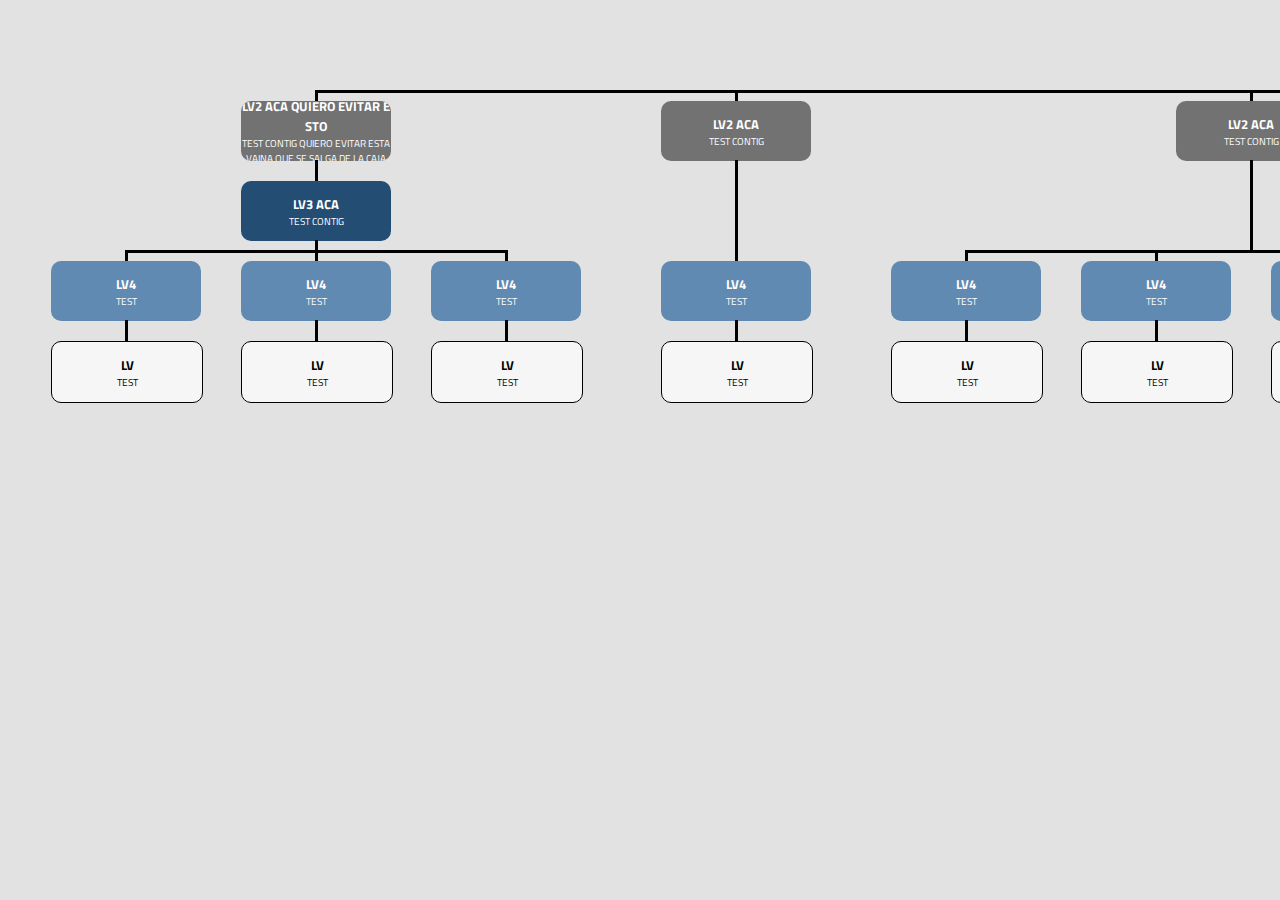
==== commit 4f2777d3: "estructura finalizada" ====
--- a/index.html
+++ b/index.html
@@ -1,3552 +1,1184 @@
 <!DOCTYPE html>
 <html lang="es">
-
-<head>
-  <meta charset="UTF-8" />
-  <meta http-equiv="X-UA-Compatible" content="IE=edge" />
-  <meta name="viewport" content="width=device-width, initial-scale=1.0" />
-  <title>Layout - MVP</title>
-  <link rel="icon" href="./icon.svg" />
-  <link rel="stylesheet" href="./style.css" />
-</head>
-
-<body>
-  <!-- <h1>Esto es una prueba</h1> -->
-
-  <div class="father-org">
-    <div class="org">
-      <!-- Primer columna lv1 -->
-      <li>
-        <a class="rectangle-lv1" href="#">
-          <div>
-            <div>
-              <h4>Danilo</h4>
-              <p>NMI & Quality</p>
-            </div>
+  <head>
+    <meta charset="UTF-8" />
+    <meta http-equiv="X-UA-Compatible" content="IE=edge" />
+    <meta name="viewport" content="width=device-width, initial-scale=1.0" />
+    <title>Layout - MVP</title>
+    <link rel="icon" href="./icon.svg" />
+    <link rel="stylesheet" href="./style.css" />
+  </head>
+
+  <body>
+    <div class="father-org">
+      <div class="org">
+        <!-- Primer columna lv1 -->
+        <div class="lv1">
+          <div class="rectangle-lv1">
+            <a>
+              <h4>DANILO</h4>
+              <p>NMI & QUALITY</p>
+            </a>
           </div>
-        </a>
-        <ul>
+        </div>
+
+        <ul class="container">
           <li>
-
             <ul>
+              <!-- lv2 Primer columna -->
               <li>
-
-                <ul>
-                  <!-- lv2 Primer columna -->
-                  <li>
-                    <span class="space-lv2" href="#"></span>
-                    <ul>
-                      <li>
-                        <a class="rectangle-lv2" href="#">
-                          <div>
-                            <div>
-                              <h4>NMI Sr. Manager</h4>
-                              <p>North America</p>
-                            </div>
-                          </div>
-                        </a>
-                        <!-- lv3 Primera columna -->
-                        <ul>
-                          <li>
-                            <a class="rectangle-lv3" href="#">
-                              <div>
-                                <div>
-                                  <h4>Leonel Hernandez</h4>
-                                  <p>NMI Manager MX</p>
-                                </div>
-                              </div>
-                            </a>
-                            <ul>
-                              <li>
-                                <ul>
-                                  <li>
-                                    <ul>
-                                      <!-- lv4 Primera columna -->
-                                      <li>
-                                        <span class="space-lv2" href="#"></span>
-                                        <ul>
-                                          <li>
-                                            <a class="title-lv4" href="#">
-                                              <p>PROJECTS</p>
-                                            </a>
-                                            <ul>
-                                              <li>
-                                                <a class="rectangle-lv4" href="#">
-                                                  <div>
-                                                    <div>
-                                                      <h4>
-                                                        Jonathan Urueta
-                                                      </h4>
-                                                      <p>PL</p>
-                                                    </div>
-                                                  </div>
-                                                </a>
-                                                <ul>
-                                                  <li>
-                                                    <a class="rectangle-lv4" href="#">
-                                                      <div>
-                                                        <div>
-                                                          <p>Project Leader MX</p>
-                                                        </div>
-                                                      </div>
-                                                    </a>
-                                                    <ul>
-                                                      <li>
-                                                        <a class="rectangle-lv4" href="#">
-                                                          <div>
-                                                            <div>
-                                                              <p>Project Leader MX</p>
-                                                            </div>
-                                                          </div>
-                                                        </a>
-                                                        <ul>
-                                                          <li>
-                                                            <a class="rectangle-lv4" href="#">
-                                                              <div>
-                                                                <div>
-                                                                  <p>Project Leader MX</p>
-                                                                </div>
-                                                              </div>
-                                                            </a>
-                                                            <ul>
-                                                              <li>
-                                                                <a class="rectangle-lv4" href="#">
-                                                                  <div>
-                                                                    <div>
-                                                                      <p>Project Leader MX</p>
-                                                                    </div>
-                                                                  </div>
-                                                                </a>
-                                                                <ul>
-                                                                  <li>
-                                                                    <a class="rectangle-lv4" href="#">
-                                                                      <div>
-                                                                        <div>
-                                                                          <p>Project Leader MX</p>
-                                                                        </div>
-                                                                      </div>
-                                                                    </a>
-                                                                    <ul>
-                                                                      <li>
-                                                                        <a class="rectangle-lv4" href="#">
-                                                                          <div>
-                                                                            <div>
-                                                                              <p>Sr. PDE MX</p>
-                                                                            </div>
-                                                                          </div>
-                                                                        </a>
-                                                                        <ul>
-                                                                          <li>
-                                                                            <a class="rectangle-lv4" href="#">
-                                                                              <div>
-                                                                                <div>
-                                                                                  <p>Sr. PDE MX</p>
-                                                                                </div>
-                                                                              </div>
-                                                                            </a>
-                                                                            <ul class="none">
-                                                                              <li>
-                                                                                <a class="rectangle-lv4" href="#"></a>
-                                                                                <ul>
-                                                                                  <li>
-                                                                                    <a class="rectangle-lv4"
-                                                                                      href="#"></a>
-                                                                                    <ul>
-                                                                                      <li>
-                                                                                        <a class="rectangle-lv4"
-                                                                                          href="#"></a>
-                                                                                        <ul>
-                                                                                          <li>
-                                                                                            <a class="rectangle-lv4"
-                                                                                              href="#"></a>
-                                                                                            <ul>
-                                                                                              <li>
-                                                                                                <a class="rectangle-lv4"
-                                                                                                  href="#"></a>
-                                                                                                <ul class="none">
-                                                                                                  <li>
-                                                                                                    <a class="rectangle-lv4"
-                                                                                                      href="#"></a>
-                                                                                                    <ul class="none">
-                                                                                                      <li>
-                                                                                                        <a class="rectangle-lv4"
-                                                                                                          href="#"></a>
-                                                                                                      </li>
-                                                                                                    </ul>
-                                                                                                  </li>
-                                                                                                </ul>
-                                                                                              </li>
-                                                                                            </ul>
-                                                                                          </li>
-                                                                                        </ul>
-                                                                                      </li>
-                                                                                    </ul>
-                                                                                  </li>
-                                                                                </ul>
-                                                                              </li>
-                                                                            </ul>
-                                                                          </li>
-                                                                        </ul>
-                                                                      </li>
-                                                                    </ul>
-                                                                  </li>
-                                                                </ul>
-                                                              </li>
-                                                            </ul>
-                                                          </li>
-                                                        </ul>
-                                                      </li>
-                                                    </ul>
-                                                  </li>
-                                                </ul>
-                                              </li>
-                                            </ul>
-                                          </li>
-                                        </ul>
-                                      </li>
-                                      <!-- lv4 Segunda columna -->
-                                      <li>
-                                        <span class="space-lv2" href="#"></span>
-                                        <ul>
-                                          <li>
-                                            <a class="title-lv4" href="#">
-                                              <p>NMI METROLOGY</p>
-                                            </a>
-                                            <ul>
-                                              <li>
-                                                <a class="rectangle-lv4" href="#">
-                                                  <div>
-                                                    <div>
-                                                      <h4>Hector Gomez</h4>
-                                                      <p>Metrology</p>
-                                                    </div>
-                                                  </div>
-                                                </a>
-                                                <ul>
-                                                  <li>
-                                                    <a class="rectangle-lv4" href="#">
-                                                      <div>
-                                                        <div>
-                                                          <p>CMM Enginner</p>
-                                                        </div>
-                                                      </div>
-                                                    </a>
-                                                    <ul>
-                                                      <li>
-                                                        <a class="rectangle-lv4" href="#">
-                                                          <div>
-                                                            <div>
-                                                              <p>CMM Enginner</p>
-                                                            </div>
-                                                          </div>
-                                                        </a>
-                                                        <ul>
-                                                          <li>
-                                                            <a class="rectangle-lv4" href="#">
-                                                              <div>
-                                                                <div>
-                                                                  <p>CMM Enginner</p>
-                                                                </div>
-                                                              </div>
-                                                            </a>
-                                                            <ul>
-                                                              <li>
-                                                                <a class="rectangle-lv4" href="#">
-                                                                  <div>
-                                                                    <div>
-                                                                      <p>CMM Enginner</p>
-                                                                    </div>
-                                                                  </div>
-                                                                </a>
-                                                                <ul>
-                                                                  <li>
-                                                                    <a class="rectangle-lv4" href="#">
-                                                                      <div>
-                                                                        <div>
-                                                                          <p>
-                                                                            CMM Enginner
-                                                                          </p>
-                                                                        </div>
-                                                                      </div>
-                                                                    </a>
-                                                                    <ul>
-                                                                      <li>
-                                                                        <a class="rectangle-lv4" href="#">
-                                                                          <div>
-                                                                            <div>
-                                                                              <p>
-                                                                                CMM Enginner
-                                                                              </p>
-                                                                            </div>
-                                                                          </div>
-                                                                        </a>
-                                                                      </li>
-                                                                    </ul>
-                                                                  </li>
-                                                                </ul>
-                                                              </li>
-                                                            </ul>
-                                                          </li>
-                                                        </ul>
-                                                      </li>
-                                                    </ul>
-                                                  </li>
-                                                </ul>
-                                              </li>
-                                            </ul>
-                                          </li>
-                                        </ul>
-                                      </li>
-                                      <!-- lv4 Tercera columna -->
-                                      <li>
-                                        <span class="space-lv2" href="#"></span>
-
-                                        <ul>
-                                          <li>
-                                            <a class="title-lv4" href="#">
-                                              <p>PRODUCT DEVELOPMENT & DESIGN
-                                              </p>
-                                            </a>
-                                            <ul>
-                                              <li>
-                                                <a class="rectangle-lv4" href="#">
-                                                  <div>
-                                                    <div>
-                                                      <h4>Edgar Ramirez</h4>
-                                                      <p>PDE</p>
-                                                    </div>
-                                                  </div>
-                                                </a>
-                                                <ul>
-                                                  <li>
-                                                    <a class="rectangle-lv4" href="#">
-                                                      <div>
-                                                        <div>
-                                                          <h4>Miguel Llaca</h4>
-                                                          <p>PDE</p>
-                                                        </div>
-                                                      </div>
-                                                    </a>
-                                                    <ul>
-                                                      <li>
-                                                        <a class="rectangle-lv4" href="#">
-                                                          <div>
-                                                            <div>
-                                                              <h4>Miguel Pardinas</h4>
-                                                            </div>
-                                                          </div>
-                                                        </a>
-                                                        <ul>
-                                                          <li>
-                                                            <a class="rectangle-lv4" href="#">
-                                                              <div>
-                                                                <div>
-                                                                  <p>PDE MX</p>
-                                                                </div>
-                                                              </div>
-                                                            </a>
-                                                            <ul>
-                                                              <li>
-                                                                <a class="rectangle-lv4" href="#">
-                                                                  <div>
-                                                                    <div>
-                                                                      <p>PDE MX</p>
-                                                                    </div>
-                                                                  </div>
-                                                                </a>
-                                                                <ul>
-                                                                  <li>
-                                                                    <a class="rectangle-lv4" href="#">
-                                                                      <div>
-                                                                        <div>
-                                                                          <p>PDE MX</p>
-                                                                        </div>
-                                                                      </div>
-                                                                    </a>
-                                                                    <ul>
-                                                                      <li>
-                                                                        <a class="rectangle-lv4" href="#">
-                                                                          <div>
-                                                                            <div>
-                                                                              <p>PDE MX</p>
-                                                                            </div>
-                                                                          </div>
-                                                                        </a>
-                                                                        <ul>
-                                                                          <li>
-                                                                            <a class="rectangle-lv4" href="#">
-                                                                              <div>
-                                                                                <div>
-                                                                                  <p>PDE MX</p>
-                                                                                </div>
-                                                                              </div>
-                                                                            </a>
-                                                                            <ul>
-                                                                              <li>
-                                                                                <a class="rectangle-lv4" href="#">
-                                                                                  <div>
-                                                                                    <div>
-                                                                                      <p>
-                                                                                        NMI
-                                                                                        Technician
-                                                                                      </p>
-                                                                                    </div>
-                                                                                  </div>
-                                                                                </a>
-                                                                                <ul>
-                                                                                  <li>
-                                                                                    <a class="rectangle-lv4" href="#">
-                                                                                      <div>
-                                                                                        <div>
-                                                                                          <p>
-                                                                                            NMI
-                                                                                            Technician
-                                                                                          </p>
-                                                                                        </div>
-                                                                                      </div>
-                                                                                    </a>
-                                                                                    <ul>
-                                                                                      <li>
-                                                                                        <a class="rectangle-lv4"
-                                                                                          href="#">
-                                                                                          <div>
-                                                                                            <div>
-                                                                                              <p>
-                                                                                                NMI
-                                                                                                Technician
-                                                                                              </p>
-                                                                                            </div>
-                                                                                          </div>
-                                                                                        </a>
-                                                                                        <ul>
-                                                                                          <li>
-                                                                                            <a class="rectangle-lv4"
-                                                                                              href="#">
-                                                                                              <div>
-                                                                                                <div>
-                                                                                                  <p>
-                                                                                                    NMI
-                                                                                                    Technician
-                                                                                                  </p>
-                                                                                                </div>
-                                                                                              </div>
-                                                                                            </a>
-                                                                                            <ul>
-                                                                                              <li>
-                                                                                                <a class="rectangle-lv4"
-                                                                                                  href="#">
-                                                                                                  <div>
-                                                                                                    <div>
-                                                                                                      <p>
-                                                                                                        NMI
-                                                                                                        Technician
-                                                                                                      </p>
-                                                                                                    </div>
-                                                                                                  </div>
-                                                                                                </a>
-                                                                                                <ul>
-                                                                                                  <li>
-                                                                                                    <a class="rectangle-lv4"
-                                                                                                      href="#">
-                                                                                                      <div>
-                                                                                                        <div>
-                                                                                                          <p>
-                                                                                                            NMI
-                                                                                                            Technician
-                                                                                                          </p>
-                                                                                                        </div>
-                                                                                                      </div>
-                                                                                                    </a>
-                                                                                                    <ul>
-                                                                                                      <li>
-                                                                                                        <a class="rectangle-lv4"
-                                                                                                          href="#">
-                                                                                                          <div>
-                                                                                                            <div>
-                                                                                                              <p>
-                                                                                                                Design
-                                                                                                                Enginer
-                                                                                                              </p>
-                                                                                                            </div>
-                                                                                                          </div>
-                                                                                                        </a>
-                                                                                                      </li>
-                                                                                                    </ul>
-                                                                                                  </li>
-                                                                                                </ul>
-                                                                                              </li>
-                                                                                            </ul>
-                                                                                          </li>
-                                                                                        </ul>
-                                                                                      </li>
-                                                                                    </ul>
-                                                                                  </li>
-                                                                                </ul>
-                                                                              </li>
-                                                                            </ul>
-                                                                          </li>
-                                                                        </ul>
-                                                                      </li>
-                                                                    </ul>
-                                                                  </li>
-                                                                </ul>
-                                                              </li>
-                                                            </ul>
-                                                          </li>
-                                                        </ul>
-                                                      </li>
-                                                    </ul>
-                                                  </li>
-                                                </ul>
-                                              </li>
-                                            </ul>
-                                          </li>
-                                        </ul>
-                                      </li>
-                                    </ul>
-                                  </li>
-                                </ul>
-                              </li>
-                            </ul>
-                          </li>
-                        </ul>
-                      </li>
-                    </ul>
-                  </li>
-
-                  <!-- lv2 Segunda columna -->
-                  <li>
-                    <span class="space-lv2" href="#"></span>
-                    <ul>
-                      <li>
-                        <a class="rectangle-lv2" href="#">
-                          <div>
-                            <div>
-                              <h4>Carolina Montano</h4>
-                              <p>Tesla Unit Manager</p>
-                            </div>
-                          </div>
-                        </a>
-                        <ul>
-                          <li>
-                            <a class="space-lv3" href="#"></a>
-                            <ul>
-                              <li>
-                                <ul>
-                                  <li>
-                                    <ul>
-                                      <li>
-                                        <ul>
-                                          <li>
-                                            <ul>
-                                              <li>
-
-                                                <ul>
-                                                  <!-- lv4 Primera columna -->
-                                                  <li>
-                                                    <a class="title-lv4" href="#">
-                                                      <p>
-                                                        TESLA UNIT
-                                                      </p>
-                                                    </a>
-                                                    <ul>
-                                                      <li>
-                                                        <a class="rectangle-lv4" href="#">
-                                                          <div>
-                                                            <div>
-                                                              <h4>Elizabeth Beteta</h4>
-                                                              <p>Project Leader</p>
-                                                            </div>
-                                                          </div>
-                                                        </a>
-                                                        <ul>
-                                                          <li>
-                                                            <a class="rectangle-lv4" href="#">
-                                                              <div>
-                                                                <div>
-                                                                  <h4>Cristiano Lihares</h4>
-                                                                  <p>Proyect Leader</p>
-                                                                </div>
-                                                              </div>
-                                                            </a>
-                                                            <ul>
-                                                              <li>
-                                                                <a class="rectangle-lv4" href="#">
-                                                                  <div>
-                                                                    <div>
-                                                                      <h4>Leticia Aguilar</h4>
-                                                                      <p>Proyect Leader</p>
-                                                                    </div>
-                                                                  </div>
-                                                                </a>
-                                                                <ul>
-                                                                  <li>
-                                                                    <a class="rectangle-lv4" href="#">
-                                                                      <div>
-                                                                        <div>
-                                                                          <h4>Carlos Rincon</h4>
-                                                                          <p>PDE Trainee</p>
-                                                                        </div>
-                                                                      </div>
-                                                                    </a>
-                                                                    <ul>
-                                                                      <li>
-                                                                        <a class="rectangle-lv4" href="#">
-                                                                          <div>
-                                                                            <div>
-                                                                              <h4>Diego Elizaldealde</h4>
-                                                                              <p>PDE</p>
-                                                                            </div>
-                                                                          </div>
-                                                                        </a>
-                                                                        <ul>
-                                                                          <li>
-                                                                            <a class="rectangle-lv4" href="#">
-                                                                              <div>
-                                                                                <div>
-                                                                                  <h4>Andres Ugaz</h4>
-                                                                                  <p>PDE</p>
-                                                                                </div>
-                                                                              </div>
-                                                                            </a>
-                                                                            <ul>
-                                                                              <li>
-                                                                                <a class="rectangle-lv4" href="#">
-                                                                                  <div>
-                                                                                    <div>
-                                                                                      <h4>
-                                                                                        Lucas
-                                                                                        Machado
-                                                                                      </h4>
-                                                                                      <p>PDE</p>
-                                                                                    </div>
-                                                                                  </div>
-                                                                                </a>
-                                                                                <ul>
-                                                                                  <li>
-                                                                                    <a class="rectangle-lv4" href="#">
-                                                                                      <div>
-                                                                                        <div>
-                                                                                          <h4>
-                                                                                            Francesco
-                                                                                            Toso
-                                                                                          </h4>
-                                                                                          <p>
-                                                                                            Feasibility
-                                                                                            Engineer
-                                                                                          </p>
-                                                                                        </div>
-                                                                                      </div>
-                                                                                    </a>
-                                                                                    <ul>
-                                                                                      <li>
-                                                                                        <a class="rectangle-lv4"
-                                                                                          href="#">
-                                                                                          <div>
-                                                                                            <div>
-                                                                                              <h4>
-                                                                                                Aline
-                                                                                                Silva
-                                                                                              </h4>
-                                                                                              <p>PQE</p>
-                                                                                            </div>
-                                                                                          </div>
-                                                                                        </a>
-                                                                                      </li>
-                                                                                    </ul>
-                                                                                  </li>
-                                                                                </ul>
-                                                                              </li>
-                                                                            </ul>
-                                                                          </li>
-                                                                        </ul>
-                                                                      </li>
-                                                                    </ul>
-                                                                  </li>
-                                                                </ul>
-                                                              </li>
-                                                            </ul>
-                                                          </li>
-                                                        </ul>
-                                                      </li>
-                                                    </ul>
-
-                                                  </li>
-                                                </ul>
-                                              </li>
-                                            </ul>
-                                          </li>
-                                        </ul>
-                                      </li>
-                                    </ul>
-                                  </li>
-                                </ul>
-                              </li>
-                            </ul>
-                          </li>
-                        </ul>
-                      </li>
-                    </ul>
-                  </li>
-
-                  <!-- lv2 Tercera columna -->
-                  <li>
-                    <span class="space-lv2" href="#"></span>
-                    <ul>
-                      <li>
-                        <a class="rectangle-lv2" href="#">
-                          <div>
-                            <div>
-                              <h4>Jamil Andrade</h4>
-                              <p>NMI Perú Manager</p>
-                            </div>
-                          </div>
-                        </a>
-                        <ul>
-                          <li>
-                            <a class="space-lv3" href="#"></a>
-
-                            <ul>
-                              <li>
-
-                                <ul>
-                                  <li>
-                                    <ul>
-                                      <!-- lv4 Primera columna -->
-                                      <li>
-                                        <span class="space-lv2" href="#"></span>
-                                        <ul>
-                                          <li>
-                                            <a class="title-lv4" href="#">
-                                              <p>
-                                                PROJECTS
-                                              </p>
-                                            </a>
-                                            <ul>
-                                              <li>
-                                                <a class="rectangle-lv4" href="#">
-                                                  <div>
-                                                    <div>
-                                                      <h4>Daniel Pantoja</h4>
-                                                      <p>Project Leader</p>
-                                                    </div>
-                                                  </div>
-                                                </a>
-                                                <ul>
-                                                  <li>
-                                                    <a class="rectangle-lv4" href="#">
-                                                      <div>
-                                                        <div>
-                                                          <h4>Gustavo Hernandez</h4>
-                                                          <p>Project Leader</p>
-                                                        </div>
-                                                      </div>
-                                                    </a>
-                                                    <ul>
-                                                      <li>
-                                                        <a class="rectangle-lv4" href="#">
-                                                          <div>
-                                                            <div>
-                                                              <h4>Ricardo Samariego</h4>
-                                                              <p>Project Leader</p>
-                                                            </div>
-                                                          </div>
-                                                        </a>
-                                                        <ul>
-                                                          <li>
-                                                            <a class="rectangle-lv4" href="#">
-                                                              <div>
-                                                                <div>
-                                                                  <p>Project Leader PE</p>
-                                                                </div>
-                                                              </div>
-                                                            </a>
-                                                            <ul>
-                                                              <li>
-                                                                <a class="rectangle-lv4" href="#">
-                                                                  <div>
-                                                                    <div>
-                                                                      <h4>Gino Cabana</h4>
-                                                                      <p>Project Assist</p>
-                                                                    </div>
-                                                                  </div>
-                                                                </a>
-                                                                <ul>
-                                                                  <li>
-                                                                    <a class="rectangle-lv4" href="#">
-                                                                      <p>
-                                                                        <div>
-                                                                          <div>
-                                                                            <h4>Cesar Hinostroza</h4>
-                                                                            <p>AVO PL Trainee</p>
-                                                                          </div>
-                                                                        </div>
-                                                                    </a>
-                                                                    <ul>
-                                                                      <li>
-                                                                        <a class="rectangle-lv4" href="#">
-                                                                          <p>
-                                                                            <div>
-                                                                              <div>
-                                                                                <h4>
-                                                                                  Guilherme
-                                                                                  Rezende
-                                                                                </h4>
-                                                                                <p>PL</p>
-                                                                              </div>
-                                                                            </div>
-                                                                          </p>
-                                                                        </a>
-                                                                      </li>
-                                                                    </ul>
-                                                                  </li>
-                                                                </ul>
-                                                              </li>
-                                                            </ul>
-                                                          </li>
-                                                        </ul>
-                                                      </li>
-                                                    </ul>
-                                                  </li>
-                                                </ul>
-                                              </li>
-                                            </ul>
-                                          </li>
-                                        </ul>
-                                      </li>
-                                      <!-- lv4 Segunda columna -->
-                                      <li>
-                                        <span class="space-lv2" href="#"></span>
-                                        <ul>
-                                          <li>
-                                            <a class="title-lv4" href="#">
-                                              <p>NMI METROLOGY</p>
-                                            </a>
-                                            <ul>
-                                              <li>
-                                                <a class="rectangle-lv4" href="#">
-                                                  <div>
-                                                    <div>
-                                                      <h4>Gustavo Santos</h4>
-                                                      <p>Metrology Leader</p>
-                                                    </div>
-                                                  </div>
-                                                </a>
-                                                <ul>
-                                                  <li>
-                                                    <a class="rectangle-lv4" href="#">
-                                                      <div>
-                                                        <div>
-                                                          <h4>Ariadna Esquivel</h4>
-                                                          <p>Metrology Expert</p>
-                                                        </div>
-                                                      </div>
-                                                    </a>
-                                                    <ul>
-                                                      <li>
-                                                        <a class="rectangle-lv4" href="#">
-                                                          <div>
-                                                            <div>
-                                                              <h4>Michael Rojas</h4>
-                                                              <p>Metrology Technician</p>
-                                                            </div>
-                                                          </div>
-                                                        </a>
-                                                      </li>
-                                                    </ul>
-                                                  </li>
-                                                </ul>
-                                              </li>
-                                            </ul>
-                                          </li>
-                                        </ul>
-                                      </li>
-                                      <!-- lv4 Tercera columna -->
-                                      <li>
-                                        <span class="space-lv2" href="#"></span>
-                                        <ul>
-                                          <li>
-                                            <a class="title-lv4" href="#">
-                                              <p>PRODUCT DEVELOPMENT & DESIGN</p>
-                                            </a>
-                                            <ul>
-                                              <li>
-                                                <a class="rectangle-lv4" href="#">
-                                                  <div>
-                                                    <div>
-                                                      <h4>Edgar Ramirez</h4>
-                                                      <p>PDE</p>
-                                                    </div>
-                                                  </div>
-                                                </a>
-                                                <ul>
-                                                  <li>
-                                                    <a class="rectangle-lv4" href="#">
-                                                      <div>
-                                                        <div>
-                                                          <h4>Alexander Casagrande</h4>
-                                                          <p>PDE</p>
-                                                        </div>
-                                                      </div>
-                                                    </a>
-                                                    <ul>
-                                                      <li>
-                                                        <a class="rectangle-lv4" href="#">
-                                                          <div>
-                                                            <div>
-                                                              <h4>Jorge Barco</h4>
-                                                              <p>PDE</p>
-                                                            </div>
-                                                          </div>
-                                                        </a>
-                                                        <ul>
-                                                          <li>
-                                                            <a class="rectangle-lv4" href="#">
-                                                              <div>
-                                                                <div>
-                                                                  <h4>Carlos Patiño</h4>
-                                                                  <p>Desing Technician</p>
-                                                                </div>
-                                                              </div>
-                                                            </a>
-                                                            <ul>
-                                                              <li>
-                                                                <a class="rectangle-lv4" href="#">
-                                                                  <div>
-                                                                    <div>
-                                                                      <h4>Jorge Ramirez</h4>
-                                                                      <p>DPE Trainee</p>
-                                                                    </div>
-                                                                  </div>
-
-                                                                </a>
-                                                                <ul>
-                                                                  <li>
-                                                                    <a class="rectangle-lv4" href="#">
-                                                                      <div>
-                                                                        <div>
-                                                                          <h4>Vivian Zamalica</h4>
-                                                                          <p>Projects Trainee</p>
-                                                                        </div>
-                                                                      </div>
-                                                                    </a>
-                                                                    <ul>
-                                                                      <li>
-                                                                        <a class="rectangle-lv4" href="#">
-                                                                          <div>
-                                                                            <div>
-                                                                              <h4>Gonzalo Rivera</h4>
-                                                                              <p>
-                                                                                Proyects
-                                                                                Trainee
-                                                                              </p>
-                                                                            </div>
-                                                                          </div>
-                                                                        </a>
-                                                                      </li>
-                                                                    </ul>
-                                                                  </li>
-                                                                </ul>
-                                                              </li>
-                                                            </ul>
-                                                          </li>
-                                                        </ul>
-                                                      </li>
-                                                    </ul>
-                                                  </li>
-                                                </ul>
-                                              </li>
-                                            </ul>
-                                          </li>
-                                        </ul>
-                                      </li>
-                                      <!-- lv4 Cuarta columna -->
-                                      <li>
-                                        <span class="space-lv2" href="#"></span>
-                                        <ul>
-                                          <li>
-                                            <a class="title-lv4" href="#">
-                                              <p>PROJECTS QUALITY</p>
-                                            </a>
-                                            <ul>
-                                              <li>
-                                                <a class="rectangle-lv4" href="#">
-                                                  <div>
-                                                    <div>
-                                                      <h4>Karla Honorio</h4>
-                                                      <p>PQE Trainee</p>
-                                                    </div>
-                                                  </div>
-                                                </a>
-                                                <ul>
-                                                  <li>
-                                                    <a class="rectangle-lv4" href="#">
-                                                      <div>
-                                                        <div>
-                                                          <h4>Luisa Metiker</h4>
-                                                          <p>QE</p>
-                                                        </div>
-                                                      </div>
-
-                                                    </a>
-                                                    <ul>
-                                                      <li>
-                                                        <a class="rectangle-lv4" href="#">
-                                                          <div>
-                                                            <div>
-                                                              <h4>Madalena Barboza</h4>
-                                                              <p>PQE</p>
-                                                            </div>
-                                                          </div>
-                                                        </a>
-                                                        <ul>
-                                                          <li>
-                                                            <a class="rectangle-lv4" href="#">
-                                                              <div>
-                                                                <div>
-                                                                  <h4>Diego Portugal</h4>
-                                                                  <p>PQE</p>
-                                                                </div>
-                                                              </div>
-                                                            </a>
-                                                          </li>
-                                                        </ul>
-                                                      </li>
-                                                    </ul>
-                                                  </li>
-                                                </ul>
-                                              </li>
-                                            </ul>
-                                          </li>
-                                        </ul>
-                                      </li>
-                                    </ul>
-                                  </li>
-                                </ul>
-
-                              </li>
-                            </ul>
-                          </li>
-                        </ul>
-                      </li>
-                    </ul>
-                  </li>
-
-                  <!-- lv2 Cuarta columna -->
-                  <li>
-                    <span class="space-lv2" href="#"></span>
-                    <ul>
-                      <li>
-                        <a class="rectangle-lv2" href="#">
-                          <div>
-                            <div>
-                              <h4>Ahmad Foda</h4>
-                              <p>NMI Sr.Manager</p>
-                            </div>
-                          </div>
-                        </a>
-                        <ul>
-                          <!-- lv3 Primera columna -->
-                          <li>
-                            <a class="space-lv3" href="#"></a>
-                            <ul>
-                              <li>
-                                <ul>
-                                  <li>
-                                    <ul>
-                                      <!-- lv4 Primera columna -->
-                                      <li>
-                                        <ul>
-
-                                          <li>
-                                            <a class="title-lv4" href="#">
-                                              <p>
-                                                PROJECTS
-                                              </p>
-                                            </a>
-                                            <ul>
-                                              <li>
-                                                <a class="rectangle-lv4" href="#">
-                                                  <div>
-                                                    <div>
-                                                      <h4>Giovanni Persechini</h4>
-                                                      <p>Project Leader</p>
-                                                    </div>
-                                                  </div>
-                                                </a>
-                                                <ul>
-                                                  <li>
-                                                    <a class="rectangle-lv4" href="#">
-                                                      <div>
-                                                        <div>
-                                                          <h4>Renato Gazzolo</h4>
-                                                          <p>Proyect Leader</p>
-                                                        </div>
-                                                      </div>
-
-                                                    </a>
-                                                    <ul>
-                                                      <li>
-                                                        <a class="rectangle-lv4" href="#">
-                                                          <div>
-                                                            <div>
-                                                              <h4>Ege Ucer</h4>
-                                                              <p>PE</p>
-                                                            </div>
-                                                          </div>
-                                                        </a>
-                                                        <ul>
-                                                          <li>
-                                                            <a class="rectangle-lv4" href="#">
-                                                              <div>
-                                                                <div>
-                                                                  <h4>Ege Ucer</h4>
-                                                                  <p>Project Engineer</p>
-                                                                </div>
-                                                              </div>
-
-                                                            </a>
-                                                            <ul>
-                                                              <li>
-                                                                <a class="rectangle-lv4" href="#">
-                                                                  <div>
-                                                                    <div>
-                                                                      <h4>Pilar Baruque</h4>
-                                                                      <p>Proyect Leader</p>
-                                                                    </div>
-                                                                  </div>
-
-                                                                </a>
-                                                                <ul>
-                                                                  <li>
-                                                                    <a class="rectangle-lv4" href="#">
-                                                                      <div>
-                                                                        <div>
-                                                                          <h4>Liviu Puticiu</h4>
-                                                                          <p>Proyect Leader</p>
-                                                                        </div>
-                                                                      </div>
-                                                                    </a>
-                                                                    <ul>
-                                                                      <li>
-                                                                        <a class="rectangle-lv4" href="#">
-                                                                          <div>
-                                                                            <div>
-                                                                              <h4>TBH</h4>
-                                                                              <p>PL</p>
-                                                                            </div>
-                                                                          </div>
-
-                                                                        </a>
-                                                                      </li>
-                                                                    </ul>
-                                                                  </li>
-                                                                </ul>
-                                                              </li>
-                                                            </ul>
-                                                          </li>
-                                                        </ul>
-                                                      </li>
-                                                    </ul>
-                                                  </li>
-                                                </ul>
-                                              </li>
-                                            </ul>
-                                          </li>
-
-                                        </ul>
-                                      </li>
-                                    </ul>
-                                  </li>
-                                </ul>
-                              </li>
-                            </ul>
-                          </li>
-                          <!-- lv3 Segunda columna -->
-                          <li>
-                            <a class="space-lv3" href="#"></a>
-                            <ul>
-                              <li>
-                                <ul>
-                                  <li>
-
-                                    <ul>
-                                      <li>
-                                        <ul>
-
-                                          <!-- lv4 Primera columna -->
-                                          <li>
-                                            <a class="title-lv4" href="#">
-                                              <p>NMI METROLOGY</p>
-                                            </a>
-                                            <ul>
-                                              <li>
-                                                <a class="rectangle-lv4" href="#">
-                                                  <div>
-                                                    <div>
-                                                      <h4>Ahmed Darrazi</h4>
-                                                      <p>Met. Engineer BR01</p>
-                                                    </div>
-                                                  </div>
-                                                </a>
-                                                <ul>
-                                                  <li>
-                                                    <a class="rectangle-lv4" href="#">
-                                                      <div>
-                                                        <div>
-                                                          <h4>Patrick Amieye</h4>
-                                                          <p>Met. Engineer BR02</p>
-                                                        </div>
-                                                      </div>
-                                                    </a>
-                                                    <ul>
-                                                      <li>
-                                                        <a class="rectangle-lv4" href="#">
-                                                          <div>
-                                                            <div>
-                                                              <h4>Abdelsamed Ben</h4>
-                                                              <p>Met. Techiden</p>
-                                                            </div>
-                                                          </div>
-                                                        </a>
-                                                      </li>
-                                                    </ul>
-                                                  </li>
-                                                </ul>
-                                              </li>
-                                            </ul>
-                                          </li>
-                                        </ul>
-
-                                      </li>
-                                    </ul>
-                                  </li>
-                                </ul>
-                              </li>
-                            </ul>
-                          </li>
-                          <!-- lv3 Tercero columna -->
-                          <li>
-                            <a class="space-lv3" href="#"></a>
-                            <ul>
-                              <li>
-                                <ul>
-                                  <li>
-
-                                    <ul>
-                                      <li>
-                                        <ul>
-                                          <!-- lv4 Primera columna -->
-                                          <li>
-                                            <a class="title-lv4" href="#">
-                                              <p>PRODUCT DEVELPMENT & DESIGN</p>
-                                            </a>
-                                            <ul>
-                                              <li>
-                                                <a class="rectangle-lv4" href="#">
-                                                  <div>
-                                                    <div>
-                                                      <h4>Andrei Boaca</h4>
-                                                      <p>PDE</p>
-                                                    </div>
-                                                  </div>
-                                                </a>
-                                                <ul>
-                                                  <li>
-                                                    <a class="rectangle-lv4" href="#">
-                                                      <div>
-                                                        <div>
-                                                          <h4>Valeriano Domenech</h4>
-                                                          <p>PDE</p>
-                                                        </div>
-                                                      </div>
-                                                    </a>
-                                                    <ul>
-                                                      <li>
-                                                        <a class="rectangle-lv4" href="#">
-                                                          <div>
-                                                            <div>
-                                                              <h4>Umur Demir</h4>
-                                                              <p>PDE</p>
-                                                            </div>
-                                                          </div>
-                                                        </a>
-                                                        <ul>
-                                                          <li>
-                                                            <a class="rectangle-lv4" href="#">
-                                                              <div>
-                                                                <div>
-                                                                  <h4>Ovidia Bizinic</h4>
-                                                                  <p>PDE/DEX</p>
-                                                                </div>
-                                                              </div>
-                                                            </a>
-                                                            <ul>
-                                                              <li>
-                                                                <a class="rectangle-lv4" href="#">
-                                                                  <div>
-                                                                    <div>
-                                                                      <h4>Amola Vora</h4>
-                                                                      <p>PDE</p>
-                                                                    </div>
-                                                                  </div>
-                                                                </a>
-                                                                <ul>
-                                                                  <li>
-                                                                    <a class="rectangle-lv4" href="#">
-                                                                      <div>
-                                                                        <div>
-                                                                          <h4>Kazeu Victoria</h4>
-                                                                          <p>
-                                                                            Design Engineer
-                                                                          </p>
-                                                                        </div>
-                                                                      </div>
-                                                                    </a>
-                                                                    <ul>
-                                                                      <li>
-                                                                        <a class="rectangle-lv4" href="#">
-                                                                          <div>
-                                                                            <div>
-                                                                              <h4>Rafael Aguilera</h4>
-                                                                              <p>DEX</p>
-                                                                            </div>
-                                                                          </div>
-                                                                        </a>
-                                                                        <ul>
-                                                                          <li>
-                                                                            <a class="rectangle-lv4" href="#">
-                                                                              <div>
-                                                                                <div>
-                                                                                  <h4>
-                                                                                    Ruben
-                                                                                    Roldan
-                                                                                  </h4>
-                                                                                  <p>
-                                                                                    PDE
-                                                                                  </p>
-                                                                                </div>
-                                                                              </div>
-                                                                            </a>
-                                                                            <ul>
-                                                                              <li>
-                                                                                <a class="rectangle-lv4" href="#">
-                                                                                  <div>
-                                                                                    <div>
-                                                                                      <h4>
-                                                                                        Winona
-                                                                                        Yu
-                                                                                      </h4>
-                                                                                      <p>
-                                                                                        PDE
-                                                                                      </p>
-                                                                                    </div>
-                                                                                  </div>
-                                                                                </a>
-                                                                                <ul>
-                                                                                  <li>
-                                                                                    <a class="rectangle-lv4" href="#">
-                                                                                      <div>
-                                                                                        <div>
-                                                                                          <h4>
-                                                                                            Chiranth
-                                                                                            Gopal
-                                                                                          </h4>
-                                                                                          <p>
-                                                                                            PDE
-                                                                                          </p>
-                                                                                        </div>
-                                                                                      </div>
-                                                                                    </a>
-                                                                                    <ul>
-                                                                                      <li>
-                                                                                        <a class="rectangle-lv4"
-                                                                                          href="#">
-                                                                                          <div>
-                                                                                            <div>
-                                                                                              <h4>
-                                                                                                Mohammed
-                                                                                                Qukaussou
-                                                                                              </h4>
-                                                                                              <p>
-                                                                                                PMO
-                                                                                              </p>
-                                                                                            </div>
-                                                                                          </div>
-                                                                                        </a>
-                                                                                        <ul>
-                                                                                          <li>
-                                                                                            <a class="rectangle-lv4"
-                                                                                              href="#">
-                                                                                              <div>
-                                                                                                <div>
-                                                                                                  <h4>
-                                                                                                    Alexandra
-                                                                                                    Mihai
-                                                                                                  </h4>
-                                                                                                  <p>
-                                                                                                    NMI
-                                                                                                    Technician
-                                                                                                    Jr.
-                                                                                                  </p>
-                                                                                                </div>
-                                                                                              </div>
-                                                                                            </a>
-                                                                                            <ul>
-                                                                                              <li>
-                                                                                                <a class="rectangle-lv4"
-                                                                                                  href="#">
-                                                                                                  <div>
-                                                                                                    <div>
-                                                                                                      <h4>
-                                                                                                        Marco
-                                                                                                        Behali
-                                                                                                      </h4>
-                                                                                                      <p>
-                                                                                                        NMI
-                                                                                                        Tech
-                                                                                                      </p>
-                                                                                                    </div>
-                                                                                                  </div>
-                                                                                                </a>
-                                                                                                <ul>
-                                                                                                  <li>
-                                                                                                    <a class="rectangle-lv4"
-                                                                                                      href="#">
-                                                                                                      <div>
-                                                                                                        <div>
-                                                                                                          <h4>
-                                                                                                            Roxana
-                                                                                                            Trandar
-                                                                                                          </h4>
-                                                                                                          <p>
-                                                                                                            NMI
-                                                                                                            Tech
-                                                                                                          </p>
-                                                                                                        </div>
-                                                                                                      </div>
-                                                                                                    </a>
-                                                                                                  </li>
-                                                                                                </ul>
-                                                                                              </li>
-                                                                                            </ul>
-                                                                                          </li>
-                                                                                        </ul>
-                                                                                      </li>
-                                                                                    </ul>
-                                                                                  </li>
-                                                                                </ul>
-                                                                              </li>
-                                                                            </ul>
-                                                                          </li>
-                                                                        </ul>
-                                                                      </li>
-                                                                    </ul>
-                                                                  </li>
-                                                                </ul>
-                                                              </li>
-                                                            </ul>
-                                                          </li>
-                                                        </ul>
-                                                      </li>
-                                                    </ul>
-                                                  </li>
-                                                </ul>
-                                              </li>
-                                            </ul>
-                                          </li>
-                                        </ul>
-
-                                      </li>
-                                    </ul>
-                                  </li>
-                                </ul>
-                              </li>
-                            </ul>
-                          </li>
-                          <!-- lv3 Cuarto columna -->
-                          <li>
-                            <span class="space-lv2" href="#"></span>
-                            <a class="rectangle-lv3" href="#">
-                              <div>
-                                <div>
-                                  <h4>Technical Design</h4>
-                                  <p>Center Leader</p>
-                                </div>
-                              </div>
-                            </a>
-                            <ul>
-                              <li>
-                                <ul>
-                                  <li>
-                                    <ul>
-                                      <!-- Primera columna lv4 -->
-                                      <li>
-                                        <ul>
-                                          <li>
-                                            <a class="title-lv4" href="#">
-                                              <p>TECHNICAL DESIGN CENTER</p>
-                                            </a>
-                                            <ul>
-                                              <li>
-                                                <a class="rectangle-lv4" href="#">
-                                                  <div>
-                                                    <div>
-                                                      <h4>Reda Kontra</h4>
-                                                      <p>PDE/DEX</p>
-                                                    </div>
-                                                  </div>
-                                                </a>
-                                                <ul>
-                                                  <li>
-                                                    <a class="rectangle-lv4" href="#">
-                                                      <div>
-                                                        <div>
-                                                          <h4>Michelle Pandolfo</h4>
-                                                          <p>DEX</p>
-                                                        </div>
-                                                      </div>
-                                                    </a>
-                                                    <ul>
-                                                      <li>
-                                                        <a class="rectangle-lv4" href="#">
-                                                          <div>
-                                                            <div>
-                                                              <h4>Scott Behling</h4>
-                                                              <p>Design Engineer</p>
-                                                            </div>
-                                                          </div>
-                                                        </a>
-                                                        <ul>
-                                                          <li>
-                                                            <a class="rectangle-lv4" href="#">
-                                                              <div>
-                                                                <div>
-                                                                  <h4>Thiru Domakonda</h4>
-                                                                  <p>DEX NA</p>
-                                                                </div>
-                                                              </div>
-                                                            </a>
-                                                            <ul>
-                                                              <li>
-                                                                <a class="rectangle-lv4" href="#">
-                                                                  <div>
-                                                                    <div>
-                                                                      <h4>Tholga Murugesan</h4>
-                                                                      <p>DEX</p>
-                                                                    </div>
-                                                                  </div>
-                                                                </a>
-                                                                <ul>
-                                                                  <li>
-                                                                    <a class="rectangle-lv4" href="#">
-                                                                      <div>
-                                                                        <div>
-                                                                          <p>Design Enginner</p>
-                                                                        </div>
-                                                                      </div>
-                                                                    </a>
-                                                                    <ul>
-                                                                      <li>
-                                                                        <a class="rectangle-lv4" href="#">
-                                                                          <div>
-                                                                            <div>
-                                                                              <p>
-                                                                                Design
-                                                                                Enginner
-                                                                              </p>
-                                                                            </div>
-                                                                          </div>
-                                                                        </a>
-                                                                        <ul>
-                                                                          <li>
-                                                                            <a class="rectangle-lv4" href="#">
-                                                                              <div>
-                                                                                <div>
-                                                                                  <p>
-                                                                                    Design
-                                                                                    Enginner
-                                                                                  </p>
-                                                                                </div>
-                                                                              </div>
-                                                                            </a>
-                                                                            <ul>
-                                                                              <li>
-                                                                                <a class="rectangle-lv4" href="#">
-                                                                                  <div>
-                                                                                    <div>
-                                                                                      <p>
-                                                                                        Design
-                                                                                        Enginner
-                                                                                      </p>
-                                                                                    </div>
-                                                                                  </div>
-                                                                                </a>
-                                                                              </li>
-                                                                            </ul>
-                                                                          </li>
-                                                                        </ul>
-                                                                      </li>
-                                                                    </ul>
-                                                                  </li>
-                                                                </ul>
-                                                              </li>
-                                                            </ul>
-                                                          </li>
-                                                        </ul>
-                                                      </li>
-                                                    </ul>
-                                                  </li>
-                                                </ul>
-                                              </li>
-                                            </ul>
-                                          </li>
-                                        </ul>
-                                      </li>
-                                    </ul>
-                                  </li>
-                                </ul>
-                              </li>
-                            </ul>
-                          </li>
-                          <!-- lv3 Quinto columna -->
-                          <li>
-                            <span class="space-lv2" href="#"></span>
-
-                            <a class="rectangle-lv3" href="#">
-                              <div>
-                                <div>
-                                  <h4>Fernando Garcia</h4>
-                                  <p>Feasibility Leader</p>
-                                </div>
-                              </div>
-                            </a>
-                            <ul>
-                              <li>
-                                <ul>
-                                  <li>
-                                    <ul>
-                                      <li>
-                                        <ul>
-                                          <!-- lv4 Primera columna -->
-                                          <li>
-                                            <a class="title-lv4" href="#">
-                                              <p>FEASIBILITY</p>
-                                            </a>
-                                            <ul>
-                                              <li>
-                                                <a class="rectangle-lv4" href="#">
-                                                  <div>
-                                                    <div>
-                                                      <h4>Haydee Ciqueñas</h4>
-                                                      <p>Feasibility Engineer</p>
-                                                    </div>
-                                                  </div>
-                                                </a>
-                                                <ul>
-                                                  <li>
-                                                    <a class="rectangle-lv4" href="#">
-                                                      <div>
-                                                        <div>
-                                                          <h4>Edson Carhuas</h4>
-                                                          <p>Shape Analysis</p>
-                                                        </div>
-                                                      </div>
-                                                    </a>
-                                                    <ul>
-                                                      <li>
-                                                        <a class="rectangle-lv4" href="#">
-                                                          <div>
-                                                            <div>
-                                                              <h4>Henry Mariano</h4>
-                                                              <p>Shape Analysis</p>
-                                                            </div>
-                                                          </div>
-                                                        </a>
-                                                        <ul>
-                                                          <li>
-                                                            <a class="rectangle-lv4" href="#">
-                                                              <div>
-                                                                <div>
-                                                                  <h4>Winona Yu</h4>
-                                                                  <p>PDE China</p>
-                                                                </div>
-                                                              </div>
-                                                            </a>
-                                                            <ul>
-                                                              <li>
-                                                                <a class="rectangle-lv4" href="#">
-                                                                  <div>
-                                                                    <div>
-                                                                      <h4>Alejandro Del Cerro</h4>
-                                                                      <p>Feasibility Engineer</p>
-                                                                    </div>
-                                                                  </div>
-                                                                </a>
-                                                                <ul>
-                                                                  <li>
-                                                                    <a class="rectangle-lv4" href="#">
-                                                                      <div>
-                                                                        <div>
-                                                                          <h4>Feasibility Engineer</h4>
-                                                                          <p>EU</p>
-                                                                        </div>
-                                                                      </div>
-                                                                    </a>
-                                                                  </li>
-                                                                </ul>
-                                                              </li>
-                                                            </ul>
-                                                          </li>
-                                                        </ul>
-                                                      </li>
-                                                    </ul>
-                                                  </li>
-                                                </ul>
-                                              </li>
-                                            </ul>
-                                          </li>
-                                        </ul>
-                                      </li>
-                                    </ul>
-                                  </li>
-                                </ul>
-                              </li>
-                            </ul>
-
-                          </li>
-                          <!-- lv3 Quinta columna -->
-                          <li>
-                            <span class="space-lv2" href="#"></span>
-
-                            <a class="rectangle-lv3" href="#">
-                              <div>
-                                <div>
-                                  <h4>Mario Stroffolino</h4>
-                                  <p>Tooling Center Manager</p>
-                                </div>
-                              </div>
-                            </a>
-                            <ul>
-                              <li>
-                                <ul>
-                                  <li>
-                                    <ul>
-                                      <li>
-                                        <ul>
-                                          <!-- Primera columna lv4 -->
-                                          <li>
-
-                                            <a class="title-lv4" href="#">
-                                              <p>TOOLING COMPETENCE CENTER</p>
-                                            </a>
-                                            <ul>
-                                              <li>
-                                                <a class="rectangle-lv4" href="#">
-                                                  <div>
-                                                    <div>
-                                                      <h4>Daniel Berlofe</h4>
-                                                      <p>Tooling Cordinator</p>
-                                                    </div>
-                                                  </div>
-                                                </a>
-                                                <ul>
-                                                  <li>
-                                                    <a class="rectangle-lv4" href="#">
-                                                      <div>
-                                                        <div>
-                                                          <h4>Euclides Matin</h4>
-                                                          <p>Tooling Design</p>
-                                                        </div>
-                                                      </div>
-                                                    </a>
-                                                    <ul>
-                                                      <li>
-                                                        <a class="rectangle-lv4" href="#">
-                                                          <div>
-                                                            <div>
-                                                              <h4>Tooling Sr.</h4>
-                                                              <p>Technician</p>
-                                                            </div>
-                                                          </div>
-                                                        </a>
-                                                        <ul>
-                                                          <li>
-                                                            <a class="rectangle-lv4" href="#">
-                                                              <div>
-                                                                <div>
-                                                                  <p>Tooling Technician</p>
-                                                                </div>
-                                                              </div>
-                                                            </a>
-                                                            <ul>
-                                                              <li>
-                                                                <a class="rectangle-lv4" href="#">
-                                                                  <div>
-                                                                    <div>
-                                                                      <h4>Renato Pedone</h4>
-                                                                      <p>Tooling Coordinator</p>
-                                                                    </div>
-                                                                  </div>
-                                                                </a>
-                                                                <ul>
-                                                                  <li>
-                                                                    <a class="rectangle-lv4" href="#">
-                                                                      <div>
-                                                                        <div>
-                                                                          <h4>Daniel Cunato</h4>
-                                                                          <p>Tooling Design</p>
-                                                                        </div>
-                                                                      </div>
-                                                                    </a>
-                                                                    <ul>
-                                                                      <li>
-                                                                        <a class="rectangle-lv4" href="#">
-                                                                          <div>
-                                                                            <div>
-                                                                              <h4>Chetan Venkatesh</h4>
-                                                                              <p>
-                                                                                Tooling Sr. Technician
-                                                                              </p>
-                                                                            </div>
-                                                                          </div>
-                                                                        </a>
-                                                                        <ul>
-                                                                          <li>
-                                                                            <a class="rectangle-lv4" href="#">
-                                                                              <div>
-                                                                                <div>
-                                                                                  <p>
-                                                                                    Tooling
-                                                                                    Technician
-                                                                                  </p>
-                                                                                </div>
-                                                                              </div>
-                                                                            </a>
-                                                                            <ul>
-                                                                              <li>
-                                                                                <a class="rectangle-lv4" href="#">
-                                                                                  <div>
-                                                                                    <div>
-                                                                                      <h4>Jan Bruneel</h4>
-                                                                                      <p>
-                                                                                        Tooling Design
-                                                                                      </p>
-                                                                                    </div>
-                                                                                  </div>
-                                                                                </a>
-                                                                              </li>
-                                                                            </ul>
-                                                                          </li>
-                                                                        </ul>
-                                                                      </li>
-                                                                    </ul>
-                                                                  </li>
-                                                                </ul>
-                                                              </li>
-                                                            </ul>
-                                                          </li>
-                                                        </ul>
-                                                      </li>
-                                                    </ul>
-                                                  </li>
-                                                </ul>
-                                              </li>
-                                            </ul>
-                                          </li>
-                                        </ul>
-                                      </li>
-                                    </ul>
-                                  </li>
-                                </ul>
-                              </li>
-                            </ul>
-
-
-                          </li>
-                        </ul>
-                      </li>
-                    </ul>
-                  </li>
-
-                  <!-- lv2 Quinta columna -->
-                  <li>
-                    <span class="space-lv2" href="#"></span>
-                    <ul>
-                      <li>
-                        <a class="rectangle-lv2" href="#">
-                          <div>
-                            <div>
-                              <h4>Thiago Souza</h4>
-                              <p>NMI Sr. Manager</p>
-                            </div>
-                          </div>
-                        </a>
-                        <ul>
-                          <!-- lv3 Primera columna -->
-
-                          <li>
-                            <span class="space-lv2" href="#"></span>
-                            <a class="rectangle-lv3" href="#">
-                              <div>
-                                <div>
-                                  <h4>Veronica Moreno</h4>
-                                  <p>Corp Lab Manager</p>
-                                </div>
-                              </div>
-                            </a>
-                            <ul>
-                              <!-- lv4 Primera columna -->
-                              <li>
-                                <span class="space-lv2" href="#"></span>
-
-
-
-                                <ul>
-                                  <li>
-                                    <a class="title-lv4" href="#">
-                                      <p>CORPORATE LABORATORY PE</p>
-                                    </a>
-                                    <ul>
-                                      <li>
-                                        <a class="rectangle-lv4" href="#">
-
-                                          <div>
-                                            <div>
-                                              <h4>Andrea Gomez</h4>
-                                              <p>Lab Leader</p>
-                                            </div>
-                                          </div>
-
-                                        </a>
-                                        <ul>
-                                          <li>
-                                            <a class="rectangle-lv4" href="#">
-                                              <div>
-                                                <div>
-                                                  <p>Holmer Moreno br VDE</p>
-                                                </div>
-                                              </div>
-                                            </a>
-                                            <ul>
-                                              <li>
-                                                <a class="rectangle-lv4" href="#">
-                                                  <div>
-                                                    <div>
-                                                      <h4>Luis Justo</h4>
-                                                      <p>VDE</p>
-                                                    </div>
-                                                  </div>
-                                                </a>
-                                                <ul>
-                                                  <li>
-                                                    <a class="rectangle-lv4" href="#">
-                                                      <div>
-                                                        <div>
-                                                          <h4>Gianmarco Simon</h4>
-                                                          <p>VDE</p>
-                                                        </div>
-                                                      </div>
-                                                    </a>
-                                                    <ul>
-                                                      <li>
-                                                        <a class="rectangle-lv4" href="#">
-                                                          <div>
-                                                            <div>
-                                                              <h4>Ricardo Cruzado</h4>
-                                                              <p>VDE</p>
-                                                            </div>
-                                                          </div>
-                                                        </a>
-                                                        <ul>
-                                                          <li>
-                                                            <a class="rectangle-lv4" href="#">
-                                                              <div>
-                                                                <div>
-                                                                  <h4>Hector Acuña</h4>
-                                                                  <p>Lab Engineer</p>
-                                                                </div>
-                                                              </div>
-                                                            </a>
-                                                            <ul>
-                                                              <li>
-                                                                <a class="rectangle-lv4" href="#">
-                                                                  <div>
-                                                                    <div>
-                                                                      <h4>Jourdan Vasquez</h4>
-                                                                      <p>Lab Trainee</p>
-                                                                    </div>
-                                                                  </div>
-                                                                </a>
-                                                                <ul>
-                                                                  <li>
-                                                                    <a class="rectangle-lv4" href="#">
-                                                                      <div>
-                                                                        <div>
-                                                                          <h4>Gabriela Fuentes</h4>
-                                                                          <p>Lab Trainee</p>
-                                                                        </div>
-                                                                      </div>
-                                                                    </a>
-                                                                    <ul>
-                                                                      <li>
-                                                                        <a class="rectangle-lv4" href="#">
-                                                                          <div>
-                                                                            <div>
-                                                                              <p>Lab Engineer</p>
-                                                                            </div>
-                                                                          </div>
-                                                                        </a>
-                                                                        <ul>
-                                                                          <li>
-                                                                            <a class="rectangle-lv4" href="#">
-                                                                              <div>
-                                                                                <div>
-                                                                                  <h4>Sara Navarro</h4>
-                                                                                  <p>Lab Trainee</p>
-                                                                                </div>
-                                                                              </div>
-                                                                            </a>
-                                                                            <ul>
-                                                                              <li>
-                                                                                <a class="rectangle-lv4" href="#">
-                                                                                  <div>
-                                                                                    <div>
-                                                                                      <h4>Alex Zapata</h4>
-                                                                                      <p>Lab Technician</p>
-                                                                                    </div>
-                                                                                  </div>
-                                                                                </a>
-                                                                                <ul>
-                                                                                  <li>
-                                                                                    <a class="rectangle-lv4" href="#">
-                                                                                      <div>
-                                                                                        <div>
-                                                                                          <h4>
-                                                                                            Alexandra
-                                                                                            Leon
-                                                                                          </h4>
-                                                                                          <p>Lab Technician</p>
-                                                                                        </div>
-                                                                                      </div>
-                                                                                    </a>
-                                                                                    <ul>
-                                                                                      <li>
-                                                                                        <a class="rectangle-lv4"
-                                                                                          href="#">
-                                                                                          <div>
-                                                                                            <div>
-                                                                                              <h4>Giovanni Relayze</h4>
-                                                                                              <p>
-                                                                                                Lab Technician
-                                                                                              </p>
-                                                                                            </div>
-                                                                                          </div>
-                                                                                        </a>
-                                                                                        <ul>
-                                                                                          <li>
-                                                                                            <a class="rectangle-lv4"
-                                                                                              href="#">
-                                                                                              <div>
-                                                                                                <div>
-                                                                                                  <h4>Johana Marchan
-                                                                                                  </h4>
-                                                                                                  <p>
-                                                                                                    Lab Technician
-                                                                                                  </p>
-                                                                                                </div>
-                                                                                              </div>
-                                                                                            </a>
-                                                                                            <ul>
-                                                                                              <li>
-                                                                                                <a class="rectangle-lv4"
-                                                                                                  href="#">
-                                                                                                  <div>
-                                                                                                    <div>
-                                                                                                      <h4>
-                                                                                                        Josue
-                                                                                                        Tarrillo
-                                                                                                      </h4>
-                                                                                                      <p>
-                                                                                                        Lab
-                                                                                                        Technician
-                                                                                                      </p>
-                                                                                                    </div>
-                                                                                                  </div>
-                                                                                                </a>
-                                                                                                <ul>
-                                                                                                  <li>
-                                                                                                    <a class="rectangle-lv4"
-                                                                                                      href="#">
-                                                                                                      <div>
-                                                                                                        <div>
-                                                                                                          <h4>
-                                                                                                            Yiuliana
-                                                                                                            Carpio
-                                                                                                          </h4>
-                                                                                                          <p>
-                                                                                                            Lab
-                                                                                                            Technician
-                                                                                                          </p>
-                                                                                                        </div>
-                                                                                                      </div>
-                                                                                                    </a>
-                                                                                                    <ul>
-                                                                                                      <li>
-                                                                                                        <a class="rectangle-lv4"
-                                                                                                          href="#">
-                                                                                                          <div>
-                                                                                                            <div>
-                                                                                                              <h4>
-                                                                                                                Elizabeth
-                                                                                                                Huamani
-                                                                                                              </h4>
-                                                                                                              <p>
-                                                                                                                Lab
-                                                                                                                Technician
-                                                                                                              </p>
-                                                                                                            </div>
-                                                                                                          </div>
-                                                                                                        </a>
-                                                                                                      </li>
-                                                                                                    </ul>
-                                                                                                  </li>
-                                                                                                </ul>
-                                                                                              </li>
-                                                                                            </ul>
-                                                                                          </li>
-                                                                                        </ul>
-                                                                                      </li>
-                                                                                    </ul>
-                                                                                  </li>
-                                                                                </ul>
-                                                                              </li>
-                                                                            </ul>
-                                                                          </li>
-                                                                        </ul>
-                                                                      </li>
-                                                                    </ul>
-                                                                  </li>
-                                                                </ul>
-                                                              </li>
-                                                            </ul>
-                                                          </li>
-                                                        </ul>
-                                                      </li>
-                                                    </ul>
-                                                  </li>
-                                                </ul>
-                                              </li>
-                                            </ul>
-                                          </li>
-                                        </ul>
-                                      </li>
-                                    </ul>
-                                  </li>
-                                </ul>
-
-
-                              </li>
-                              <!-- lv4 Segunda columna -->
-                              <li>
-                                <span class="space-lv2" href="#"></span>
-
-
-                                <ul>
-                                  <li>
-                                    <a class="title-lv4" href="#">
-                                      <p>CORPORATE LABORATORY MX</p>
-                                    </a>
-                                    <ul>
-                                      <li>
-                                        <a class="rectangle-lv4" href="#">
-                                          <div>
-                                            <div>
-                                              <h4>Gianluca Arfinengo</h4>
-                                              <p>Lab Leader</p>
-                                            </div>
-                                          </div>
-                                        </a>
-                                        <ul>
-                                          <li>
-                                            <a class="rectangle-lv4" href="#">
-                                              <div>
-                                                <div>
-                                                  <h4>Hector Gomez</h4>
-                                                  <p>Lab Leader</p>
-                                                </div>
-                                              </div>
-                                            </a>
-                                            <ul>
-                                              <li>
-                                                <a class="rectangle-lv4" href="#">
-                                                  <div>
-                                                    <div>
-                                                      <p>VDE MX</p>
-                                                    </div>
-                                                  </div>
-                                                </a>
-                                                <ul>
-                                                  <li>
-                                                    <a class="rectangle-lv4" href="#">
-
-                                                      <div>
-                                                        <div>
-                                                          <p>VDE MX</p>
-                                                        </div>
-                                                      </div>
-                                                    </a>
-                                                    <ul>
-                                                      <li>
-                                                        <a class="rectangle-lv4" href="#">
-
-                                                          <div>
-                                                            <div>
-                                                              <p>Lab Engineer MX</p>
-                                                            </div>
-                                                          </div>
-                                                        </a>
-                                                        <ul>
-                                                          <li>
-                                                            <a class="rectangle-lv4" href="#">
-
-                                                              <div>
-                                                                <div>
-                                                                  <p>Lab Engineer MX</p>
-                                                                </div>
-                                                              </div>
-                                                            </a>
-                                                            <ul>
-                                                              <li>
-                                                                <a class="rectangle-lv4" href="#">
-                                                                  <div>
-                                                                    <div>
-                                                                      <p>Lab Technician</p>
-                                                                    </div>
-                                                                  </div>
-                                                                </a>
-                                                                <ul>
-                                                                  <li>
-                                                                    <a class="rectangle-lv4" href="#">
-                                                                      <div>
-                                                                        <div>
-                                                                          <p>Lab Technician</p>
-                                                                        </div>
-                                                                      </div>
-                                                                    </a>
-                                                                    <ul>
-                                                                      <li>
-                                                                        <a class="rectangle-lv4" href="#">
-                                                                          <div>
-                                                                            <div>
-                                                                              <p>Lab Technician</p>
-                                                                            </div>
-                                                                          </div>
-                                                                        </a>
-                                                                        <ul>
-                                                                          <li>
-                                                                            <a class="rectangle-lv4" href="#">
-                                                                              <div>
-                                                                                <div>
-                                                                                  <p>Lab Technician</p>
-                                                                                </div>
-                                                                              </div>
-                                                                            </a>
-                                                                            <ul>
-                                                                              <li>
-                                                                                <a class="rectangle-lv4" href="#">
-                                                                                  <div>
-                                                                                    <div>
-                                                                                      <p>Lab Technician</p>
-                                                                                    </div>
-                                                                                  </div>
-                                                                                </a>
-                                                                                <ul>
-                                                                                  <li>
-                                                                                    <a class="rectangle-lv4" href="#">
-                                                                                      <div>
-                                                                                        <div>
-                                                                                          <p>Lab Technician</p>
-                                                                                        </div>
-                                                                                      </div>
-                                                                                    </a>
-                                                                                  </li>
-                                                                                </ul>
-                                                                              </li>
-                                                                            </ul>
-                                                                          </li>
-                                                                        </ul>
-                                                                      </li>
-                                                                    </ul>
-                                                                  </li>
-                                                                </ul>
-                                                              </li>
-                                                            </ul>
-                                                          </li>
-                                                        </ul>
-                                                      </li>
-                                                    </ul>
-                                                  </li>
-                                                </ul>
-                                              </li>
-                                            </ul>
-                                          </li>
-                                        </ul>
-                                      </li>
-                                    </ul>
-                                  </li>
-                                </ul>
-
-                              </li>
-                            </ul>
-
-                          </li>
-                          <!-- lv4 Segunda columna -->
-                          <li>
-                            <a class="space-lv3" href="#"></a>
-                            <ul>
-                              <li>
-                                <ul>
-                                  <li>
-
-                                    <ul>
-                                      <li>
-                                        <ul>
-                                          <li>
-                                            <a class="title-lv4" href="#">
-                                              <p>SUPPLIERS DEVELOPMENT</p>
-                                            </a>
-                                            <ul>
-                                              <li>
-                                                <a class="rectangle-lv4" href="#">
-                                                  <div>
-                                                    <div>
-                                                      <h4>Fabio Silva</h4>
-                                                      <p>SDE (EU)</p>
-                                                    </div>
-                                                  </div>
-                                                </a>
-                                                <ul>
-                                                  <li>
-                                                    <a class="rectangle-lv4" href="#">
-                                                      <div>
-                                                        <div>
-                                                          <h4>Luis Dias</h4>
-
-                                                          <p>SDE (EU)</p>
-                                                        </div>
-                                                      </div>
-                                                    </a>
-                                                    <ul>
-                                                      <li>
-                                                        <a class="rectangle-lv4" href="#">
-                                                          <div>
-                                                            <div>
-                                                              <h4>Wu Qi</h4>
-
-                                                              <p>SDE (EU)</p>
-                                                            </div>
-                                                          </div>
-                                                        </a>
-                                                        <ul>
-                                                          <li>
-                                                            <a class="rectangle-lv4" href="#">
-                                                              <div>
-                                                                <div>
-                                                                  <h4>Marina Thurler</h4>
-                                                                  <p>SDE</p>
-                                                                </div>
-                                                              </div>
-                                                            </a>
-                                                            <ul>
-                                                              <li>
-                                                                <a class="rectangle-lv4" href="#">
-                                                                  <div>
-                                                                    <div>
-                                                                      <h4>Roger Ma</h4>
-
-                                                                      <p>SDE (CH)</p>
-                                                                    </div>
-                                                                  </div>
-                                                                </a>
-                                                                <ul>
-                                                                  <li>
-                                                                    <a class="rectangle-lv4" href="#">
-                                                                      <div>
-                                                                        <div>
-                                                                          <h4>Venkata Vadali</h4>
-                                                                          <p>SDE (USA)</p>
-                                                                        </div>
-                                                                      </div>
-                                                                    </a>
-                                                                    <ul>
-                                                                      <li>
-                                                                        <a class="rectangle-lv4" href="#">
-                                                                          <div>
-                                                                            <div>
-                                                                              <h4>Lais Betini</h4>
-                                                                              <p>
-                                                                                SDE -
-                                                                                Electronics
-                                                                              </p>
-                                                                            </div>
-                                                                          </div>
-                                                                        </a>
-                                                                      </li>
-                                                                    </ul>
-                                                                  </li>
-                                                                </ul>
-                                                              </li>
-                                                            </ul>
-                                                          </li>
-                                                        </ul>
-                                                      </li>
-                                                    </ul>
-                                                  </li>
-                                                </ul>
-                                              </li>
-                                            </ul>
-                                          </li>
-                                        </ul>
-
-                                      </li>
-                                    </ul>
-                                  </li>
-                                </ul>
-                              </li>
-                            </ul>
-                          </li>
-                          <!-- lv4 Tercera columna -->
-                          <li>
-                            <a class="space-lv3" href="#"></a>
-                            <ul>
-                              <li>
-                                <ul>
-                                  <li>
-                                    <ul>
-                                      <li>
-
-                                        <ul>
-                                          <li>
-                                            <a class="title-lv4" href="#">
-                                              <p>NMI PROCUREMENT</p>
-                                            </a>
-                                            <ul>
-                                              <li>
-                                                <a class="rectangle-lv4" href="#">
-                                                  <div>
-                                                    <div>
-                                                      <h4>Carlos Montibeller</h4>
-                                                      <p>Category Buyer</p>
-                                                    </div>
-                                                  </div>
-                                                </a>
-                                                <ul>
-                                                  <li>
-                                                    <a class="rectangle-lv4" href="#">
-                                                      <div>
-                                                        <div>
-                                                          <h4>Rebecca Barreto</h4>
-                                                          <p>Category Buyer</p>
-                                                        </div>
-                                                      </div>
-                                                    </a>
-                                                    <ul>
-                                                      <li>
-                                                        <a class="rectangle-lv4" href="#">
-                                                          <div>
-                                                            <div>
-                                                              <h4>Allie Huang</h4>
-                                                              <p>Tesla Category Buyer</p>
-                                                            </div>
-                                                          </div>
-                                                        </a>
-                                                        <ul>
-                                                          <li>
-                                                            <a class="rectangle-lv4" href="#">
-                                                              <div>
-                                                                <div>
-                                                                  <h4>Paolo Tempesta</h4>
-                                                                  <p>Purchasing Specialist</p>
-                                                                </div>
-                                                              </div>
-                                                            </a>
-                                                            <ul>
-                                                              <li>
-                                                                <a class="rectangle-lv4" href="#">
-                                                                  <div>
-                                                                    <div>
-                                                                      <h4>Giuseppe di</h4>
-                                                                      <p>Benedettis Category</p>
-                                                                    </div>
-                                                                  </div>
-                                                                </a>
-                                                                <ul>
-                                                                  <li>
-                                                                    <a class="rectangle-lv4" href="#">
-                                                                      <div>
-                                                                        <div>
-                                                                          <h4>Cat Buyer</h4>
-                                                                          <p>EU</p>
-                                                                        </div>
-                                                                      </div>
-                                                                    </a>
-                                                                  </li>
-                                                                </ul>
-                                                              </li>
-                                                            </ul>
-                                                          </li>
-                                                        </ul>
-                                                      </li>
-                                                    </ul>
-                                                  </li>
-                                                </ul>
-                                              </li>
-
-                                            </ul>
-
-
-                                          </li>
-                                        </ul>
-                                      </li>
-                                    </ul>
-                                  </li>
-                                </ul>
-                              </li>
-                            </ul>
-                          </li>
-                          <!-- lv3 Tercera columna -->
-                          <li>
-                            <span class="space-lv2" href="#"></span>
-
-
-                            <a class="rectangle-lv3" href="#">
-                              <div>
-                                <div>
-                                  <h4>Araz Darba</h4>
-                                  <p>Electronics Team Leader</p>
-                                </div>
-                              </div>
-                            </a>
-                            <ul>
-                              <!-- lv4 Primera columna -->
-                              <li>
-                                <ul>
-                                  <li>
-                                    <ul>
-                                      <li>
-                                        <ul>
-                                          <li>
-                                            <a class="title-lv4" href="#">
-                                              <p>ELECTRONICS</p>
-                                            </a>
-                                            <ul>
-                                              <li>
-                                                <a class="rectangle-lv4" href="#">
-                                                  <div>
-                                                    <div>
-                                                      <h4>Roman Castillo</h4>
-                                                      <p>Electronics Expert</p>
-                                                    </div>
-                                                  </div>
-                                                </a>
-                                                <ul>
-                                                  <li>
-                                                    <a class="rectangle-lv4" href="#">
-                                                      <h4>Roshan Jha</h4>
-                                                      <p>PL Electronics</p>
-                                                    </a>
-                                                    <ul>
-                                                      <li>
-                                                        <a class="rectangle-lv4" href="#">
-                                                          <div>
-                                                            <div>
-                                                              <h4>Angel Hernandez</h4>
-                                                              <p>Electronics Engineer</p>
-                                                            </div>
-                                                          </div>
-                                                        </a>
-                                                        <ul>
-                                                          <li>
-                                                            <a class="rectangle-lv4" href="#">
-                                                              <div>
-                                                                <div>
-                                                                  <p>VDE Electronics</p>
-                                                                </div>
-                                                              </div>
-                                                            </a>
-                                                            <ul>
-                                                              <li>
-                                                                <a class="rectangle-lv4" href="#">
-                                                                  <div>
-                                                                    <div>
-                                                                      <h4>Anderson Marin</h4>
-                                                                      <p>Electronics Trainee</p>
-                                                                    </div>
-                                                                  </div>
-                                                                </a>
-                                                                <ul>
-                                                                  <li>
-                                                                    <a class="rectangle-lv4" href="#">
-                                                                      <div>
-                                                                        <div>
-                                                                          <h4>Software</h4>
-                                                                          <p>Development</p>
-                                                                        </div>
-                                                                      </div>
-                                                                    </a>
-                                                                    <ul>
-                                                                      <li>
-                                                                        <a class="rectangle-lv4" href="#">
-                                                                          <div>
-                                                                            <div>
-                                                                              <p>Electromechanics</p>
-                                                                            </div>
-                                                                          </div>
-                                                                        </a>
-                                                                      </li>
-                                                                    </ul>
-                                                                  </li>
-                                                                </ul>
-                                                              </li>
-                                                            </ul>
-                                                          </li>
-                                                        </ul>
-                                                      </li>
-                                                    </ul>
-                                                  </li>
-                                                </ul>
-                                              </li>
-                                            </ul>
-                                          </li>
-                                        </ul>
-                                      </li>
-                                    </ul>
-                                  </li>
-                                </ul>
-                              </li>
-                            </ul>
-
-                          </li>
-                          <!-- lv3 Cuarta columna -->
-                          <li>
-                            <span class="space-lv2" href="#"></span>
-
-
-                            <a class="rectangle-lv3" href="#">
-                              <div>
-                                <div>
-                                  <h4>Nicola Di Stefano</h4>
-                                  <p>Packaging Corp Leader</p>
-                                </div>
-                              </div>
-                            </a>
-                            <ul>
-                              <!-- lv4 Primera columna -->
-                              <li>
-                                <ul>
-                                  <li>
-                                    <ul>
-                                      <li>
-                                        <ul>
-                                          <li>
-                                            <a class="title-lv4" href="#">
-                                              <p>PACKAGING</p>
-                                            </a>
-                                            <ul>
-                                              <li>
-                                                <a class="rectangle-lv4" href="#">
-                                                  <div>
-                                                    <div>
-                                                      <h4>Pedro Baugartner</h4>
-                                                      <p>PCE</p>
-                                                    </div>
-                                                  </div>
-                                                </a>
-                                                <ul>
-                                                  <li>
-                                                    <a class="rectangle-lv4" href="#">
-                                                      <div>
-                                                        <div>
-                                                          <h4>Junior Balabarca</h4>
-                                                          <p>PCA</p>
-                                                        </div>
-                                                      </div>
-                                                    </a>
-                                                    <ul>
-                                                      <li>
-                                                        <a class="rectangle-lv4" href="#">
-                                                          <div>
-                                                            <div>
-                                                              <h4>David Domiciano</h4>
-                                                              <p>PCE</p>
-                                                            </div>
-                                                          </div>
-                                                        </a>
-                                                        <ul>
-                                                          <li>
-                                                            <a class="rectangle-lv4" href="#">
-                                                              <div>
-                                                                <div>
-                                                                  <h4>Daniel Angheluta</h4>
-                                                                  <p>Packaging Technician</p>
-                                                                </div>
-                                                              </div>
-                                                            </a>
-                                                            <ul>
-                                                              <li>
-                                                                <a class="rectangle-lv4" href="#">
-                                                                  <div>
-                                                                    <div>
-                                                                      <h4>Humberto Antunes</h4>
-                                                                      <p>Packaging Engineer 3.0</p>
-                                                                    </div>
-                                                                  </div>
-                                                                </a>
-                                                                <ul>
-                                                                  <li>
-                                                                    <a class="rectangle-lv4" href="#">
-                                                                      <div>
-                                                                        <div>
-                                                                          <h4>Packaging</h4>
-                                                                          <p>Technician 3.0</p>
-                                                                        </div>
-                                                                      </div>
-                                                                    </a>
-                                                                    <ul>
-                                                                      <li>
-                                                                        <a class="rectangle-lv4" href="#">
-                                                                          <div>
-                                                                            <div>
-                                                                              <p>Packaging Trainee</p>
-                                                                            </div>
-                                                                          </div>
-                                                                        </a>
-                                                                      </li>
-                                                                    </ul>
-                                                                  </li>
-                                                                </ul>
-                                                              </li>
-                                                            </ul>
-                                                          </li>
-                                                        </ul>
-                                                      </li>
-                                                    </ul>
-                                                  </li>
-                                                </ul>
-                                              </li>
-                                            </ul>
-                                          </li>
-                                        </ul>
-                                      </li>
-                                    </ul>
-                                  </li>
-                                </ul>
-                              </li>
-                            </ul>
-
-                          </li>
-                          <!-- lv4 Quinta columna -->
-                          <li>
-                            <a class="space-lv3" href="#"></a>
-                            <ul>
-                              <li>
-                                <ul>
-                                  <li>
-                                    <ul>
-
-                                      <li>
-                                        <ul>
-                                          <!-- Primera columna lv4 -->
-                                          <li>
-                                            <a class="title-lv4" href="#">
-                                              <p>AVO PROJECTS</p>
-                                            </a>
-                                            <ul>
-                                              <li>
-                                                <a class="rectangle-lv4" href="#">
-                                                  <div>
-                                                    <div>
-                                                      <h4>Paulo De Angelis</h4>
-                                                      <p>AVO PL</p>
-                                                    </div>
-                                                  </div>
-                                                </a>
-                                                <ul>
-                                                  <li>
-                                                    <a class="rectangle-lv4" href="#">
-                                                      <div>
-                                                        <div>
-                                                          <h4>Douglas Ramos</h4>
-                                                          <p>AVO PL</p>
-                                                        </div>
-                                                      </div>
-                                                    </a>
-                                                    <ul>
-                                                      <li>
-                                                        <a class="rectangle-lv4" href="#">
-                                                          <div>
-                                                            <div>
-                                                              <h4>Alessandro Russo</h4>
-                                                              <p>AVO PL</p>
-                                                            </div>
-                                                          </div>
-                                                        </a>
-                                                        <ul>
-                                                          <li>
-                                                            <a class="rectangle-lv4" href="#">
-                                                              <div>
-                                                                <div>
-                                                                  <h4>Devianlon McCloud</h4>
-                                                                  <p>AVO PL</p>
-                                                                </div>
-                                                              </div>
-                                                            </a>
-                                                            <ul>
-                                                              <li>
-                                                                <a class="rectangle-lv4" href="#">
-                                                                  <div>
-                                                                    <div>
-                                                                      <h4>Maria Vega</h4>
-                                                                      <p>
-                                                                        Sr. Adhesives Expert
-                                                                      </p>
-                                                                    </div>
-                                                                  </div>
-                                                                </a>
-                                                                <ul>
-                                                                  <li>
-                                                                    <a class="rectangle-lv4" href="#">
-                                                                      <div>
-                                                                        <div>
-                                                                          <h4>Romain Dacquin</h4>
-                                                                          <p>
-                                                                            AVO Process
-                                                                            Engineer
-                                                                          </p>
-                                                                        </div>
-                                                                      </div>
-                                                                    </a>
-                                                                    <ul>
-                                                                      <li>
-                                                                        <a class="rectangle-lv4" href="#">
-                                                                          <div>
-                                                                            <div>
-                                                                              <p>AVO PL - USA</p>
-                                                                            </div>
-                                                                          </div>
-                                                                        </a>
-                                                                        <ul>
-                                                                          <li>
-                                                                            <a class="rectangle-lv4" href="#">
-                                                                              <div>
-                                                                                <div>
-                                                                                  <h4>
-                                                                                    Rodolfo
-                                                                                    Sanchez
-                                                                                  </h4>
-                                                                                  <p>
-                                                                                    AVO PL-EU
-                                                                                  </p>
-                                                                                </div>
-                                                                              </div>
-                                                                            </a>
-                                                                            <ul>
-                                                                              <li>
-                                                                                <a class="rectangle-lv4" href="#">
-                                                                                  <div>
-                                                                                    <div>
-                                                                                      <p>
-                                                                                        AVO
-                                                                                        Ghent
-                                                                                      </p>
-                                                                                    </div>
-                                                                                  </div>
-                                                                                </a>
-                                                                                <ul>
-                                                                                  <li>
-                                                                                    <a class="rectangle-lv4" href="#">
-                                                                                      <div>
-                                                                                        <div>
-                                                                                          <p>
-                                                                                            AVO
-                                                                                            Ghent
-                                                                                          </p>
-                                                                                        </div>
-                                                                                      </div>
-                                                                                    </a>
-                                                                                    <ul>
-                                                                                      <li>
-                                                                                        <a class="rectangle-lv4"
-                                                                                          href="#">
-                                                                                          <div>
-                                                                                            <div>
-                                                                                              <p>
-                                                                                                AVO
-                                                                                                USA
-                                                                                              </p>
-                                                                                            </div>
-                                                                                          </div>
-                                                                                        </a>
-                                                                                        <ul>
-                                                                                          <li>
-                                                                                            <a class="rectangle-lv4"
-                                                                                              href="#">
-                                                                                              <div>
-                                                                                                <div>
-                                                                                                  <h4>
-                                                                                                    Leandro
-                                                                                                    Tanzilo
-                                                                                                  </h4>
-                                                                                                  <p>
-                                                                                                    PMO
-                                                                                                    AVO
-                                                                                                  </p>
-                                                                                                </div>
-                                                                                              </div>
-                                                                                            </a>
-                                                                                            <ul>
-                                                                                              <li>
-                                                                                                <a class="rectangle-lv4"
-                                                                                                  href="#">
-                                                                                                  <div>
-                                                                                                    <div>
-                                                                                                      <h4>
-                                                                                                        Alejandro
-                                                                                                        Martinez
-                                                                                                      </h4>
-                                                                                                      <p>
-                                                                                                        AVO
-                                                                                                        PL
-                                                                                                      </p>
-                                                                                                    </div>
-                                                                                                  </div>
-                                                                                                </a>
-                                                                                              </li>
-                                                                                            </ul>
-                                                                                          </li>
-                                                                                        </ul>
-                                                                                      </li>
-                                                                                    </ul>
-                                                                                  </li>
-                                                                                </ul>
-                                                                              </li>
-                                                                            </ul>
-                                                                          </li>
-                                                                        </ul>
-                                                                      </li>
-                                                                    </ul>
-                                                                  </li>
-                                                                </ul>
-                                                              </li>
-                                                            </ul>
-                                                          </li>
-                                                        </ul>
-                                                      </li>
-                                                    </ul>
-                                                  </li>
-                                                </ul>
-                                              </li>
-                                            </ul>
-                                          </li>
-
-                                        </ul>
-                                      </li>
-                                    </ul>
-                                  </li>
-                                </ul>
-                              </li>
-                            </ul>
-                          </li>
-                        </ul>
-                      </li>
-                    </ul>
-                  </li>
-
-                  <!-- lv2 Sexta columna -->
-                  <li>
-                    <a class="space-lv3" href="#"></a>
-
-                    <ul>
-                      <li>
-                        <ul>
-                          <li>
-
-                            <ul>
-                              <li>
-
-                                <ul>
-                                  <li>
-                                    <a class="rectangle-lv3" href="#">
-                                      <div>
-                                        <div>
-                                          <h4>Cristhian Rodriguez</h4>
-                                          <p>Central NMI</p>
-                                        </div>
-                                      </div>
-                                    </a>
-                                    <ul>
-                                      <li>
-                                        <ul>
-                                          <li>
-                                            <ul>
-                                              <li>
-                                                <ul>
-                                                  <li>
-                                                    <a class="title-lv4" href="#">
-                                                      <p>Central NMI</p>
-                                                    </a>
-                                                    <ul>
-                                                      <li>
-                                                        <a class="rectangle-lv4" href="#">
-                                                          <div>
-                                                            <div>
-                                                              <h4>Reverson Santos</h4>
-                                                              <p>Central NMI</p>
-                                                            </div>
-                                                          </div>
-                                                        </a>
-                                                        <ul>
-                                                          <li>
-                                                            <a class="rectangle-lv4" href="#">
-                                                              <div>
-                                                                <div>
-                                                                  <h4>Aymane Bouhssain</h4>
-                                                                  <p>PMO Engineer</p>
-                                                                </div>
-                                                              </div>
-                                                            </a>
-                                                            <ul>
-                                                              <li>
-                                                                <a class="rectangle-lv4" href="#">
-                                                                  <div>
-                                                                    <div>
-                                                                      <h4>Paul Emmanuel</h4>
-                                                                      <p>AGP Academy</p>
-                                                                    </div>
-                                                                  </div>
-                                                                </a>
-                                                                <ul>
-                                                                  <li>
-                                                                    <a class="rectangle-lv4" href="#">
-                                                                      <div>
-                                                                        <div>
-                                                                          <h4>Maureen McDonald</h4>
-                                                                          <p>
-                                                                            Content Creator
-                                                                          </p>
-                                                                        </div>
-                                                                      </div>
-                                                                    </a>
-                                                                    <ul>
-                                                                      <li>
-                                                                        <a class="rectangle-lv4" href="#">
-                                                                          <div>
-                                                                            <div>
-                                                                              <h4>Reverson Santos</h4>
-                                                                              <p>
-                                                                                Central NMI MX
-                                                                              </p>
-                                                                            </div>
-                                                                          </div>
-                                                                        </a>
-                                                                        <ul>
-                                                                          <li>
-                                                                            <a class="rectangle-lv4" href="#">
-                                                                              <div>
-                                                                                <div>
-                                                                                  <h4>Carlos Paredes</h4>
-                                                                                  <p>
-                                                                                    NMI Systems
-                                                                                  </p>
-                                                                                </div>
-                                                                              </div>
-                                                                            </a>
-                                                                            <ul>
-                                                                              <li>
-                                                                                <a class="rectangle-lv4" href="#">
-                                                                                  <div>
-                                                                                    <div>
-                                                                                      <h4>
-                                                                                        Wendy
-                                                                                        Rodriguez
-                                                                                      </h4>
-                                                                                      <p>
-                                                                                        Central
-                                                                                        NMI MX
-                                                                                      </p>
-                                                                                    </div>
-                                                                                  </div>
-                                                                                </a>
-                                                                                <ul>
-                                                                                  <li>
-                                                                                    <a class="rectangle-lv4" href="#">
-                                                                                      <div>
-                                                                                        <div>
-                                                                                          <h4>
-                                                                                            Hafsa
-                                                                                            Boudguig
-                                                                                          </h4>
-                                                                                          <p>
-                                                                                            NMI
-                                                                                            PMO
-                                                                                          </p>
-                                                                                        </div>
-                                                                                      </div>
-                                                                                    </a>
-                                                                                  </li>
-                                                                                </ul>
-                                                                              </li>
-                                                                            </ul>
-                                                                          </li>
-                                                                        </ul>
-                                                                      </li>
-                                                                    </ul>
-                                                                  </li>
-                                                                </ul>
-                                                              </li>
-                                                            </ul>
-                                                          </li>
-                                                        </ul>
-                                                      </li>
-                                                    </ul>
-                                                  </li>
-                                                </ul>
-                                              </li>
-                                            </ul>
-                                          </li>
-                                        </ul>
-                                      </li>
-                                    </ul>
-                                  </li>
-                                </ul>
-
-
-                              </li>
-                            </ul>
-                          </li>
-                        </ul>
-                      </li>
-                    </ul>
-                  </li>
-
-                  <!-- lv2 Setima columna -->
-                  <li>
-                    <a class="space-lv3" href="#"></a>
-
-                    <ul>
-
-                      <li>
-                        <ul>
-                          <li>
-                            <a class="space-lv3" href="#"></a>
-
-                            <ul>
-                              <li>
-                                <ul>
-                                  <li>
-                                    <ul>
-
-                                      <li>
-                                        <ul>
-                                          <li>
-                                            <ul>
-                                              <li>
-
-                                                <ul>
-                                                  <li>
-                                                    <a class="title-lv4" href="#">
-                                                      <p>PM EUROPE</p>
-                                                    </a>
-                                                    <ul>
-                                                      <li>
-                                                        <a class="rectangle-lv4" href="#">
-                                                          <div>
-                                                            <div>
-                                                              <h4>Cedric Legay</h4>
-                                                              <p>PM (GER)</p>
-                                                            </div>
-                                                          </div>
-                                                        </a>
-                                                        <ul>
-                                                          <li>
-                                                            <a class="rectangle-lv4" href="#">
-                                                              <div>
-                                                                <div>
-                                                                  <h4>Ulf Grothusen</h4>
-                                                                  <p>PM (GER)</p>
-                                                                </div>
-                                                              </div>
-                                                            </a>
-                                                            <ul>
-                                                              <li>
-                                                                <a class="rectangle-lv4" href="#">
-                                                                  <div>
-                                                                    <div>
-                                                                      <h4>Thomas Gross</h4>
-                                                                      <p>(GER)</p>
-                                                                    </div>
-                                                                  </div>
-                                                                </a>
-                                                                <ul>
-                                                                  <li>
-                                                                    <a class="rectangle-lv4" href="#">
-                                                                      <div>
-                                                                        <div>
-                                                                          <h4>Nils Hermann</h4>
-                                                                          <p>
-                                                                            PM (GER)
-                                                                          </p>
-                                                                        </div>
-                                                                      </div>
-                                                                    </a>
-                                                                    <ul>
-                                                                      <li>
-                                                                        <a class="rectangle-lv4" href="#">
-                                                                          <div>
-                                                                            <div>
-                                                                              <h4>
-                                                                                Francesca
-                                                                                Ferrara
-                                                                              </h4>
-                                                                              <p>
-                                                                                PM (UI)
-                                                                              </p>
-                                                                            </div>
-                                                                          </div>
-                                                                        </a>
-                                                                        <ul>
-                                                                          <li>
-                                                                            <a class="rectangle-lv4" href="#">
-                                                                              <div>
-                                                                                <div>
-                                                                                  <h4>
-                                                                                    Kai
-                                                                                    Picht
-                                                                                  </h4>
-                                                                                  <p>
-                                                                                    PM
-                                                                                    (GER)
-                                                                                  </p>
-                                                                                </div>
-                                                                              </div>
-                                                                            </a>
-                                                                            <ul>
-                                                                              <li>
-                                                                                <a class="rectangle-lv4" href="#">
-                                                                                  <div>
-                                                                                    <div>
-                                                                                      <h4>
-                                                                                        Wendel
-                                                                                        Ferrari
-                                                                                      </h4>
-                                                                                      <p>
-                                                                                        PM
-                                                                                        (EU)
-                                                                                      </p>
-                                                                                    </div>
-                                                                                  </div>
-                                                                                </a>
-                                                                                <ul>
-                                                                                  <li>
-                                                                                    <a class="rectangle-lv4" href="#">
-                                                                                      <div>
-                                                                                        <div>
-                                                                                          <h4>
-                                                                                            Jakob
-                                                                                            Kula
-                                                                                          </h4>
-                                                                                          <p>
-                                                                                            PM
-                                                                                            (GER)
-                                                                                          </p>
-                                                                                        </div>
-                                                                                      </div>
-                                                                                    </a>
-                                                                                    <ul>
-                                                                                      <li>
-                                                                                        <a class="rectangle-lv4"
-                                                                                          href="#">
-                                                                                          <div>
-                                                                                            <div>
-                                                                                              <h4>
-                                                                                                Program
-                                                                                                Manager
-                                                                                              </h4>
-                                                                                              <p>
-                                                                                                (GER)
-                                                                                              </p>
-                                                                                            </div>
-                                                                                          </div>
-                                                                                        </a>
-                                                                                      </li>
-                                                                                    </ul>
-                                                                                  </li>
-                                                                                </ul>
-                                                                              </li>
-                                                                            </ul>
-                                                                          </li>
-                                                                        </ul>
-                                                                      </li>
-                                                                    </ul>
-                                                                  </li>
-                                                                </ul>
-                                                              </li>
-                                                            </ul>
-                                                          </li>
-                                                        </ul>
-                                                      </li>
-                                                    </ul>
-                                                  </li>
-
-
-                                                </ul>
-                                              </li>
-                                            </ul>
-                                          </li>
-                                        </ul>
-                                      </li>
-                                    </ul>
-                                  </li>
-                                </ul>
-                              </li>
-                            </ul>
-                          </li>
-                        </ul>
-                      </li>
-                    </ul>
-                  </li>
-
-                  <!-- lv2 Octava columna -->
-                  <li>
-                    <a class="space-lv3" href="#"></a>
-
-                    <ul>
-                      <li>
-                        <ul>
-                          <li>
-                            <a class="space-lv3" href="#"></a>
-
-                            <ul>
-                              <li>
-                                <ul>
-                                  <li>
-                                    <ul>
-
-                                      <li>
-                                        <ul>
-
-                                          <li>
-                                            <ul>
-                                              <li>
-                                                <ul>
-                                                  <li>
-                                                    <a class="title-lv4" href="#">
-                                                      <p>PM AMERICA</p>
-                                                    </a>
-                                                    <ul>
-                                                      <li>
-                                                        <a class="rectangle-lv4" href="#">
-                                                          <div>
-                                                            <div>
-                                                              <h4>Manuel Gonzale</h4>
-                                                              <p>PM (USA)</p>
-                                                            </div>
-                                                          </div>
-                                                        </a>
-                                                        <ul>
-                                                          <li>
-                                                            <a class="rectangle-lv4" href="#">
-                                                              <div>
-                                                                <div>
-                                                                  <h4>Bruno Amore</h4>
-                                                                  <p>PM (USA)</p>
-                                                                </div>
-                                                              </div>
-                                                            </a>
-                                                            <ul>
-                                                              <li>
-                                                                <a class="rectangle-lv4" href="#">
-                                                                  <div>
-                                                                    <div>
-                                                                      <h4>Lyle Smith</h4>
-                                                                      <p>PM (USA)</p>
-                                                                    </div>
-                                                                  </div>
-                                                                </a>
-                                                                <ul>
-                                                                  <li>
-                                                                    <a class="rectangle-lv4" href="#">
-                                                                      <div>
-                                                                        <div>
-                                                                          <h4>Daniel Ochoa</h4>
-                                                                          <p>PM (USA)</p>
-                                                                        </div>
-                                                                      </div>
-                                                                    </a>
-                                                                    <ul>
-                                                                      <li>
-                                                                        <a class="rectangle-lv4" href="#">
-                                                                          <div>
-                                                                            <div>
-                                                                              <h4>Chuanchuan Zhou</h4>
-                                                                              <p>
-                                                                                PM (USA)
-                                                                              </p>
-                                                                            </div>
-                                                                          </div>
-                                                                        </a>
-                                                                        <ul>
-                                                                          <li>
-                                                                            <a class="rectangle-lv4" href="#">
-                                                                              <div>
-                                                                                <div>
-                                                                                  <h4>
-                                                                                    Jimmy
-                                                                                    Quijano
-                                                                                  </h4>
-                                                                                  <p>PM</p>
-                                                                                </div>
-                                                                              </div>
-                                                                            </a>
-                                                                            <ul>
-                                                                              <li>
-                                                                                <a class="rectangle-lv4" href="#">
-                                                                                  <div>
-                                                                                    <div>
-                                                                                      <p>
-                                                                                        PM
-                                                                                        (USA)
-                                                                                      </p>
-                                                                                    </div>
-                                                                                  </div>
-                                                                                </a>
-                                                                                <ul>
-                                                                                  <li>
-                                                                                    <a class="rectangle-lv4" href="#">
-                                                                                      <div>
-                                                                                        <div>
-                                                                                          <p>
-                                                                                            PM
-                                                                                            (USA)
-                                                                                          </p>
-                                                                                        </div>
-                                                                                      </div>
-                                                                                    </a>
-                                                                                  </li>
-                                                                                </ul>
-                                                                              </li>
-                                                                            </ul>
-                                                                          </li>
-                                                                        </ul>
-                                                                      </li>
-                                                                    </ul>
-                                                                  </li>
-                                                                </ul>
-                                                              </li>
-                                                            </ul>
-                                                          </li>
-                                                        </ul>
-                                                      </li>
-                                                    </ul>
-                                                  </li>
-
-
-                                                </ul>
-                                              </li>
-                                            </ul>
-                                          </li>
-                                        </ul>
-                                      </li>
-                                    </ul>
-                                  </li>
-                                </ul>
-                              </li>
-                            </ul>
-                          </li>
-                        </ul>
-                      </li>
-                    </ul>
-                  </li>
-
-                  <!-- lv2 Novena columna -->
-                  <li>
-                    <a class="space-lv3" href="#"></a>
-
-                    <ul>
-                      <li>
-                        <ul>
-                          <li>
-                            <a class="space-lv3" href="#"></a>
-
-                            <ul>
-                              <li>
-                                <ul>
-                                  <li>
-                                    <ul>
-
-                                      <li>
-
-                                        <ul>
-
-                                          <li>
-                                            <ul>
-                                              <li>
-                                                <ul>
-                                                  <li>
-                                                    <a class="title-lv4" href="#">
-                                                      <p>PM ASIA</p>
-                                                    </a>
-                                                    <ul>
-                                                      <li>
-                                                        <a class="rectangle-lv4" href="#">
-                                                          <div>
-                                                            <div>
-                                                              <h4>Yuwei Dong</h4>
-                                                              <p>PM (China)</p>
-                                                            </div>
-                                                          </div>
-                                                        </a>
-                                                        <ul>
-                                                          <li>
-                                                            <a class="rectangle-lv4" href="#">
-                                                              <div>
-                                                                <div>
-                                                                  <p>PM (China)</p>
-                                                                </div>
-                                                              </div>
-                                                            </a>
-                                                          </li>
-                                                        </ul>
-                                                      </li>>
-                                                    </ul>
-                                                  </li>
-                                                </ul>
-                                              </li>
-
-
-                                            </ul>
-                                          </li>
-                                        </ul>
-                                      </li>
-                                    </ul>
-                                  </li>
-                                </ul>
-                              </li>
-                            </ul>
-                          </li>
-                        </ul>
-                      </li>
-                    </ul>
-                  </li>
+                <ul class="lv2-space">
+                  <a>
+                    <div class="lv2-rectangle">
+                      <div>
+                        <h4>LV2 aca quiero evitar esto</h4>
+                        <p>test contig quiero evitar esta vaina que se salga de la caja</p>
+                      </div>
+                    </div>
+                  </a>
+                  <ul>
+                    <!-- lv3 Primer columna -->
+                    <li>
+                      <ul class="lv2-space">
+                        <a>
+                          <div class="lv3-rectangle">
+                            <div>
+                              <h4>LV3 aca</h4>
+                              <p>test contig</p>
+                            </div>
+                          </div>
+                        </a>
+
+                        <ul>
+                          <!-- lv4 Primer columna -->
+                          <li>
+                            <ul class="lv4-space">
+                              <a>
+                                <div class="lv4-rectangle">
+                                  <div>
+                                    <h4>LV4</h4>
+                                    <p>test</p>
+                                  </div>
+                                </div>
+                              </a>
+                              <ul>
+                                <!-- lv5 Primer columna -->
+                                <li>
+                                  <ul class="lv5-space">
+                                    <a>
+                                      <div class="lv5-rectangle">
+                                        <div>
+                                          <h4>LV</h4>
+                                          <p>test</p>
+                                        </div>
+                                      </div>
+                                    </a>
+                                  </ul>
+                                </li>
+                              </ul>
+                            </ul>
+                          </li>
+
+                          <!-- lv4 Segunda columna -->
+                          <li>
+                            <ul class="lv4-space">
+                              <a>
+                                <div class="lv4-rectangle">
+                                  <div>
+                                    <h4>LV4</h4>
+                                    <p>test</p>
+                                  </div>
+                                </div>
+                              </a>
+                              <ul>
+                                <!-- lv5 Primer columna -->
+                                <li>
+                                  <ul class="lv5-space">
+                                    <a>
+                                      <div class="lv5-rectangle">
+                                        <div>
+                                          <h4>LV</h4>
+                                          <p>test</p>
+                                        </div>
+                                      </div>
+                                    </a>
+                                  </ul>
+                                </li>
+                              </ul>
+                            </ul>
+                          </li>
+
+                          <li>
+                            <ul class="lv4-space">
+                              <a>
+                                <div class="lv4-rectangle">
+                                  <div>
+                                    <h4>LV4</h4>
+                                    <p>test</p>
+                                  </div>
+                                </div>
+                              </a>
+                              <ul>
+                                <!-- lv5 Primer columna -->
+                                <li>
+                                  <ul class="lv5-space">
+                                    <a>
+                                      <div class="lv5-rectangle">
+                                        <div>
+                                          <h4>LV</h4>
+                                          <p>test</p>
+                                        </div>
+                                      </div>
+                                    </a>
+                                  </ul>
+                                </li>
+                              </ul>
+                            </ul>
+                          </li>
+                        </ul>
+                      </ul>
+                    </li>
+                  </ul>
+                </ul>
+              </li>
+
+              <!-- lv2 Segundo columna -->
+              <li>
+                <ul class="lv2-space">
+                  <a>
+                    <div class="lv2-rectangle">
+                      <div>
+                        <h4>LV2 aca</h4>
+                        <p>test contig</p>
+                      </div>
+                    </div>
+                  </a>
+                  <ul>
+                    <!-- lv3 Primer columna -->
+                    <li>
+                      <ul class="lv2-space">
+                        <a class="line"> <!-- line, otorga la linea faltante -->
+                          <div class="lv3-rectangle none"> <!-- none elimina el cuadro sobrante respetando su espacio -->
+                            <div>
+                              <h4></h4>
+                              <p></p>
+                            </div>
+                          </div>
+                        </a>
+
+                        <ul>
+                          <!-- lv4 Primer columna -->
+                          <li>
+                            <ul class="lv4-space">
+                              <a>
+                                <div class="lv4-rectangle">
+                                  <div>
+                                    <h4>LV4</h4>
+                                    <p>test</p>
+                                  </div>
+                                </div>
+                              </a>
+                              <ul>
+                                <!-- lv5 Primer columna -->
+                                <li>
+                                  <ul class="lv5-space">
+                                    <a>
+                                      <div class="lv5-rectangle">
+                                        <div>
+                                          <h4>LV</h4>
+                                          <p>test</p>
+                                        </div>
+                                      </div>
+                                    </a>
+                                  </ul>
+                                </li>
+                              </ul>
+                            </ul>
+                          </li>
+                        </ul>
+                      </ul>
+                    </li>
+                  </ul>
+                </ul>
+              </li>
+
+              <!-- lv2 Tercero columna -->
+              <li>
+                <ul class="lv2-space">
+                  <a>
+                    <div class="lv2-rectangle">
+                      <div>
+                        <h4>LV2 aca</h4>
+                        <p>test contig</p>
+                      </div>
+                    </div>
+                  </a>
+                  <ul>
+                    <!-- lv3 Primer columna -->
+                    <li>
+                      <ul class="lv2-space">
+                        <a class="line">
+                          <div class="lv3-rectangle none">
+                            <div>
+                              <h4></h4>
+                              <p></p>
+                            </div>
+                          </div>
+                        </a>
+
+                        <ul>
+                          <!-- lv4 Primer columna -->
+                          <li>
+                            <ul class="lv4-space">
+                              <a>
+                                <div class="lv4-rectangle">
+                                  <div>
+                                    <h4>LV4</h4>
+                                    <p>test</p>
+                                  </div>
+                                </div>
+                              </a>
+                              <ul>
+                                <!-- lv5 Primer columna -->
+                                <li>
+                                  <ul class="lv5-space">
+                                    <a>
+                                      <div class="lv5-rectangle">
+                                        <div>
+                                          <h4>LV</h4>
+                                          <p>test</p>
+                                        </div>
+                                      </div>
+                                    </a>
+                                  </ul>
+                                </li>
+                              </ul>
+                            </ul>
+                          </li>
+
+                          <!-- lv4 Segunda columna -->
+                          <li>
+                            <ul class="lv4-space">
+                              <a>
+                                <div class="lv4-rectangle">
+                                  <div>
+                                    <h4>LV4</h4>
+                                    <p>test</p>
+                                  </div>
+                                </div>
+                              </a>
+                              <ul>
+                                <!-- lv5 Primer columna -->
+                                <li>
+                                  <ul class="lv5-space">
+                                    <a>
+                                      <div class="lv5-rectangle">
+                                        <div>
+                                          <h4>LV</h4>
+                                          <p>test</p>
+                                        </div>
+                                      </div>
+                                    </a>
+                                  </ul>
+                                </li>
+                              </ul>
+                            </ul>
+                          </li>
+
+                          <!-- lv4 Segunda columna -->
+                          <li>
+                            <ul class="lv4-space">
+                              <a>
+                                <div class="lv4-rectangle">
+                                  <div>
+                                    <h4>LV4</h4>
+                                    <p>test</p>
+                                  </div>
+                                </div>
+                              </a>
+                              <ul>
+                                <!-- lv5 Primer columna -->
+                                <li>
+                                  <ul class="lv5-space">
+                                    <a>
+                                      <div class="lv5-rectangle">
+                                        <div>
+                                          <h4>LV</h4>
+                                          <p>test</p>
+                                        </div>
+                                      </div>
+                                    </a>
+                                  </ul>
+                                </li>
+                              </ul>
+                            </ul>
+                          </li>
+
+                          <!-- lv4 Segunda columna -->
+                          <li>
+                            <ul class="lv4-space">
+                              <a>
+                                <div class="lv4-rectangle">
+                                  <div>
+                                    <h4>LV4</h4>
+                                    <p>test</p>
+                                  </div>
+                                </div>
+                              </a>
+                              <ul>
+                                <!-- lv5 Primer columna -->
+                                <li>
+                                  <ul class="lv5-space">
+                                    <a>
+                                      <div class="lv5-rectangle">
+                                        <div>
+                                          <h4>LV</h4>
+                                          <p>test</p>
+                                        </div>
+                                      </div>
+                                    </a>
+                                  </ul>
+                                </li>
+                              </ul>
+                            </ul>
+                          </li>
+                        </ul>
+                      </ul>
+                    </li>
+                  </ul>
+                </ul>
+              </li>
+
+              <!-- lv2 Cuarto columna -->
+              <li>
+                <ul class="lv2-space">
+                  <a>
+                    <div class="lv2-rectangle">
+                      <div>
+                        <h4>LV2 aca</h4>
+                        <p>test contig</p>
+                      </div>
+                    </div>
+                  </a>
+                  <ul>
+                    <!-- lv3 Primer columna -->
+                    <li>
+                      <ul class="lv2-space">
+                        <a class="line">
+                          <div class="lv3-rectangle none">
+                            <div>
+                              <h4></h4>
+                              <p></p>
+                            </div>
+                          </div>
+                        </a>
+                        <ul>
+                          <!-- lv4 Segunda columna -->
+                          <li>
+                            <ul class="lv4-space">
+                              <a>
+                                <div class="lv4-rectangle">
+                                  <div>
+                                    <h4>LV4</h4>
+                                    <p>test</p>
+                                  </div>
+                                </div>
+                              </a>
+                              <ul>
+                                <!-- lv5 Primer columna -->
+                                <li>
+                                  <ul class="lv5-space">
+                                    <a>
+                                      <div class="lv5-rectangle">
+                                        <div>
+                                          <h4>LV</h4>
+                                          <p>test</p>
+                                        </div>
+                                      </div>
+                                    </a>
+                                  </ul>
+                                </li>
+                              </ul>
+                            </ul>
+                          </li>
+                        </ul>
+                      </ul>
+                    </li>
+
+                    <!-- lv3 Primer columna -->
+                    <li>
+                      <ul class="lv2-space">
+                        <a class="line">
+                          <div class="lv3-rectangle none">
+                            <div>
+                              <h4></h4>
+                              <p></p>
+                            </div>
+                          </div>
+                        </a>
+                        <ul>
+                          <!-- lv4 Segunda columna -->
+                          <li>
+                            <ul class="lv4-space">
+                              <a>
+                                <div class="lv4-rectangle">
+                                  <div>
+                                    <h4>LV4</h4>
+                                    <p>test</p>
+                                  </div>
+                                </div>
+                              </a>
+                              <ul>
+                                <!-- lv5 Primer columna -->
+                                <li>
+                                  <ul class="lv5-space">
+                                    <a>
+                                      <div class="lv5-rectangle">
+                                        <div>
+                                          <h4>LV</h4>
+                                          <p>test</p>
+                                        </div>
+                                      </div>
+                                    </a>
+                                  </ul>
+                                </li>
+                              </ul>
+                            </ul>
+                          </li>
+                        </ul>
+                      </ul>
+                    </li>
+
+                    <!-- lv3 Primer columna -->
+                    <li>
+                      <ul class="lv2-space">
+                        <a class="line">
+                          <div class="lv3-rectangle none">
+                            <div>
+                              <h4>LV3</h4>
+                              <p></p>
+                            </div>
+                          </div>
+                        </a>
+                        <ul>
+                          <!-- lv4 Segunda columna -->
+                          <li>
+                            <ul class="lv4-space">
+                              <a>
+                                <div class="lv4-rectangle">
+                                  <div>
+                                    <h4>LV4</h4>
+                                    <p>test</p>
+                                  </div>
+                                </div>
+                              </a>
+                              <ul>
+                                <!-- lv5 Primer columna -->
+                                <li>
+                                  <ul class="lv5-space">
+                                    <a>
+                                      <div class="lv5-rectangle">
+                                        <div>
+                                          <h4>LV</h4>
+                                          <p>test</p>
+                                        </div>
+                                      </div>
+                                    </a>
+                                  </ul>
+                                </li>
+                              </ul>
+                            </ul>
+                          </li>
+                        </ul>
+                      </ul>
+                    </li>
+
+                    <!-- lv3 Primer columna -->
+                    <li>
+                      <ul class="lv2-space">
+                        <a>
+                          <div class="lv3-rectangle">
+                            <div>
+                              <h4>LV3</h4>
+                              <p></p>
+                            </div>
+                          </div>
+                        </a>
+                        <ul>
+                          <!-- lv4 Segunda columna -->
+                          <li>
+                            <ul class="lv4-space">
+                              <a>
+                                <div class="lv4-rectangle">
+                                  <div>
+                                    <h4>LV4</h4>
+                                    <p>test</p>
+                                  </div>
+                                </div>
+                              </a>
+                              <ul>
+                                <!-- lv5 Primer columna -->
+                                <li>
+                                  <ul class="lv5-space">
+                                    <a>
+                                      <div class="lv5-rectangle">
+                                        <div>
+                                          <h4>LV</h4>
+                                          <p>test</p>
+                                        </div>
+                                      </div>
+                                    </a>
+                                  </ul>
+                                </li>
+                              </ul>
+                            </ul>
+                          </li>
+                        </ul>
+                      </ul>
+                    </li>
+
+                    <!-- lv3 Primer columna -->
+                    <li>
+                      <ul class="lv2-space">
+                        <a>
+                          <div class="lv3-rectangle">
+                            <div>
+                              <h4>LV3</h4>
+                              <p></p>
+                            </div>
+                          </div>
+                        </a>
+                        <ul>
+                          <!-- lv4 Segunda columna -->
+                          <li>
+                            <ul class="lv4-space">
+                              <a>
+                                <div class="lv4-rectangle">
+                                  <div>
+                                    <h4>LV4</h4>
+                                    <p>test</p>
+                                  </div>
+                                </div>
+                              </a>
+                              <ul>
+                                <!-- lv5 Primer columna -->
+                                <li>
+                                  <ul class="lv5-space">
+                                    <a>
+                                      <div class="lv5-rectangle">
+                                        <div>
+                                          <h4>LV</h4>
+                                          <p>test</p>
+                                        </div>
+                                      </div>
+                                    </a>
+                                  </ul>
+                                </li>
+                              </ul>
+                            </ul>
+                          </li>
+                        </ul>
+                      </ul>
+                    </li>
+
+                    <!-- lv3 Primer columna -->
+                    <li>
+                      <ul class="lv2-space">
+                        <a>
+                          <div class="lv3-rectangle">
+                            <div>
+                              <h4>LV3</h4>
+                              <p></p>
+                            </div>
+                          </div>
+                        </a>
+                        <ul>
+                          <!-- lv4 Segunda columna -->
+                          <li>
+                            <ul class="lv4-space">
+                              <a>
+                                <div class="lv4-rectangle">
+                                  <div>
+                                    <h4>LV4</h4>
+                                    <p>test</p>
+                                  </div>
+                                </div>
+                              </a>
+                              <ul>
+                                <!-- lv5 Primer columna -->
+                                <li>
+                                  <ul class="lv5-space">
+                                    <a>
+                                      <div class="lv5-rectangle">
+                                        <div>
+                                          <h4>LV</h4>
+                                          <p>test</p>
+                                        </div>
+                                      </div>
+                                    </a>
+                                  </ul>
+                                </li>
+                              </ul>
+                            </ul>
+                          </li>
+                        </ul>
+                      </ul>
+                    </li>
+                  </ul>
+                </ul>
+              </li>
+
+              <!-- lv2 Quinto columna -->
+              <li>
+                <ul class="lv2-space">
+                  <a>
+                    <div class="lv2-rectangle">
+                      <div>
+                        <h4>LV2 aca</h4>
+                        <p>test contig</p>
+                      </div>
+                    </div>
+                  </a>
+                  <ul>
+                    <!-- lv3 Primer columna -->
+                    <li>
+                      <ul class="lv2-space">
+                        <a>
+                          <div class="lv3-rectangle">
+                            <div>
+                              <h4>LV3</h4>
+                              <p></p>
+                            </div>
+                          </div>
+                        </a>
+                        <ul>
+                          <!-- lv4 Segunda columna -->
+                          <li>
+                            <ul class="lv4-space">
+                              <a>
+                                <div class="lv4-rectangle">
+                                  <div>
+                                    <h4>LV4</h4>
+                                    <p>test</p>
+                                  </div>
+                                </div>
+                              </a>
+                              <ul>
+                                <!-- lv5 Primer columna -->
+                                <li>
+                                  <ul class="lv5-space">
+                                    <a>
+                                      <div class="lv5-rectangle">
+                                        <div>
+                                          <h4>LV</h4>
+                                          <p>test</p>
+                                        </div>
+                                      </div>
+                                    </a>
+                                  </ul>
+                                </li>
+                              </ul>
+                            </ul>
+                          </li>
+
+                          <!-- lv4 Segunda columna -->
+                          <li>
+                            <ul class="lv4-space">
+                              <a>
+                                <div class="lv4-rectangle">
+                                  <div>
+                                    <h4>LV4</h4>
+                                    <p>test</p>
+                                  </div>
+                                </div>
+                              </a>
+                              <ul>
+                                <!-- lv5 Primer columna -->
+                                <li>
+                                  <ul class="lv5-space">
+                                    <a>
+                                      <div class="lv5-rectangle">
+                                        <div>
+                                          <h4>LV</h4>
+                                          <p>test</p>
+                                        </div>
+                                      </div>
+                                    </a>
+                                  </ul>
+                                </li>
+                              </ul>
+                            </ul>
+                          </li>
+                        </ul>
+                      </ul>
+                    </li>
+
+                    <!-- lv3 Primer columna -->
+                    <li>
+                      <ul class="lv2-space">
+                        <a class="line">
+                          <div class="lv3-rectangle none">
+                            <div>
+                              <h4>LV3</h4>
+                              <p></p>
+                            </div>
+                          </div>
+                        </a>
+                        <ul>
+                          <!-- lv4 Segunda columna -->
+                          <li>
+                            <ul class="lv4-space">
+                              <a>
+                                <div class="lv4-rectangle">
+                                  <div>
+                                    <h4>LV4</h4>
+                                    <p>test</p>
+                                  </div>
+                                </div>
+                              </a>
+                              <ul>
+                                <!-- lv5 Primer columna -->
+                                <li>
+                                  <ul class="lv5-space">
+                                    <a>
+                                      <div class="lv5-rectangle">
+                                        <div>
+                                          <h4>LV</h4>
+                                          <p>test</p>
+                                        </div>
+                                      </div>
+                                    </a>
+                                  </ul>
+                                </li>
+                              </ul>
+                            </ul>
+                          </li>
+                        </ul>
+                      </ul>
+                    </li>
+
+                    <!-- lv3 Primer columna -->
+                    <li>
+                      <ul class="lv2-space">
+                        <a class="line">
+                          <div class="lv3-rectangle none">
+                            <div>
+                              <h4></h4>
+                              <p></p>
+                            </div>
+                          </div>
+                        </a>
+                        <ul>
+                          <!-- lv4 Segunda columna -->
+                          <li>
+                            <ul class="lv4-space">
+                              <a>
+                                <div class="lv4-rectangle">
+                                  <div>
+                                    <h4>LV4</h4>
+                                    <p>test</p>
+                                  </div>
+                                </div>
+                              </a>
+                              <ul>
+                                <!-- lv5 Primer columna -->
+                                <li>
+                                  <ul class="lv5-space">
+                                    <a>
+                                      <div class="lv5-rectangle">
+                                        <div>
+                                          <h4>LV</h4>
+                                          <p>test</p>
+                                        </div>
+                                      </div>
+                                    </a>
+                                  </ul>
+                                </li>
+                              </ul>
+                            </ul>
+                          </li>
+                        </ul>
+                      </ul>
+                    </li>
+
+                    <!-- lv3 Primer columna -->
+                    <li>
+                      <ul class="lv2-space">
+                        <a>
+                          <div class="lv3-rectangle">
+                            <div>
+                              <h4>LV3</h4>
+                              <p></p>
+                            </div>
+                          </div>
+                        </a>
+                        <ul>
+                          <!-- lv4 Segunda columna -->
+                          <li>
+                            <ul class="lv4-space">
+                              <a>
+                                <div class="lv4-rectangle">
+                                  <div>
+                                    <h4>LV4</h4>
+                                    <p>test</p>
+                                  </div>
+                                </div>
+                              </a>
+                              <ul>
+                                <!-- lv5 Primer columna -->
+                                <li>
+                                  <ul class="lv5-space">
+                                    <a>
+                                      <div class="lv5-rectangle">
+                                        <div>
+                                          <h4>LV</h4>
+                                          <p>test</p>
+                                        </div>
+                                      </div>
+                                    </a>
+                                  </ul>
+                                </li>
+                              </ul>
+                            </ul>
+                          </li>
+                        </ul>
+                      </ul>
+                    </li>
+
+                    <!-- lv3 Primer columna -->
+                    <li>
+                      <ul class="lv2-space">
+                        <a>
+                          <div class="lv3-rectangle">
+                            <div>
+                              <h4>LV3</h4>
+                              <p></p>
+                            </div>
+                          </div>
+                        </a>
+                        <ul>
+                          <!-- lv4 Segunda columna -->
+                          <li>
+                            <ul class="lv4-space">
+                              <a>
+                                <div class="lv4-rectangle">
+                                  <div>
+                                    <h4>LV4</h4>
+                                    <p>test</p>
+                                  </div>
+                                </div>
+                              </a>
+                              <ul>
+                                <!-- lv5 Primer columna -->
+                                <li>
+                                  <ul class="lv5-space">
+                                    <a>
+                                      <div class="lv5-rectangle">
+                                        <div>
+                                          <h4>LV</h4>
+                                          <p>test</p>
+                                        </div>
+                                      </div>
+                                    </a>
+                                  </ul>
+                                </li>
+                              </ul>
+                            </ul>
+                          </li>
+                        </ul>
+                      </ul>
+                    </li>
+
+                    <!-- lv3 Primer columna -->
+                    <li>
+                      <ul class="lv2-space">
+                        <a class="line">
+                          <div class="lv3-rectangle none">
+                            <div>
+                              <h4>LV3</h4>
+                              <p></p>
+                            </div>
+                          </div>
+                        </a>
+                        <ul>
+                          <!-- lv4 Segunda columna -->
+                          <li>
+                            <ul class="lv4-space">
+                              <a>
+                                <div class="lv4-rectangle">
+                                  <div>
+                                    <h4>LV4</h4>
+                                    <p>test</p>
+                                  </div>
+                                </div>
+                              </a>
+                              <ul>
+                                <!-- lv5 Primer columna -->
+                                <li>
+                                  <ul class="lv5-space">
+                                    <a>
+                                      <div class="lv5-rectangle">
+                                        <div>
+                                          <h4>LV</h4>
+                                          <p>test</p>
+                                        </div>
+                                      </div>
+                                    </a>
+                                  </ul>
+                                </li>
+                              </ul>
+                            </ul>
+                          </li>
+                        </ul>
+                      </ul>
+                    </li>
+                  </ul>
+                </ul>
+              </li>
+
+              <!-- lv2 Sexto columna -->
+              <li>
+                <ul class="lv2-space">
+                  <a class="line">
+                    <div class="lv2-rectangle none">
+                      <div>
+                        <h4>NMI Sr. Manager</h4>
+                        <p>North America</p>
+                      </div>
+                    </div>
+                  </a>
+                  <ul>
+                    <!-- lv3 Primer columna -->
+                    <li>
+                      <ul class="lv2-space">
+                        <a>
+                          <div class="lv3-rectangle">
+                            <div>
+                              <h4></h4>
+                              <p></p>
+                            </div>
+                          </div>
+                        </a>
+
+                        <ul>
+                          <!-- lv4 Primer columna -->
+                          <li>
+                            <ul class="lv4-space">
+                              <a>
+                                <div class="lv4-rectangle">
+                                  <div>
+                                    <h4>LV4</h4>
+                                    <p>test</p>
+                                  </div>
+                                </div>
+                              </a>
+                              <ul>
+                                <!-- lv5 Primer columna -->
+                                <li>
+                                  <ul class="lv5-space">
+                                    <a>
+                                      <div class="lv5-rectangle">
+                                        <div>
+                                          <h4>LV</h4>
+                                          <p>test</p>
+                                        </div>
+                                      </div>
+                                    </a>
+                                  </ul>
+                                </li>
+                              </ul>
+                            </ul>
+                          </li>
+                        </ul>
+                      </ul>
+                    </li>
+                  </ul>
+                </ul>
+              </li>
+
+              <!-- lv2 Setimo columna -->
+              <li>
+                <ul class="lv2-space">
+                  <a class="line">
+                    <div class="lv2-rectangle none">
+                      <div>
+                        <h4>LV2 aca</h4>
+                        <p>test contig</p>
+                      </div>
+                    </div>
+                  </a>
+                  <ul>
+                    <!-- lv3 Primer columna -->
+                    <li>
+                      <ul class="lv2-space">
+                        <a class="line">
+                          <div class="lv3-rectangle none">
+                            <div>
+                              <h4></h4>
+                              <p></p>
+                            </div>
+                          </div>
+                        </a>
+
+                        <ul>
+                          <!-- lv4 Primer columna -->
+                          <li>
+                            <ul class="lv4-space">
+                              <a>
+                                <div class="lv4-rectangle">
+                                  <div>
+                                    <h4>LV4</h4>
+                                    <p>test</p>
+                                  </div>
+                                </div>
+                              </a>
+                              <ul>
+                                <!-- lv5 Primer columna -->
+                                <li>
+                                  <ul class="lv5-space">
+                                    <a>
+                                      <div class="lv5-rectangle">
+                                        <div>
+                                          <h4>LV</h4>
+                                          <p>test</p>
+                                        </div>
+                                      </div>
+                                    </a>
+                                  </ul>
+                                </li>
+                              </ul>
+                            </ul>
+                          </li>
+                        </ul>
+                      </ul>
+                    </li>
+                  </ul>
+                </ul>
+              </li>
+
+              <!-- lv2 Octavo columna -->
+              <li>
+                <ul class="lv2-space">
+                  <a class="line">
+                    <div class="lv2-rectangle none">
+                      <div>
+                        <h4>LV2 aca</h4>
+                        <p>test contig</p>
+                      </div>
+                    </div>
+                  </a>
+                  <ul>
+                    <!-- lv3 Primer columna -->
+                    <li>
+                      <ul class="lv2-space">
+                        <a class="line">
+                          <div class="lv3-rectangle none">
+                            <div>
+                              <h4></h4>
+                              <p></p>
+                            </div>
+                          </div>
+                        </a>
+
+                        <ul>
+                          <!-- lv4 Primer columna -->
+                          <li>
+                            <ul class="lv4-space">
+                              <a>
+                                <div class="lv4-rectangle">
+                                  <div>
+                                    <h4>LV4</h4>
+                                    <p>test</p>
+                                  </div>
+                                </div>
+                              </a>
+                              <ul>
+                                <!-- lv5 Primer columna -->
+                                <li>
+                                  <ul class="lv5-space">
+                                    <a>
+                                      <div class="lv5-rectangle">
+                                        <div>
+                                          <h4>LV</h4>
+                                          <p>test</p>
+                                        </div>
+                                      </div>
+                                    </a>
+                                  </ul>
+                                </li>
+                              </ul>
+                            </ul>
+                          </li>
+                        </ul>
+                      </ul>
+                    </li>
+                  </ul>
+                </ul>
+              </li>
+
+              <!-- lv2 Noveno columna -->
+              <li>
+                <ul class="lv2-space">
+                  <a class="line">
+                    <div class="lv2-rectangle none">
+                      <div>
+                        <h4></h4>
+                        <p></p>
+                      </div>
+                    </div>
+                  </a>
+                  <ul>
+                    <!-- lv3 Primer columna -->
+                    <li>
+                      <ul class="lv2-space">
+                        <a class="line">
+                          <div class="lv3-rectangle none">
+                            <div>
+                              <h4></h4>
+                              <p></p>
+                            </div>
+                          </div>
+                        </a>
+
+                        <ul>
+                          <!-- lv4 Primer columna -->
+                          <li>
+                            <ul class="lv4-space">
+                              <a>
+                                <div class="lv4-rectangle">
+                                  <div>
+                                    <h4>LV4</h4>
+                                    <p>test</p>
+                                  </div>
+                                </div>
+                              </a>
+                              <ul>
+                                <!-- lv5 Primer columna -->
+                                <li>
+                                  <ul class="lv5-space">
+                                    <a>
+                                      <div class="lv5-rectangle">
+                                        <div>
+                                          <h4>LV</h4>
+                                          <p>test</p>
+                                        </div>
+                                      </div>
+                                    </a>
+                                  </ul>
+                                </li>
+                              </ul>
+                            </ul>
+                          </li>
+                        </ul>
+                      </ul>
+                    </li>
+                  </ul>
                 </ul>
               </li>
             </ul>
           </li>
         </ul>
-      </li>
+      </div>
     </div>
-  </div>
-</body>
-
-</html>+  </body>
+</html>
--- a/style.css
+++ b/style.css
@@ -5,8 +5,8 @@
   margin: 0;
   padding: 0;
 	font-family: "Titillium Web", sans-serif;
-	/* font-weight: 700; */
-  text-align: center;
+  text-align: center;
+  text-decoration: none;
 }
 
 *:visited{
@@ -42,22 +42,30 @@
 }
 
 .org {
+  display: flex;
+  /* align-items: center; */
+  /* grid-template-rows: repeat(,1fr); */
+  flex-direction: column;
+  /* justify-content: center; */
+  margin: 1rem;
   width: max-content;
-  margin: 4rem ;
+
+  /* width: max-content;
+  margin: 4rem ; */
 }
 
 .org ul {
   padding-top: 1rem;
   position: relative;
-  margin: 0rem 0.1rem 0rem 0.1rem;
+  /* margin: 0rem 0.1rem 0rem 0.1rem; */
 }
 
 .org li {
   float: left;
   list-style-type: none;
   position: relative;
-  padding: 2.2rem 0.05rem 0rem 0.05rem;
-  margin: 0.1rem;
+  /* padding: 2.2rem 0.05rem 0rem 0.05rem; */
+  /* margin: 0.1rem; */
 }
 
 /*-----> STYLE LINES <-----*/
@@ -121,7 +129,7 @@
 /*-----> CONFIG RECTANGLE<-----*/
 .org li a {
   vertical-align: middle;
-  padding: 0rem 0.3rem; 
+  /* padding: 0rem 0.3rem;  */
   height: 6rem; /*---> HEIGHT RECTANGLE <---*/
   width: 15rem; /*---> WITDH RECTANGLE <---*/
   text-decoration: none;
@@ -132,159 +140,189 @@
   cursor: default;
 }
 
-/*-----> MODELS RECTANGLE <-----*/
-.rectangle-lv1 {
+/* testeos */
+
+.container{
+  display: flex;
+  justify-content: center;
+}
+
+.lv1{
+  display: flex;
+  justify-content: center;
+}
+
+.rectangle-lv1{
+  display: flex;
+  justify-content: center;
+  align-items: center;
+  width: 15rem;
+  min-height: 6rem;
   border: 0.rem solid #000000;
   background: var(--level-1);
-}
-.rectangle-lv2 {
+  border-radius: 1rem;
+}
+
+.rectangle-lv1 a{
+  color: white;
+}
+
+.rectangle-lv1:hover{
+  background: var(--black);
+  color: var(--white);
+  transition: all 0.5s ;
+  transform: scale(1.05); 
+  cursor: pointer;
+
+}
+
+.lv2-rectangle{
+  display: flex;
+  margin: 0.1rem;
+  align-items: center;
+  justify-content: center;
+  min-width: 15rem;
+  height: 6rem;
+  text-align: center;
   border: 0.rem solid #000000;
   background: var(--level-2);
-}
-.rectangle-lv3 {
-  border: 0.rem solid #000000;
+  border-radius: 1rem;
+  margin-bottom: 2rem;
+  color: var(--white);
+  /* float: right; */
+    /* display: flex; */
+    /* align-items: center; */
+    word-break:keep-all;
+    word-break:break-all;
+    /* margin: 0 0 1em 1em; */
+    overflow: hidden;
+    
+}
+
+/* .lv2-rectangle div{
+
+  word-wrap: break-word;
+} */
+
+.lv2-rectangle:hover{
+  background: var(--black);
+  color: var(--white);
+  transition: all 0.5s ;
+  transform: scale(1.05); 
+  cursor: pointer;
+  
+}
+
+.lv2-space{
+  margin: 0 1rem 0 1rem;
+}
+
+.lv3-rectangle{
+  display: flex;
+  margin: 0.1rem;
+  align-items: center;
+  justify-content: center;
+  width: 15rem;
+  min-height: 6rem;
+  text-align: center;
+  border: 0rem solid #000000;
   background: var(--level-3);
-}
-.title-lv4 {
-  border: 0.rem solid #000000;
+  border-radius: 1rem;
+  margin-bottom: 2rem;
+  color: var(--white);
+}
+
+.test{
+  min-width: 15rem;
+  height: 6rem;
+}
+
+.lv3-rectangle:hover{
+  background: var(--black);
+  color: var(--white);
+  transition: all 0.5s ;
+  transform: scale(1.05); 
+  cursor: pointer;
+}
+
+.lv3-space{
+  margin: 0 1rem 0 1rem;
+}
+
+.lv4-rectangle{
+  display: flex;
+  margin: 0.1rem;
+  align-items: center;
+  justify-content: center;
+  width: 15rem;
+  min-height: 6rem;
+  text-align: center;
+  border: 0rem solid #000000;
   background: var(--level-4);
-}
-.rectangle-lv4 {
+  border-radius: 1rem;
+  margin-bottom: 2rem;
+  color: var(--white);
+}
+
+.lv4-rectangle:hover{
+  background: var(--black);
+  color: var(--white);
+  transition: all 0.5s ;
+  transform: scale(1.05); 
+  cursor: pointer;
+}
+
+.lv4-space{
+  marg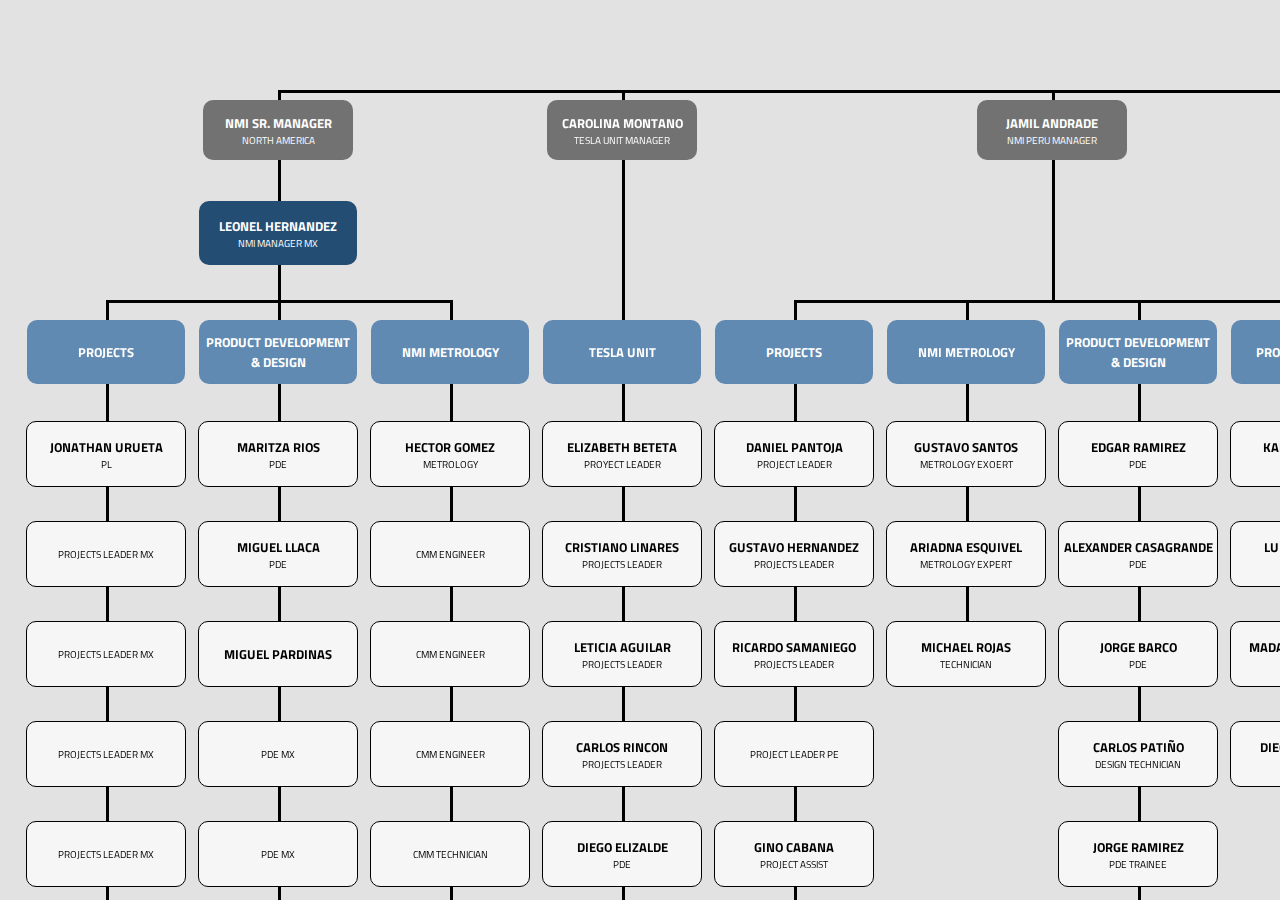
==== commit 085a432e: "testing complete" ====
--- a/index.html
+++ b/index.html
@@ -25,117 +25,1061 @@
         <ul class="container">
           <li>
             <ul>
-              <!-- lv2 Primer columna -->
+              <!-- lv2 Segundo columna -->
               <li>
-                <ul class="lv2-space">
+                <ul class="space">
                   <a>
-                    <div class="lv2-rectangle">
+                    <div class="lv2-rectangle test">
                       <div>
-                        <h4>LV2 aca quiero evitar esto</h4>
-                        <p>test contig quiero evitar esta vaina que se salga de la caja</p>
+                        <h4>NMI Sr. manager</h4>
+                        <p>North America</p>
                       </div>
                     </div>
                   </a>
                   <ul>
-                    <!-- lv3 Primer columna -->
                     <li>
-                      <ul class="lv2-space">
-                        <a>
-                          <div class="lv3-rectangle">
-                            <div>
-                              <h4>LV3 aca</h4>
-                              <p>test contig</p>
-                            </div>
-                          </div>
-                        </a>
-
-                        <ul>
-                          <!-- lv4 Primer columna -->
-                          <li>
-                            <ul class="lv4-space">
-                              <a>
-                                <div class="lv4-rectangle">
-                                  <div>
-                                    <h4>LV4</h4>
-                                    <p>test</p>
+                      <ul>
+                        <li>
+                          <ul>
+                            <!-- lv3 Primer columna -->
+                            <li>
+                              <ul class="space">
+                                <a>
+                                  <div class="lv3-rectangle">
+                                    <div>
+                                      <h4>Leonel Hernandez</h4>
+                                      <p>NMI Manager MX</p>
+                                    </div>
                                   </div>
-                                </div>
-                              </a>
-                              <ul>
-                                <!-- lv5 Primer columna -->
-                                <li>
-                                  <ul class="lv5-space">
-                                    <a>
-                                      <div class="lv5-rectangle">
-                                        <div>
-                                          <h4>LV</h4>
-                                          <p>test</p>
-                                        </div>
-                                      </div>
-                                    </a>
-                                  </ul>
-                                </li>
+                                </a>
+                                <ul>
+                                  <li>
+                                    <ul>
+                                      <li>
+                                        <ul>
+                                          <li>
+                                            <ul>
+                                              <!-- lv4 Segunda columna -->
+                                              <li>
+                                                <ul>
+                                                  <li>
+                                                    <ul class="space">
+                                                      <a>
+                                                        <div
+                                                          class="lv4-rectangle"
+                                                        >
+                                                          <div>
+                                                            <h4>Projects</h4>
+                                                            <p></p>
+                                                          </div>
+                                                        </div>
+                                                      </a>
+                                                      <ul>
+                                                        <li>
+                                                          <ul>
+                                                            <li>
+                                                              <ul>
+                                                                <!-- lv5 Primer columna -->
+
+                                                                <li>
+                                                                  <ul
+                                                                    class="space"
+                                                                  >
+                                                                    <a>
+                                                                      <div
+                                                                        class="lv5-rectangle"
+                                                                      >
+                                                                        <div>
+                                                                          <h4>
+                                                                            Jonathan
+                                                                            Urueta
+                                                                          </h4>
+                                                                          <p>
+                                                                            PL
+                                                                          </p>
+                                                                        </div>
+                                                                      </div>
+                                                                    </a>
+
+                                                                    <ul>
+                                                                      <!-- lv5 Primer columna -->
+                                                                      <li>
+                                                                        <ul>
+                                                                          <li>
+                                                                            <ul>
+                                                                              <li>
+                                                                                <ul
+                                                                                  class="space"
+                                                                                >
+                                                                                  <a>
+                                                                                    <div
+                                                                                      class="lv5-rectangle"
+                                                                                    >
+                                                                                      <div>
+                                                                                        <h4></h4>
+                                                                                        <p>
+                                                                                          Projects
+                                                                                          Leader
+                                                                                          MX
+                                                                                        </p>
+                                                                                      </div>
+                                                                                    </div>
+                                                                                  </a>
+
+                                                                                  <ul>
+                                                                                    <!-- lv5 Primer columna -->
+                                                                                    <li>
+                                                                                      <ul>
+                                                                                        <li>
+                                                                                          <ul>
+                                                                                            <li>
+                                                                                              <ul
+                                                                                                class="space"
+                                                                                              >
+                                                                                                <a>
+                                                                                                  <div
+                                                                                                    class="lv5-rectangle"
+                                                                                                  >
+                                                                                                    <div>
+                                                                                                      <h4></h4>
+                                                                                                      <p>
+                                                                                                        Projects
+                                                                                                        Leader
+                                                                                                        MX
+                                                                                                      </p>
+                                                                                                    </div>
+                                                                                                  </div>
+                                                                                                </a>
+
+                                                                                                <ul>
+                                                                                                  <!-- lv5 Primer columna -->
+                                                                                                  <li>
+                                                                                                    <ul>
+                                                                                                      <li>
+                                                                                                        <ul>
+                                                                                                          <li>
+                                                                                                            <ul
+                                                                                                              class="space"
+                                                                                                            >
+                                                                                                              <a>
+                                                                                                                <div
+                                                                                                                  class="lv5-rectangle"
+                                                                                                                >
+                                                                                                                  <div>
+                                                                                                                    <h4></h4>
+                                                                                                                    <p>
+                                                                                                                      Projects
+                                                                                                                      Leader
+                                                                                                                      MX
+                                                                                                                    </p>
+                                                                                                                  </div>
+                                                                                                                </div>
+                                                                                                              </a>
+
+                                                                                                              <ul>
+                                                                                                                <!-- lv5 Primer columna -->
+                                                                                                                <li>
+                                                                                                                  <ul>
+                                                                                                                    <li>
+                                                                                                                      <ul>
+                                                                                                                        <li>
+                                                                                                                          <ul
+                                                                                                                            class="space"
+                                                                                                                          >
+                                                                                                                            <a>
+                                                                                                                              <div
+                                                                                                                                class="lv5-rectangle"
+                                                                                                                              >
+                                                                                                                                <div>
+                                                                                                                                  <h4></h4>
+                                                                                                                                  <p>
+                                                                                                                                    Projects
+                                                                                                                                    Leader
+                                                                                                                                    MX
+                                                                                                                                  </p>
+                                                                                                                                </div>
+                                                                                                                              </div>
+                                                                                                                            </a>
+
+                                                                                                                            <ul>
+                                                                                                                              <!-- lv5 Primer columna -->
+                                                                                                                              <li>
+                                                                                                                                <ul>
+                                                                                                                                  <li>
+                                                                                                                                    <ul>
+                                                                                                                                      <li>
+                                                                                                                                        <ul
+                                                                                                                                          class="space"
+                                                                                                                                        >
+                                                                                                                                          <a>
+                                                                                                                                            <div
+                                                                                                                                              class="lv5-rectangle"
+                                                                                                                                            >
+                                                                                                                                              <div>
+                                                                                                                                                <h4></h4>
+                                                                                                                                                <p>
+                                                                                                                                                  Projects
+                                                                                                                                                  Leader
+                                                                                                                                                  MX
+                                                                                                                                                </p>
+                                                                                                                                              </div>
+                                                                                                                                            </div>
+                                                                                                                                          </a>
+
+                                                                                                                                          <ul>
+                                                                                                                                            <!-- lv5 Primer columna -->
+                                                                                                                                            <li>
+                                                                                                                                              <ul>
+                                                                                                                                                <li>
+                                                                                                                                                  <ul>
+                                                                                                                                                    <li>
+                                                                                                                                                      <ul
+                                                                                                                                                        class="space"
+                                                                                                                                                      >
+                                                                                                                                                        <a>
+                                                                                                                                                          <div
+                                                                                                                                                            class="lv5-rectangle"
+                                                                                                                                                          >
+                                                                                                                                                            <div>
+                                                                                                                                                              <h4></h4>
+                                                                                                                                                              <p>
+                                                                                                                                                                Sr.
+                                                                                                                                                                PDE
+                                                                                                                                                                MX
+                                                                                                                                                              </p>
+                                                                                                                                                            </div>
+                                                                                                                                                          </div>
+                                                                                                                                                        </a>
+
+                                                                                                                                                        <ul>
+                                                                                                                                                          <!-- lv5 Primer columna -->
+                                                                                                                                                          <li>
+                                                                                                                                                            <ul>
+                                                                                                                                                              <li>
+                                                                                                                                                                <ul>
+                                                                                                                                                                  <li>
+                                                                                                                                                                    <ul
+                                                                                                                                                                      class="space"
+                                                                                                                                                                    >
+                                                                                                                                                                      <a>
+                                                                                                                                                                        <div
+                                                                                                                                                                          class="lv5-rectangle"
+                                                                                                                                                                        >
+                                                                                                                                                                          <div>
+                                                                                                                                                                            <h4></h4>
+                                                                                                                                                                            <p>
+                                                                                                                                                                              Sr.
+                                                                                                                                                                              PDE
+                                                                                                                                                                              MX
+                                                                                                                                                                            </p>
+                                                                                                                                                                          </div>
+                                                                                                                                                                        </div>
+                                                                                                                                                                      </a>
+                                                                                                                                                                    </ul>
+                                                                                                                                                                  </li>
+                                                                                                                                                                </ul>
+                                                                                                                                                              </li>
+                                                                                                                                                            </ul>
+                                                                                                                                                          </li>
+                                                                                                                                                        </ul>
+                                                                                                                                                      </ul>
+                                                                                                                                                    </li>
+                                                                                                                                                  </ul>
+                                                                                                                                                </li>
+                                                                                                                                              </ul>
+                                                                                                                                            </li>
+                                                                                                                                          </ul>
+                                                                                                                                        </ul>
+                                                                                                                                      </li>
+                                                                                                                                    </ul>
+                                                                                                                                  </li>
+                                                                                                                                </ul>
+                                                                                                                              </li>
+                                                                                                                            </ul>
+                                                                                                                          </ul>
+                                                                                                                        </li>
+                                                                                                                      </ul>
+                                                                                                                    </li>
+                                                                                                                  </ul>
+                                                                                                                </li>
+                                                                                                              </ul>
+                                                                                                            </ul>
+                                                                                                          </li>
+                                                                                                        </ul>
+                                                                                                      </li>
+                                                                                                    </ul>
+                                                                                                  </li>
+                                                                                                </ul>
+                                                                                              </ul>
+                                                                                            </li>
+                                                                                          </ul>
+                                                                                        </li>
+                                                                                      </ul>
+                                                                                    </li>
+                                                                                  </ul>
+                                                                                </ul>
+                                                                              </li>
+                                                                            </ul>
+                                                                          </li>
+                                                                        </ul>
+                                                                      </li>
+                                                                    </ul>
+                                                                  </ul>
+                                                                </li>
+                                                              </ul>
+                                                            </li>
+                                                          </ul>
+                                                        </li>
+                                                      </ul>
+                                                    </ul>
+                                                  </li>
+                                                </ul>
+                                              </li>
+
+                                              <!-- lv4 Segunda columna -->
+                                              <li>
+                                                <ul>
+                                                  <li>
+                                                    <ul class="space">
+                                                      <a>
+                                                        <div
+                                                          class="lv4-rectangle"
+                                                        >
+                                                          <div>
+                                                            <h4>
+                                                              PRODUCT
+                                                              DEVELOPMENT &
+                                                              DESIGN
+                                                            </h4>
+                                                            <p></p>
+                                                          </div>
+                                                        </div>
+                                                      </a>
+                                                      <ul>
+                                                        <li>
+                                                          <ul>
+                                                            <li>
+                                                              <ul>
+                                                                <!-- lv5 Primer columna -->
+
+                                                                <li>
+                                                                  <ul
+                                                                    class="space"
+                                                                  >
+                                                                    <a>
+                                                                      <div
+                                                                        class="lv5-rectangle"
+                                                                      >
+                                                                        <div>
+                                                                          <h4>
+                                                                            Maritza
+                                                                            Rios
+                                                                          </h4>
+                                                                          <p>
+                                                                            PDE
+                                                                          </p>
+                                                                        </div>
+                                                                      </div>
+                                                                    </a>
+
+                                                                    <ul>
+                                                                      <!-- lv5 Primer columna -->
+                                                                      <li>
+                                                                        <ul>
+                                                                          <li>
+                                                                            <ul>
+                                                                              <li>
+                                                                                <ul
+                                                                                  class="space"
+                                                                                >
+                                                                                  <a>
+                                                                                    <div
+                                                                                      class="lv5-rectangle"
+                                                                                    >
+                                                                                      <div>
+                                                                                        <h4>
+                                                                                          Miguel
+                                                                                          Llaca
+                                                                                        </h4>
+                                                                                        <p>
+                                                                                          PDE
+                                                                                        </p>
+                                                                                      </div>
+                                                                                    </div>
+                                                                                  </a>
+
+                                                                                  <ul>
+                                                                                    <!-- lv5 Primer columna -->
+                                                                                    <li>
+                                                                                      <ul>
+                                                                                        <li>
+                                                                                          <ul>
+                                                                                            <li>
+                                                                                              <ul
+                                                                                                class="space"
+                                                                                              >
+                                                                                                <a>
+                                                                                                  <div
+                                                                                                    class="lv5-rectangle"
+                                                                                                  >
+                                                                                                    <div>
+                                                                                                      <h4>
+                                                                                                        Miguel
+                                                                                                        Pardinas
+                                                                                                      </h4>
+                                                                                                      <p></p>
+                                                                                                    </div>
+                                                                                                  </div>
+                                                                                                </a>
+
+                                                                                                <ul>
+                                                                                                  <!-- lv5 Primer columna -->
+                                                                                                  <li>
+                                                                                                    <ul>
+                                                                                                      <li>
+                                                                                                        <ul>
+                                                                                                          <li>
+                                                                                                            <ul
+                                                                                                              class="space"
+                                                                                                            >
+                                                                                                              <a>
+                                                                                                                <div
+                                                                                                                  class="lv5-rectangle"
+                                                                                                                >
+                                                                                                                  <div>
+                                                                                                                    <h4></h4>
+                                                                                                                    <p>
+                                                                                                                      PDE
+                                                                                                                      MX
+                                                                                                                    </p>
+                                                                                                                  </div>
+                                                                                                                </div>
+                                                                                                              </a>
+
+                                                                                                              <ul>
+                                                                                                                <!-- lv5 Primer columna -->
+                                                                                                                <li>
+                                                                                                                  <ul>
+                                                                                                                    <li>
+                                                                                                                      <ul>
+                                                                                                                        <li>
+                                                                                                                          <ul
+                                                                                                                            class="space"
+                                                                                                                          >
+                                                                                                                            <a>
+                                                                                                                              <div
+                                                                                                                                class="lv5-rectangle"
+                                                                                                                              >
+                                                                                                                                <div>
+                                                                                                                                  <h4></h4>
+                                                                                                                                  <p>
+                                                                                                                                    PDE
+                                                                                                                                    MX
+                                                                                                                                  </p>
+                                                                                                                                </div>
+                                                                                                                              </div>
+                                                                                                                            </a>
+
+                                                                                                                            <ul>
+                                                                                                                              <!-- lv5 Primer columna -->
+                                                                                                                              <li>
+                                                                                                                                <ul>
+                                                                                                                                  <li>
+                                                                                                                                    <ul>
+                                                                                                                                      <li>
+                                                                                                                                        <ul
+                                                                                                                                          class="space"
+                                                                                                                                        >
+                                                                                                                                          <a>
+                                                                                                                                            <div
+                                                                                                                                              class="lv5-rectangle"
+                                                                                                                                            >
+                                                                                                                                              <div>
+                                                                                                                                                <h4></h4>
+                                                                                                                                                <p>
+                                                                                                                                                  PDE
+                                                                                                                                                  MX
+                                                                                                                                                </p>
+                                                                                                                                              </div>
+                                                                                                                                            </div>
+                                                                                                                                          </a>
+
+                                                                                                                                          <ul>
+                                                                                                                                            <!-- lv5 Primer columna -->
+                                                                                                                                            <li>
+                                                                                                                                              <ul>
+                                                                                                                                                <li>
+                                                                                                                                                  <ul>
+                                                                                                                                                    <li>
+                                                                                                                                                      <ul
+                                                                                                                                                        class="space"
+                                                                                                                                                      >
+                                                                                                                                                        <a>
+                                                                                                                                                          <div
+                                                                                                                                                            class="lv5-rectangle"
+                                                                                                                                                          >
+                                                                                                                                                            <div>
+                                                                                                                                                              <h4></h4>
+                                                                                                                                                              <p>
+                                                                                                                                                                PDE
+                                                                                                                                                                MX
+                                                                                                                                                              </p>
+                                                                                                                                                            </div>
+                                                                                                                                                          </div>
+                                                                                                                                                        </a>
+
+                                                                                                                                                        <ul>
+                                                                                                                                                          <!-- lv5 Primer columna -->
+                                                                                                                                                          <li>
+                                                                                                                                                            <ul>
+                                                                                                                                                              <li>
+                                                                                                                                                                <ul>
+                                                                                                                                                                  <li>
+                                                                                                                                                                    <ul
+                                                                                                                                                                      class="space"
+                                                                                                                                                                    >
+                                                                                                                                                                      <a>
+                                                                                                                                                                        <div
+                                                                                                                                                                          class="lv5-rectangle"
+                                                                                                                                                                        >
+                                                                                                                                                                          <div>
+                                                                                                                                                                            <h4></h4>
+                                                                                                                                                                            <p>
+                                                                                                                                                                              PDE
+                                                                                                                                                                              MX
+                                                                                                                                                                            </p>
+                                                                                                                                                                          </div>
+                                                                                                                                                                        </div>
+                                                                                                                                                                      </a>
+
+                                                                                                                                                                      <ul>
+                                                                                                                                                                        <!-- lv5 Primer columna -->
+                                                                                                                                                                        <li>
+                                                                                                                                                                          <ul>
+                                                                                                                                                                            <li>
+                                                                                                                                                                              <ul>
+                                                                                                                                                                                <li>
+                                                                                                                                                                                  <ul
+                                                                                                                                                                                    class="space"
+                                                                                                                                                                                  >
+                                                                                                                                                                                    <a>
+                                                                                                                                                                                      <div
+                                                                                                                                                                                        class="lv5-rectangle"
+                                                                                                                                                                                      >
+                                                                                                                                                                                        <div>
+                                                                                                                                                                                          <h4></h4>
+                                                                                                                                                                                          <p>
+                                                                                                                                                                                            NMI
+                                                                                                                                                                                            Technician
+                                                                                                                                                                                          </p>
+                                                                                                                                                                                        </div>
+                                                                                                                                                                                      </div>
+                                                                                                                                                                                    </a>
+
+                                                                                                                                                                                    <ul>
+                                                                                                                                                                                      <!-- lv5 Primer columna -->
+                                                                                                                                                                                      <li>
+                                                                                                                                                                                        <ul>
+                                                                                                                                                                                          <li>
+                                                                                                                                                                                            <ul>
+                                                                                                                                                                                              <li>
+                                                                                                                                                                                                <ul
+                                                                                                                                                                                                  class="space"
+                                                                                                                                                                                                >
+                                                                                                                                                                                                  <a>
+                                                                                                                                                                                                    <div
+                                                                                                                                                                                                      class="lv5-rectangle"
+                                                                                                                                                                                                    >
+                                                                                                                                                                                                      <div>
+                                                                                                                                                                                                        <h4></h4>
+                                                                                                                                                                                                        <p>
+                                                                                                                                                                                                          NMI
+                                                                                                                                                                                                          Technician
+                                                                                                                                                                                                        </p>
+                                                                                                                                                                                                      </div>
+                                                                                                                                                                                                    </div>
+                                                                                                                                                                                                  </a>
+
+                                                                                                                                                                                                  <ul>
+                                                                                                                                                                                                    <!-- lv5 Primer columna -->
+                                                                                                                                                                                                    <li>
+                                                                                                                                                                                                      <ul>
+                                                                                                                                                                                                        <li>
+                                                                                                                                                                                                          <ul>
+                                                                                                                                                                                                            <li>
+                                                                                                                                                                                                              <ul
+                                                                                                                                                                                                                class="space"
+                                                                                                                                                                                                              >
+                                                                                                                                                                                                                <a>
+                                                                                                                                                                                                                  <div
+                                                                                                                                                                                                                    class="lv5-rectangle"
+                                                                                                                                                                                                                  >
+                                                                                                                                                                                                                    <div>
+                                                                                                                                                                                                                      <h4></h4>
+                                                                                                                                                                                                                      <p>
+                                                                                                                                                                                                                        NMI
+                                                                                                                                                                                                                        Technician
+                                                                                                                                                                                                                      </p>
+                                                                                                                                                                                                                    </div>
+                                                                                                                                                                                                                  </div>
+                                                                                                                                                                                                                </a>
+
+                                                                                                                                                                                                                <ul>
+                                                                                                                                                                                                                  <!-- lv5 Primer columna -->
+                                                                                                                                                                                                                  <li>
+                                                                                                                                                                                                                    <ul>
+                                                                                                                                                                                                                      <li>
+                                                                                                                                                                                                                        <ul>
+                                                                                                                                                                                                                          <li>
+                                                                                                                                                                                                                            <ul
+                                                                                                                                                                                                                              class="space"
+                                                                                                                                                                                                                            >
+                                                                                                                                                                                                                              <a>
+                                                                                                                                                                                                                                <div
+                                                                                                                                                                                                                                  class="lv5-rectangle"
+                                                                                                                                                                                                                                >
+                                                                                                                                                                                                                                  <div>
+                                                                                                                                                                                                                                    <h4></h4>
+                                                                                                                                                                                                                                    <p>
+                                                                                                                                                                                                                                      NMI
+                                                                                                                                                                                                                                      Technician
+                                                                                                                                                                                                                                    </p>
+                                                                                                                                                                                                                                  </div>
+                                                                                                                                                                                                                                </div>
+                                                                                                                                                                                                                              </a>
+
+                                                                                                                                                                                                                              <ul>
+                                                                                                                                                                                                                                <!-- lv5 Primer columna -->
+                                                                                                                                                                                                                                <li>
+                                                                                                                                                                                                                                  <ul>
+                                                                                                                                                                                                                                    <li>
+                                                                                                                                                                                                                                      <ul>
+                                                                                                                                                                                                                                        <li>
+                                                                                                                                                                                                                                          <ul
+                                                                                                                                                                                                                                            class="space"
+                                                                                                                                                                                                                                          >
+                                                                                                                                                                                                                                            <a>
+                                                                                                                                                                                                                                              <div
+                                                                                                                                                                                                                                                class="lv5-rectangle"
+                                                                                                                                                                                                                                              >
+                                                                                                                                                                                                                                                <div>
+                                                                                                                                                                                                                                                  <h4></h4>
+                                                                                                                                                                                                                                                  <p>
+                                                                                                                                                                                                                                                    NMI
+                                                                                                                                                                                                                                                    Technician
+                                                                                                                                                                                                                                                  </p>
+                                                                                                                                                                                                                                                </div>
+                                                                                                                                                                                                                                              </div>
+                                                                                                                                                                                                                                            </a>
+
+                                                                                                                                                                                                                                            <ul>
+                                                                                                                                                                                                                                              <!-- lv5 Primer columna -->
+                                                                                                                                                                                                                                              <li>
+                                                                                                                                                                                                                                                <ul>
+                                                                                                                                                                                                                                                  <li>
+                                                                                                                                                                                                                                                    <ul>
+                                                                                                                                                                                                                                                      <li>
+                                                                                                                                                                                                                                                        <ul
+                                                                                                                                                                                                                                                          class="space"
+                                                                                                                                                                                                                                                        >
+                                                                                                                                                                                                                                                          <a>
+                                                                                                                                                                                                                                                            <div
+                                                                                                                                                                                                                                                              class="lv5-rectangle"
+                                                                                                                                                                                                                                                            >
+                                                                                                                                                                                                                                                              <div>
+                                                                                                                                                                                                                                                                <h4></h4>
+                                                                                                                                                                                                                                                                <p>
+                                                                                                                                                                                                                                                                  NMI
+                                                                                                                                                                                                                                                                  Technician
+                                                                                                                                                                                                                                                                </p>
+                                                                                                                                                                                                                                                              </div>
+                                                                                                                                                                                                                                                            </div>
+                                                                                                                                                                                                                                                          </a>
+
+                                                                                                                                                                                                                                                          <ul>
+                                                                                                                                                                                                                                                            <!-- lv5 Primer columna -->
+                                                                                                                                                                                                                                                            <li>
+                                                                                                                                                                                                                                                              <ul>
+                                                                                                                                                                                                                                                                <li>
+                                                                                                                                                                                                                                                                  <ul>
+                                                                                                                                                                                                                                                                    <li>
+                                                                                                                                                                                                                                                                      <ul
+                                                                                                                                                                                                                                                                        class="space"
+                                                                                                                                                                                                                                                                      >
+                                                                                                                                                                                                                                                                        <a>
+                                                                                                                                                                                                                                                                          <div
+                                                                                                                                                                                                                                                                            class="lv5-rectangle"
+                                                                                                                                                                                                                                                                          >
+                                                                                                                                                                                                                                                                            <div>
+                                                                                                                                                                                                                                                                              <h4></h4>
+                                                                                                                                                                                                                                                                              <p>
+                                                                                                                                                                                                                                                                                Design
+                                                                                                                                                                                                                                                                                Engineer
+                                                                                                                                                                                                                                                                              </p>
+                                                                                                                                                                                                                                                                            </div>
+                                                                                                                                                                                                                                                                          </div>
+                                                                                                                                                                                                                                                                        </a>
+                                                                                                                                                                                                                                                                      </ul>
+                                                                                                                                                                                                                                                                    </li>
+                                                                                                                                                                                                                                                                  </ul>
+                                                                                                                                                                                                                                                                </li>
+                                                                                                                                                                                                                                                              </ul>
+                                                                                                                                                                                                                                                            </li>
+                                                                                                                                                                                                                                                          </ul>
+                                                                                                                                                                                                                                                        </ul>
+                                                                                                                                                                                                                                                      </li>
+                                                                                                                                                                                                                                                    </ul>
+                                                                                                                                                                                                                                                  </li>
+                                                                                                                                                                                                                                                </ul>
+                                                                                                                                                                                                                                              </li>
+                                                                                                                                                                                                                                            </ul>
+                                                                                                                                                                                                                                          </ul>
+                                                                                                                                                                                                                                        </li>
+                                                                                                                                                                                                                                      </ul>
+                                                                                                                                                                                                                                    </li>
+                                                                                                                                                                                                                                  </ul>
+                                                                                                                                                                                                                                </li>
+                                                                                                                                                                                                                              </ul>
+                                                                                                                                                                                                                            </ul>
+                                                                                                                                                                                                                          </li>
+                                                                                                                                                                                                                        </ul>
+                                                                                                                                                                                                                      </li>
+                                                                                                                                                                                                                    </ul>
+                                                                                                                                                                                                                  </li>
+                                                                                                                                                                                                                </ul>
+                                                                                                                                                                                                              </ul>
+                                                                                                                                                                                                            </li>
+                                                                                                                                                                                                          </ul>
+                                                                                                                                                                                                        </li>
+                                                                                                                                                                                                      </ul>
+                                                                                                                                                                                                    </li>
+                                                                                                                                                                                                  </ul>
+                                                                                                                                                                                                </ul>
+                                                                                                                                                                                              </li>
+                                                                                                                                                                                            </ul>
+                                                                                                                                                                                          </li>
+                                                                                                                                                                                        </ul>
+                                                                                                                                                                                      </li>
+                                                                                                                                                                                    </ul>
+                                                                                                                                                                                  </ul>
+                                                                                                                                                                                </li>
+                                                                                                                                                                              </ul>
+                                                                                                                                                                            </li>
+                                                                                                                                                                          </ul>
+                                                                                                                                                                        </li>
+                                                                                                                                                                      </ul>
+                                                                                                                                                                    </ul>
+                                                                                                                                                                  </li>
+                                                                                                                                                                </ul>
+                                                                                                                                                              </li>
+                                                                                                                                                            </ul>
+                                                                                                                                                          </li>
+                                                                                                                                                        </ul>
+                                                                                                                                                      </ul>
+                                                                                                                                                    </li>
+                                                                                                                                                  </ul>
+                                                                                                                                                </li>
+                                                                                                                                              </ul>
+                                                                                                                                            </li>
+                                                                                                                                          </ul>
+                                                                                                                                        </ul>
+                                                                                                                                      </li>
+                                                                                                                                    </ul>
+                                                                                                                                  </li>
+                                                                                                                                </ul>
+                                                                                                                              </li>
+                                                                                                                            </ul>
+                                                                                                                          </ul>
+                                                                                                                        </li>
+                                                                                                                      </ul>
+                                                                                                                    </li>
+                                                                                                                  </ul>
+                                                                                                                </li>
+                                                                                                              </ul>
+                                                                                                            </ul>
+                                                                                                          </li>
+                                                                                                        </ul>
+                                                                                                      </li>
+                                                                                                    </ul>
+                                                                                                  </li>
+                                                                                                </ul>
+                                                                                              </ul>
+                                                                                            </li>
+                                                                                          </ul>
+                                                                                        </li>
+                                                                                      </ul>
+                                                                                    </li>
+                                                                                  </ul>
+                                                                                </ul>
+                                                                              </li>
+                                                                            </ul>
+                                                                          </li>
+                                                                        </ul>
+                                                                      </li>
+                                                                    </ul>
+                                                                  </ul>
+                                                                </li>
+                                                              </ul>
+                                                            </li>
+                                                          </ul>
+                                                        </li>
+                                                      </ul>
+                                                    </ul>
+                                                  </li>
+                                                </ul>
+                                              </li>
+
+                                              <!-- lv4 Segunda columna -->
+                                              <li>
+                                                <ul>
+                                                  <li>
+                                                    <ul class="space">
+                                                      <a>
+                                                        <div
+                                                          class="lv4-rectangle"
+                                                        >
+                                                          <div>
+                                                            <h4>
+                                                              NMI METROLOGY
+                                                            </h4>
+                                                            <p></p>
+                                                          </div>
+                                                        </div>
+                                                      </a>
+                                                      <ul>
+                                                        <li>
+                                                          <ul>
+                                                            <li>
+                                                              <ul>
+                                                                <!-- lv5 Primer columna -->
+
+                                                                <li>
+                                                                  <ul
+                                                                    class="space"
+                                                                  >
+                                                                    <a>
+                                                                      <div
+                                                                        class="lv5-rectangle"
+                                                                      >
+                                                                        <div>
+                                                                          <h4>
+                                                                            Hector
+                                                                            Gomez
+                                                                          </h4>
+                                                                          <p>
+                                                                            Metrology
+                                                                          </p>
+                                                                        </div>
+                                                                      </div>
+                                                                    </a>
+
+                                                                    <ul>
+                                                                      <!-- lv5 Primer columna -->
+                                                                      <li>
+                                                                        <ul>
+                                                                          <li>
+                                                                            <ul>
+                                                                              <li>
+                                                                                <ul
+                                                                                  class="space"
+                                                                                >
+                                                                                  <a>
+                                                                                    <div
+                                                                                      class="lv5-rectangle"
+                                                                                    >
+                                                                                      <div>
+                                                                                        <h4></h4>
+                                                                                        <p>
+                                                                                          CMM
+                                                                                          Engineer
+                                                                                        </p>
+                                                                                      </div>
+                                                                                    </div>
+                                                                                  </a>
+
+                                                                                  <ul>
+                                                                                    <!-- lv5 Primer columna -->
+                                                                                    <li>
+                                                                                      <ul>
+                                                                                        <li>
+                                                                                          <ul>
+                                                                                            <li>
+                                                                                              <ul
+                                                                                                class="space"
+                                                                                              >
+                                                                                                <a>
+                                                                                                  <div
+                                                                                                    class="lv5-rectangle"
+                                                                                                  >
+                                                                                                    <div>
+                                                                                                      <h4></h4>
+                                                                                                      <p>
+                                                                                                        CMM
+                                                                                                        Engineer
+                                                                                                      </p>
+                                                                                                    </div>
+                                                                                                  </div>
+                                                                                                </a>
+
+                                                                                                <ul>
+                                                                                                  <!-- lv5 Primer columna -->
+                                                                                                  <li>
+                                                                                                    <ul>
+                                                                                                      <li>
+                                                                                                        <ul>
+                                                                                                          <li>
+                                                                                                            <ul
+                                                                                                              class="space"
+                                                                                                            >
+                                                                                                              <a>
+                                                                                                                <div
+                                                                                                                  class="lv5-rectangle"
+                                                                                                                >
+                                                                                                                  <div>
+                                                                                                                    <h4></h4>
+                                                                                                                    <p>
+                                                                                                                      CMM
+                                                                                                                      Engineer
+                                                                                                                    </p>
+                                                                                                                  </div>
+                                                                                                                </div>
+                                                                                                              </a>
+
+                                                                                                              <ul>
+                                                                                                                <!-- lv5 Primer columna -->
+                                                                                                                <li>
+                                                                                                                  <ul>
+                                                                                                                    <li>
+                                                                                                                      <ul>
+                                                                                                                        <li>
+                                                                                                                          <ul
+                                                                                                                            class="space"
+                                                                                                                          >
+                                                                                                                            <a>
+                                                                                                                              <div
+                                                                                                                                class="lv5-rectangle"
+                                                                                                                              >
+                                                                                                                                <div>
+                                                                                                                                  <h4></h4>
+                                                                                                                                  <p>
+                                                                                                                                    CMM
+                                                                                                                                    Technician
+                                                                                                                                  </p>
+                                                                                                                                </div>
+                                                                                                                              </div>
+                                                                                                                            </a>
+
+                                                                                                                            <ul>
+                                                                                                                              <!-- lv5 Primer columna -->
+                                                                                                                              <li>
+                                                                                                                                <ul>
+                                                                                                                                  <li>
+                                                                                                                                    <ul>
+                                                                                                                                      <li>
+                                                                                                                                        <ul
+                                                                                                                                          class="space"
+                                                                                                                                        >
+                                                                                                                                          <a>
+                                                                                                                                            <div
+                                                                                                                                              class="lv5-rectangle"
+                                                                                                                                            >
+                                                                                                                                              <div>
+                                                                                                                                                <h4></h4>
+                                                                                                                                                <p>
+                                                                                                                                                  CMM
+                                                                                                                                                  Technician
+                                                                                                                                                </p>
+                                                                                                                                              </div>
+                                                                                                                                            </div>
+                                                                                                                                          </a>
+
+                                                                                                                                          <ul>
+                                                                                                                                            <!-- lv5 Primer columna -->
+                                                                                                                                            <li>
+                                                                                                                                              <ul>
+                                                                                                                                                <li>
+                                                                                                                                                  <ul>
+                                                                                                                                                    <li>
+                                                                                                                                                      <ul
+                                                                                                                                                        class="space"
+                                                                                                                                                      >
+                                                                                                                                                        <a>
+                                                                                                                                                          <div
+                                                                                                                                                            class="lv5-rectangle"
+                                                                                                                                                          >
+                                                                                                                                                            <div>
+                                                                                                                                                              <h4></h4>
+                                                                                                                                                              <p>
+                                                                                                                                                                CMM
+                                                                                                                                                                Technician
+                                                                                                                                                              </p>
+                                                                                                                                                            </div>
+                                                                                                                                                          </div>
+                                                                                                                                                        </a>
+                                                                                                                                                      </ul>
+                                                                                                                                                    </li>
+                                                                                                                                                  </ul>
+                                                                                                                                                </li>
+                                                                                                                                              </ul>
+                                                                                                                                            </li>
+                                                                                                                                          </ul>
+                                                                                                                                        </ul>
+                                                                                                                                      </li>
+                                                                                                                                    </ul>
+                                                                                                                                  </li>
+                                                                                                                                </ul>
+                                                                                                                              </li>
+                                                                                                                            </ul>
+                                                                                                                          </ul>
+                                                                                                                        </li>
+                                                                                                                      </ul>
+                                                                                                                    </li>
+                                                                                                                  </ul>
+                                                                                                                </li>
+                                                                                                              </ul>
+                                                                                                            </ul>
+                                                                                                          </li>
+                                                                                                        </ul>
+                                                                                                      </li>
+                                                                                                    </ul>
+                                                                                                  </li>
+                                                                                                </ul>
+                                                                                              </ul>
+                                                                                            </li>
+                                                                                          </ul>
+                                                                                        </li>
+                                                                                      </ul>
+                                                                                    </li>
+                                                                                  </ul>
+                                                                                </ul>
+                                                                              </li>
+                                                                            </ul>
+                                                                          </li>
+                                                                        </ul>
+                                                                      </li>
+                                                                    </ul>
+                                                                  </ul>
+                                                                </li>
+                                                              </ul>
+                                                            </li>
+                                                          </ul>
+                                                        </li>
+                                                      </ul>
+                                                    </ul>
+                                                  </li>
+                                                </ul>
+                                              </li>
+                                            </ul>
+                                          </li>
+                                        </ul>
+                                      </li>
+                                    </ul>
+                                  </li>
+                                </ul>
                               </ul>
-                            </ul>
-                          </li>
-
-                          <!-- lv4 Segunda columna -->
-                          <li>
-                            <ul class="lv4-space">
-                              <a>
-                                <div class="lv4-rectangle">
-                                  <div>
-                                    <h4>LV4</h4>
-                                    <p>test</p>
-                                  </div>
-                                </div>
-                              </a>
-                              <ul>
-                                <!-- lv5 Primer columna -->
-                                <li>
-                                  <ul class="lv5-space">
-                                    <a>
-                                      <div class="lv5-rectangle">
-                                        <div>
-                                          <h4>LV</h4>
-                                          <p>test</p>
-                                        </div>
-                                      </div>
-                                    </a>
-                                  </ul>
-                                </li>
-                              </ul>
-                            </ul>
-                          </li>
-
-                          <li>
-                            <ul class="lv4-space">
-                              <a>
-                                <div class="lv4-rectangle">
-                                  <div>
-                                    <h4>LV4</h4>
-                                    <p>test</p>
-                                  </div>
-                                </div>
-                              </a>
-                              <ul>
-                                <!-- lv5 Primer columna -->
-                                <li>
-                                  <ul class="lv5-space">
-                                    <a>
-                                      <div class="lv5-rectangle">
-                                        <div>
-                                          <h4>LV</h4>
-                                          <p>test</p>
-                                        </div>
-                                      </div>
-                                    </a>
-                                  </ul>
-                                </li>
-                              </ul>
-                            </ul>
-                          </li>
-                        </ul>
+                            </li>
+                          </ul>
+                        </li>
                       </ul>
                     </li>
                   </ul>
@@ -144,58 +1088,370 @@
 
               <!-- lv2 Segundo columna -->
               <li>
-                <ul class="lv2-space">
+                <ul class="space">
                   <a>
                     <div class="lv2-rectangle">
                       <div>
-                        <h4>LV2 aca</h4>
-                        <p>test contig</p>
+                        <h4>Carolina Montano </h4>
+                        <p>Tesla Unit Manager</p>
                       </div>
                     </div>
                   </a>
                   <ul>
-                    <!-- lv3 Primer columna -->
                     <li>
-                      <ul class="lv2-space">
-                        <a class="line"> <!-- line, otorga la linea faltante -->
-                          <div class="lv3-rectangle none"> <!-- none elimina el cuadro sobrante respetando su espacio -->
-                            <div>
-                              <h4></h4>
-                              <p></p>
-                            </div>
-                          </div>
-                        </a>
-
-                        <ul>
-                          <!-- lv4 Primer columna -->
-                          <li>
-                            <ul class="lv4-space">
-                              <a>
-                                <div class="lv4-rectangle">
-                                  <div>
-                                    <h4>LV4</h4>
-                                    <p>test</p>
+                      <ul>
+                        <li>
+                          <ul>
+                            <!-- lv3 Primer columna -->
+                            <li>
+                              <ul class="space">
+                                <a class="line">
+                                  <div class="lv3-rectangle none">
+                                    <div>
+                                      <h4></h4>
+                                      <p></p>
+                                    </div>
                                   </div>
-                                </div>
-                              </a>
-                              <ul>
-                                <!-- lv5 Primer columna -->
-                                <li>
-                                  <ul class="lv5-space">
-                                    <a>
-                                      <div class="lv5-rectangle">
-                                        <div>
-                                          <h4>LV</h4>
-                                          <p>test</p>
-                                        </div>
-                                      </div>
-                                    </a>
-                                  </ul>
-                                </li>
+                                </a>
+                                <ul>
+                                  <li>
+                                    <ul>
+                                      <li>
+                                        <ul>
+                                          <li>
+                                            <ul>
+                                              <!-- lv4 Segunda columna -->
+                                              <li>
+                                                <ul>
+                                                  <li>
+                                                    <ul class="space">
+                                                      <a>
+                                                        <div
+                                                          class="lv4-rectangle"
+                                                        >
+                                                          <div>
+                                                            <h4>Tesla UNIT</h4>
+                                                            <p></p>
+                                                          </div>
+                                                        </div>
+                                                      </a>
+                                                      <ul>
+                                                        <li>
+                                                          <ul>
+                                                            <li>
+                                                              <ul>
+                                                                <!-- lv5 Primer columna -->
+
+                                                                <li>
+                                                                  <ul
+                                                                    class="space"
+                                                                  >
+                                                                    <a>
+                                                                      <div
+                                                                        class="lv5-rectangle"
+                                                                      >
+                                                                        <div>
+                                                                          <h4>
+                                                                            Elizabeth
+                                                                            Beteta
+                                                                          </h4>
+                                                                          <p>
+                                                                            Proyect
+                                                                            Leader
+                                                                          </p>
+                                                                        </div>
+                                                                      </div>
+                                                                    </a>
+
+                                                                    <ul>
+                                                                      <!-- lv5 Primer columna -->
+                                                                      <li>
+                                                                        <ul>
+                                                                          <li>
+                                                                            <ul>
+                                                                              <li>
+                                                                                <ul
+                                                                                  class="space"
+                                                                                >
+                                                                                  <a>
+                                                                                    <div
+                                                                                      class="lv5-rectangle"
+                                                                                    >
+                                                                                      <div>
+                                                                                        <h4>
+                                                                                          Cristiano
+                                                                                          Linares
+                                                                                        </h4>
+                                                                                        <p>
+                                                                                          Projects
+                                                                                          Leader
+                                                                                        </p>
+                                                                                      </div>
+                                                                                    </div>
+                                                                                  </a>
+
+                                                                                  <ul>
+                                                                                    <!-- lv5 Primer columna -->
+                                                                                    <li>
+                                                                                      <ul>
+                                                                                        <li>
+                                                                                          <ul>
+                                                                                            <li>
+                                                                                              <ul
+                                                                                                class="space"
+                                                                                              >
+                                                                                                <a>
+                                                                                                  <div
+                                                                                                    class="lv5-rectangle"
+                                                                                                  >
+                                                                                                    <div>
+                                                                                                      <h4>
+                                                                                                        Leticia
+                                                                                                        Aguilar
+                                                                                                      </h4>
+                                                                                                      <p>
+                                                                                                        Projects
+                                                                                                        Leader
+                                                                                                      </p>
+                                                                                                    </div>
+                                                                                                  </div>
+                                                                                                </a>
+
+                                                                                                <ul>
+                                                                                                  <!-- lv5 Primer columna -->
+                                                                                                  <li>
+                                                                                                    <ul>
+                                                                                                      <li>
+                                                                                                        <ul>
+                                                                                                          <li>
+                                                                                                            <ul
+                                                                                                              class="space"
+                                                                                                            >
+                                                                                                              <a>
+                                                                                                                <div
+                                                                                                                  class="lv5-rectangle"
+                                                                                                                >
+                                                                                                                  <div>
+                                                                                                                    <h4>
+                                                                                                                      Carlos
+                                                                                                                      Rincon
+                                                                                                                    </h4>
+                                                                                                                    <p>
+                                                                                                                      Projects
+                                                                                                                      Leader
+                                                                                                                    </p>
+                                                                                                                  </div>
+                                                                                                                </div>
+                                                                                                              </a>
+
+                                                                                                              <ul>
+                                                                                                                <!-- lv5 Primer columna -->
+                                                                                                                <li>
+                                                                                                                  <ul>
+                                                                                                                    <li>
+                                                                                                                      <ul>
+                                                                                                                        <li>
+                                                                                                                          <ul
+                                                                                                                            class="space"
+                                                                                                                          >
+                                                                                                                            <a>
+                                                                                                                              <div
+                                                                                                                                class="lv5-rectangle"
+                                                                                                                              >
+                                                                                                                                <div>
+                                                                                                                                  <h4>
+                                                                                                                                    Diego
+                                                                                                                                    Elizalde
+                                                                                                                                  </h4>
+                                                                                                                                  <p>
+                                                                                                                                    PDE
+                                                                                                                                  </p>
+                                                                                                                                </div>
+                                                                                                                              </div>
+                                                                                                                            </a>
+
+                                                                                                                            <ul>
+                                                                                                                              <!-- lv5 Primer columna -->
+                                                                                                                              <li>
+                                                                                                                                <ul>
+                                                                                                                                  <li>
+                                                                                                                                    <ul>
+                                                                                                                                      <li>
+                                                                                                                                        <ul
+                                                                                                                                          class="space"
+                                                                                                                                        >
+                                                                                                                                          <a>
+                                                                                                                                            <div
+                                                                                                                                              class="lv5-rectangle"
+                                                                                                                                            >
+                                                                                                                                              <div>
+                                                                                                                                                <h4>
+                                                                                                                                                  Andres
+                                                                                                                                                  Ugaz
+                                                                                                                                                </h4>
+                                                                                                                                                <p>
+                                                                                                                                                  PDE
+                                                                                                                                                </p>
+                                                                                                                                              </div>
+                                                                                                                                            </div>
+                                                                                                                                          </a>
+
+                                                                                                                                          <ul>
+                                                                                                                                            <!-- lv5 Primer columna -->
+                                                                                                                                            <li>
+                                                                                                                                              <ul>
+                                                                                                                                                <li>
+                                                                                                                                                  <ul>
+                                                                                                                                                    <li>
+                                                                                                                                                      <ul
+                                                                                                                                                        class="space"
+                                                                                                                                                      >
+                                                                                                                                                        <a>
+                                                                                                                                                          <div
+                                                                                                                                                            class="lv5-rectangle"
+                                                                                                                                                          >
+                                                                                                                                                            <div>
+                                                                                                                                                              <h4>
+                                                                                                                                                                Lucas
+                                                                                                                                                                Machado
+                                                                                                                                                              </h4>
+                                                                                                                                                              <p>
+                                                                                                                                                                DPE
+                                                                                                                                                              </p>
+                                                                                                                                                            </div>
+                                                                                                                                                          </div>
+                                                                                                                                                        </a>
+
+                                                                                                                                                        <ul>
+                                                                                                                                                          <!-- lv5 Primer columna -->
+                                                                                                                                                          <li>
+                                                                                                                                                            <ul>
+                                                                                                                                                              <li>
+                                                                                                                                                                <ul>
+                                                                                                                                                                  <li>
+                                                                                                                                                                    <ul
+                                                                                                                                                                      class="space"
+                                                                                                                                                                    >
+                                                                                                                                                                      <a>
+                                                                                                                                                                        <div
+                                                                                                                                                                          class="lv5-rectangle"
+                                                                                                                                                                        >
+                                                                                                                                                                          <div>
+                                                                                                                                                                            <h4>
+                                                                                                                                                                              Francesco
+                                                                                                                                                                              Toso
+                                                                                                                                                                            </h4>
+                                                                                                                                                                            <p>
+                                                                                                                                                                              Feasibility
+                                                                                                                                                                              Engineer
+                                                                                                                                                                            </p>
+                                                                                                                                                                          </div>
+                                                                                                                                                                        </div>
+                                                                                                                                                                      </a>
+
+                                                                                                                                                                      <ul>
+                                                                                                                                                                        <!-- lv5 Primer columna -->
+                                                                                                                                                                        <li>
+                                                                                                                                                                          <ul>
+                                                                                                                                                                            <li>
+                                                                                                                                                                              <ul>
+                                                                                                                                                                                <li>
+                                                                                                                                                                                  <ul
+                                                                                                                                                                                    class="space"
+                                                                                                                                                                                  >
+                                                                                                                                                                                    <a>
+                                                                                                                                                                                      <div
+                                                                                                                                                                                        class="lv5-rectangle"
+                                                                                                                                                                                      >
+                                                                                                                                                                                        <div>
+                                                                                                                                                                                          <h4>
+                                                                                                                                                                                            Aline
+                                                                                                                                                                                            Silva
+                                                                                                                                                                                          </h4>
+                                                                                                                                                                                          <p>
+                                                                                                                                                                                            PQE
+                                                                                                                                                                                          </p>
+                                                                                                                                                                                        </div>
+                                                                                                                                                                                      </div>
+                                                                                                                                                                                    </a>
+                                                                                                                                                                                  </ul>
+                                                                                                                                                                                </li>
+                                                                                                                                                                              </ul>
+                                                                                                                                                                            </li>
+                                                                                                                                                                          </ul>
+                                                                                                                                                                        </li>
+                                                                                                                                                                      </ul>
+                                                                                                                                                                    </ul>
+                                                                                                                                                                  </li>
+                                                                                                                                                                </ul>
+                                                                                                                                                              </li>
+                                                                                                                                                            </ul>
+                                                                                                                                                          </li>
+                                                                                                                                                        </ul>
+                                                                                                                                                      </ul>
+                                                                                                                                                    </li>
+                                                                                                                                                  </ul>
+                                                                                                                                                </li>
+                                                                                                                                              </ul>
+                                                                                                                                            </li>
+                                                                                                                                          </ul>
+                                                                                                                                        </ul>
+                                                                                                                                      </li>
+                                                                                                                                    </ul>
+                                                                                                                                  </li>
+                                                                                                                                </ul>
+                                                                                                                              </li>
+                                                                                                                            </ul>
+                                                                                                                          </ul>
+                                                                                                                        </li>
+                                                                                                                      </ul>
+                                                                                                                    </li>
+                                                                                                                  </ul>
+                                                                                                                </li>
+                                                                                                              </ul>
+                                                                                                            </ul>
+                                                                                                          </li>
+                                                                                                        </ul>
+                                                                                                      </li>
+                                                                                                    </ul>
+                                                                                                  </li>
+                                                                                                </ul>
+                                                                                              </ul>
+                                                                                            </li>
+                                                                                          </ul>
+                                                                                        </li>
+                                                                                      </ul>
+                                                                                    </li>
+                                                                                  </ul>
+                                                                                </ul>
+                                                                              </li>
+                                                                            </ul>
+                                                                          </li>
+                                                                        </ul>
+                                                                      </li>
+                                                                    </ul>
+                                                                  </ul>
+                                                                </li>
+                                                              </ul>
+                                                            </li>
+                                                          </ul>
+                                                        </li>
+                                                      </ul>
+                                                    </ul>
+                                                  </li>
+                                                </ul>
+                                              </li>
+                                            </ul>
+                                          </li>
+                                        </ul>
+                                      </li>
+                                    </ul>
+                                  </li>
+                                </ul>
                               </ul>
-                            </ul>
-                          </li>
-                        </ul>
+                            </li>
+                          </ul>
+                        </li>
                       </ul>
                     </li>
                   </ul>
@@ -204,145 +1460,841 @@
 
               <!-- lv2 Tercero columna -->
               <li>
-                <ul class="lv2-space">
+                <ul class="space">
                   <a>
                     <div class="lv2-rectangle">
                       <div>
-                        <h4>LV2 aca</h4>
-                        <p>test contig</p>
+                        <h4>jAMIL aNDRADE</h4>
+                        <p>NMI Peru manager</p>
                       </div>
                     </div>
                   </a>
                   <ul>
-                    <!-- lv3 Primer columna -->
                     <li>
-                      <ul class="lv2-space">
-                        <a class="line">
-                          <div class="lv3-rectangle none">
-                            <div>
-                              <h4></h4>
-                              <p></p>
-                            </div>
-                          </div>
-                        </a>
-
-                        <ul>
-                          <!-- lv4 Primer columna -->
-                          <li>
-                            <ul class="lv4-space">
-                              <a>
-                                <div class="lv4-rectangle">
-                                  <div>
-                                    <h4>LV4</h4>
-                                    <p>test</p>
+                      <ul>
+                        <li>
+                          <ul>
+                            <!-- lv3 Primer columna -->
+                            <li>
+                              <ul class="space">
+                                <a class="line">
+                                  <div class="lv3-rectangle none">
+                                    <div>
+                                      <h4></h4>
+                                      <p></p>
+                                    </div>
                                   </div>
-                                </div>
-                              </a>
-                              <ul>
-                                <!-- lv5 Primer columna -->
-                                <li>
-                                  <ul class="lv5-space">
-                                    <a>
-                                      <div class="lv5-rectangle">
-                                        <div>
-                                          <h4>LV</h4>
-                                          <p>test</p>
-                                        </div>
-                                      </div>
-                                    </a>
-                                  </ul>
-                                </li>
+                                </a>
+                                <ul>
+                                  <li>
+                                    <ul>
+                                      <li>
+                                        <ul>
+                                          <li>
+                                            <ul>
+                                              <!-- lv4 Segunda columna -->
+                                              <li>
+                                                <ul>
+                                                  <li>
+                                                    <ul class="space">
+                                                      <a>
+                                                        <div
+                                                          class="lv4-rectangle"
+                                                        >
+                                                          <div>
+                                                            <h4>Projects</h4>
+                                                            <p></p>
+                                                          </div>
+                                                        </div>
+                                                      </a>
+                                                      <ul>
+                                                        <li>
+                                                          <ul>
+                                                            <li>
+                                                              <ul>
+                                                                <!-- lv5 Primer columna -->
+
+                                                                <li>
+                                                                  <ul
+                                                                    class="space"
+                                                                  >
+                                                                    <a>
+                                                                      <div
+                                                                        class="lv5-rectangle"
+                                                                      >
+                                                                        <div>
+                                                                          <h4>
+                                                                            Daniel
+                                                                            Pantoja
+                                                                          </h4>
+                                                                          <p>
+                                                                            Project
+                                                                            Leader
+                                                                          </p>
+                                                                        </div>
+                                                                      </div>
+                                                                    </a>
+
+                                                                    <ul>
+                                                                      <!-- lv5 Primer columna -->
+                                                                      <li>
+                                                                        <ul>
+                                                                          <li>
+                                                                            <ul>
+                                                                              <li>
+                                                                                <ul
+                                                                                  class="space"
+                                                                                >
+                                                                                  <a>
+                                                                                    <div
+                                                                                      class="lv5-rectangle"
+                                                                                    >
+                                                                                      <div>
+                                                                                        <h4>
+                                                                                          Gustavo
+                                                                                          Hernandez
+                                                                                        </h4>
+                                                                                        <p>
+                                                                                          Projects
+                                                                                          Leader
+                                                                                        </p>
+                                                                                      </div>
+                                                                                    </div>
+                                                                                  </a>
+
+                                                                                  <ul>
+                                                                                    <!-- lv5 Primer columna -->
+                                                                                    <li>
+                                                                                      <ul>
+                                                                                        <li>
+                                                                                          <ul>
+                                                                                            <li>
+                                                                                              <ul
+                                                                                                class="space"
+                                                                                              >
+                                                                                                <a>
+                                                                                                  <div
+                                                                                                    class="lv5-rectangle"
+                                                                                                  >
+                                                                                                    <div>
+                                                                                                      <h4>
+                                                                                                        Ricardo
+                                                                                                        Samaniego
+                                                                                                      </h4>
+                                                                                                      <p>
+                                                                                                        Projects
+                                                                                                        Leader
+                                                                                                      </p>
+                                                                                                    </div>
+                                                                                                  </div>
+                                                                                                </a>
+
+                                                                                                <ul>
+                                                                                                  <!-- lv5 Primer columna -->
+                                                                                                  <li>
+                                                                                                    <ul>
+                                                                                                      <li>
+                                                                                                        <ul>
+                                                                                                          <li>
+                                                                                                            <ul
+                                                                                                              class="space"
+                                                                                                            >
+                                                                                                              <a>
+                                                                                                                <div
+                                                                                                                  class="lv5-rectangle"
+                                                                                                                >
+                                                                                                                  <div>
+                                                                                                                    <h4></h4>
+                                                                                                                    <p>
+                                                                                                                      Project
+                                                                                                                      Leader
+                                                                                                                      PE
+                                                                                                                    </p>
+                                                                                                                  </div>
+                                                                                                                </div>
+                                                                                                              </a>
+
+                                                                                                              <ul>
+                                                                                                                <!-- lv5 Primer columna -->
+                                                                                                                <li>
+                                                                                                                  <ul>
+                                                                                                                    <li>
+                                                                                                                      <ul>
+                                                                                                                        <li>
+                                                                                                                          <ul
+                                                                                                                            class="space"
+                                                                                                                          >
+                                                                                                                            <a>
+                                                                                                                              <div
+                                                                                                                                class="lv5-rectangle"
+                                                                                                                              >
+                                                                                                                                <div>
+                                                                                                                                  <h4>
+                                                                                                                                    Gino
+                                                                                                                                    Cabana
+                                                                                                                                  </h4>
+                                                                                                                                  <p>
+                                                                                                                                    Project
+                                                                                                                                    Assist
+                                                                                                                                  </p>
+                                                                                                                                </div>
+                                                                                                                              </div>
+                                                                                                                            </a>
+
+                                                                                                                            <ul>
+                                                                                                                              <!-- lv5 Primer columna -->
+                                                                                                                              <li>
+                                                                                                                                <ul>
+                                                                                                                                  <li>
+                                                                                                                                    <ul>
+                                                                                                                                      <li>
+                                                                                                                                        <ul
+                                                                                                                                          class="space"
+                                                                                                                                        >
+                                                                                                                                          <a>
+                                                                                                                                            <div
+                                                                                                                                              class="lv5-rectangle"
+                                                                                                                                            >
+                                                                                                                                              <div>
+                                                                                                                                                <h4>
+                                                                                                                                                  Cesar
+                                                                                                                                                  Hinostroza
+                                                                                                                                                </h4>
+                                                                                                                                                <p>
+                                                                                                                                                  AVO
+                                                                                                                                                  PL
+                                                                                                                                                  Trainee
+                                                                                                                                                </p>
+                                                                                                                                              </div>
+                                                                                                                                            </div>
+                                                                                                                                          </a>
+
+                                                                                                                                          <ul>
+                                                                                                                                            <!-- lv5 Primer columna -->
+                                                                                                                                            <li>
+                                                                                                                                              <ul>
+                                                                                                                                                <li>
+                                                                                                                                                  <ul>
+                                                                                                                                                    <li>
+                                                                                                                                                      <ul
+                                                                                                                                                        class="space"
+                                                                                                                                                      >
+                                                                                                                                                        <a>
+                                                                                                                                                          <div
+                                                                                                                                                            class="lv5-rectangle"
+                                                                                                                                                          >
+                                                                                                                                                            <div>
+                                                                                                                                                              <h4>
+                                                                                                                                                                Guiherme
+                                                                                                                                                                Rezende
+                                                                                                                                                              </h4>
+                                                                                                                                                              <p>
+                                                                                                                                                                PL
+                                                                                                                                                              </p>
+                                                                                                                                                            </div>
+                                                                                                                                                          </div>
+                                                                                                                                                        </a>
+                                                                                                                                                      </ul>
+                                                                                                                                                    </li>
+                                                                                                                                                  </ul>
+                                                                                                                                                </li>
+                                                                                                                                              </ul>
+                                                                                                                                            </li>
+                                                                                                                                          </ul>
+                                                                                                                                        </ul>
+                                                                                                                                      </li>
+                                                                                                                                    </ul>
+                                                                                                                                  </li>
+                                                                                                                                </ul>
+                                                                                                                              </li>
+                                                                                                                            </ul>
+                                                                                                                          </ul>
+                                                                                                                        </li>
+                                                                                                                      </ul>
+                                                                                                                    </li>
+                                                                                                                  </ul>
+                                                                                                                </li>
+                                                                                                              </ul>
+                                                                                                            </ul>
+                                                                                                          </li>
+                                                                                                        </ul>
+                                                                                                      </li>
+                                                                                                    </ul>
+                                                                                                  </li>
+                                                                                                </ul>
+                                                                                              </ul>
+                                                                                            </li>
+                                                                                          </ul>
+                                                                                        </li>
+                                                                                      </ul>
+                                                                                    </li>
+                                                                                  </ul>
+                                                                                </ul>
+                                                                              </li>
+                                                                            </ul>
+                                                                          </li>
+                                                                        </ul>
+                                                                      </li>
+                                                                    </ul>
+                                                                  </ul>
+                                                                </li>
+                                                              </ul>
+                                                            </li>
+                                                          </ul>
+                                                        </li>
+                                                      </ul>
+                                                    </ul>
+                                                  </li>
+                                                </ul>
+                                              </li>
+
+                                              <!-- lv4 Segunda columna -->
+                                              <li>
+                                                <ul>
+                                                  <li>
+                                                    <ul class="space">
+                                                      <a>
+                                                        <div
+                                                          class="lv4-rectangle"
+                                                        >
+                                                          <div>
+                                                            <h4>
+                                                              NMI METROLOGY
+                                                            </h4>
+                                                            <p></p>
+                                                          </div>
+                                                        </div>
+                                                      </a>
+                                                      <ul>
+                                                        <li>
+                                                          <ul>
+                                                            <li>
+                                                              <ul>
+                                                                <!-- lv5 Primer columna -->
+
+                                                                <li>
+                                                                  <ul
+                                                                    class="space"
+                                                                  >
+                                                                    <a>
+                                                                      <div
+                                                                        class="lv5-rectangle"
+                                                                      >
+                                                                        <div>
+                                                                          <h4>
+                                                                            Gustavo
+                                                                            Santos
+                                                                          </h4>
+                                                                          <p>
+                                                                            Metrology
+                                                                            Exoert
+                                                                          </p>
+                                                                        </div>
+                                                                      </div>
+                                                                    </a>
+
+                                                                    <ul>
+                                                                      <!-- lv5 Primer columna -->
+                                                                      <li>
+                                                                        <ul>
+                                                                          <li>
+                                                                            <ul>
+                                                                              <li>
+                                                                                <ul
+                                                                                  class="space"
+                                                                                >
+                                                                                  <a>
+                                                                                    <div
+                                                                                      class="lv5-rectangle"
+                                                                                    >
+                                                                                      <div>
+                                                                                        <h4>
+                                                                                          Ariadna
+                                                                                          Esquivel
+                                                                                        </h4>
+                                                                                        <p>
+                                                                                          Metrology
+                                                                                          Expert
+                                                                                        </p>
+                                                                                      </div>
+                                                                                    </div>
+                                                                                  </a>
+
+                                                                                  <ul>
+                                                                                    <!-- lv5 Primer columna -->
+                                                                                    <li>
+                                                                                      <ul>
+                                                                                        <li>
+                                                                                          <ul>
+                                                                                            <li>
+                                                                                              <ul
+                                                                                                class="space"
+                                                                                              >
+                                                                                                <a>
+                                                                                                  <div
+                                                                                                    class="lv5-rectangle"
+                                                                                                  >
+                                                                                                    <div>
+                                                                                                      <h4>
+                                                                                                        Michael
+                                                                                                        Rojas
+                                                                                                      </h4>
+                                                                                                      <p>
+                                                                                                        Technician
+                                                                                                      </p>
+                                                                                                    </div>
+                                                                                                  </div>
+                                                                                                </a>
+                                                                                              </ul>
+                                                                                            </li>
+                                                                                          </ul>
+                                                                                        </li>
+                                                                                      </ul>
+                                                                                    </li>
+                                                                                  </ul>
+                                                                                </ul>
+                                                                              </li>
+                                                                            </ul>
+                                                                          </li>
+                                                                        </ul>
+                                                                      </li>
+                                                                    </ul>
+                                                                  </ul>
+                                                                </li>
+                                                              </ul>
+                                                            </li>
+                                                          </ul>
+                                                        </li>
+                                                      </ul>
+                                                    </ul>
+                                                  </li>
+                                                </ul>
+                                              </li>
+
+                                              <!-- lv4 Segunda columna -->
+                                              <li>
+                                                <ul>
+                                                  <li>
+                                                    <ul class="space">
+                                                      <a>
+                                                        <div
+                                                          class="lv4-rectangle"
+                                                        >
+                                                          <div>
+                                                            <h4>
+                                                              PRODUCT
+                                                              DEVELOPMENT &
+                                                              DESIGN
+                                                            </h4>
+                                                            <p></p>
+                                                          </div>
+                                                        </div>
+                                                      </a>
+                                                      <ul>
+                                                        <li>
+                                                          <ul>
+                                                            <li>
+                                                              <ul>
+                                                                <!-- lv5 Primer columna -->
+
+                                                                <li>
+                                                                  <ul
+                                                                    class="space"
+                                                                  >
+                                                                    <a>
+                                                                      <div
+                                                                        class="lv5-rectangle"
+                                                                      >
+                                                                        <div>
+                                                                          <h4>
+                                                                            Edgar
+                                                                            Ramirez
+                                                                          </h4>
+                                                                          <p>
+                                                                            PDE
+                                                                          </p>
+                                                                        </div>
+                                                                      </div>
+                                                                    </a>
+
+                                                                    <ul>
+                                                                      <!-- lv5 Primer columna -->
+                                                                      <li>
+                                                                        <ul>
+                                                                          <li>
+                                                                            <ul>
+                                                                              <li>
+                                                                                <ul
+                                                                                  class="space"
+                                                                                >
+                                                                                  <a>
+                                                                                    <div
+                                                                                      class="lv5-rectangle"
+                                                                                    >
+                                                                                      <div>
+                                                                                        <h4>
+                                                                                          Alexander
+                                                                                          Casagrande
+                                                                                        </h4>
+                                                                                        <p>
+                                                                                          PDE
+                                                                                        </p>
+                                                                                      </div>
+                                                                                    </div>
+                                                                                  </a>
+
+                                                                                  <ul>
+                                                                                    <!-- lv5 Primer columna -->
+                                                                                    <li>
+                                                                                      <ul>
+                                                                                        <li>
+                                                                                          <ul>
+                                                                                            <li>
+                                                                                              <ul
+                                                                                                class="space"
+                                                                                              >
+                                                                                                <a>
+                                                                                                  <div
+                                                                                                    class="lv5-rectangle"
+                                                                                                  >
+                                                                                                    <div>
+                                                                                                      <h4>
+                                                                                                        Jorge
+                                                                                                        Barco
+                                                                                                      </h4>
+                                                                                                      <p>
+                                                                                                        PDE
+                                                                                                      </p>
+                                                                                                    </div>
+                                                                                                  </div>
+                                                                                                </a>
+
+                                                                                                <ul>
+                                                                                                  <!-- lv5 Primer columna -->
+                                                                                                  <li>
+                                                                                                    <ul>
+                                                                                                      <li>
+                                                                                                        <ul>
+                                                                                                          <li>
+                                                                                                            <ul
+                                                                                                              class="space"
+                                                                                                            >
+                                                                                                              <a>
+                                                                                                                <div
+                                                                                                                  class="lv5-rectangle"
+                                                                                                                >
+                                                                                                                  <div>
+                                                                                                                    <h4>
+                                                                                                                      Carlos
+                                                                                                                      Patiño
+                                                                                                                    </h4>
+                                                                                                                    <p>
+                                                                                                                      Design
+                                                                                                                      Technician
+                                                                                                                    </p>
+                                                                                                                  </div>
+                                                                                                                </div>
+                                                                                                              </a>
+
+                                                                                                              <ul>
+                                                                                                                <!-- lv5 Primer columna -->
+                                                                                                                <li>
+                                                                                                                  <ul>
+                                                                                                                    <li>
+                                                                                                                      <ul>
+                                                                                                                        <li>
+                                                                                                                          <ul
+                                                                                                                            class="space"
+                                                                                                                          >
+                                                                                                                            <a>
+                                                                                                                              <div
+                                                                                                                                class="lv5-rectangle"
+                                                                                                                              >
+                                                                                                                                <div>
+                                                                                                                                  <h4>
+                                                                                                                                    Jorge
+                                                                                                                                    Ramirez
+                                                                                                                                  </h4>
+                                                                                                                                  <p>
+                                                                                                                                    PDE
+                                                                                                                                    Trainee
+                                                                                                                                  </p>
+                                                                                                                                </div>
+                                                                                                                              </div>
+                                                                                                                            </a>
+
+                                                                                                                            <ul>
+                                                                                                                              <!-- lv5 Primer columna -->
+                                                                                                                              <li>
+                                                                                                                                <ul>
+                                                                                                                                  <li>
+                                                                                                                                    <ul>
+                                                                                                                                      <li>
+                                                                                                                                        <ul
+                                                                                                                                          class="space"
+                                                                                                                                        >
+                                                                                                                                          <a>
+                                                                                                                                            <div
+                                                                                                                                              class="lv5-rectangle"
+                                                                                                                                            >
+                                                                                                                                              <div>
+                                                                                                                                                <h4>
+                                                                                                                                                  Vivian
+                                                                                                                                                  Zamalloa
+                                                                                                                                                </h4>
+                                                                                                                                                <p>
+                                                                                                                                                  Projects
+                                                                                                                                                  Trainee
+                                                                                                                                                </p>
+                                                                                                                                              </div>
+                                                                                                                                            </div>
+                                                                                                                                          </a>
+
+                                                                                                                                          <ul>
+                                                                                                                                            <!-- lv5 Primer columna -->
+                                                                                                                                            <li>
+                                                                                                                                              <ul>
+                                                                                                                                                <li>
+                                                                                                                                                  <ul>
+                                                                                                                                                    <li>
+                                                                                                                                                      <ul
+                                                                                                                                                        class="space"
+                                                                                                                                                      >
+                                                                                                                                                        <a>
+                                                                                                                                                          <div
+                                                                                                                                                            class="lv5-rectangle"
+                                                                                                                                                          >
+                                                                                                                                                            <div>
+                                                                                                                                                              <h4>
+                                                                                                                                                                Gonzalo
+                                                                                                                                                                Rivera
+                                                                                                                                                              </h4>
+                                                                                                                                                              <p>
+                                                                                                                                                                Projects
+                                                                                                                                                                Trainee
+                                                                                                                                                              </p>
+                                                                                                                                                            </div>
+                                                                                                                                                          </div>
+                                                                                                                                                        </a>
+                                                                                                                                                      </ul>
+                                                                                                                                                    </li>
+                                                                                                                                                  </ul>
+                                                                                                                                                </li>
+                                                                                                                                              </ul>
+                                                                                                                                            </li>
+                                                                                                                                          </ul>
+                                                                                                                                        </ul>
+                                                                                                                                      </li>
+                                                                                                                                    </ul>
+                                                                                                                                  </li>
+                                                                                                                                </ul>
+                                                                                                                              </li>
+                                                                                                                            </ul>
+                                                                                                                          </ul>
+                                                                                                                        </li>
+                                                                                                                      </ul>
+                                                                                                                    </li>
+                                                                                                                  </ul>
+                                                                                                                </li>
+                                                                                                              </ul>
+                                                                                                            </ul>
+                                                                                                          </li>
+                                                                                                        </ul>
+                                                                                                      </li>
+                                                                                                    </ul>
+                                                                                                  </li>
+                                                                                                </ul>
+                                                                                              </ul>
+                                                                                            </li>
+                                                                                          </ul>
+                                                                                        </li>
+                                                                                      </ul>
+                                                                                    </li>
+                                                                                  </ul>
+                                                                                </ul>
+                                                                              </li>
+                                                                            </ul>
+                                                                          </li>
+                                                                        </ul>
+                                                                      </li>
+                                                                    </ul>
+                                                                  </ul>
+                                                                </li>
+                                                              </ul>
+                                                            </li>
+                                                          </ul>
+                                                        </li>
+                                                      </ul>
+                                                    </ul>
+                                                  </li>
+                                                </ul>
+                                              </li>
+
+                                              <!-- lv4 Segunda columna -->
+                                              <li>
+                                                <ul>
+                                                  <li>
+                                                    <ul class="space">
+                                                      <a>
+                                                        <div
+                                                          class="lv4-rectangle"
+                                                        >
+                                                          <div>
+                                                            <h4>
+                                                              PROJECTS QUALITY
+                                                            </h4>
+                                                            <p></p>
+                                                          </div>
+                                                        </div>
+                                                      </a>
+                                                      <ul>
+                                                        <li>
+                                                          <ul>
+                                                            <li>
+                                                              <ul>
+                                                                <!-- lv5 Primer columna -->
+
+                                                                <li>
+                                                                  <ul
+                                                                    class="space"
+                                                                  >
+                                                                    <a>
+                                                                      <div
+                                                                        class="lv5-rectangle"
+                                                                      >
+                                                                        <div>
+                                                                          <h4>
+                                                                            Karla
+                                                                            Honorio
+                                                                          </h4>
+                                                                          <p>
+                                                                            PQE
+                                                                            Trainee
+                                                                          </p>
+                                                                        </div>
+                                                                      </div>
+                                                                    </a>
+
+                                                                    <ul>
+                                                                      <!-- lv5 Primer columna -->
+                                                                      <li>
+                                                                        <ul>
+                                                                          <li>
+                                                                            <ul>
+                                                                              <li>
+                                                                                <ul
+                                                                                  class="space"
+                                                                                >
+                                                                                  <a>
+                                                                                    <div
+                                                                                      class="lv5-rectangle"
+                                                                                    >
+                                                                                      <div>
+                                                                                        <h4>
+                                                                                          Luisa
+                                                                                          Merzker
+                                                                                        </h4>
+                                                                                        <p>
+                                                                                          PQE
+                                                                                        </p>
+                                                                                      </div>
+                                                                                    </div>
+                                                                                  </a>
+
+                                                                                  <ul>
+                                                                                    <!-- lv5 Primer columna -->
+                                                                                    <li>
+                                                                                      <ul>
+                                                                                        <li>
+                                                                                          <ul>
+                                                                                            <li>
+                                                                                              <ul
+                                                                                                class="space"
+                                                                                              >
+                                                                                                <a>
+                                                                                                  <div
+                                                                                                    class="lv5-rectangle"
+                                                                                                  >
+                                                                                                    <div>
+                                                                                                      <h4>
+                                                                                                        Madalena
+                                                                                                        Barboza
+                                                                                                      </h4>
+                                                                                                      <p>
+                                                                                                        PQE
+                                                                                                      </p>
+                                                                                                    </div>
+                                                                                                  </div>
+                                                                                                </a>
+
+                                                                                                <ul>
+                                                                                                  <!-- lv5 Primer columna -->
+                                                                                                  <li>
+                                                                                                    <ul>
+                                                                                                      <li>
+                                                                                                        <ul>
+                                                                                                          <li>
+                                                                                                            <ul
+                                                                                                              class="space"
+                                                                                                            >
+                                                                                                              <a>
+                                                                                                                <div
+                                                                                                                  class="lv5-rectangle"
+                                                                                                                >
+                                                                                                                  <div>
+                                                                                                                    <h4>
+                                                                                                                      Diego
+                                                                                                                      Portugal
+                                                                                                                    </h4>
+                                                                                                                    <p>
+                                                                                                                      PQE
+                                                                                                                    </p>
+                                                                                                                  </div>
+                                                                                                                </div>
+                                                                                                              </a>
+                                                                                                            </ul>
+                                                                                                          </li>
+                                                                                                        </ul>
+                                                                                                      </li>
+                                                                                                    </ul>
+                                                                                                  </li>
+                                                                                                </ul>
+                                                                                              </ul>
+                                                                                            </li>
+                                                                                          </ul>
+                                                                                        </li>
+                                                                                      </ul>
+                                                                                    </li>
+                                                                                  </ul>
+                                                                                </ul>
+                                                                              </li>
+                                                                            </ul>
+                                                                          </li>
+                                                                        </ul>
+                                                                      </li>
+                                                                    </ul>
+                                                                  </ul>
+                                                                </li>
+                                                              </ul>
+                                                            </li>
+                                                          </ul>
+                                                        </li>
+                                                      </ul>
+                                                    </ul>
+                                                  </li>
+                                                </ul>
+                                              </li>
+                                            </ul>
+                                          </li>
+                                        </ul>
+                                      </li>
+                                    </ul>
+                                  </li>
+                                </ul>
                               </ul>
-                            </ul>
-                          </li>
-
-                          <!-- lv4 Segunda columna -->
-                          <li>
-                            <ul class="lv4-space">
-                              <a>
-                                <div class="lv4-rectangle">
-                                  <div>
-                                    <h4>LV4</h4>
-                                    <p>test</p>
-                                  </div>
-                                </div>
-                              </a>
-                              <ul>
-                                <!-- lv5 Primer columna -->
-                                <li>
-                                  <ul class="lv5-space">
-                                    <a>
-                                      <div class="lv5-rectangle">
-                                        <div>
-                                          <h4>LV</h4>
-                                          <p>test</p>
-                                        </div>
-                                      </div>
-                                    </a>
-                                  </ul>
-                                </li>
-                              </ul>
-                            </ul>
-                          </li>
-
-                          <!-- lv4 Segunda columna -->
-                          <li>
-                            <ul class="lv4-space">
-                              <a>
-                                <div class="lv4-rectangle">
-                                  <div>
-                                    <h4>LV4</h4>
-                                    <p>test</p>
-                                  </div>
-                                </div>
-                              </a>
-                              <ul>
-                                <!-- lv5 Primer columna -->
-                                <li>
-                                  <ul class="lv5-space">
-                                    <a>
-                                      <div class="lv5-rectangle">
-                                        <div>
-                                          <h4>LV</h4>
-                                          <p>test</p>
-                                        </div>
-                                      </div>
-                                    </a>
-                                  </ul>
-                                </li>
-                              </ul>
-                            </ul>
-                          </li>
-
-                          <!-- lv4 Segunda columna -->
-                          <li>
-                            <ul class="lv4-space">
-                              <a>
-                                <div class="lv4-rectangle">
-                                  <div>
-                                    <h4>LV4</h4>
-                                    <p>test</p>
-                                  </div>
-                                </div>
-                              </a>
-                              <ul>
-                                <!-- lv5 Primer columna -->
-                                <li>
-                                  <ul class="lv5-space">
-                                    <a>
-                                      <div class="lv5-rectangle">
-                                        <div>
-                                          <h4>LV</h4>
-                                          <p>test</p>
-                                        </div>
-                                      </div>
-                                    </a>
-                                  </ul>
-                                </li>
-                              </ul>
-                            </ul>
-                          </li>
-                        </ul>
+                            </li>
+                          </ul>
+                        </li>
                       </ul>
                     </li>
                   </ul>
@@ -351,277 +2303,1916 @@
 
               <!-- lv2 Cuarto columna -->
               <li>
-                <ul class="lv2-space">
+                <ul class="space">
                   <a>
                     <div class="lv2-rectangle">
                       <div>
-                        <h4>LV2 aca</h4>
-                        <p>test contig</p>
+                        <h4>aHMAD fODA</h4>
+                        <p>NMI Sr. Manager</p>
                       </div>
                     </div>
                   </a>
                   <ul>
-                    <!-- lv3 Primer columna -->
                     <li>
-                      <ul class="lv2-space">
-                        <a class="line">
-                          <div class="lv3-rectangle none">
-                            <div>
-                              <h4></h4>
-                              <p></p>
-                            </div>
-                          </div>
-                        </a>
-                        <ul>
-                          <!-- lv4 Segunda columna -->
-                          <li>
-                            <ul class="lv4-space">
-                              <a>
-                                <div class="lv4-rectangle">
-                                  <div>
-                                    <h4>LV4</h4>
-                                    <p>test</p>
+                      <ul>
+                        <li>
+                          <ul>
+                            <!-- lv3 Primer columna -->
+                            <li>
+                              <ul class="space">
+                                <a class="line">
+                                  <div class="lv3-rectangle none">
+                                    <div>
+                                      <h4></h4>
+                                      <p></p>
+                                    </div>
                                   </div>
-                                </div>
-                              </a>
-                              <ul>
-                                <!-- lv5 Primer columna -->
-                                <li>
-                                  <ul class="lv5-space">
-                                    <a>
-                                      <div class="lv5-rectangle">
-                                        <div>
-                                          <h4>LV</h4>
-                                          <p>test</p>
-                                        </div>
-                                      </div>
-                                    </a>
-                                  </ul>
-                                </li>
+                                </a>
+                                <ul>
+                                  <li>
+                                    <ul>
+                                      <li>
+                                        <ul>
+                                          <li>
+                                            <ul>
+                                              <!-- lv4 Segunda columna -->
+                                              <li>
+                                                <ul>
+                                                  <li>
+                                                    <ul class="space">
+                                                      <a>
+                                                        <div
+                                                          class="lv4-rectangle"
+                                                        >
+                                                          <div>
+                                                            <h4>projects</h4>
+                                                            <p></p>
+                                                          </div>
+                                                        </div>
+                                                      </a>
+                                                      <ul>
+                                                        <li>
+                                                          <ul>
+                                                            <li>
+                                                              <ul>
+                                                                <!-- lv5 Primer columna -->
+
+                                                                <li>
+                                                                  <ul
+                                                                    class="space"
+                                                                  >
+                                                                    <a>
+                                                                      <div
+                                                                        class="lv5-rectangle"
+                                                                      >
+                                                                        <div>
+                                                                          <h4>
+                                                                            giovanni
+                                                                            persechini
+                                                                          </h4>
+                                                                          <p>
+                                                                            project
+                                                                            leader
+                                                                          </p>
+                                                                        </div>
+                                                                      </div>
+                                                                    </a>
+
+                                                                    <ul>
+                                                                      <!-- lv5 Primer columna -->
+                                                                      <li>
+                                                                        <ul>
+                                                                          <li>
+                                                                            <ul>
+                                                                              <li>
+                                                                                <ul
+                                                                                  class="space"
+                                                                                >
+                                                                                  <a>
+                                                                                    <div
+                                                                                      class="lv5-rectangle"
+                                                                                    >
+                                                                                      <div>
+                                                                                        <h4>
+                                                                                          renato
+                                                                                          gazzolo
+                                                                                        </h4>
+                                                                                        <p>
+                                                                                          project
+                                                                                          leader
+                                                                                        </p>
+                                                                                      </div>
+                                                                                    </div>
+                                                                                  </a>
+
+                                                                                  <ul>
+                                                                                    <!-- lv5 Primer columna -->
+                                                                                    <li>
+                                                                                      <ul>
+                                                                                        <li>
+                                                                                          <ul>
+                                                                                            <li>
+                                                                                              <ul
+                                                                                                class="space"
+                                                                                              >
+                                                                                                <a>
+                                                                                                  <div
+                                                                                                    class="lv5-rectangle"
+                                                                                                  >
+                                                                                                    <div>
+                                                                                                      <h4>
+                                                                                                        ege
+                                                                                                        ucer
+                                                                                                      </h4>
+                                                                                                      <p>
+                                                                                                        pe
+                                                                                                      </p>
+                                                                                                    </div>
+                                                                                                  </div>
+                                                                                                </a>
+
+                                                                                                <ul>
+                                                                                                  <!-- lv5 Primer columna -->
+                                                                                                  <li>
+                                                                                                    <ul>
+                                                                                                      <li>
+                                                                                                        <ul>
+                                                                                                          <li>
+                                                                                                            <ul
+                                                                                                              class="space"
+                                                                                                            >
+                                                                                                              <a>
+                                                                                                                <div
+                                                                                                                  class="lv5-rectangle"
+                                                                                                                >
+                                                                                                                  <div>
+                                                                                                                    <h4>
+                                                                                                                      ege
+                                                                                                                      ucer
+                                                                                                                    </h4>
+                                                                                                                    <p>
+                                                                                                                      project
+                                                                                                                      engineer
+                                                                                                                    </p>
+                                                                                                                  </div>
+                                                                                                                </div>
+                                                                                                              </a>
+
+                                                                                                              <ul>
+                                                                                                                <!-- lv5 Primer columna -->
+                                                                                                                <li>
+                                                                                                                  <ul>
+                                                                                                                    <li>
+                                                                                                                      <ul>
+                                                                                                                        <li>
+                                                                                                                          <ul
+                                                                                                                            class="space"
+                                                                                                                          >
+                                                                                                                            <a>
+                                                                                                                              <div
+                                                                                                                                class="lv5-rectangle"
+                                                                                                                              >
+                                                                                                                                <div>
+                                                                                                                                  <h4>
+                                                                                                                                    pilar
+                                                                                                                                    baruque
+                                                                                                                                  </h4>
+                                                                                                                                  <p>
+                                                                                                                                    project
+                                                                                                                                    engineer
+                                                                                                                                  </p>
+                                                                                                                                </div>
+                                                                                                                              </div>
+                                                                                                                            </a>
+
+                                                                                                                            <ul>
+                                                                                                                              <!-- lv5 Primer columna -->
+                                                                                                                              <li>
+                                                                                                                                <ul>
+                                                                                                                                  <li>
+                                                                                                                                    <ul>
+                                                                                                                                      <li>
+                                                                                                                                        <ul
+                                                                                                                                          class="space"
+                                                                                                                                        >
+                                                                                                                                          <a>
+                                                                                                                                            <div
+                                                                                                                                              class="lv5-rectangle"
+                                                                                                                                            >
+                                                                                                                                              <div>
+                                                                                                                                                <h4>
+                                                                                                                                                  Liviu
+                                                                                                                                                  Puticiu
+                                                                                                                                                </h4>
+                                                                                                                                                <p>
+                                                                                                                                                  Project
+                                                                                                                                                  Engineer
+                                                                                                                                                </p>
+                                                                                                                                              </div>
+                                                                                                                                            </div>
+                                                                                                                                          </a>
+
+                                                                                                                                          <ul>
+                                                                                                                                            <!-- lv5 Primer columna -->
+                                                                                                                                            <li>
+                                                                                                                                              <ul>
+                                                                                                                                                <li>
+                                                                                                                                                  <ul>
+                                                                                                                                                    <li>
+                                                                                                                                                      <ul
+                                                                                                                                                        class="space"
+                                                                                                                                                      >
+                                                                                                                                                        <a>
+                                                                                                                                                          <div
+                                                                                                                                                            class="lv5-rectangle"
+                                                                                                                                                          >
+                                                                                                                                                            <div>
+                                                                                                                                                              <h4>
+                                                                                                                                                                tbh
+                                                                                                                                                              </h4>
+                                                                                                                                                              <p>
+                                                                                                                                                                pl
+                                                                                                                                                              </p>
+                                                                                                                                                            </div>
+                                                                                                                                                          </div>
+                                                                                                                                                        </a>
+                                                                                                                                                      </ul>
+                                                                                                                                                    </li>
+                                                                                                                                                  </ul>
+                                                                                                                                                </li>
+                                                                                                                                              </ul>
+                                                                                                                                            </li>
+                                                                                                                                          </ul>
+                                                                                                                                        </ul>
+                                                                                                                                      </li>
+                                                                                                                                    </ul>
+                                                                                                                                  </li>
+                                                                                                                                </ul>
+                   